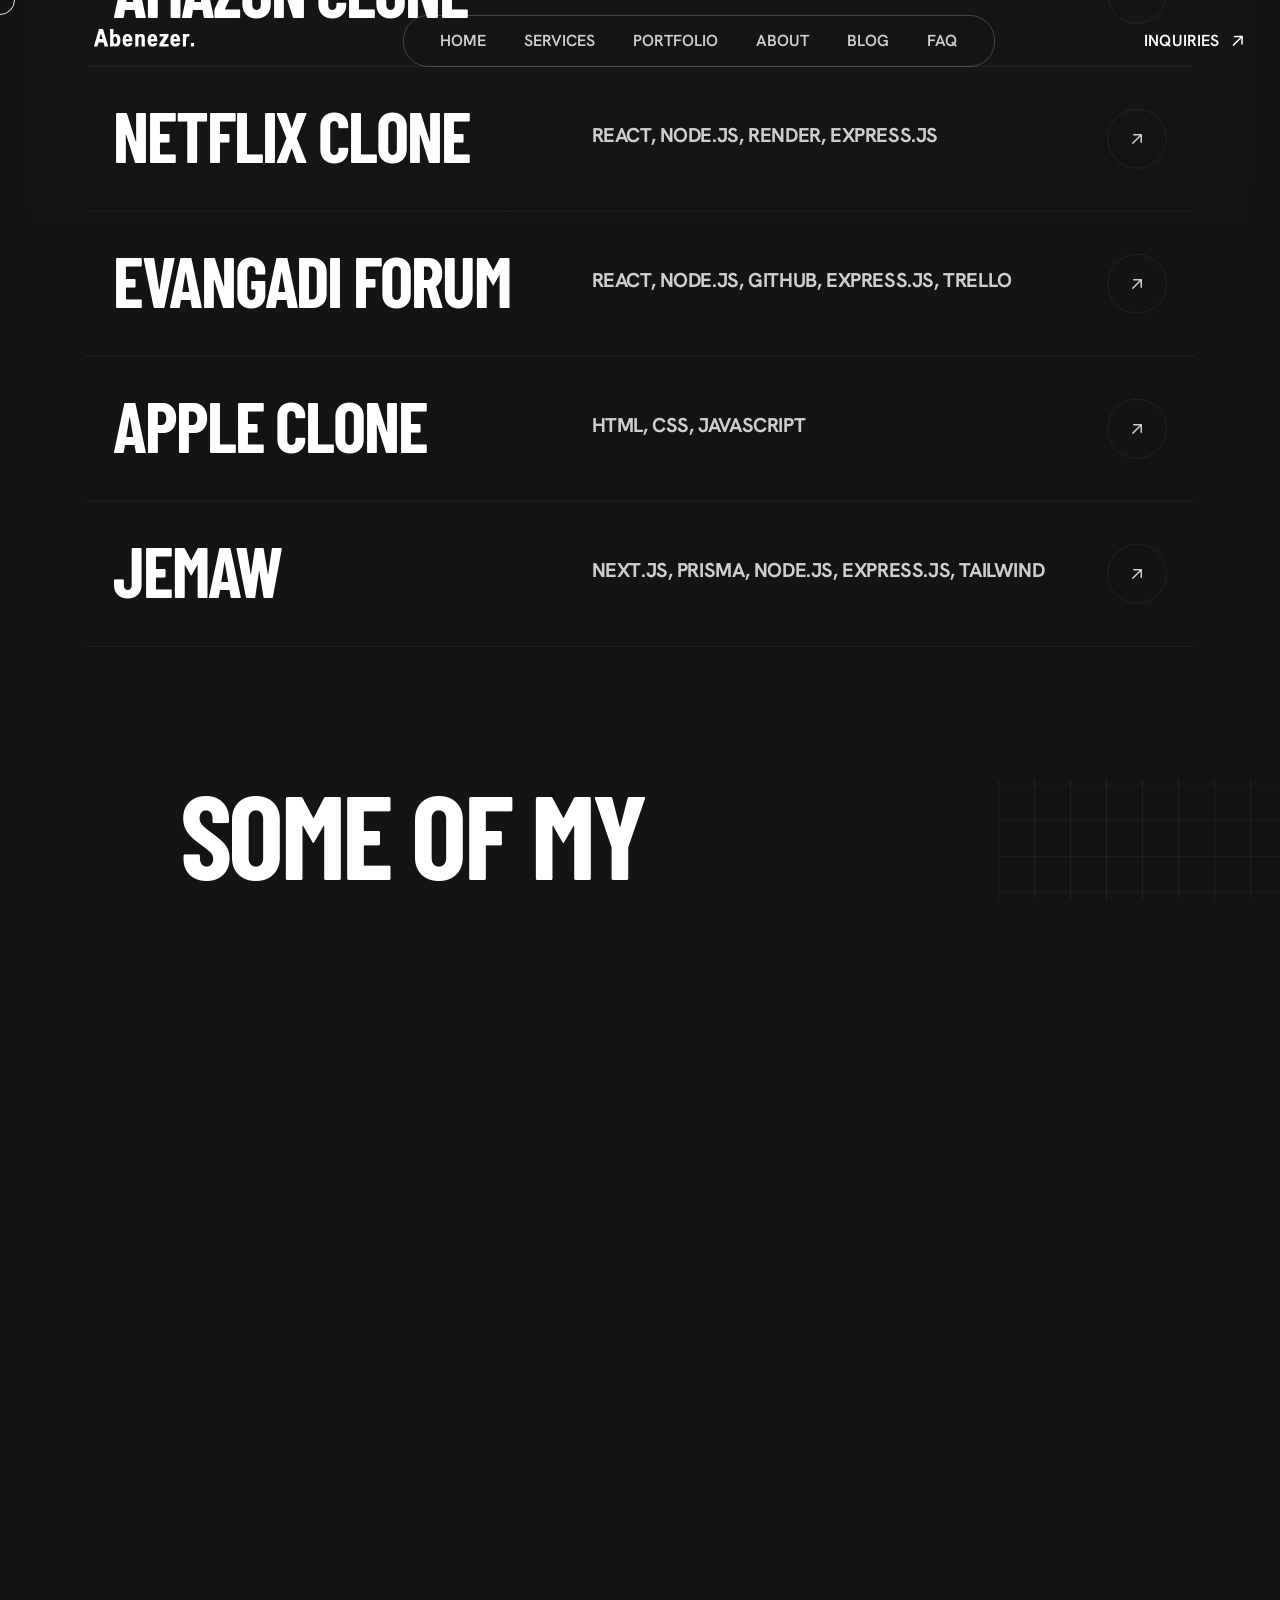
==== index.html @ 634b36fe "Full all in one personal portfolio codebase" ====
<!doctype html>
<html class="no-js" lang="zxx">

<head>
    <!-- ===================== BASIC ===================== -->
    <meta charset="utf-8">
    <meta http-equiv="x-ua-compatible" content="ie=edge">

    <title>Abenezer Zewge | Full-Stack Developer & Cloud Engineer</title>

    <meta name="description"
        content="Abenezer Zewge – Full-Stack Developer & Cloud Engineer. Building scalable, secure, and high-performance web applications with MERN, AWS, and DevOps.">

    <meta name="keywords"
        content="Abenezer Zewge, Full Stack Developer Ethiopia, AWS Engineer, MERN Stack, React Developer, Node.js, Cloud Engineer, DevOps, Software Engineer, Portfolio">

    <meta name="author" content="Abenezer Zewge">
    <meta name="language" content="en">
    <meta name="theme-color" content="#0a0a0a">

    <!-- ===================== VIEWPORT ===================== -->
    <meta name="viewport" content="width=device-width, initial-scale=1, viewport-fit=cover">

    <!-- ===================== CANONICAL ===================== -->
    <link rel="canonical" href="https://abenether.com/">

    <!-- ===================== ROBOTS ===================== -->
    <meta name="robots" content="index, follow, max-image-preview:large, max-snippet:-1, max-video-preview:-1">

    <!-- ===================== DNS PREFETCH ===================== -->
    <link rel="dns-prefetch" href="//fonts.googleapis.com">
    <link rel="dns-prefetch" href="//cdnjs.cloudflare.com">
    <link rel="preconnect" href="https://fonts.googleapis.com" crossorigin>

    <!-- ===================== CSS ===================== -->
    <link rel="stylesheet" href="assets/css/bootstrap.css">
    <link rel="stylesheet" href="assets/css/animate.css">
    <link rel="stylesheet" href="assets/css/swiper-bundle.css">
    <link rel="stylesheet" href="assets/css/slick.css">
    <link rel="stylesheet" href="assets/css/magnific-popup.css">
    <link rel="stylesheet" href="assets/css/font-awesome-pro.css">
    <link rel="stylesheet" href="assets/css/flaticon_omio.css">
    <link rel="stylesheet" href="assets/css/spacing.css">
    <link rel="stylesheet" href="assets/css/main.css">

    <!-- ===================== OPEN GRAPH (FACEBOOK / TELEGRAM / WHATSAPP) ===================== -->
    <meta property="og:type" content="website">
    <meta property="og:url" content="https://abenether.com/">
    <meta property="og:title" content="Abenezer Zewge | Full-Stack Developer & Cloud Engineer">
    <meta property="og:description"
        content="Explore projects, services, and cloud solutions by Abenezer Zewge. Building enterprise-grade web platforms.">

    <!-- IMPORTANT: This image controls Telegram/WhatsApp thumbnail -->
    <meta property="og:image" content="https://abenether.com/assets/img/og/og-cover.jpg">
    <meta property="og:image:secure_url" content="https://abenether.com/assets/img/og/og-cover.jpg">
    <meta property="og:image:width" content="1200">
    <meta property="og:image:height" content="630">

    <meta property="og:site_name" content="Abenezer Zewge Portfolio">
    <meta property="og:locale" content="en_US">

    <!-- ===================== TWITTER / X ===================== -->
    <meta name="twitter:card" content="summary_large_image">
    <meta name="twitter:url" content="https://abenether.com/">
    <meta name="twitter:title" content="Abenezer Zewge | Software Engineer Portfolio">
    <meta name="twitter:description" content="Full-stack developer & cloud engineer creating scalable web platforms.">

    <meta name="twitter:image" content="https://abenether.com/assets/img/og/og-cover.jpg">
    <meta name="twitter:creator" content="@abenether_">

    <!-- ===================== FAVICONS ===================== -->
    <link rel="icon" href="assets/img/icon/favicon.ico">
    <link rel="apple-touch-icon" href="assets/img/icon/apple-touch-icon.png">

    <!-- ===================== APP MANIFEST (PWA) ===================== -->
    <link rel="manifest" href="/manifest.json">

    <!-- ===================== STRUCTURED DATA: PERSON ===================== -->
    <script type="application/ld+json">
  {
    "@context": "https://schema.org",
    "@type": "Person",
    "name": "Abenezer Zewge",
    "url": "https://abenether.com/",
    "image": "https://abenether.com/assets/img/og/profile.jpg",
    "jobTitle": "Full-Stack Developer & Cloud Engineer",
    "description": "Full-stack developer specializing in MERN, AWS, DevOps, and scalable systems.",
    "email": "mailto:abenezerzewge0@gmail.com",
    "sameAs": [
      "https://github.com/abenezer365",
      "https://www.linkedin.com/in/abenezer-zewge/",
      "https://twitter.com/abenether_"
    ]
  }
  </script>

    <!-- ===================== STRUCTURED DATA: WEBSITE ===================== -->
    <script type="application/ld+json">
  {
    "@context": "https://schema.org",
    "@type": "WebSite",
    "name": "Abenezer Zewge Portfolio",
    "url": "https://abenether.com/",
    "potentialAction": {
      "@type": "SearchAction",
      "target": "https://abenether.com/search?q={search_term_string}",
      "query-input": "required name=search_term_string"
    }
  }
  </script>

    <!-- ===================== STRUCTURED DATA: NAVIGATION (SITELINKS) ===================== -->
    <script type="application/ld+json">
  {
    "@context": "https://schema.org",
    "@type": "SiteNavigationElement",
    "name": [
      "Home",
      "About",
      "Services",
      "Portfolio",
      "Blog",
      "FAQ",
      "Contact"
    ],
    "url": [
      "https://abenether.com/",
      "https://abenether.com/about.html",
      "https://abenether.com/services.html",
      "https://abenether.com/portfolio.html",
      "https://abenether.com/blog.html",
      "https://abenether.com/faq.html",
      "https://abenether.com/contact.html"
    ]
  }
  </script>

    <!-- ===================== STRUCTURED DATA: BREADCRUMBS ===================== -->
    <script type="application/ld+json">
  {
    "@context": "https://schema.org",
    "@type": "BreadcrumbList",
    "itemListElement": [
      {
        "@type": "ListItem",
        "position": 1,
        "name": "Home",
        "item": "https://abenether.com/"
      }
    ]
  }
  </script>

</head>

<body class="wt-magic-cursor">

    <!-- pre loader area start -->
    <!-- <div class="preloader">
        <svg viewBox="0 0 1000 1000" preserveAspectRatio="none">
            <path id="preloaderSvg" d="M0,1005S175,995,500,995s500,5,500,5V0H0Z"></path>
        </svg>
        <div class="preloader-heading">
            <div class="load-text">
                <span>L</span>
                <span>o</span>
                <span>a</span>
                <span>d</span>
                <span>i</span>
                <span>n</span>
                <span>g</span>
            </div>
        </div>
    </div> -->
    <!-- pre loader area end -->



    <!-- back to top start -->
    <div class="back-to-top-wrapper">
        <button id="back_to_top" type="button" class="back-to-top-btn">
            <svg width="12" height="7" viewBox="0 0 12 7" fill="none" xmlns="http://www.w3.org/2000/svg">
                <path d="M11 6L6 1L1 6" stroke="currentColor" stroke-width="1.5" stroke-linecap="round"
                    stroke-linejoin="round" />
            </svg>
        </button>
    </div>
    <!-- back to top end -->



    <!-- cursor to top start -->
    <div class="cursor"></div>
    <div class="cursor2"></div>
    <!-- cursor to top end -->


    <!-- Magic cursor start -->
    <div id="magic-cursor">
        <div id="ball"></div>
    </div>
    <!-- Magic cursor end -->



    <!-- offcanvas area end -->
    <div class="wt-offcanvas-2-area p-relative">
        <div class="wt-offcanvas-2-bg is-left left-box"></div>
        <div class="wt-offcanvas-2-bg is-right right-box d-none d-md-block"></div>
        <div class="wt-offcanvas-2-wrapper">
            <div class="wt-offcanvas-2-left left-box">
                <div class="wt-offcanvas-2-left-wrap d-flex justify-content-between align-items-center">
                    <div class="wtoffcanvas__logo">
                        <a class="logo-1" href="index.html"><img src="assets/img/logo/mobile-logo.png" alt=""></a>
                    </div>
                    <div class="wt-offcanvas-2-close d-md-none text-end">
                        <button class="wt-offcanvas-2-close-btn wt-offcanvas-2-close-btn">
                            <span class="text">
                                <span>close</span>
                            </span>
                            <span class="d-inline-block">
                                <span>
                                    <svg width="24" height="24" viewBox="0 0 24 24" fill="none"
                                        xmlns="http://www.w3.org/2000/svg">
                                        <rect width="32.621" height="1.00918"
                                            transform="matrix(0.704882 0.709325 -0.704882 0.709325 1.0061 0)"
                                            fill="currentcolor" />
                                        <rect width="32.621" height="1.00918"
                                            transform="matrix(0.704882 -0.709325 0.704882 0.709325 0 23.2842)"
                                            fill="currentcolor" />
                                    </svg>
                                </span>
                            </span>

                        </button>
                    </div>
                </div>
                <div class="wt-main-menu-mobile menu-hover-active counter-row">
                    <nav></nav>
                </div>
            </div>
            <div class="wt-offcanvas-2-right right-box d-none d-md-block p-relative">
                <div class="wt-offcanvas-2-close text-end">
                    <button class="wt-offcanvas-2-close-btn">
                        <span class="text">
                            <span>close</span>
                        </span>
                        <span class="d-inline-block">
                            <span>
                                <svg width="38" height="38" viewBox="0 0 38 38" fill="none"
                                    xmlns="http://www.w3.org/2000/svg">
                                    <path d="M9.80859 9.80762L28.1934 28.1924" stroke="currentColor" stroke-width="1.5"
                                        stroke-linecap="round" stroke-linejoin="round" />
                                    <path d="M9.80859 28.1924L28.1934 9.80761" stroke="currentColor" stroke-width="1.5"
                                        stroke-linecap="round" stroke-linejoin="round" />
                                </svg>
                            </span>
                        </span>

                    </button>
                </div>
                <div class="wt-offcanvas-2-right-inner d-flex flex-column justify-content-between h-100">
                    <div class="wtoffcanvas__contact-info">
                        <div class="wtoffcanvas__contact-title">
                            <h5>Contact me</h5>
                        </div>
                        <ul>
                            <li>
                                <i class="fa-solid fa-location-dot"></i>
                                <a href="https://maps.app.goo.gl/uPsVvgq1tiiRdGya8" target="_blank">Butajira, 02 Serana
                                    Hall, Ethiopia</a>
                            </li>
                            <li>
                                <i class="fas fa-envelope"></i>
                                <a href="mailto:abenezerzewge0@mail.com"><span
                                        class="__cf_email__">abenezerzewge0@mail.com</span></a>
                            </li>
                            <li>
                                <i class="fa-solid fa-phone-flip"></i>
                                <a href="tel:+251956049405">(+251) 956 049 405</a>
                            </li>
                        </ul>
                    </div>
                    <div class="wt-footer-2-social wt-footer-right-social d-none d-sm-block">
                        <ul>
                            <li>
                                <a href="https://www.facebook.com/share/18Hu3jeHpc/">
                                    <span class="active-media">Facebook</span>
                                    <span class="hover-media"><i class="fa-brands fa-facebook-f"></i></span>
                                </a>
                            </li>
                            <li>
                                <a href="https://www.linkedin.com/in/abenezer-zewge/">
                                    <span class="active-media">LnkedIn</span>
                                    <span class="hover-media"><i class="fa-brands fa-linkedin-in"></i></span>
                                </a>
                            </li>
                            <li>
                                <a href="https://www.behance.net/abenether">
                                    <span class="active-media">Behance</span>
                                    <span class="hover-media"><i class="fa-brands fa-behance"></i></span>
                                </a>
                            </li>
                            <li>
                                <a href="https://x.com/abenether_">
                                    <span class="active-media">Twitter</span>
                                    <span class="hover-media"><i class="fa-brands fa-twitter"></i></span>
                                </a>
                            </li>
                        </ul>
                    </div>
                </div>
            </div>
        </div>
    </div>
    <div class="body-overlay"></div>
    <!-- offcanvas area start -->

    <!-- header area start -->
    <header class="wt-header-height">
        <div id="header-sticky" class="wt-header-area wt-header-transparent">
            <div class="container-fluid">
                <div class="row align-items-center">
                    <div class="col">
                        <div class="wt-header-wrapper">

                            <!-- logo -->
                            <div class="wt-header-logo">
                                <a href="index.html"><img src="assets/img/logo/logo.png" alt=""></a>
                            </div>

                            <!-- menu -->
                            <div class="wt-header-main-menu d-none d-lg-block">
                                <nav class="wt-main-menu-content">
                                    <ul>
                                        <li><a href="index.html">Home</a></li>
                                        <li><a href="service.html">services</a></li>
                                        <li><a href="portfolio.html">portfolio</a></li>
                                        <li><a href="about.html">about</a></li>
                                        <li><a href="blog.html">Blog</a></li>
                                        <li><a href="faq.html">faq</a></li>
                                    </ul>
                                </nav>
                            </div>

                            <!-- Header Button -->
                            <div class="wt-header-buton icon_main d-none d-lg-block">
                                <a class="wt-header-btn" href="contact.html">Inquiries
                                    <span class="icon_box">
                                        <i class="icon_first fa-regular fa-arrow-right"></i>
                                        <i class="icon_second fa-regular fa-arrow-right"></i>
                                    </span>
                                </a>
                            </div>

                            <div class="wt-header-3-toggle d-lg-none">
                                <button class="wt-offcanvas-open-btn"><img src="assets/img/icon/menu.svg"
                                        alt=""></button>
                            </div>


                        </div>
                    </div>
                </div>
            </div>
        </div>
    </header>
    <!-- header area end -->



    <div id="smooth-wrapper">
        <div id="smooth-content">

            <main>
                <!-- Hero area start -->
                <section class="wt-hero-area fix">
                    <div class="container">
                        <div class="row">
                            <div class="col-xl-10">
                                <div class="wt-hero-content wt_fade_anim">
                                    <h4 class="wt-hero-subtitle">modernity <span></span> 2026</h4>
                                    <h1 class="wt-hero-title">ENGINEER. INNOVATE. EMPOWER.</h1>
                                    <div class="wt-hero-descr">
                                        <p class="wt-hero-paragraph">I’m a 16 year old DevOps and full stack engineer
                                            fascinated by forensic analytics, algorithms, and data processing; decoding
                                            digital evidence and thinking like a tech detective. Inspired by
                                            investigations and real world cases, I aim to build & explore tools aplied
                                            in actual crime scene.</p>
                                    </div>
                                </div>
                            </div>
                        </div>
                        <div class="row justify-content-center">
                            <div class="col-xl-2">
                                <div class="wt-hero-button">
                                    <div class="wt-hover-btn-wrapper text-center">
                                        <a class="wt-btn-circle wt-hover-btn-item wt-hover-btn" href="contact.html">
                                            <span class="wt-btn-circle-icon">
                                                <i class="fa-regular fa-arrow-up-right"></i>
                                            </span>
                                            <i class="wt-btn-circle-dot"></i>
                                        </a>
                                    </div>
                                </div>
                            </div>
                        </div>
                    </div>
                    <div class="wt-hero-shape">
                        <img class="wt-hero-shape-2" src="assets/img/hero/hero-bg-shape2.png" alt="">
                        <img class="wt-hero-shape-3" src="assets/img/hero/hero-bg-shape3.png" alt="">
                    </div>
                </section>
                <!-- Hero area end -->


                <!-- About area start-->
                <section id="#about-one-page" class="wt-about-area">
                    <div class="wt-about-top mb-100">
                        <div class="container">
                            <div class="row">
                                <div class="col-xl-5 col-lg-5">
                                    <div class="wt-section-wrapper wt_fade_anim" data-delay=".3">
                                        <h2 class="wt-section-title wt-text-invert">hello
                                            people’s</h2>
                                    </div>
                                </div>
                                <div class="col-xl-4 col-lg-4 col-md-6">
                                    <div class="wt-about-content wt_fade_anim" data-delay=".5">
                                        <p class="wt-about-paragraph">I’m Abenezer Zewge - a fullstack web developer
                                            blending code and creativity. My story began at 13 with graphic design
                                            visual storytelling sparked my curiosity and drive to create.

                                            That spark grew into a passion for building digital experiences and solving
                                            real-world problems through tech.</p>
                                    </div>
                                </div>
                                <div class="col-xl-3 col-lg-3 col-md-6">
                                    <div class="wt-about-content two wt_fade_anim" data-delay=".7">
                                        <p class="wt-about-paragraph">Now a MERN stack developer, I build everything
                                            from e-commerce clones to secure educational platforms. Projects like
                                            Evangadi Forum and a nationwide LMS prototype reflect my mission: building
                                            tools that matter.</p>
                                    </div>
                                </div>
                            </div>
                        </div>
                    </div>
                    <div class="wt-about-bottom">
                        <div class="container-fluid">
                            <div class="row">
                                <div class="col">
                                    <div class="wt-about-bottom-wrapper">
                                        <div class="wt-about-bottom-thumb text-center wt_fade_anim" data-delay=".3">
                                            <img src="assets/img/about/about-thumb.jpg" alt="">
                                        </div>
                                        <div class="wt-about-bottom-button">
                                            <div class="wt-hover-btn-wrapper">
                                                <a class="wt-btn-circle wt-hover-btn-item wt-hover-btn"
                                                    href="about.html">
                                                    <span class="wt-btn-circle-icon">
                                                        <i class="fa-regular fa-arrow-up-right"></i>
                                                    </span>
                                                    <i class="wt-btn-circle-dot"></i>
                                                </a>
                                            </div>
                                        </div>
                                        <div class="wt-about-bottom-content text-center">
                                            <h2 class="wt-about-title">Abenezer M. Zewge</h2>
                                        </div>
                                    </div>
                                </div>
                            </div>
                        </div>
                    </div>
                </section>
                <!-- About area end -->


                <!-- Project area start -->
                <section id="project-one-page" class="wt-project-area fix">
                    <div class="container">
                        <div class="row justify-content-center">
                            <div class="col-xl-9">
                                <div class="wt-section-wrapper mb-70 wt_fade_anim" data-delay=".3">
                                    <h2 class="wt-section-title wt-text-invert">Let’s Explore <br>
                                        Featured projects</h2>
                                    <div class="wt-section-descr">
                                        <p class="wt-section-paragraph">Here’s a look at some of my featured projects,
                                            highlighting the range of work I’ve done and the results I’ve delivered.</p>
                                    </div>
                                </div>
                            </div>
                        </div>
                        <div class="row">
                            <div class="col-xl-12">
                                <div class="wt-project-widgets wt-hover__widget p-relative">
                                    <div class="wt-project-item current wt-widget__item wt-hover__reveal-item">

                                        <div class="wt-project-content">
                                            <h3 class="wt-project-title">Olis</h3>
                                            <h3 class="wt-project-tag">MERN, Tailwind, AWS</h3>
                                            <div class="wt-project-action">
                                                <span><i class="fa-regular fa-arrow-up-right"></i></span>
                                            </div>
                                        </div>
                                        <div class="wt-hover__reveal-bg"
                                            data-background="assets/img/project/project-thumb.jpg"></div>
                                    </div>
                                    <div class="wt-project-item wt-widget__item wt-hover__reveal-item">

                                        <div class="wt-project-content">
                                            <h3 class="wt-project-title">Abe Garage</h3>
                                            <h3 class="wt-project-tag">MERN, Architecture, UI/UX</h3>
                                            <div class="wt-project-action">
                                                <span><i class="fa-regular fa-arrow-up-right"></i></span>
                                            </div>
                                        </div>

                                        <div class="wt-hover__reveal-bg"
                                            data-background="assets/img/project/project-thumb2.jpg"></div>
                                    </div>
                                    <div class="wt-project-item wt-widget__item wt-hover__reveal-item">
                                        <div class="wt-project-content">
                                            <h3 class="wt-project-title">Amazon Clone</h3>
                                            <h3 class="wt-project-tag">React, Node.js, Render, Express.js
                                            </h3>
                                            <div class="wt-project-action"><span><i
                                                        class="fa-regular fa-arrow-up-right"></i></span></div>
                                        </div>

                                        <div class="wt-hover__reveal-bg"
                                            data-background="assets/img/project/project-thumb3.jpg"></div>
                                    </div>
                                    <div class="wt-project-item wt-widget__item wt-hover__reveal-item">
                                        <div class="wt-project-content">
                                            <h3 class="wt-project-title">Netflix Clone</h3>
                                            <h3 class="wt-project-tag">React, Node.js, Render, Express.js
                                            </h3>
                                            <div class="wt-project-action">
                                                <span><i class="fa-regular fa-arrow-up-right"></i></span>
                                            </div>
                                        </div>

                                        <div class="wt-hover__reveal-bg"
                                            data-background="assets/img/project/project-thumb4.jpg"></div>
                                    </div>
                                    <div class="wt-project-item wt-widget__item wt-hover__reveal-item">
                                        <div class="wt-project-content">
                                            <h3 class="wt-project-title">Evangadi Forum</h3>
                                            <h3 class="wt-project-tag">React, Node.js, Github, Express.js, Trello
                                            </h3>
                                            <div class="wt-project-action">
                                                <span><i class="fa-regular fa-arrow-up-right"></i></span>
                                            </div>
                                        </div>

                                        <div class="wt-hover__reveal-bg"
                                            data-background="assets/img/project/project-thumb5.jpg"></div>
                                    </div>
                                    <div class="wt-project-item wt-widget__item wt-hover__reveal-item">
                                        <div class="wt-project-content">
                                            <h3 class="wt-project-title">Apple Clone</h3>
                                            <h3 class="wt-project-tag">HTML, CSS, JavaScript</h3>
                                            <div class="wt-project-action">
                                                <span><i class="fa-regular fa-arrow-up-right"></i></span>
                                            </div>
                                        </div>

                                        <div class="wt-hover__reveal-bg"
                                            data-background="assets/img/project/project-thumb6.jpg"></div>
                                    </div>
                                    <div class="wt-project-item wt-widget__item wt-hover__reveal-item">
                                        <div class="wt-project-content">
                                            <h3 class="wt-project-title">Jemaw</h3>
                                            <h3 class="wt-project-tag">Next.js, Prisma, Node.js, Express.js,
                                                Tailwind</h3>
                                            <div class="wt-project-action">
                                                <span><i class="fa-regular fa-arrow-up-right"></i></span>
                                            </div>
                                        </div>

                                        <div class="wt-hover__reveal-bg"
                                            data-background="assets/img/project/project-thumb7.jpg"></div>
                                    </div>
                                    <span class="active-bg"></span>
                                </div>
                            </div>
                        </div>
                    </div>
                </section>
                <!-- Project area end -->


                <!-- Certefication area start -->
                <section id="service-one-page" class="wt-service-area fix">
                    <div class="container">
                        <div class="row justify-content-center">
                            <div class="col-xl-10">
                                <div class="wt-section-wrapper mb-70 wt_fade_anim">
                                    <h2 class="wt-section-title wt-text-invert">some of my
                                        achievements</h2>
                                    <div class="wt-section-descr">
                                        <p class="wt-section-paragraph">Each achievement reflects dedication, hard work,
                                            and a passion for excellence. These milestones inspire me to continue
                                            pushing boundaries and delivering impactful results.
                                    </div>
                                </div>
                            </div>
                        </div>
                        <div class="row mb-100">
                            <div class="wt-service-wrapper wt_fade_anim">
                                <div class="wt-service-item">
                                    <div class="wt-service-number">
                                        <span>01</span>
                                        <h4 class="wt-service-bottom-title">evangadi</h4>
                                    </div>
                                    <div class="wt-service-thumb">
                                        <img src="assets/img/service/service-thumb.jpg" alt="">
                                    </div>
                                    <div class="wt-service-bottom">
                                        <h4 class="wt-service-bottom-title">Fullstack Dev</h4>
                                    </div>
                                </div>
                                <div class="wt-service-item two">
                                    <div class="wt-service-number">
                                        <span>02</span>
                                        <h4 class="wt-service-bottom-title">Udemy</h4>
                                    </div>
                                    <div class="wt-service-thumb">
                                        <img src="assets/img/service/service-thumb2.jpg" alt="">
                                    </div>
                                    <div class="wt-service-bottom">
                                        <h4 class="wt-service-bottom-title">Authentication</h4>
                                    </div>
                                </div>
                                <div class="wt-service-item three">
                                    <div class="wt-service-number">
                                        <span>03</span>
                                        <h4 class="wt-service-bottom-title">Udemy, Awaqi</h4>
                                    </div>
                                    <div class="wt-service-thumb">
                                        <img src="assets/img/service/service-thumb3.jpg" alt="">
                                    </div>
                                    <div class="wt-service-bottom">
                                        <h4 class="wt-service-bottom-title">Graphics Design</h4>
                                    </div>
                                </div>
                            </div>
                            <div class="wt-service-wrapper-2">
                                <div class="wt-service-item">
                                    <div class="wt-service-number">
                                        <span>06</span>
                                        <h4 class="wt-service-bottom-title">Udacity, Coursera, edX</h4>
                                    </div>
                                    <div class="wt-service-thumb">
                                        <img src="assets/img/service/service-thumb4.jpg" alt="">
                                    </div>
                                    <div class="wt-service-bottom">
                                        <h4 class="wt-service-bottom-title">Others</h4>
                                    </div>
                                </div>
                                <div class="wt-service-item two">
                                    <div class="wt-service-number">
                                        <span>05</span>
                                        <h4 class="wt-service-bottom-title">Phtoshop, Figma</h4>
                                    </div>
                                    <div class="wt-service-thumb">
                                        <img src="assets/img/service/service-thumb5.jpg" alt="">
                                    </div>
                                    <div class="wt-service-bottom">
                                        <h4 class="wt-service-bottom-title">UI/UX</h4>
                                    </div>
                                </div>
                                <div class="wt-service-item three">
                                    <div class="wt-service-number">
                                        <span>04</span>
                                        <h4 class="wt-service-bottom-title">Udacity
                                        </h4>
                                    </div>
                                    <div class="wt-service-thumb">
                                        <img src="assets/img/service/service-thumb6.jpg" alt="">
                                    </div>
                                    <div class="wt-service-bottom">
                                        <h4 class="wt-service-bottom-title">Programming Fundamentals</h4>
                                    </div>
                                </div>
                            </div>
                        </div>
                        <div class="row">
                            <div class="col-xl-6">
                                <div class="wt-service-bottom-content">
                                    <div class="wt-section-descr">
                                        <p class="wt-section-paragraph">I believe that great design is more than
                                            just
                                            visuals, it’s about creating connections and shaping perceptions. From
                                            sleek
                                            web interfaces to memorable brand </p>
                                    </div>
                                    <div class="wt-service-bottom-button">
                                        <div class="wt-hover-btn-wrapper">
                                            <a class="wt-btn-circle wt-hover-btn-item wt-hover-btn"
                                                href="portfolio.html">
                                                <span class="wt-btn-circle-icon">
                                                    <i class="fa-regular fa-arrow-up-right"></i>
                                                </span>
                                                <i class="wt-btn-circle-dot"></i>
                                            </a>
                                        </div>
                                    </div>
                                </div>
                            </div>
                        </div>
                    </div>
                    <div class="wt-service-shape">
                        <img class="wt-service-shape-1" src="assets/img/hero/hero-bg-shape2.png" alt="shape">
                        <img class="wt-service-shape-2" src="assets/img/hero/hero-bg-shape3.png" alt="shape">
                        <img class="wt-service-shape-3" src="assets/img/service/service-bg-shape.png" alt="shape">
                    </div>
                </section>
                <!-- Certefication area end -->


                <!-- Process area Start -->
                <section class="wt-process-area">
                    <div class="container">
                        <div class="row justify-content-center">
                            <div class="col-xl-7">
                                <div class="wt-section-wrapper mb-70 wt_fade_anim">
                                    <h2 class="wt-section-title wt-text-invert">how does <br>
                                        I complete my tasks</h2>
                                    <div class="wt-section-descr">
                                        <p class="wt-section-paragraph">Working at Company/Agency
                                            Name means embracing creativity, collaboration, and a drive for
                                            excellence
                                            every day. Here, each project is an opportunity.</p>
                                    </div>
                                </div>
                            </div>
                        </div>
                        <div class="row">
                            <div class="wt-process-wrapper">
                                <div class="wt-process-item wt_fade_anim" data-delay=".3">
                                    <div class="wt-process-number">
                                        <span>01</span>
                                    </div>
                                    <div class="wt-process-content">
                                        <h4 class="wt-process-title">Discovery & Strategy</h4>
                                        <p class="wt-process-paragraph">Dive deep. Understand the brand, goals, and
                                            audience like analyzing a film scene.</p>
                                        <div class="wt-process-thumb">
                                            <img src="assets/img/process/process-thumb.jpg" alt="">
                                        </div>
                                    </div>
                                </div>
                                <div class="wt-process-item wt_fade_anim" data-delay=".5">
                                    <div class="wt-process-number">
                                        <span>02</span>
                                    </div>
                                    <div class="wt-process-content">
                                        <h4 class="wt-process-title">Execution & Production</h4>
                                        <p class="wt-process-paragraph">Build smart. Code, design, and orchestrate
                                            solutions with precision.</p>
                                        <div class="wt-process-thumb">
                                            <img src="assets/img/process/process-thumb2.jpg" alt="">
                                        </div>
                                    </div>
                                </div>
                                <div class="wt-process-item wt_fade_anim" data-delay=".7">
                                    <div class="wt-process-number">
                                        <span>03</span>
                                    </div>
                                    <div class="wt-process-content">
                                        <h4 class="wt-process-title">Optimization & Growth</h4>
                                        <p class="wt-process-paragraph">Refine constantly. Improve systems, performance,
                                            and impact—director’s cut style.</p>
                                        <div class="wt-process-thumb">
                                            <img src="assets/img/process/process-thumb3.jpg" alt="">
                                        </div>
                                    </div>
                                </div>
                            </div>
                        </div>
                    </div>
                </section>
                <!-- Process area end -->


                <!-- Team area start -->
                <section id="team-one-page" class="wt-team-area">
                    <div class="container">
                        <div class="row justify-content-center">
                            <div class="col-xl-7">
                                <div class="wt-section-wrapper mb-70 wt_fade_anim">
                                    <h2 class="wt-section-title wt-text-invert">Capable of working along</h2>
                                    <div class="wt-section-descr">
                                        <p class="wt-section-paragraph">From frontend to cloud, backend to design, I
                                            bring a mix of technical expertise, creativity, and system thinking to every
                                            project. Every skill is a tool to build meaningful, scalable, and elegant
                                            solutions.</p>
                                    </div>
                                </div>
                            </div>
                        </div>
                        <div
                            class="row row-cols-xl-4 row-cols-xxl-4 row-cols-lg-2 row-cols-md-2 row-cols-sm-1 gx-0 mb-105">
                            <div class="col">
                                <div class="wt-team-wrapper wt_fade_anim" data-delay=".2">
                                    <div class="wt-team-top-content">
                                        <h6 class="wt-team-subtitle">2+ Years Expriance</h6>
                                    </div>
                                    <div class="wt-team-social">
                                        <div class="wt-team-btn">
                                            <button><i class="fa-classic fa-regular fa-plus fa-fw"></i></button>
                                        </div>
                                        <div class="wt-team-icon">
                                            <i class="fa-brands fa-css3"></i>
                                            <i class="fa-brands fa-react"></i>
                                            <i class="fa-brands fa-figma"></i>
                                            <i class="fa-brands fa-nextjs"></i>
                                            <i class="fa-brands fa-uikit"></i>
                                        </div>
                                    </div>
                                    <div class="wt-team-thumb">
                                        <a href="team-details.html"><img src="assets/img/team/team-thumb1.png"
                                                alt=""></a>
                                    </div>
                                    <div class="wt-team-content">
                                        <h6 class="wt-team-subtitle-2">React, TypeScript, Figma,
                                            TailwindCSS</h6>
                                        <h4 class="wt-team-title"><a href="team-details.html">Frontend & UI/UX</a></h4>
                                    </div>
                                </div>
                            </div>
                            <div class="col">
                                <div class="wt-team-wrapper wt_fade_anim" data-delay=".4">
                                    <div class="wt-team-top-content">
                                        <h6 class="wt-team-subtitle">1+ Years Expriance</h6>
                                    </div>
                                    <div class="wt-team-social">
                                        <div class="wt-team-btn">
                                            <button><i class="fa-classic fa-regular fa-plus fa-fw"></i></button>
                                        </div>
                                        <div class="wt-team-icon">
                                            <i class="fa-brands fa-node-js"></i>
                                            <i class="fa-brands fa-python"></i>
                                            <i class="fa-solid fa-database"></i>
                                            <i class="fa-regular fa-rectangle-api"></i>
                                            <i class="fa-brands fa-square-js"></i>
                                            <i class="fa-brands fa-servicestack"></i>
                                        </div>
                                    </div>
                                    <div class="wt-team-thumb">
                                        <img src="assets/img/team/team-thumb2.png" alt="">
                                    </div>
                                    <div class="wt-team-content">
                                        <h6 class="wt-team-subtitle-2">Node.js, Express, MySQL, Prisma, REST
                                            API & CI/CD</h6>
                                        <h4 class="wt-team-title">Backend Developement</h4>
                                    </div>
                                </div>
                            </div>
                            <div class="col">
                                <div class="wt-team-wrapper wt_fade_anim" data-delay=".6">
                                    <div class="wt-team-top-content">
                                        <h6 class="wt-team-subtitle">6+ Months Expriance</h6>
                                    </div>
                                    <div class="wt-team-social">
                                        <div class="wt-team-btn">
                                            <button><i class="fa-classic fa-regular fa-plus fa-fw"></i></button>
                                        </div>
                                        <div class="wt-team-icon">
                                            <i class="fa-brands fa-aws"></i>
                                            <i class="fa-brands fa-docker"></i>
                                            <i class="fa-brands fa-github"></i>
                                            <i class="fa-solid fa-photo-film"></i>
                                        </div>
                                    </div>
                                    <div class="wt-team-thumb">
                                        <img src="assets/img/team/team-thumb3.png" alt="">
                                    </div>
                                    <div class="wt-team-content">
                                        <h6 class="wt-team-subtitle-2">AWS, Docker, Kubernetes, Terraform,
                                            CI/CD</h6>
                                        <h4 class="wt-team-title"><a href="team-details.html">Cloud Engineering</a></h4>
                                    </div>
                                </div>
                            </div>
                            <div class="col">
                                <div class="wt-team-wrapper wt_fade_anim" data-delay=".8">
                                    <div class="wt-team-top-content">
                                        <h6 class="wt-team-subtitle">6+ Years Expriance</h6>
                                    </div>
                                    <div class="wt-team-social">
                                        <div class="wt-team-btn">
                                            <button><i class="fa-classic fa-regular fa-plus fa-fw"></i></button>
                                        </div>
                                        <div class="wt-team-icon">
                                            <i class="fa-brands fa-behance"></i>
                                            <i class="fa-brands fa-dribbble"></i>
                                            <i class="fa-brands fa-figma"></i>
                                            <i class="fa-brands fa-adobe"></i>
                                        </div>
                                    </div>
                                    <div class="wt-team-thumb">
                                        <img src="assets/img/team/team-thumb4.png" alt="">
                                    </div>
                                    <div class="wt-team-content">
                                        <h6 class="wt-team-subtitle-2">Adobe Photoshop, Illustrator &
                                            Midjourney</h6>
                                        <h4 class="wt-team-title"><a href="team-details.html">Graphics Design</a></h4>
                                    </div>
                                </div>
                            </div>
                        </div>
                        <div class="row justify-content-between">
                            <div class="col-xl-7 col-lg-7">
                                <div class="wt-section-wrapper mb-70 wt_fade_anim" data-delay=".3">
                                    <h2 class="wt-section-title wt-text-invert">why choose <br>
                                        <span>ME</span>
                                    </h2>
                                    <div class="wt-section-descr">
                                        <p class="wt-section-paragraph mb-50">I bring a unique blend of creativity,
                                            strategic insight, and technical expertise to deliver solutions that not
                                            only visually compelling also drive results.</p>
                                        <div class="wt-service-bottom-button text-center">
                                            <div class="wt-hover-btn-wrapper">
                                                <a class="wt-btn-circle wt-hover-btn-item wt-hover-btn"
                                                    href="contact.html">
                                                    <span class="wt-btn-circle-icon">
                                                        <i class="fa-regular fa-arrow-up-right"></i>
                                                    </span>
                                                    <i class="wt-btn-circle-dot"></i>
                                                </a>
                                            </div>
                                        </div>
                                    </div>
                                </div>
                            </div>
                            <div class="col-xl-5 col-lg-5">
                                <div class="wt-team-counter-wrapper wt_fade_anim" data-delay=".5">
                                    <div class="wt-team-counter-wrap">
                                        <div class="wt-team-counter-item">
                                            <div class="wt-team-counter-count">
                                                <h2 class="wt-team-counter-title"><span class="purecounter"
                                                        data-purecounter-duration="3" data-purecounter-end="31"></span>+
                                                </h2>
                                            </div>
                                            <div class="wt-team-counter-text">
                                                <p class="wt-team-counter-paragraph">Project Complete</p>
                                            </div>
                                        </div>
                                        <div class="wt-team-counter-item">
                                            <div class="wt-team-counter-count">
                                                <h2 class="wt-team-counter-title"><span class="purecounter"
                                                        data-purecounter-duration="5" data-purecounter-end="96"></span>%
                                                </h2>
                                            </div>
                                            <div class="wt-team-counter-text">
                                                <p class="wt-team-counter-paragraph">Clients Satisfied</p>
                                            </div>
                                        </div>
                                    </div>
                                </div>
                            </div>
                        </div>
                    </div>
                </section>
                <!-- Team area end -->


                <!-- Testimonial area start -->
                <section id="testimonial-one-page" class="wt-testimonial-area fix">
                    <div class="container">
                        <div class="row justify-content-center">
                            <div class="col-xl-7">
                                <div class="wt-section-wrapper mb-100 wt_fade_anim">
                                    <h2 class="wt-section-title wt-text-invert">What does people say about me</h2>
                                    <div class="wt-section-descr">
                                        <p class="wt-section-paragraph">Here are some testimonials from people who have
                                            worked with me on various projects, showcasing my dedication and
                                            expertise.</p>
                                    </div>
                                </div>
                            </div>
                        </div>
                        <div class="row mb-90">
                            <div class="col">
                                <div class="wt-testimonial-wrapper wt_fade_anim">
                                    <div class="wt-testimonial-item">
                                        <div class="wt-testimonial-top">
                                            <div class="wt-testimonial-img">
                                                <img src="assets/img/testimonial/testi1.png" alt="">
                                            </div>
                                            <div class="wt-testimonial-review">
                                                <div class="star-ratings">
                                                    <div class="fill-ratings" style="width: 88%">
                                                        <span>★★★★★</span>
                                                    </div>
                                                    <div class="empty-ratings">
                                                        <span>★★★★★</span>
                                                    </div>
                                                </div>
                                            </div>
                                        </div>
                                        <div class="wt-testimonial-content">
                                            <p class="wt-testimonial-paragraph">"Working with Abenezer was an absolute
                                                delight. His attention to detail and creative approach turned our vision
                                                into a stunning design that exceeded expectations. Highly recommend!"
                                            </p>
                                            <h5 class="wt-testimonial-name">Yordanos ZEWGE, SOFTWARE ENGINEER</h5>
                                        </div>
                                    </div>
                                    <div class="wt-testimonial-item">
                                        <div class="wt-testimonial-top">
                                            <div class="wt-testimonial-img">
                                                <img src="assets/img/testimonial/testi2.png" alt="">
                                            </div>
                                            <div class="wt-testimonial-review">
                                                <div class="star-ratings">
                                                    <div class="fill-ratings" style="width: 88%">
                                                        <span>★★★★★</span>
                                                    </div>
                                                    <div class="empty-ratings">
                                                        <span>★★★★★</span>
                                                    </div>
                                                </div>
                                            </div>
                                        </div>
                                        <div class="wt-testimonial-content">
                                            <p class="wt-testimonial-paragraph">"Abenezer’s innovative mindset has
                                                helped us create designs and platforms that drive tangible results. His
                                                contributions are an integral part of our success."</p>
                                            <h5 class="wt-testimonial-name">NEWAY MULUNEH, BSC. BUSINESS ADMINISTRATION
                                            </h5>
                                        </div>
                                    </div>
                                    <div class="wt-testimonial-item">
                                        <div class="wt-testimonial-top">
                                            <div class="wt-testimonial-img">
                                                <img src="assets/img/testimonial/testi3.png" alt="">
                                            </div>
                                            <div class="wt-testimonial-review">
                                                <div class="star-ratings">
                                                    <div class="fill-ratings" style="width: 88%">
                                                        <span>★★★★★</span>
                                                    </div>
                                                    <div class="empty-ratings">
                                                        <span>★★★★★</span>
                                                    </div>
                                                </div>
                                            </div>
                                        </div>
                                        <div class="wt-testimonial-content">
                                            <p class="wt-testimonial-paragraph">"Abenezer’s unwavering commitment to his
                                                projects reflects his genuine passion for design and development. He’s
                                                not just a hard worker he’s a game-changer."</p>
                                            <h5 class="wt-testimonial-name">AMANUEL ABEBE, FULL STACK DEVELOPER</h5>
                                        </div>
                                    </div>
                                    <div class="wt-testimonial-item">
                                        <div class="wt-testimonial-top">
                                            <div class="wt-testimonial-img">
                                                <img src="assets/img/testimonial/testi4.png" alt="">
                                            </div>
                                            <div class="wt-testimonial-review">
                                                <div class="star-ratings">
                                                    <div class="fill-ratings" style="width: 88%">
                                                        <span>★★★★★</span>
                                                    </div>
                                                    <div class="empty-ratings">
                                                        <span>★★★★★</span>
                                                    </div>
                                                </div>
                                            </div>
                                        </div>
                                        <div class="wt-testimonial-content">
                                            <p class="wt-testimonial-paragraph">"Abenezer led by example, always going
                                                the extra mile to ensure every club activity was successful. His
                                                dedication inspired others to give their best."</p>
                                            <h5 class="wt-testimonial-name">Abel Fikadu - Self-taught Web Wizard |
                                                Embadded Enginier | Robotics Maestro</h5>
                                        </div>
                                    </div>
                                </div>
                            </div>
                        </div>
                        <div class="row justify-content-center">
                            <div class="col-xl-2">
                                <div class="wt-service-bottom-button text-center">
                                    <div class="wt-hover-btn-wrapper">
                                        <a class="wt-btn-circle wt-hover-btn-item wt-hover-btn" href="contact.html">
                                            <span class="wt-btn-circle-icon">
                                                <i class="fa-regular fa-arrow-up-right"></i>
                                            </span>
                                            <i class="wt-btn-circle-dot"></i>
                                        </a>
                                    </div>
                                </div>
                            </div>
                        </div>
                    </div>
                    <div class="wt-testimonial-shape">
                        <img class="wt-testimonial-shape-1" src="assets/img/testimonial/testimonial-frame.png" alt="">
                        <img class="wt-testimonial-shape-2" src="assets/img/hero/hero-bg-shape2.png" alt="">
                        <img class="wt-testimonial-shape-3" src="assets/img/hero/hero-bg-shape3.png" alt="">
                    </div>
                </section>
                <!-- Testimonial area end -->



                <!-- Blog area start -->
                <section id="blog-one-page" class="wt-blog-area">
                    <div class="container">
                        <div class="row justify-content-center">
                            <div class="col-xl-7">
                                <div class="wt-section-wrapper mb-70 wt_fade_anim">
                                    <h2 class="wt-section-title wt-text-invert">read latest blog and inside</h2>
                                    <div class="wt-section-descr">
                                        <p class="wt-section-paragraph">My blog and behind-the-scenes insights
                                            offer a
                                            deeper look into the creative processes, industry trends, and strategic
                                            thinking that drive my work.</p>
                                    </div>
                                </div>
                            </div>
                        </div>
                        <div class="row">

                            <div class="col-xl-4 col-lg-6 col-md-6">
                                <div class="wt-blog-wrapper wt_fade_anim" data-delay=".5">
                                    <div class="wt-blog-thumb">
                                        <img src="assets/img/blog/blog-item1.jpg" alt="">
                                    </div>
                                    <div class="wt-blog-meta">
                                        <span>MERN Development</span>
                                        <span>October 2025</span>
                                    </div>
                                    <div class="wt-blog-content">
                                        <h4 class="wt-blog-title">Succesfully completed
                                            Olis's E-commerce app and shipped on time</h4>
                                    </div>
                                </div>
                            </div>
                            <div class="col-xl-4 col-lg-6 col-md-6">
                                <div class="wt-blog-wrapper wt_fade_anim" data-delay=".3">
                                    <div class="wt-blog-thumb">
                                        <img src="assets/img/blog/blog-item3.jpg" alt="">
                                    </div>
                                    <div class="wt-blog-meta">
                                        <span>Summer Camp</span>
                                        <span>August 2025</span>
                                    </div>
                                    <div class="wt-blog-content">
                                        <h4 class="wt-blog-title">This summer i went to a selective
                                            summer camp program in addis ababa university</h4>
                                    </div>
                                </div>
                            </div>
                            <div class="col-xl-4 col-lg-6 col-md-6">
                                <div class="wt-blog-wrapper wt_fade_anim" data-delay=".7">
                                    <div class="wt-blog-thumb">
                                        <img src="assets/img/blog/blog-item6.jpg" alt="">
                                    </div>
                                    <div class="wt-blog-meta">
                                        <span>Volunteering</span>
                                        <span>january 2024</span>
                                    </div>
                                    <div class="wt-blog-content">
                                        <h4 class="wt-blog-title">Me and my friends volunteered
                                            at Butajira Children Parliament</h4>
                                    </div>
                                </div>
                            </div>

                        </div>
                        <div class="wt-about-bottom-button">
                            <div class="wt-hover-btn-wrapper">
                                <a class="wt-btn-circle wt-hover-btn-item wt-hover-btn" href="blog.html">
                                    <span class="wt-btn-circle-icon">
                                        <i class="fa-regular fa-arrow-up-right"></i>
                                    </span>
                                    <i class="wt-btn-circle-dot"></i>
                                </a>
                            </div>
                        </div>
                    </div>
                    <div class="row justify-content-center">
                        <div class="col-xl-2">
                            <div class="wt-service-bottom-button text-center">
                                <div class="wt-hover-btn-wrapper">
                                    <a class="wt-btn-circle wt-hover-btn-item wt-hover-btn" href="blog.html">
                                        <span class="wt-btn-circle-icon">
                                            <i class="fa-regular fa-arrow-up-right"></i>
                                        </span>
                                        <i class="wt-btn-circle-dot"></i>
                                    </a>
                                </div>
                            </div>
                        </div>
                    </div>
                </section>
                <!-- Blog area end -->



                <!-- Brand area start -->
                <div class="wt-brand-area">
                    <div class="container">
                        <div class="row">
                            <div class="col">
                                <div class="wt-brand-wrapper">
                                    <div class="wt-brand-wrap">
                                        <div class="wt-brand-item">
                                            <div class="wt-brand-thumb">
                                                <img src="assets/img/brand/brand-thumb1.png" alt="">
                                            </div>
                                        </div>
                                        <div class="wt-brand-item">
                                            <div class="wt-brand-thumb">
                                                <img src="assets/img/brand/brand-thumb2.png" alt="">
                                            </div>
                                        </div>
                                        <div class="wt-brand-item">
                                            <div class="wt-brand-thumb">
                                                <img src="assets/img/brand/brand-thumb3.png" alt="">
                                            </div>
                                        </div>
                                    </div>
                                    <div class="wt-brand-wrap">
                                        <div class="wt-brand-item">
                                            <div class="wt-brand-thumb">
                                                <img src="assets/img/brand/brand-thumb4.png" alt="">
                                            </div>
                                        </div>
                                        <div class="wt-brand-item">
                                            <div class="wt-brand-thumb">
                                                <img src="assets/img/brand/brand-thumb5.png" alt="">
                                            </div>
                                        </div>
                                        <div class="wt-brand-item">
                                            <div class="wt-brand-thumb">
                                                <img src="assets/img/brand/brand-thumb6.png" alt="">
                                            </div>
                                        </div>
                                    </div>
                                    <div class="wt-brand-wrap">
                                        <div class="wt-brand-item">
                                            <div class="wt-brand-thumb">
                                                <img src="assets/img/brand/brand-thumb7.png" alt="">
                                            </div>
                                        </div>
                                        <div class="wt-brand-item">
                                            <div class="wt-brand-thumb">
                                                <img src="assets/img/brand/brand-thumb8.png" alt="">
                                            </div>
                                        </div>
                                    </div>
                                </div>
                            </div>
                        </div>
                    </div>
                </div>
                <!-- Brand area end -->

            </main>
            <!-- Footer area start -->
            <footer class="wt-footer-area fix">
                <div class="wt-footer-top">
                    <div class="container">
                        <div class="row">
                            <div class="col-xl-2 col-lg-2">
                                <div class="wt-footer-info mt-55 wt_fade_anim" data-delay=".3">
                                    <div class="wt-footer-logo mb-20">
                                        <a href="index.html">
                                            <h4>Abenezer.</h1>
                                        </a>
                                    </div>
                                    <div class="wt-footer-content">
                                        <p>Gen Evolver. </p>
                                    </div>
                                </div>
                            </div>
                            <div class="col-xl-9 col-lg-9">
                                <div class="wt-footer-widget-top text-center wt_fade_anim" data-delay=".5">
                                    <div class="wt-section-wrapper">
                                        <h2 class="wt-section-title wt-text-invert">interested in <br> working together
                                        </h2>
                                    </div>
                                    <div class="wt-footer-widget-border"></div>
                                    <div class="wt-footer-widget-mail">
                                        <h6>email me</h6>
                                        <a href="mailto:abenezerzewge0@gmail.com">abenezerzewge0@gmail.com</a>
                                    </div>
                                    <div class="wt-footer-right-social">
                                        <ul>
                                            <li>
                                                <a href="https://wa.me/251956049405" target="_blank">
                                                    <span class="active-media">Whatsapp</span>
                                                    <span class="hover-media"><i
                                                            class="fa-brands fa-whatsapp"></i></span>
                                                </a>
                                            </li>
                                            <li>
                                                <a href="https://linkedin.com/in/abenezer-zewge" target="_blank">
                                                    <span class="active-media">LinkedIn</span>
                                                    <span class="hover-media"><i
                                                            class="fa-brands fa-linkedin-in"></i></span>
                                                </a>
                                            </li>
                                            <li>
                                                <a href="https://github.com/abenezer365" target="_blank">
                                                    <span class="active-media">Github</span>
                                                    <span class="hover-media"><i class="fa-brands fa-github"></i></span>
                                                </a>
                                            </li>
                                            <li>
                                                <a href="https://x.com/abenether_" target="_blank">
                                                    <span class="active-media">Twitter</span>
                                                    <span class="hover-media"><i class="fa-brands fa-x"></i></span>
                                                </a>
                                            </li>
                                        </ul>
                                    </div>
                                </div>
                            </div>
                            <div class="col-xl-1 col-lg-1">
                                <div class="wt-footer-widget-menu">
                                    <div class="wt-header-menu mt-40 wt_fade_anim" data-delay=".7">
                                        <ul>
                                            <li>
                                                <h5><img src="assets/img/icon/menu.svg" alt=""> menu</h5>
                                                <ul class="submenu">
                                                    <li><a href="index.html">Home</a></li>
                                                    <li><a href="blog.html">Blog</a></li>
                                                    <li><a href="portfolio.html">Portfolio</a></li>
                                                    <li><a href="service.html">Services</a></li>
                                                    <li><a href="about.html">About</a></li>
                                                    <li><a href="faq.html">Faq</a></li>
                                                    <li><a href="contact.html">Contact</a></li>
                                                </ul>
                                            </li>
                                        </ul>
                                    </div>
                                </div>
                            </div>
                        </div>
                    </div>
                </div>
                <div class="wt-footer-center">
                    <div class="container-fluid">
                        <div class="row">
                            <div class="col">
                                <div class="wt-about-bottom-content text-center">
                                    <h2 class="wt-about-title">Abenezer M. Zewge</h2>
                                </div>
                            </div>
                        </div>
                    </div>
                </div>
                <div class="wt-footer-bottom">
                    <div class="container">
                        <div class="row justify-content-center">
                            <div class="col">
                                <div class="wt-footer-copyright text-center">
                                    <p class="wt-footer-copyright-pagaraph">Copyright © 2026 <a href="/">Abenezer M.
                                            Zewge</a>. All Rights Reserved.</p>
                                </div>
                            </div>
                        </div>
                    </div>
                </div>
            </footer>
            <!-- Footer area end -->


        </div>
    </div>


    <!-- JS here -->
    <script src="assets/js/vendor/jquery.js"></script>
    <script src="assets/js/vendor/waypoints.js"></script>
    <script src="assets/js/bootstrap-bundle.js"></script>

    <script src="assets/js/gsap/gsap.js"></script>
    <script src="assets/js/gsap/gsap-scroll-to-plugin.js"></script>
    <script src="assets/js/gsap/gsap-scroll-smoother.js"></script>
    <script src="assets/js/gsap/gsap-scroll-trigger.js"></script>
    <script src="assets/js/gsap/gsap-split-text.js"></script>
    <script src="assets/js/chroma.min.js"></script>
    <script src='assets/js/scroll-magic.js'></script>

    <script src="assets/js/countdown.js"></script>
    <script src="assets/js/swiper-bundle.js"></script>
    <script src="assets/js/text-slide.js"></script>
    <script src="assets/js/slick.js"></script>
    <script src="assets/js/range-slider.js"></script>
    <script src="assets/js/magnific-popup.js"></script>
    <script src="assets/js/nice-select.js"></script>
    <script src="assets/js/purecounter.js"></script>
    <script src="assets/js/wow.js"></script>
    <script src="assets/js/vanilla-tilt.min.js"></script>
    <script src="assets/js/isotope-pkgd.js"></script>
    <script src="assets/js/imagesloaded-pkgd.js"></script>
    <script src="assets/js/ajax-form.js"></script>
    <script src="assets/js/slider-active.js"></script>
    <script src="assets/js/main.js"></script>
    <script src="assets/js/wt-cursor.js"></script>
</body>

</html>
---- assets/css/flaticon_omio.css ----
/*!
*    ______ _       _   _
*    |  ____| |     | | (_)
*    | |__  | | __ _| |_ _  ___ ___  _ __
*    |  __| | |/ _` | __| |/ __/ _ \| '_ \
*    | |    | | (_| | |_| | (_| (_) | | | |
*    |_|    |_|\__,_|\__|_|\___\___/|_| |_|
*
*         https://www.flaticon.com
*/

@font-face {
    font-family: "flaticon_omio";
    src: url("../fonts/flaticon_omio.woff2") format("woff2"),
url("../fonts/flaticon_omio.woff") format("woff"),
url("../fonts/flaticon_omio.eot") format("embedded-opentype"),
url("../fonts/flaticon_omio.ttf") format("truetype"),
url("../fonts/flaticon_omio.svg") format("svg")
}

i[class^="flaticon-"]:before, i[class*=" flaticon-"]:before {
    font-family: flaticon_omio !important;
    font-style: normal;
    font-weight: normal !important;
    font-variant: normal;
    text-transform: none;
    line-height: 1;
    -webkit-font-smoothing: antialiased;
    -moz-osx-font-smoothing: grayscale;
}

.flaticon-check-mark:before {
    content: "\f101";
}
.flaticon-idea:before {
    content: "\f102";
}
.flaticon-vector:before {
    content: "\f103";
}
.flaticon-web-designing:before {
    content: "\f104";
}
.flaticon-editor:before {
    content: "\f105";
}
.flaticon-asterisk:before {
    content: "\f106";
}
.flaticon-email-marketing:before {
    content: "\f107";
}
.flaticon-sustainability:before {
    content: "\f108";
}
.flaticon-double-quotes:before {
    content: "\f109";
}
.flaticon-add:before {
    content: "\f10a";
}
.flaticon-ads:before {
    content: "\f10b";
}
---- assets/css/spacing.css ----
.mt-5{margin-top:5px !important}.mt-10{margin-top:10px}.mt-15{margin-top:15px}.mt-20{margin-top:20px}.mt-25{margin-top:25px}.mt-30{margin-top:30px}.mt-35{margin-top:35px}.mt-40{margin-top:40px}.mt-45{margin-top:45px}.mt-50{margin-top:50px}.mt-55{margin-top:55px}.mt-60{margin-top:60px}.mt-65{margin-top:65px}.mt-70{margin-top:70px}.mt-75{margin-top:75px}.mt-80{margin-top:80px}.mt-85{margin-top:85px}.mt-90{margin-top:90px}.mt-95{margin-top:95px}.mt-100{margin-top:100px}.mt-105{margin-top:105px}.mt-110{margin-top:110px}.mt-115{margin-top:115px}.mt-120{margin-top:120px}.mt-125{margin-top:125px}.mt-130{margin-top:130px}.mt-135{margin-top:135px}.mt-140{margin-top:140px}.mt-145{margin-top:145px}.mt-150{margin-top:150px}.mt-155{margin-top:155px}.mt-160{margin-top:160px}.mt-165{margin-top:165px}.mt-170{margin-top:170px}.mt-175{margin-top:175px}.mt-180{margin-top:180px}.mt-185{margin-top:185px}.mt-190{margin-top:190px}.mt-195{margin-top:195px}.mt-200{margin-top:200px}.mb-5{margin-bottom:5px !important}.mb-10{margin-bottom:10px}.mb-15{margin-bottom:15px}.mb-20{margin-bottom:20px}.mb-25{margin-bottom:25px}.mb-30{margin-bottom:30px}.mb-35{margin-bottom:35px}.mb-40{margin-bottom:40px}.mb-45{margin-bottom:45px}.mb-50{margin-bottom:50px}.mb-55{margin-bottom:55px}.mb-60{margin-bottom:60px}.mb-65{margin-bottom:65px}.mb-70{margin-bottom:70px}.mb-75{margin-bottom:75px}.mb-80{margin-bottom:80px}.mb-85{margin-bottom:85px}.mb-90{margin-bottom:90px}.mb-95{margin-bottom:95px}.mb-100{margin-bottom:100px}.mb-105{margin-bottom:105px}.mb-110{margin-bottom:110px}.mb-115{margin-bottom:115px}.mb-120{margin-bottom:120px}.mb-125{margin-bottom:125px}.mb-130{margin-bottom:130px}.mb-135{margin-bottom:135px}.mb-140{margin-bottom:140px}.mb-145{margin-bottom:145px}.mb-150{margin-bottom:150px}.mb-155{margin-bottom:155px}.mb-160{margin-bottom:160px}.mb-165{margin-bottom:165px}.mb-170{margin-bottom:170px}.mb-175{margin-bottom:175px}.mb-180{margin-bottom:180px}.mb-185{margin-bottom:185px}.mb-190{margin-bottom:190px}.mb-195{margin-bottom:195px}.mb-200{margin-bottom:200px}.ml-5{margin-left:5px}.ml-10{margin-left:10px}.ml-15{margin-left:15px}.ml-20{margin-left:20px}.ml-25{margin-left:25px}.ml-30{margin-left:30px}.ml-35{margin-left:35px}.ml-40{margin-left:40px}.ml-45{margin-left:45px}.ml-50{margin-left:50px}.ml-55{margin-left:55px}.ml-60{margin-left:60px}.ml-65{margin-left:65px}.ml-70{margin-left:70px}.ml-75{margin-left:75px}.ml-80{margin-left:80px}.ml-85{margin-left:85px}.ml-90{margin-left:90px}.ml-95{margin-left:95px}.ml-100{margin-left:100px}.ml-105{margin-left:105px}.ml-110{margin-left:110px}.ml-115{margin-left:115px}.ml-120{margin-left:120px}.ml-125{margin-left:125px}.ml-130{margin-left:130px}.ml-135{margin-left:135px}.ml-140{margin-left:140px}.ml-145{margin-left:145px}.ml-150{margin-left:150px}.ml-155{margin-left:155px}.ml-160{margin-left:160px}.ml-165{margin-left:165px}.ml-170{margin-left:170px}.ml-175{margin-left:175px}.ml-180{margin-left:180px}.ml-185{margin-left:185px}.ml-190{margin-left:190px}.ml-195{margin-left:195px}.ml-200{margin-left:200px}.mr-5{margin-right:5px}.mr-10{margin-right:10px}.mr-15{margin-right:15px}.mr-20{margin-right:20px}.mr-25{margin-right:25px}.mr-30{margin-right:30px}.mr-35{margin-right:35px}.mr-40{margin-right:40px}.mr-45{margin-right:45px}.mr-50{margin-right:50px}.mr-55{margin-right:55px}.mr-60{margin-right:60px}.mr-65{margin-right:65px}.mr-70{margin-right:70px}.mr-75{margin-right:75px}.mr-80{margin-right:80px}.mr-85{margin-right:85px}.mr-90{margin-right:90px}.mr-95{margin-right:95px}.mr-100{margin-right:100px}.mr-105{margin-right:105px}.mr-110{margin-right:110px}.mr-115{margin-right:115px}.mr-120{margin-right:120px}.mr-125{margin-right:125px}.mr-130{margin-right:130px}.mr-135{margin-right:135px}.mr-140{margin-right:140px}.mr-145{margin-right:145px}.mr-150{margin-right:150px}.mr-155{margin-right:155px}.mr-160{margin-right:160px}.mr-165{margin-right:165px}.mr-170{margin-right:170px}.mr-175{margin-right:175px}.mr-180{margin-right:180px}.mr-185{margin-right:185px}.mr-190{margin-right:190px}.mr-195{margin-right:195px}.mr-200{margin-right:200px}.pt-5{padding-top:5px !important}.pt-10{padding-top:10px}.pt-15{padding-top:15px}.pt-20{padding-top:20px}.pt-25{padding-top:25px}.pt-30{padding-top:30px}.pt-35{padding-top:35px}.pt-40{padding-top:40px}.pt-45{padding-top:45px}.pt-50{padding-top:50px}.pt-55{padding-top:55px}.pt-60{padding-top:60px}.pt-65{padding-top:65px}.pt-70{padding-top:70px}.pt-75{padding-top:75px}.pt-80{padding-top:80px}.pt-85{padding-top:85px}.pt-90{padding-top:90px}.pt-95{padding-top:95px}.pt-100{padding-top:100px}.pt-105{padding-top:105px}.pt-110{padding-top:110px}.pt-115{padding-top:115px}.pt-120{padding-top:120px}.pt-125{padding-top:125px}.pt-130{padding-top:130px}.pt-135{padding-top:135px}.pt-140{padding-top:140px}.pt-145{padding-top:145px}.pt-150{padding-top:150px}.pt-155{padding-top:155px}.pt-160{padding-top:160px}.pt-165{padding-top:165px}.pt-170{padding-top:170px}.pt-175{padding-top:175px}.pt-180{padding-top:180px}.pt-185{padding-top:185px}.pt-190{padding-top:190px}.pt-195{padding-top:195px}.pt-200{padding-top:200px}.pb-5{padding-bottom:5px !important}.pb-10{padding-bottom:10px}.pb-15{padding-bottom:15px}.pb-20{padding-bottom:20px}.pb-25{padding-bottom:25px}.pb-30{padding-bottom:30px}.pb-35{padding-bottom:35px}.pb-40{padding-bottom:40px}.pb-45{padding-bottom:45px}.pb-50{padding-bottom:50px}.pb-55{padding-bottom:55px}.pb-60{padding-bottom:60px}.pb-65{padding-bottom:65px}.pb-70{padding-bottom:70px}.pb-75{padding-bottom:75px}.pb-80{padding-bottom:80px}.pb-85{padding-bottom:85px}.pb-90{padding-bottom:90px}.pb-95{padding-bottom:95px}.pb-100{padding-bottom:100px}.pb-105{padding-bottom:105px}.pb-110{padding-bottom:110px}.pb-115{padding-bottom:115px}.pb-120{padding-bottom:120px}.pb-125{padding-bottom:125px}.pb-130{padding-bottom:130px}.pb-135{padding-bottom:135px}.pb-140{padding-bottom:140px}.pb-145{padding-bottom:145px}.pb-150{padding-bottom:150px}.pb-155{padding-bottom:155px}.pb-160{padding-bottom:160px}.pb-165{padding-bottom:165px}.pb-170{padding-bottom:170px}.pb-175{padding-bottom:175px}.pb-180{padding-bottom:180px}.pb-185{padding-bottom:185px}.pb-190{padding-bottom:190px}.pb-195{padding-bottom:195px}.pb-200{padding-bottom:200px}.pl-5{padding-left:5px}.pl-10{padding-left:10px}.pl-15{padding-left:15px}.pl-20{padding-left:20px}.pl-25{padding-left:25px}.pl-30{padding-left:30px}.pl-35{padding-left:35px}.pl-40{padding-left:40px}.pl-45{padding-left:45px}.pl-50{padding-left:50px}.pl-55{padding-left:55px}.pl-60{padding-left:60px}.pl-65{padding-left:65px}.pl-70{padding-left:70px}.pl-75{padding-left:75px}.pl-80{padding-left:80px}.pl-85{padding-left:85px}.pl-90{padding-left:90px}.pl-95{padding-left:95px}.pl-100{padding-left:100px}.pl-105{padding-left:105px}.pl-110{padding-left:110px}.pl-115{padding-left:115px}.pl-120{padding-left:120px}.pl-125{padding-left:125px}.pl-130{padding-left:130px}.pl-135{padding-left:135px}.pl-140{padding-left:140px}.pl-145{padding-left:145px}.pl-150{padding-left:150px}.pl-155{padding-left:155px}.pl-160{padding-left:160px}.pl-165{padding-left:165px}.pl-170{padding-left:170px}.pl-175{padding-left:175px}.pl-180{padding-left:180px}.pl-185{padding-left:185px}.pl-190{padding-left:190px}.pl-195{padding-left:195px}.pl-200{padding-left:200px}.pr-5{padding-right:5px}.pr-10{padding-right:10px}.pr-15{padding-right:15px}.pr-20{padding-right:20px}.pr-25{padding-right:25px}.pr-30{padding-right:30px}.pr-35{padding-right:35px}.pr-40{padding-right:40px}.pr-45{padding-right:45px}.pr-50{padding-right:50px}.pr-55{padding-right:55px}.pr-60{padding-right:60px}.pr-65{padding-right:65px}.pr-70{padding-right:70px}.pr-75{padding-right:75px}.pr-80{padding-right:80px}.pr-85{padding-right:85px}.pr-90{padding-right:90px}.pr-95{padding-right:95px}.pr-100{padding-right:100px}.pr-105{padding-right:105px}.pr-110{padding-right:110px}.pr-115{padding-right:115px}.pr-120{padding-right:120px}.pr-125{padding-right:125px}.pr-130{padding-right:130px}.pr-135{padding-right:135px}.pr-140{padding-right:140px}.pr-145{padding-right:145px}.pr-150{padding-right:150px}.pr-155{padding-right:155px}.pr-160{padding-right:160px}.pr-165{padding-right:165px}.pr-170{padding-right:170px}.pr-175{padding-right:175px}.pr-180{padding-right:180px}.pr-185{padding-right:185px}.pr-190{padding-right:190px}.pr-195{padding-right:195px}.pr-200{padding-right:200px}.ml-375{margin-left: -375px;}.pb-290{padding-bottom: 290px;}
---- assets/css/main.css ----
/*-----------------------------------------------------------------------------------

    Template Name: Omio - Creative Personal Portfolio HTML Template 
    Author: WebTend
    Template URI: https://webtend.net/demo/html/omio/
    Author URI:  https://webtend.net/
    Description: Omio - Creative Personal Portfolio HTML Template   
    Version: 1.0

-----------------------------------------------------------------------------------

/************ TABLE OF CONTENTS ***************

	-----------------
    01. THEME CSS
	-----------------
		1.1 Theme Default
		1.2 Common Classes
		1.3 Default Spacing

	-----------------
    02. COMPONENTS CSS
	-----------------
		2.1 Accordion
		2.2 Animations
		2.3 Background 
		2.4 Back to top
		2.5 Breadcrumb
		2.6 Buttons
		2.7 Carousel
		2.8 Contact Form
		2.9 cursor
		2.10 Hotspot
		2.11 Hover Animation
		2.12 Nice Select
		2.13 Offcanvas
		2.14 Pagination
		2.15 Preloader
		2.16 Search
		2.17 Section Title
		2.18 Tab

	-----------------
    03. HEADER CSS
	-----------------
		3.1 Header Style 1
		3.2 Header Style 2
		3.3 Header Style 3
		3.4 Header Style 4

    ---------------------------------
	04. MENU CSS
	---------------------------------
		4.1 Meanmenu Css
		4.2 Main menu Css
		4.3 Mobile Css

	---------------------------------
	05. BLOG CSS
	---------------------------------
		5.1 Blog Css
		5.2 Postbox Css
		5.3 Recent Post Css
		5.4 Sidebar Css

	---------------------------------
	06. FOOTER CSS
	---------------------------------
		6.1 Footer Style 1
		6.2 Footer Style 2
		6.3 Footer Style 3
		6.4 Footer Style 4
	---------------------------------
	07. PAGES CSS
	---------------------------------
		7.1 About Css
		7.2 Brand Css
		7.3 Error Css
		7.4 Exprience Css
		7.5 Hero Css
		7.6 Maps Css
		7.7 Maquee Css
		7.8 Portfolio Css
		7.9 Pricing Css
		7.10 Process Css
		7.11 Project Css
		7.12 Rusume Css
		7.13 Service Css
		7.14 Skill Css
		7.15 Team Css
		7.16 Testimonial Css


**********************************************/
/*----------------------------------------*/
/*  1.1 Theme Default
/*----------------------------------------*/
@import url("https://fonts.googleapis.com/css2?family=Barlow+Condensed:ital,wght@0,100;0,200;0,300;0,400;0,500;0,600;0,700;0,800;0,900;1,100;1,200;1,300;1,400;1,500;1,600;1,700;1,800;1,900&family=Hanken+Grotesk:ital,wght@0,100..900;1,100..900&display=swap");

.mean-container .mean-nav ul li>a.mean-expand i,
.wt-product-tab-2 .nav-tabs .nav-link .wt-product-tab-tooltip,
.wt-tab-line,
.wt-offcanvas-2-left,
.wt-offcanvas-2-right,
.wt-offcanvas-2-close,
.wt-offcanvas-2-close-btn .text,
.wt-offcanvas-2-close-btn .text span,
.wt-offcanvas__logo,
.wt-offcanvas__right-info,
.wt-offcanvas__social-link ul li a::before,
.wt-swiper-dot .swiper-pagination-bullet,
.wt-swiper-dot .swiper-pagination-bullet::after,
.wt-swiper-dot .swiper-pagination-bullet::before,
.wt-swiper-scrollbar,
.back-to-top-wrapper,
a,
button,
p,
input,
select,
textarea,
li,
.transition-3 {
  -webkit-transition: all 0.4s 0s ease-out;
  -moz-transition: all 0.4s 0s ease-out;
  -ms-transition: all 0.4s 0s ease-out;
  -o-transition: all 0.4s 0s ease-out;
  transition: all 0.4s 0s ease-out;
}

.wt-hotspot svg,
.wt-pagination ul li a svg,
.wt-pagination ul li span svg,
.wt-swiper-arrow button svg {
  -webkit-transform: translateY(-2px);
  -moz-transform: translateY(-2px);
  -ms-transform: translateY(-2px);
  -o-transform: translateY(-2px);
  transform: translateY(-2px);
}

.wt-offcanvas-2-close-btn {
  font-family: var(--wt-ff-dmsans);
}

/* transform */
.wt-product-tab-2 .nav-tabs .nav-link:not(:first-child)::after {
  -webkit-transform: translateY(-50%);
  -moz-transform: translateY(-50%);
  -ms-transform: translateY(-50%);
  -o-transform: translateY(-50%);
  transform: translateY(-50%);
}

:root {
  /**
  @color declaration
  */
  --wt-common-white: #ffffff;
  --wt-common-black: #141414;
  --wt-common-black-secondary: #212125;
  --wt-heading-primary: #141414;
  --wt-grey-1: #DED7C4;
  --wt-text-body: #cecece;
  --wt-text-p: #cecece;
  --wt-text-1: #5B5B5B;
  --wt-text-2: #bfbfbf;
  --wt-theme-primary: #7C02FF;
  --wt-theme-primary-3: #FFF033;
  --wt-theme-primary-4: #F1FF9D;
  --wt-border-primary: #7C02FF;
  /**
  @Font-Size Declaration
  */
  --wt-fz-body: 16px;
  --wt-fz-p: 16px;
  --wt-fz-h1: 74px;
  --wt-fz-h2: 48px;
  --wt-fz-h3: 38px;
  --wt-fz-h4: 24px;
  --wt-fz-h5: 20px;
  --wt-fz-h6: 16px;
  /**
  @font wight declaration
  */
  --wt-fw-normal: normal;
  --wt-fw-thin: 100;
  --wt-fw-elight: 200;
  --wt-fw-light: 300;
  --wt-fw-regular: 400;
  --wt-fw-medium: 500;
  --wt-fw-sbold: 600;
  --wt-fw-bold: 700;
  --wt-fw-ebold: 800;
  --wt-fw-black: 900;
  /**
  @font family declaration
  */
  --wt-ff-body: "Hanken Grotesk", sans-serif;
  --wt-ff-heading: "Barlow Condensed", sans-serif;
  --wt-ff-p: "Hanken Grotesk", sans-serif;
  --wt-ff-fontawesome: "Font Awesome 6 Pro";
}

* {
  margin: 0;
  padding: 0;
  box-sizing: border-box;
}

/*---------------------------------
	typography css start 
---------------------------------*/
body {
  background-color: var(--wt-common-black);
  color: var(--wt-text-body);
  font-size: var(--wt-fz-p);
  font-family: var(--wt-ff-p);
  font-weight: var(--wt-fw-regular);
  line-height: 30px;
}

body.grey-bg {
  background: var(--wt-common-black-secondary);
}

a {
  text-decoration: none;
}

h1,
h2,
h3,
h4,
h5,
h6 {
  color: var(--wt-common-white);
  font-weight: var(--wt-fw-bold);
  font-family: var(--wt-ff-heading);
  line-height: 1.2;
  letter-spacing: -0.02em;
  text-transform: uppercase;
  margin-top: 0px;
}

h1 {
  font-size: 80px;
}

h2 {
  font-size: 60px;
}

h3 {
  font-size: 50px;
}

h4 {
  font-size: var(--wt-fz-h4);
}

h5 {
  font-size: var(--wt-fz-h5);
}

h6 {
  font-size: var(--wt-fz-p);
}

ul {
  margin: 0px;
  padding: 0px;
}

p {
  font-family: var(--wt-ff-p);
  font-size: var(--wt-fz-p);
  font-weight: var(--wt-fw-regular);
  color: var(--wt-text-body);
  margin-bottom: 15px;
  line-height: 30px;
}

a:not([href]):not([class]),
a:not([href]):not([class]):hover {
  color: inherit;
  text-decoration: none;
}

a:focus,
.button:focus {
  text-decoration: none;
  outline: none;
}

a:focus,
a:hover {
  color: inherit;
  text-decoration: none;
}

a,
button {
  color: inherit;
  outline: none;
  border: none;
  background: transparent;
}

button:hover {
  cursor: pointer;
}

button:focus {
  outline: 0;
}

.uppercase {
  text-transform: uppercase;
}

.capitalize {
  text-transform: capitalize;
}

input[type=text],
input[type=email],
input[type=tel],
input[type=number],
input[type=password],
input[type=url],
textarea {
  outline: none;
  background-color: #fff;
  height: 60px;
  width: 100%;
  line-height: 56px;
  font-size: 14px;
  color: var(--wt-common-black);
  padding-left: 26px;
  padding-right: 26px;
  border: 1px solid #E0E2E3;
}

input[type=text]::-webkit-input-placeholder,
input[type=email]::-webkit-input-placeholder,
input[type=tel]::-webkit-input-placeholder,
input[type=number]::-webkit-input-placeholder,
input[type=password]::-webkit-input-placeholder,
input[type=url]::-webkit-input-placeholder,
textarea::-webkit-input-placeholder {
  /* Chrome/Opera/Safari */
  color: #95999D;
}

input[type=text]::-moz-placeholder,
input[type=email]::-moz-placeholder,
input[type=tel]::-moz-placeholder,
input[type=number]::-moz-placeholder,
input[type=password]::-moz-placeholder,
input[type=url]::-moz-placeholder,
textarea::-moz-placeholder {
  /* Firefox 19+ */
  color: #95999D;
}

input[type=text]:-moz-placeholder,
input[type=email]:-moz-placeholder,
input[type=tel]:-moz-placeholder,
input[type=number]:-moz-placeholder,
input[type=password]:-moz-placeholder,
input[type=url]:-moz-placeholder,
textarea:-moz-placeholder {
  /* Firefox 4-18 */
  color: #95999D;
}

input[type=text]:-ms-input-placeholder,
input[type=email]:-ms-input-placeholder,
input[type=tel]:-ms-input-placeholder,
input[type=number]:-ms-input-placeholder,
input[type=password]:-ms-input-placeholder,
input[type=url]:-ms-input-placeholder,
textarea:-ms-input-placeholder {
  /* IE 10+  Edge*/
  color: #95999D;
}

input[type=text]::placeholder,
input[type=email]::placeholder,
input[type=tel]::placeholder,
input[type=number]::placeholder,
input[type=password]::placeholder,
input[type=url]::placeholder,
textarea::placeholder {
  /* MODERN BROWSER */
  color: #95999D;
}

[dir=rtl] input[type=text],
[dir=rtl] input[type=email],
[dir=rtl] input[type=tel],
[dir=rtl] input[type=number],
[dir=rtl] input[type=password],
[dir=rtl] input[type=url],
[dir=rtl] textarea {
  text-align: right;
}

input[type=text]:focus,
input[type=email]:focus,
input[type=tel]:focus,
input[type=number]:focus,
input[type=password]:focus,
input[type=url]:focus,
textarea:focus {
  border-color: var(--wt-theme-primary);
}

input[type=text]:focus::placeholder,
input[type=email]:focus::placeholder,
input[type=tel]:focus::placeholder,
input[type=number]:focus::placeholder,
input[type=password]:focus::placeholder,
input[type=url]:focus::placeholder,
textarea:focus::placeholder {
  opacity: 0;
}

textarea {
  line-height: 1.4;
  padding-top: 17px;
  padding-bottom: 17px;
}

input[type=color] {
  appearance: none;
  -moz-appearance: none;
  -webkit-appearance: none;
  background: none;
  border: 0;
  cursor: pointer;
  height: 100%;
  width: 100%;
  padding: 0;
  border-radius: 50%;
}

*::-moz-selection {
  background: var(--wt-common-black);
  color: var(--wt-common-white);
  text-shadow: none;
}

::-moz-selection {
  background: var(--wt-common-black);
  color: var(--wt-common-white);
  text-shadow: none;
}

::selection {
  background: var(--wt-common-black);
  color: var(--wt-common-white);
  text-shadow: none;
}

*::-moz-placeholder {
  color: var(--wt-common-black);
  font-size: 14px;
  opacity: 1;
}

*::placeholder {
  color: var(--wt-common-black);
  font-size: 14px;
  opacity: 1;
}

.gx-20 {
  --bs-gutter-x: 20px;
}

.coustom-container-faq-inner {
  max-width: 1170px;
}

@media only screen and (min-width: 992px) and (max-width: 1199px) {
  .coustom-container-faq-inner {
    max-width: 900px;
  }
}

@media only screen and (min-width: 768px) and (max-width: 991px) {
  .coustom-container-faq-inner {
    max-width: 700px;
  }
}

@media (max-width: 767px) {
  .coustom-container-faq-inner {
    max-width: 360px;
  }
}

@media (max-width: 767px) {
  .coustom-container-faq-inner {
    max-width: 520px;
  }
}

/*---------------------------------
    1.2 Common Classes
---------------------------------*/
.w-img img {
  width: 100%;
}

.m-img img {
  max-width: 100%;
}

.fix {
  overflow: hidden;
}

.clear {
  clear: both;
}

.z-index-1 {
  position: relative;
  z-index: 1;
}

.z-index-11 {
  position: relative;
  z-index: 11;
}

.overflow-y-visible {
  overflow-x: hidden;
  overflow-y: visible;
}

.p-relative {
  position: relative;
}

.p-absolute {
  position: absolute;
}

.include-bg {
  background-position: center;
  background-size: cover;
  background-repeat: no-repeat;
}

.demo {
  -webkit-transition: color 0.3s 0s linear;
  -moz-transition: color 0.3s 0s linear;
  -ms-transition: color 0.3s 0s linear;
  -o-transition: color 0.3s 0s linear;
  transition: color 0.3s 0s linear;
  -webkit-transition: color 0.3s linear, transform 0.2s ease;
  -moz-transition: color 0.3s linear, transform 0.2s ease;
  -ms-transition: color 0.3s linear, transform 0.2s ease;
  -o-transition: color 0.3s linear, transform 0.2s ease;
  transition: color 0.3s linear, transform 0.2s ease;
}

[dir=rtl] .demo {
  margin-left: 0;
  margin-right: 15px;
}

div.demo img {
  margin-left: 10px;
}

[wt-theme=wt-theme-dark] .demo {
  color: yellow;
}

/*----------------------------------------
    Body Overlay 
-----------------------------------------*/
.body-overlay {
  background-color: var(--wt-common-black);
  height: 100%;
  width: 100%;
  position: fixed;
  top: 0;
  z-index: 9999;
  left: 0;
  opacity: 0;
  visibility: hidden;
  -webkit-transition: all 0.4s 0s ease-out;
  -moz-transition: all 0.4s 0s ease-out;
  -ms-transition: all 0.4s 0s ease-out;
  -o-transition: all 0.4s 0s ease-out;
  transition: all 0.4s 0s ease-out;
}

.body-overlay:hover {
  cursor: url("../img/icon/cross-out.png"), pointer;
}

.body-overlay.opened {
  opacity: 0.7;
  visibility: visible;
}

/* dropcap */
.wt-dropcap::first-letter {
  font-size: 90px;
  font-weight: var(--wt-fw-medium);
  float: left;
  text-align: center;
  color: var(--wt-common-black);
  margin-right: 5px;
  line-height: inherit;
  text-transform: capitalize;
}

.class {
  stroke-dasharray: 189px, 191px;
  stroke-dashoffset: 0px;
}

/* gutter for x axis */
.wt-gx-20 {
  --bs-gutter-x: 20px;
}

@media only screen and (min-width: 992px) and (max-width: 1199px) {
  .wt-gx-20 {
    --bs-gutter-x: 20px;
  }
}

@media only screen and (min-width: 768px) and (max-width: 991px) {
  .wt-gx-20 {
    --bs-gutter-x: 20px;
  }
}

@media only screen and (min-width: 576px) and (max-width: 767px) {
  .wt-gx-20 {
    --bs-gutter-x: 15px;
  }
}

@media (max-width: 767px) {
  .wt-gx-20 {
    --bs-gutter-x: 10px;
  }
}

.wt-gx-20 [class*=col-] {
  padding-right: calc(var(--bs-gutter-x) * 0.5);
  padding-left: calc(var(--bs-gutter-x) * 0.5);
  margin-top: var(--bs-gutter-y);
}

/* gutter for x axis */
.wt-gx-30 {
  --bs-gutter-x: 30px;
}

@media only screen and (min-width: 992px) and (max-width: 1199px) {
  .wt-gx-30 {
    --bs-gutter-x: 30px;
  }
}

@media only screen and (min-width: 768px) and (max-width: 991px) {
  .wt-gx-30 {
    --bs-gutter-x: 30px;
  }
}

@media only screen and (min-width: 576px) and (max-width: 767px) {
  .wt-gx-30 {
    --bs-gutter-x: 15px;
  }
}

@media (max-width: 767px) {
  .wt-gx-30 {
    --bs-gutter-x: 10px;
  }
}

.wt-gx-30 [class*=col-] {
  padding-right: calc(var(--bs-gutter-x) * 0.5);
  padding-left: calc(var(--bs-gutter-x) * 0.5);
  margin-top: var(--bs-gutter-y);
}

/* gutter for x axis */
.wt-gx-40 {
  --bs-gutter-x: 40px;
}

@media only screen and (min-width: 992px) and (max-width: 1199px) {
  .wt-gx-40 {
    --bs-gutter-x: 40px;
  }
}

@media only screen and (min-width: 768px) and (max-width: 991px) {
  .wt-gx-40 {
    --bs-gutter-x: 30px;
  }
}

@media only screen and (min-width: 576px) and (max-width: 767px) {
  .wt-gx-40 {
    --bs-gutter-x: 30px;
  }
}

@media (max-width: 767px) {
  .wt-gx-40 {
    --bs-gutter-x: 15px;
  }
}

.wt-gx-40 [class*=col-] {
  padding-right: calc(var(--bs-gutter-x) * 0.5);
  padding-left: calc(var(--bs-gutter-x) * 0.5);
  margin-top: var(--bs-gutter-y);
}

@media (min-width: 1400px) {
  .container-large {
    max-width: 1325px;
  }
}

/*---------------------------------
    1.3 Default Spacing
---------------------------------*/
.mt-5 {
  margin-top: 5px !important;
}

.mt-10 {
  margin-top: 10px;
}

.mt-15 {
  margin-top: 15px;
}

.mt-20 {
  margin-top: 20px;
}

.mt-25 {
  margin-top: 25px;
}

.mt-30 {
  margin-top: 30px;
}

.mt-35 {
  margin-top: 35px;
}

.mt-40 {
  margin-top: 40px;
}

.mt-45 {
  margin-top: 45px;
}

.mt-50 {
  margin-top: 50px;
}

.mt-55 {
  margin-top: 55px;
}

.mt-60 {
  margin-top: 60px;
}

.mt-65 {
  margin-top: 65px;
}

.mt-70 {
  margin-top: 70px;
}

.mt-75 {
  margin-top: 75px;
}

.mt-80 {
  margin-top: 80px;
}

.mt-85 {
  margin-top: 85px;
}

.mt-90 {
  margin-top: 90px;
}

.mt-95 {
  margin-top: 95px;
}

.mt-100 {
  margin-top: 100px;
}

.mt-105 {
  margin-top: 105px;
}

.mt-110 {
  margin-top: 110px;
}

.mt-115 {
  margin-top: 115px;
}

.mt-120 {
  margin-top: 120px;
}

.mt-125 {
  margin-top: 125px;
}

.mt-130 {
  margin-top: 130px;
}

.mt-135 {
  margin-top: 135px;
}

.mt-140 {
  margin-top: 140px;
}

.mt-145 {
  margin-top: 145px;
}

.mt-150 {
  margin-top: 150px;
}

.mt-155 {
  margin-top: 155px;
}

.mt-160 {
  margin-top: 160px;
}

.mt-165 {
  margin-top: 165px;
}

.mt-170 {
  margin-top: 170px;
}

.mt-175 {
  margin-top: 175px;
}

.mt-180 {
  margin-top: 180px;
}

.mt-185 {
  margin-top: 185px;
}

.mt-190 {
  margin-top: 190px;
}

.mt-195 {
  margin-top: 195px;
}

.mt-200 {
  margin-top: 200px;
}

.mb-5 {
  margin-bottom: 5px !important;
}

.mb-10 {
  margin-bottom: 10px;
}

.mb-15 {
  margin-bottom: 15px;
}

.mb-20 {
  margin-bottom: 20px;
}

.mb-25 {
  margin-bottom: 25px;
}

.mb-30 {
  margin-bottom: 30px;
}

.mb-35 {
  margin-bottom: 35px;
}

.mb-40 {
  margin-bottom: 40px;
}

.mb-45 {
  margin-bottom: 45px;
}

.mb-50 {
  margin-bottom: 50px;
}

.mb-55 {
  margin-bottom: 55px;
}

.mb-60 {
  margin-bottom: 60px;
}

.mb-65 {
  margin-bottom: 65px;
}

.mb-70 {
  margin-bottom: 70px;
}

.mb-75 {
  margin-bottom: 75px;
}

.mb-80 {
  margin-bottom: 80px;
}

.mb-85 {
  margin-bottom: 85px;
}

.mb-90 {
  margin-bottom: 90px;
}

.mb-95 {
  margin-bottom: 95px;
}

.mb-100 {
  margin-bottom: 100px;
}

.mb-105 {
  margin-bottom: 105px;
}

.mb-110 {
  margin-bottom: 110px;
}

.mb-115 {
  margin-bottom: 115px;
}

.mb-120 {
  margin-bottom: 120px;
}

.mb-125 {
  margin-bottom: 125px;
}

.mb-130 {
  margin-bottom: 130px;
}

.mb-135 {
  margin-bottom: 135px;
}

.mb-140 {
  margin-bottom: 140px;
}

.mb-145 {
  margin-bottom: 145px;
}

.mb-150 {
  margin-bottom: 150px;
}

.mb-155 {
  margin-bottom: 155px;
}

.mb-160 {
  margin-bottom: 160px;
}

.mb-165 {
  margin-bottom: 165px;
}

.mb-170 {
  margin-bottom: 170px;
}

.mb-175 {
  margin-bottom: 175px;
}

.mb-180 {
  margin-bottom: 180px;
}

.mb-185 {
  margin-bottom: 185px;
}

.mb-190 {
  margin-bottom: 190px;
}

.mb-195 {
  margin-bottom: 195px;
}

.mb-200 {
  margin-bottom: 200px;
}

.ml-5 {
  margin-left: 5px;
}

.ml-10 {
  margin-left: 10px;
}

.ml-15 {
  margin-left: 15px;
}

.ml-20 {
  margin-left: 20px;
}

.ml-25 {
  margin-left: 25px;
}

.ml-30 {
  margin-left: 30px;
}

.ml-35 {
  margin-left: 35px;
}

.ml-40 {
  margin-left: 40px;
}

.ml-45 {
  margin-left: 45px;
}

.ml-50 {
  margin-left: 50px;
}

.ml-55 {
  margin-left: 55px;
}

.ml-60 {
  margin-left: 60px;
}

.ml-65 {
  margin-left: 65px;
}

.ml-70 {
  margin-left: 70px;
}

.ml-75 {
  margin-left: 75px;
}

.ml-80 {
  margin-left: 80px;
}

.ml-85 {
  margin-left: 85px;
}

.ml-90 {
  margin-left: 90px;
}

.ml-95 {
  margin-left: 95px;
}

.ml-100 {
  margin-left: 100px;
}

.ml-105 {
  margin-left: 105px;
}

.ml-110 {
  margin-left: 110px;
}

.ml-115 {
  margin-left: 115px;
}

.ml-120 {
  margin-left: 120px;
}

.ml-125 {
  margin-left: 125px;
}

.ml-130 {
  margin-left: 130px;
}

.ml-135 {
  margin-left: 135px;
}

.ml-140 {
  margin-left: 140px;
}

.ml-145 {
  margin-left: 145px;
}

.ml-150 {
  margin-left: 150px;
}

.ml-155 {
  margin-left: 155px;
}

.ml-160 {
  margin-left: 160px;
}

.ml-165 {
  margin-left: 165px;
}

.ml-170 {
  margin-left: 170px;
}

.ml-175 {
  margin-left: 175px;
}

.ml-180 {
  margin-left: 180px;
}

.ml-185 {
  margin-left: 185px;
}

.ml-190 {
  margin-left: 190px;
}

.ml-195 {
  margin-left: 195px;
}

.ml-200 {
  margin-left: 200px;
}

.mr-5 {
  margin-right: 5px;
}

.mr-10 {
  margin-right: 10px;
}

.mr-15 {
  margin-right: 15px;
}

.mr-20 {
  margin-right: 20px;
}

.mr-25 {
  margin-right: 25px;
}

.mr-30 {
  margin-right: 30px;
}

.mr-35 {
  margin-right: 35px;
}

.mr-40 {
  margin-right: 40px;
}

.mr-45 {
  margin-right: 45px;
}

.mr-50 {
  margin-right: 50px;
}

.mr-55 {
  margin-right: 55px;
}

.mr-60 {
  margin-right: 60px;
}

.mr-65 {
  margin-right: 65px;
}

.mr-70 {
  margin-right: 70px;
}

.mr-75 {
  margin-right: 75px;
}

.mr-80 {
  margin-right: 80px;
}

.mr-85 {
  margin-right: 85px;
}

.mr-90 {
  margin-right: 90px;
}

.mr-95 {
  margin-right: 95px;
}

.mr-100 {
  margin-right: 100px;
}

.mr-105 {
  margin-right: 105px;
}

.mr-110 {
  margin-right: 110px;
}

.mr-115 {
  margin-right: 115px;
}

.mr-120 {
  margin-right: 120px;
}

.mr-125 {
  margin-right: 125px;
}

.mr-130 {
  margin-right: 130px;
}

.mr-135 {
  margin-right: 135px;
}

.mr-140 {
  margin-right: 140px;
}

.mr-145 {
  margin-right: 145px;
}

.mr-150 {
  margin-right: 150px;
}

.mr-155 {
  margin-right: 155px;
}

.mr-160 {
  margin-right: 160px;
}

.mr-165 {
  margin-right: 165px;
}

.mr-170 {
  margin-right: 170px;
}

.mr-175 {
  margin-right: 175px;
}

.mr-180 {
  margin-right: 180px;
}

.mr-185 {
  margin-right: 185px;
}

.mr-190 {
  margin-right: 190px;
}

.mr-195 {
  margin-right: 195px;
}

.mr-200 {
  margin-right: 200px;
}

.pt-5 {
  padding-top: 5px !important;
}

.pt-10 {
  padding-top: 10px;
}

.pt-15 {
  padding-top: 15px;
}

.pt-20 {
  padding-top: 20px;
}

.pt-25 {
  padding-top: 25px;
}

.pt-30 {
  padding-top: 30px;
}

.pt-35 {
  padding-top: 35px;
}

.pt-40 {
  padding-top: 40px;
}

.pt-45 {
  padding-top: 45px;
}

.pt-50 {
  padding-top: 50px;
}

.pt-55 {
  padding-top: 55px;
}

.pt-60 {
  padding-top: 60px;
}

.pt-65 {
  padding-top: 65px;
}

.pt-70 {
  padding-top: 70px;
}

.pt-75 {
  padding-top: 75px;
}

.pt-80 {
  padding-top: 80px;
}

.pt-85 {
  padding-top: 85px;
}

.pt-90 {
  padding-top: 90px;
}

.pt-95 {
  padding-top: 95px;
}

.pt-100 {
  padding-top: 100px;
}

.pt-105 {
  padding-top: 105px;
}

.pt-110 {
  padding-top: 110px;
}

.pt-115 {
  padding-top: 115px;
}

.pt-120 {
  padding-top: 120px;
}

.pt-125 {
  padding-top: 125px;
}

.pt-130 {
  padding-top: 130px;
}

.pt-135 {
  padding-top: 135px;
}

.pt-140 {
  padding-top: 140px;
}

.pt-145 {
  padding-top: 145px;
}

.pt-150 {
  padding-top: 150px;
}

.pt-155 {
  padding-top: 155px;
}

.pt-160 {
  padding-top: 160px;
}

.pt-165 {
  padding-top: 165px;
}

.pt-170 {
  padding-top: 170px;
}

.pt-175 {
  padding-top: 175px;
}

.pt-180 {
  padding-top: 180px;
}

.pt-185 {
  padding-top: 185px;
}

.pt-190 {
  padding-top: 190px;
}

.pt-195 {
  padding-top: 195px;
}

.pt-200 {
  padding-top: 200px;
}

.pt-205 {
  padding-top: 205px;
}

.pt-210 {
  padding-top: 210px;
}

.pt-215 {
  padding-top: 215px;
}

.pb-5 {
  padding-bottom: 5px !important;
}

.pb-10 {
  padding-bottom: 10px;
}

.pb-15 {
  padding-bottom: 15px;
}

.pb-20 {
  padding-bottom: 20px;
}

.pb-25 {
  padding-bottom: 25px;
}

.pb-30 {
  padding-bottom: 30px;
}

.pb-35 {
  padding-bottom: 35px;
}

.pb-40 {
  padding-bottom: 40px;
}

.pb-45 {
  padding-bottom: 45px;
}

.pb-50 {
  padding-bottom: 50px;
}

.pb-55 {
  padding-bottom: 55px;
}

.pb-60 {
  padding-bottom: 60px;
}

.pb-65 {
  padding-bottom: 65px;
}

.pb-70 {
  padding-bottom: 70px;
}

.pb-75 {
  padding-bottom: 75px;
}

.pb-80 {
  padding-bottom: 80px;
}

.pb-85 {
  padding-bottom: 85px;
}

.pb-90 {
  padding-bottom: 90px;
}

.pb-95 {
  padding-bottom: 95px;
}

.pb-100 {
  padding-bottom: 100px;
}

.pb-105 {
  padding-bottom: 105px;
}

.pb-110 {
  padding-bottom: 110px;
}

.pb-115 {
  padding-bottom: 115px;
}

.pb-120 {
  padding-bottom: 120px;
}

.pb-125 {
  padding-bottom: 125px;
}

.pb-130 {
  padding-bottom: 130px;
}

.pb-135 {
  padding-bottom: 135px;
}

.pb-140 {
  padding-bottom: 140px;
}

.pb-145 {
  padding-bottom: 145px;
}

.pb-150 {
  padding-bottom: 150px;
}

.pb-155 {
  padding-bottom: 155px;
}

.pb-160 {
  padding-bottom: 160px;
}

.pb-165 {
  padding-bottom: 165px;
}

.pb-170 {
  padding-bottom: 170px;
}

.pb-175 {
  padding-bottom: 175px;
}

.pb-180 {
  padding-bottom: 180px;
}

.pb-185 {
  padding-bottom: 185px;
}

.pb-190 {
  padding-bottom: 190px;
}

.pb-195 {
  padding-bottom: 195px;
}

.pb-200 {
  padding-bottom: 200px;
}

.pb-205 {
  padding-bottom: 200px;
}

.pb-200 {
  padding-bottom: 205px;
}

.pb-210 {
  padding-bottom: 210px;
}

.pb-215 {
  padding-bottom: 215px;
}

.pl-5 {
  padding-left: 5px;
}

.pl-10 {
  padding-left: 10px;
}

.pl-15 {
  padding-left: 15px;
}

.pl-20 {
  padding-left: 20px;
}

.pl-25 {
  padding-left: 25px;
}

.pl-30 {
  padding-left: 30px;
}

.pl-35 {
  padding-left: 35px;
}

.pl-40 {
  padding-left: 40px;
}

.pl-45 {
  padding-left: 45px;
}

.pl-50 {
  padding-left: 50px;
}

.pl-55 {
  padding-left: 55px;
}

.pl-60 {
  padding-left: 60px;
}

.pl-65 {
  padding-left: 65px;
}

.pl-70 {
  padding-left: 70px;
}

.pl-75 {
  padding-left: 75px;
}

.pl-80 {
  padding-left: 80px;
}

.pl-85 {
  padding-left: 85px;
}

.pl-90 {
  padding-left: 90px;
}

.pl-95 {
  padding-left: 95px;
}

.pl-100 {
  padding-left: 100px;
}

.pl-105 {
  padding-left: 105px;
}

.pl-110 {
  padding-left: 110px;
}

.pl-115 {
  padding-left: 115px;
}

.pl-120 {
  padding-left: 120px;
}

.pl-125 {
  padding-left: 125px;
}

.pl-130 {
  padding-left: 130px;
}

.pl-135 {
  padding-left: 135px;
}

.pl-140 {
  padding-left: 140px;
}

.pl-145 {
  padding-left: 145px;
}

.pl-150 {
  padding-left: 150px;
}

.pl-155 {
  padding-left: 155px;
}

.pl-160 {
  padding-left: 160px;
}

.pl-165 {
  padding-left: 165px;
}

.pl-170 {
  padding-left: 170px;
}

.pl-175 {
  padding-left: 175px;
}

.pl-180 {
  padding-left: 180px;
}

.pl-185 {
  padding-left: 185px;
}

.pl-190 {
  padding-left: 190px;
}

.pl-195 {
  padding-left: 195px;
}

.pl-200 {
  padding-left: 200px;
}

.pr-5 {
  padding-right: 5px;
}

.pr-10 {
  padding-right: 10px;
}

.pr-15 {
  padding-right: 15px;
}

.pr-20 {
  padding-right: 20px;
}

.pr-25 {
  padding-right: 25px;
}

.pr-30 {
  padding-right: 30px;
}

.pr-35 {
  padding-right: 35px;
}

.pr-40 {
  padding-right: 40px;
}

.pr-45 {
  padding-right: 45px;
}

.pr-50 {
  padding-right: 50px;
}

.pr-55 {
  padding-right: 55px;
}

.pr-60 {
  padding-right: 60px;
}

.pr-65 {
  padding-right: 65px;
}

.pr-70 {
  padding-right: 70px;
}

.pr-75 {
  padding-right: 75px;
}

.pr-80 {
  padding-right: 80px;
}

.pr-85 {
  padding-right: 85px;
}

.pr-90 {
  padding-right: 90px;
}

.pr-95 {
  padding-right: 95px;
}

.pr-100 {
  padding-right: 100px;
}

.pr-105 {
  padding-right: 105px;
}

.pr-110 {
  padding-right: 110px;
}

.pr-115 {
  padding-right: 115px;
}

.pr-120 {
  padding-right: 120px;
}

.pr-125 {
  padding-right: 125px;
}

.pr-130 {
  padding-right: 130px;
}

.pr-135 {
  padding-right: 135px;
}

.pr-140 {
  padding-right: 140px;
}

.pr-145 {
  padding-right: 145px;
}

.pr-150 {
  padding-right: 150px;
}

.pr-155 {
  padding-right: 155px;
}

.pr-160 {
  padding-right: 160px;
}

.pr-165 {
  padding-right: 165px;
}

.pr-170 {
  padding-right: 170px;
}

.pr-175 {
  padding-right: 175px;
}

.pr-180 {
  padding-right: 180px;
}

.pr-185 {
  padding-right: 185px;
}

.pr-190 {
  padding-right: 190px;
}

.pr-195 {
  padding-right: 195px;
}

.pr-200 {
  padding-right: 200px;
}

.ml-375 {
  margin-left: -375px;
}

.pb-290 {
  padding-bottom: 290px;
}

/*----------------------------------------*/
/*  2.4 Back to top
/*----------------------------------------*/
.back-to-top-wrapper {
  position: fixed;
  right: 50px;
  bottom: 0;
  height: 44px;
  width: 44px;
  cursor: pointer;
  display: block;
  border-radius: 50%;
  z-index: 99;
  opacity: 0;
  visibility: hidden;
}

@media (max-width: 767px) {
  .back-to-top-wrapper {
    right: 20px;
    bottom: 20px;
  }
}

.back-to-top-wrapper.back-to-top-btn-show {
  visibility: visible;
  opacity: 1;
  bottom: 50px;
}

.back-to-top-btn {
  display: inline-block;
  width: 44px;
  height: 44px;
  line-height: 44px;
  text-align: center;
  background: var(--wt-common-white);
  box-shadow: 0px 8px 16px rgba(3, 4, 28, 0.3);
  color: var(--wt-common-black);
  border-radius: 50%;
  -webkit-transition: all 0.3s 0s ease-out;
  -moz-transition: all 0.3s 0s ease-out;
  -ms-transition: all 0.3s 0s ease-out;
  -o-transition: all 0.3s 0s ease-out;
  transition: all 0.3s 0s ease-out;
}

.back-to-top-btn svg {
  -webkit-transform: translateY(-2px);
  -moz-transform: translateY(-2px);
  -ms-transform: translateY(-2px);
  -o-transform: translateY(-2px);
  transform: translateY(-2px);
}

.back-to-top-btn:hover {
  -webkit-transform: translateY(-4px);
  -moz-transform: translateY(-4px);
  -ms-transform: translateY(-4px);
  -o-transform: translateY(-4px);
  transform: translateY(-4px);
}

/*----------------------------------------*/
/*  2.6 Buttons
/*----------------------------------------*/
.wt-header-btn {
  color: var(--wt-common-white);
  text-transform: uppercase;
  font-weight: var(--wt-fw-sbold);
  display: inline-flex;
  gap: 12px;
  align-items: center;
  background-image: linear-gradient(to right, currentColor 0, currentColor 100%);
  background-position: 0 100%;
  background-repeat: no-repeat;
  background-size: 0 1px;
  transition: all 0.3s, background-size 0.8s;
}

.wt-header-btn:hover {
  background-size: 100% 1px;
}

.wt-btn-circle {
  width: 100px;
  height: 100px;
  line-height: 1;
  display: inline-flex;
  align-items: center;
  justify-content: center;
  color: var(--wt-common-white);
  border: 1px solid rgba(255, 255, 255, 0.3);
  border-radius: 50%;
  position: relative;
  overflow: hidden;
}

.wt-btn-circle .wt-btn-circle-icon {
  font-size: 20px;
  transition: 0.4s;
}

.wt-btn-circle .wt-hover-btn-wrapper {
  display: inline-block;
}

.wt-btn-circle .wt-btn-circle-dot {
  position: absolute;
  left: 42px;
  bottom: -15px;
  width: 20px;
  height: 20px;
  transition: all 0.6s;
  border-radius: 50%;
  background-color: var(--wt-common-white);
  transform: translate(-50%, -50%);
  z-index: -1;
}

.wt-btn-circle:hover {
  border: 1px solid transparent;
}

.wt-btn-circle:hover .wt-btn-circle-dot {
  width: 420px;
  height: 420px;
}

.wt-btn-circle:hover span {
  color: var(--wt-common-black);
}

.wt-cercal-sm-button a {
  width: 65px;
  height: 65px;
  line-height: 1;
  display: inline-flex;
  align-items: center;
  justify-content: center;
  color: var(--wt-common-black);
  border-radius: 50%;
  border: 1px solid rgba(20, 20, 20, 0.8);
}

.icon_box {
  position: relative;
  display: inline-flex;
  overflow: hidden;
  rotate: -45deg;
}

.icon_box .icon_first,
.icon_box .icon_second {
  color: var(--wt-common-white);
  font-size: 16px;
  transition: all 0.3s ease-in-out 0s;
  line-height: 1;
}

.icon_box .icon_second {
  position: absolute;
  transform: translateX(-150%);
}

.icon_main:hover .icon_box .icon_first {
  transform: translateX(150%);
}

.icon_main:hover .icon_box .icon_second {
  transform: translateX(0%);
}

/*----------------------------------------*/
/*  2.2 Animations
/*----------------------------------------*/
@keyframes bounce-thum-1 {
  0% {
    transform: translateX(0);
  }

  50% {
    transform: translateX(50px);
  }

  100% {
    transform: translateX(0);
  }
}

@keyframes bounce-thum-2 {
  0% {
    transform: rotate(5deg);
  }

  100% {
    transform: rotate(-5deg);
  }
}

@keyframes zoom-in-zoom-out {
  0% {
    transform: scale(0.3, 0.3);
  }

  50% {
    transform: scale(1, 1);
  }

  100% {
    transform: scale(0.3, 0.3);
  }
}

@keyframes rotate-thum {
  0% {
    transform: rotate(0);
  }

  50% {
    transform: rotate(160deg);
  }

  100% {
    transform: rotate(0);
  }
}

@keyframes moving {
  0% {
    transform: translatey(0px);
  }

  20% {
    transform: translateX(-40px);
  }

  50% {
    transform: translatey(-40px);
  }

  100% {
    transform: translatey(0px);
  }
}

@keyframes bounce-thum-3 {
  0% {
    -webkit-transform: translateY(-30px);
    -moz-transform: translateY(-30px);
    -ms-transform: translateY(-30px);
    -o-transform: translateY(-30px);
    transform: translateY(-30px);
  }

  100% {
    -webkit-transform: translateY(20px);
    -moz-transform: translateY(20px);
    -ms-transform: translateY(20px);
    -o-transform: translateY(20px);
    transform: translateY(20px);
  }
}

@keyframes rotate-infinte {
  0% {
    transform: rotate(0deg);
    filter: hue-rotate(0);
  }

  100% {
    transform: rotate(360deg);
    filter: hue-rotate(360deg);
  }
}

@keyframes bicycle {
  from {
    transform: translateX(-640px);
  }

  to {
    transform: translatex(1380px);
  }
}

@keyframes micro {
  from {
    transform: translateX(620px);
  }

  to {
    transform: translateX(-1500px);
  }
}

@-moz-keyframes fadeInDown {
  0% {
    margin-top: -150px;
  }

  100% {
    margin-top: 0;
  }
}

@-ms-keyframes fadeInDown {
  0% {
    margin-top: -150px;
  }

  100% {
    margin-top: 0;
  }
}

@-webkit-keyframes fadeInDown {
  0% {
    margin-top: -150px;
  }

  100% {
    margin-top: 0;
  }
}

@keyframes fadeInDown {
  0% {
    margin-top: -150px;
  }

  100% {
    margin-top: 0;
  }
}

@-webkit-keyframes tfLeftToRight {
  49% {
    transform: translateX(30%);
  }

  50% {
    opacity: 0;
    transform: translateX(-30%);
  }

  100% {
    opacity: 1;
  }
}

@-moz-keyframes tfLeftToRight {
  49% {
    transform: translateX(30%);
  }

  50% {
    opacity: 0;
    transform: translateX(-30%);
  }

  100% {
    opacity: 1;
  }
}

@-ms-keyframes tfLeftToRight {
  49% {
    transform: translateX(30%);
  }

  50% {
    opacity: 0;
    transform: translateX(-30%);
  }

  100% {
    opacity: 1;
  }
}

@keyframes tfLeftToRight {
  49% {
    transform: translateX(30%);
  }

  50% {
    opacity: 0;
    transform: translateX(-30%);
  }

  100% {
    opacity: 1;
  }
}

/*----------------------------------------*/
/*  2.15 Preloader
/*----------------------------------------*/
.preloader {
  position: fixed;
  height: 100vh;
  width: 100%;
  left: 0;
  top: 0;
  display: flex;
  overflow: hidden;
  align-items: center;
  justify-content: center;
  background: transparent;
  z-index: 999;
}

.preloader svg {
  position: absolute;
  top: 0;
  width: 100vw;
  height: 110vh;
  fill: #111;
  box-shadow: rgba(0, 0, 0, 0.5) 0px 8px 24px;
}

.preloader.two svg {
  fill: #1d1d22;
  box-shadow: rgba(0, 0, 0, 0.5) 0px 8px 24px;
}

.preloader .preloader-heading .load-text {
  font-size: 30px;
  font-weight: var(--wt-fw-regular);
  letter-spacing: 15px;
  font-family: var(--wt-ff-heading);
  text-transform: uppercase;
  z-index: 20;
}

.load-text span {
  -webkit-animation: loading 1s infinite alternate;
  animation: loading 1s infinite alternate;
}

.load-text span:nth-child(1) {
  -webkit-animation-delay: 0s;
  animation-delay: 0s;
}

.load-text span:nth-child(2) {
  -webkit-animation-delay: 0.1s;
  animation-delay: 0.1s;
}

.load-text span:nth-child(3) {
  -webkit-animation-delay: 0.2s;
  animation-delay: 0.2s;
}

.load-text span:nth-child(4) {
  -webkit-animation-delay: 0.3s;
  animation-delay: 0.3s;
}

.load-text span:nth-child(5) {
  -webkit-animation-delay: 0.4s;
  animation-delay: 0.4s;
}

.load-text span:nth-child(6) {
  -webkit-animation-delay: 0.5s;
  animation-delay: 0.5s;
}

.load-text span:nth-child(7) {
  -webkit-animation-delay: 0.6s;
  animation-delay: 0.6s;
}

@-webkit-keyframes loading {
  0% {
    opacity: 1;
  }

  100% {
    opacity: 0;
  }
}

@keyframes loading {
  0% {
    opacity: 1;
  }

  100% {
    opacity: 0;
  }
}

/*----------------------------------------*/
/*  2.3 Background 
/*----------------------------------------*/
.white-bg {
  background-color: var(--wt-common-white);
}

.black-bg {
  background-color: var(--wt-common-black);
}

.grey-dark-bg {
  background-color: var(--wt-common-grey-dark);
}

.primary-bg {
  background-color: var(--wt-theme-primary);
}

.secondary-bg {
  background-color: var(--wt-theme-secondary);
}

/*----------------------------------------*/
/*  2.7 Carousel
/*----------------------------------------*/
/* tp range slider css */
.wt-range-slider .inside-slider {
  padding-left: 7px;
  padding-right: 17px;
}

.wt-range-slider .noUi-target {
  background-color: #191C3C;
  border-radius: 12px;
  border: 0;
  box-shadow: none;
}

.wt-range-slider .noUi-connect {
  background-color: var(--wt-theme-primary);
}

.wt-range-slider .noUi-horizontal {
  height: 6px;
}

.wt-range-slider .noUi-handle {
  height: 24px;
  width: 24px;
  background-color: var(--wt-theme-primary);
  border-radius: 50%;
  border: 4px solid var(--wt-common-white);
  box-shadow: 0px 4px 10px rgba(5, 9, 43, 0.3);
  top: -9px;
}

.wt-range-slider .noUi-handle:hover {
  cursor: pointer;
}

.wt-range-slider .noUi-handle::before,
.wt-range-slider .noUi-handle::after {
  display: none;
}

.wt-range-slider-dark .noUi-handle {
  border: 4px solid #2D314B;
}

/* tp swiper slider dot */
.wt-swiper-dot .swiper-pagination-bullet {
  width: 4px;
  height: 40px;
  opacity: 1;
  background-color: transparent;
  margin: 0 4px;
  position: relative;
  border-radius: 0;
  position: relative;
}

.wt-swiper-dot .swiper-pagination-bullet::after {
  position: absolute;
  bottom: 0;
  left: 0;
  width: 100%;
  height: 50%;
  opacity: 1;
  content: "";
  display: inline-block;
}

.wt-swiper-dot .swiper-pagination-bullet::before {
  position: absolute;
  bottom: 0;
  left: 0;
  width: 100%;
  height: 60%;
  opacity: 1;
  content: "";
  display: inline-block;
  background-color: #c8cce6;
}

.wt-swiper-dot .swiper-pagination-bullet button {
  font-size: 0;
  display: none;
}

.wt-swiper-dot .swiper-pagination-bullet.swiper-pagination-bullet-active::after {
  background-color: var(--wt-theme-primary);
  width: 100%;
  height: 100%;
}

.wt-swiper-dot .swiper-pagination-bullet.swiper-pagination-bullet-active::before {
  background-color: transparent;
}

.wt-swiper-dot.wt-swiper-dot-style-darkRed .swiper-pagination-bullet.swiper-pagination-bullet-active {
  background-color: var(--wt-theme-secondary);
}

.wt-swiper-dot-border {
  line-height: 1;
}

.wt-swiper-dot-border .swiper-pagination-bullet {
  width: 12px;
  height: 12px;
  background-color: transparent;
  opacity: 1;
  margin: 0 3px;
  position: relative;
}

.wt-swiper-dot-border .swiper-pagination-bullet button {
  font-size: 0;
}

.wt-swiper-dot-border .swiper-pagination-bullet.swiper-pagination-bullet-active {
  background-color: var(--wt-common-black);
  border-color: var(--wt-common-black);
}

.wt-swiper-dot-border .swiper-pagination-bullet:hover {
  border-color: var(--wt-common-black);
}

.wt-swiper-dot-border.wt-swiper-dot-style-darkRed .swiper-pagination-bullet.swiper-pagination-bullet-active {
  background-color: var(--wt-theme-secondary);
}

.wt-swiper-arrow button {
  width: 40px;
  height: 40px;
  line-height: 38px;
  font-size: var(--wt-fz-h5);
  text-align: center;
  background-color: transparent;
  color: var(--wt-text-2);
  border-radius: 50%;
}

.wt-swiper-arrow button:hover {
  background-color: var(--wt-theme-primary);
  color: var(--wt-common-white);
}

/* tp swiper scrollbar */
.wt-swiper-scrollbar {
  background-color: #EDEFF2;
  height: 2px;
}

.wt-swiper-scrollbar .wt-swiper-scrollbar-drag {
  background-color: var(--wt-common-black);
  height: 100%;
}

.wt-swiper-scrollbar .wt-swiper-scrollbar-drag:hover {
  cursor: pointer;
}

.wt-swiper-scrollbar:hover,
.wt-swiper-scrollbar:focus {
  -webkit-transform: scaleY(3);
  -moz-transform: scaleY(3);
  -ms-transform: scaleY(3);
  -o-transform: scaleY(3);
  transform: scaleY(3);
}

/* tp slick arrow */
.wt-slick-dot .slick-dots li {
  display: inline-block;
  margin: 0 4px;
}

.wt-slick-dot .slick-dots li.slick-active button {
  background-color: var(--wt-common-white);
}

.wt-slick-dot .slick-dots li button {
  font-size: 0;
  width: 10px;
  height: 10px;
  border-radius: 50%;
}

.wt-slick-dot-blue .slick-dots li.slick-active button {
  background-color: var(--wt-theme-primary);
}

.wt-slick-dot-blue .slick-dots li button {
  background-color: var(--wt-grey-3);
}

/*----------------------------------------*/
/*  2.12 Nice Select
/*----------------------------------------*/
.nice-select {
  -webkit-tap-highlight-color: transparent;
  background-color: #fff;
  border-radius: 5px;
  border: solid 1px #e8e8e8;
  box-sizing: border-box;
  clear: both;
  cursor: pointer;
  display: block;
  float: left;
  font-family: inherit;
  font-size: 14px;
  font-weight: normal;
  height: 42px;
  line-height: 40px;
  outline: none;
  padding-left: 18px;
  padding-right: 30px;
  position: relative;
  text-align: left !important;
  -webkit-transition: all 0.2s ease-in-out;
  transition: all 0.2s ease-in-out;
  -webkit-user-select: none;
  -moz-user-select: none;
  -ms-user-select: none;
  user-select: none;
  white-space: nowrap;
  width: auto;
}

.nice-select:hover {
  border-color: #dbdbdb;
}

.nice-select:active,
.nice-select.open,
.nice-select:focus {
  border-color: #999;
}

.nice-select::after {
  position: absolute;
  content: "\f107";
  top: 50%;
  right: 0;
  font-family: var(--wt-ff-fontawesome);
  color: var(--wt-common-black);
  font-weight: var(--wt-fw-medium);
  pointer-events: none;
  -webkit-transition: all 0.15s ease-in-out;
  transition: all 0.15s ease-in-out;
  margin-top: 0;
  transform-origin: center;
  -webkit-transform: translateY(-50%);
  -moz-transform: translateY(-50%);
  -ms-transform: translateY(-50%);
  -o-transform: translateY(-50%);
  transform: translateY(-50%);
}

.nice-select.open::after {
  -webkit-transform: translateY(-50%) rotate(-180deg);
  -moz-transform: translateY(-50%) rotate(-180deg);
  -ms-transform: translateY(-50%) rotate(-180deg);
  -o-transform: translateY(-50%) rotate(-180deg);
  transform: translateY(-50%) rotate(-180deg);
}

.nice-select.open .list {
  opacity: 1;
  pointer-events: auto;
  -webkit-transform: scale(1) translateY(0);
  -ms-transform: scale(1) translateY(0);
  transform: scale(1) translateY(0);
}

.nice-select.disabled {
  border-color: #ededed;
  color: #999;
  pointer-events: none;
}

.nice-select.disabled::after {
  border-color: #cccccc;
}

.nice-select.wide {
  width: 100%;
}

.nice-select.wide .list {
  left: 0 !important;
  right: 0 !important;
}

.nice-select.right {
  float: right;
}

.nice-select.right .list {
  left: auto;
  right: 0;
}

.nice-select.small {
  font-size: 12px;
  height: 36px;
  line-height: 34px;
}

.nice-select.small::after {
  height: 4px;
  width: 4px;
}

.nice-select.small .option {
  line-height: 34px;
  min-height: 34px;
}

.nice-select .list {
  background-color: #fff;
  border-radius: 5px;
  box-shadow: 0 0 0 1px rgba(68, 68, 68, 0.11);
  box-sizing: border-box;
  margin-top: 4px;
  opacity: 0;
  overflow: hidden;
  padding: 0;
  pointer-events: none;
  position: absolute;
  top: 100%;
  left: 0;
  -webkit-transform-origin: 50% 0;
  -ms-transform-origin: 50% 0;
  transform-origin: 50% 0;
  -webkit-transform: scale(0.75) translateY(-21px);
  -ms-transform: scale(0.75) translateY(-21px);
  transform: scale(0.75) translateY(-21px);
  -webkit-transition: all 0.2s cubic-bezier(0.5, 0, 0, 1.25), opacity 0.15s ease-out;
  transition: all 0.2s cubic-bezier(0.5, 0, 0, 1.25), opacity 0.15s ease-out;
  z-index: 9;
}

.nice-select .option {
  cursor: pointer;
  font-weight: var(--wt-fw-regular);
  line-height: 40px;
  list-style: none;
  min-height: 40px;
  outline: none;
  padding-left: 18px;
  padding-right: 29px;
  text-align: left;
  -webkit-transition: all 0.2s;
  transition: all 0.2s;
}

.nice-select .option.selected {
  font-weight: bold;
}

.nice-select .option.disabled {
  background-color: transparent;
  color: #999;
  cursor: default;
}

.no-csspointerevents .nice-select .list {
  display: none;
}

.no-csspointerevents .nice-select.open .list {
  display: block;
}

.wt-shop-filter-box .nice-select {
  width: 420px;
  height: 60px;
  border-radius: 0;
  line-height: 60px;
}

@media only screen and (min-width: 1200px) and (max-width: 1399px) {
  .wt-shop-filter-box .nice-select {
    width: 400px;
  }
}

@media only screen and (min-width: 992px) and (max-width: 1199px) {
  .wt-shop-filter-box .nice-select {
    width: 290px;
  }
}

@media only screen and (min-width: 768px) and (max-width: 991px) {
  .wt-shop-filter-box .nice-select {
    width: 330px;
  }
}

@media (max-width: 767px) {
  .wt-shop-filter-box .nice-select {
    width: 350px;
  }
}

@media only screen and (min-width: 576px) and (max-width: 767px) {
  .wt-shop-filter-box .nice-select {
    width: 510px;
  }
}

.wt-shop-filter-box .nice-select::after {
  right: 30px;
}

.wt-shop-filter-box .nice-select.open .list {
  width: 100%;
  top: 95%;
  border-radius: 0;
}

.wt-shop-filter-box .nice-select:active,
.wt-shop-filter-box .nice-select.open,
.wt-shop-filter-box .nice-select:focus {
  border-color: #999;
}

/*----------------------------------------*/
/*  2.14 Pagination
/*----------------------------------------*/
.wt-pagination ul {
  display: -webkit-box;
  display: -moz-box;
  display: -ms-flexbox;
  display: -webkit-flex;
  display: flex;
}

.wt-pagination ul li {
  display: inline-block;
}

.wt-pagination ul li:not(:last-child) {
  margin-right: 6px;
}

.wt-pagination ul li a,
.wt-pagination ul li span {
  display: inline-block;
  width: 40px;
  height: 40px;
  line-height: 38px;
  text-align: center;
  font-size: var(--wt-fz-p);
  font-weight: var(--wt-fw-medium);
  color: var(--wt-text-body);
}

.wt-pagination ul li a:hover,
.wt-pagination ul li a.current,
.wt-pagination ul li span:hover,
.wt-pagination ul li span.current {
  background: var(--wt-theme-primary);
  border-color: var(--wt-theme-primary);
  color: var(--wt-common-white);
}

/*----------------------------------------*/
/*  2.13 Offcanvas
/*----------------------------------------*/
.body-overlay {
  position: fixed;
  top: 0;
  left: 0;
  z-index: 9999;
  width: 100%;
  height: 100%;
  background: rgb(24, 24, 24);
  visibility: hidden;
  opacity: 0;
  transition: 0.45s ease-in-out;
}

.body-overlay.apply {
  opacity: 0.7;
  visibility: visible;
}

.body-overlay:hover {
  cursor: url(../img/cross-out.png), pointer;
}

.wtoffcanvas {
  background-position: center;
  background-size: cover;
  background-repeat: no-repeat;
  position: fixed;
  top: 0;
  right: -100%;
  width: 420px;
  bottom: 0;
  box-shadow: rgba(0, 0, 0, 0.4) 0px 8px 24px;
  background-color: var(--wt-common-black);
  z-index: 999999;
  padding: 50px;
  scrollbar-width: none;
  opacity: 0;
  visibility: hidden;
  transition: 0.45s ease-in-out;
  overflow-y: scroll;
}

@media only screen and (min-width: 992px) and (max-width: 1199px),
only screen and (min-width: 768px) and (max-width: 991px) {
  .wtoffcanvas {
    width: 480px;
  }
}

.wtoffcanvas .homemenu {
  margin-bottom: 30px;
}

.wtoffcanvas .homemenu-title {
  color: var(--wt-heading-primary);
  font-size: var(--wt-fz-p);
  font-weight: var(--wt-fw-sbold);
  font-family: var(--wt-ff-p);
}

.wtoffcanvas .homemenu-title:hover {
  color: var(--wt-theme-primary);
}

.wtoffcanvas .wt-main-menu-mobile {
  margin-bottom: 50px;
}

.wtoffcanvas .wt-main-menu-mobile {
  margin-bottom: 50px;
}

.wtoffcanvas.opened {
  opacity: 1;
  visibility: visible;
}

@media (max-width: 767px) {
  .wtoffcanvas {
    width: 100%;
    padding: 40px 35px;
  }
}

@media only screen and (min-width: 576px) and (max-width: 767px) {
  .wtoffcanvas {
    width: 400px;
    padding: 40px;
  }
}

.wtoffcanvas.opened {
  right: 0;
  -webkit-transition: all 0.4s cubic-bezier(0.785, 0.135, 0.15, 0.86);
  -moz-transition: all 0.4s cubic-bezier(0.785, 0.135, 0.15, 0.86);
  transition: all 0.4s cubic-bezier(0.785, 0.135, 0.15, 0.86);
  transition-duration: 0.6s;
}

.wtoffcanvas__title p {
  margin-bottom: 50px;
  color: rgba(255, 255, 255, 0.6);
}

@media (max-width: 767px) {
  .wtoffcanvas__title p {
    font-size: 17px;
  }
}

.wtoffcanvas__contact-title h5 {
  font-size: var(--wt-fz-h4);
  text-transform: uppercase;
  margin-bottom: 30px;
  display: inline-block;
  color: var(--wt-common-white);
}

.wtoffcanvas__input-title h4 {
  font-size: 24px;
  text-transform: uppercase;
  margin-bottom: 30px;
  display: inline-block;
  color: var(--wt-common-white);
  letter-spacing: 1px;
}

.wtoffcanvas__input {
  margin-bottom: 100px;
}

.wtoffcanvas__input input {
  background: transparent;
  border: transparent;
  height: 60px;
  width: 100%;
  padding-left: 20px;
  padding-right: 80px;
  color: var(--wt-common-white);
  border: 1px solid #EAEAEF;
}

.wtoffcanvas__input input:focus {
  border-color: var(--wt-theme-primary);
}

.wtoffcanvas__input button {
  height: 62px;
  width: 60px;
  background-color: var(--wt-theme-primary);
  color: var(--wt-common-white);
  font-size: var(--wt-fz-p);
  position: absolute;
  top: 50%;
  right: 0;
  border: 1px solid var(--wt-theme-primary);
  transform: translateY(-50%);
}

.wtoffcanvas__contact-info {
  margin-bottom: 50px;
}

.wtoffcanvas__contact-info ul li {
  font-size: var(--wt-fz-p);
  color: var(--wt-common-white);
  margin-bottom: 15px;
  list-style-type: none;
}

@media (max-width: 767px) {
  .wtoffcanvas__contact-info ul li {
    font-size: 14px;
  }
}

.wtoffcanvas__contact-info ul li:last-child {
  margin-bottom: 0;
}

.wtoffcanvas__contact-info ul li a {
  margin-left: 10px;
  color: var(--wt-common-white);
  background-image: linear-gradient(to right, currentColor 0, currentColor 100%);
  background-position: 0 100%;
  background-repeat: no-repeat;
  background-size: 0 1px;
  transition: all 0.3s, background-size 0.8s;
}

.wtoffcanvas__contact-info ul li a:hover {
  background-size: 100% 1px;
}

.wtoffcanvas__logo {
  margin-bottom: 60px;
  max-width: 180px;
  width: 100%;
}

@media only screen and (min-width: 768px) and (max-width: 991px) {
  .wtoffcanvas__logo {
    padding-top: 0;
  }
}

@media (max-width: 767px) {
  .wtoffcanvas__logo {
    padding-top: 0;
  }
}

.wtoffcanvas__close-btn button {
  position: absolute;
  right: 40px;
  top: 50px;
  transition: 1s;
  -webkit-transition: all 0.4s cubic-bezier(0.785, 0.135, 0.15, 0.86);
  -moz-transition: all 0.4s cubic-bezier(0.785, 0.135, 0.15, 0.86);
  transition: all 0.4s cubic-bezier(0.785, 0.135, 0.15, 0.86);
  transition-duration: 0.3s;
  height: 40px;
  width: 40px;
  line-height: 45px;
  background-color: var(--wt-theme-primary);
  color: var(--wt-common-white);
}

.wtoffcanvas__close-btn button:hover i {
  transform: rotate(360deg);
}

.wtoffcanvas__close-btn button i {
  font-weight: var(--wt-fw-light);
  font-size: var(--wt-fz-h5);
  transition: 0.9s;
}

.wtoffcanvas__social {
  margin-top: 30px;
}

.wtoffcanvas__social .social-icon a {
  height: 40px;
  width: 40px;
  line-height: 1;
  font-size: var(--wt-fz-p);
  background-color: transparent;
  color: var(--wt-common-white);
  margin-right: 10px;
  transition: 0.3s;
  border: 1px solid #EAEAEF;
  display: inline-flex;
  align-items: center;
  justify-content: center;
}

@media (max-width: 767px) {
  .wtoffcanvas__social .social-icon a {
    margin-right: 3px;
    height: 50px;
    width: 50px;
    line-height: 53px;
    font-size: 15px;
  }
}

.wtoffcanvas__social .social-icon a:hover {
  background: var(--wt-theme-primary);
  color: var(--wt-common-white);
  border-color: var(--wt-theme-primary);
}

.wt-offcanvas-2-area {
  position: relative;
  z-index: 99999;
}

.wt-offcanvas-2-area.opened .animated-text>nav>ul>li a::after {
  visibility: visible;
  opacity: 1;
  bottom: 35px;
}

.wt-offcanvas-2-area.opened .animated-text>nav>ul>li a::before {
  width: 100%;
}

.wt-offcanvas-2-area.opened .animated-text>nav>ul>li a .wt-text-hover-effect-word .single-char span {
  -webkit-transform: translateZ(0.1px);
  -moz-transform: translateZ(0.1px);
  -ms-transform: translateZ(0.1px);
  -o-transform: translateZ(0.1px);
  transform: translateZ(0.1px);
}

.wt-offcanvas-2-area.opened .wt-offcanvas-2-left,
.wt-offcanvas-2-area.opened .wt-offcanvas-2-right {
  visibility: visible;
  opacity: 1;
}

.wt-offcanvas-2-area.opened .wt-offcanvas-2-wrapper {
  visibility: visible;
  opacity: 1;
}

.wt-offcanvas-2-area.opened .wt-offcanvas-2-bg.is-left,
.wt-offcanvas-2-area.opened .wt-offcanvas-2-bg.is-right {
  -webkit-transform: scale(1, 1);
  -moz-transform: scale(1, 1);
  -ms-transform: scale(1, 1);
  -o-transform: scale(1, 1);
  transform: scale(1, 1);
  transition-delay: 0s;
}

.wt-offcanvas-2-area.opened .wt-offcanvas-2-menu {
  transition-delay: 0s;
}

.wt-offcanvas-2-area.opened .wt-offcanvas-2-close {
  visibility: visible;
  opacity: 1;
  -webkit-transform: translateY(0);
  -moz-transform: translateY(0);
  -ms-transform: translateY(0);
  -o-transform: translateY(0);
  transform: translateY(0);
  transition-delay: 0.9s;
}

.wt-offcanvas-2-area.opened .wt-offcanvas__right-info,
.wt-offcanvas-2-area.opened .wt-offcanvas__social-link,
.wt-offcanvas-2-area.opened .wt-offcanvas__logo {
  visibility: visible;
  opacity: 1;
  -webkit-transform: translateY(0);
  -moz-transform: translateY(0);
  -ms-transform: translateY(0);
  -o-transform: translateY(0);
  transform: translateY(0);
}

.wt-offcanvas-2-area.opened .wt-offcanvas__right-info {
  transition-delay: 0.9s;
}

.wt-offcanvas-2-area.opened .wt-offcanvas__social-link {
  transition-delay: 0.7s;
}

.wt-offcanvas-2-area.opened .wt-offcanvas__logo {
  transition-delay: 0.3s;
}

.wt-offcanvas-2-area.opened .wt-offcanvas__logo img {
  flex: 0 0 auto;
}

.wt-offcanvas-2-area .wt-main-menu-mobile {
  padding-left: 90px;
  padding-right: 130px;
}

@media only screen and (min-width: 1200px) and (max-width: 1399px) {
  .wt-offcanvas-2-area .wt-main-menu-mobile {
    padding-left: 50px;
    padding-right: 50px;
  }
}

@media only screen and (min-width: 992px) and (max-width: 1199px) {
  .wt-offcanvas-2-area .wt-main-menu-mobile {
    padding-left: 30px;
    padding-right: 30px;
  }
}

@media only screen and (min-width: 768px) and (max-width: 991px),
(max-width: 767px) {
  .wt-offcanvas-2-area .wt-main-menu-mobile {
    padding: 30px;
  }
}

.wt-offcanvas-2-area .wt-main-menu-mobile>nav>ul {
  margin-bottom: 10px;
}

.wt-offcanvas-2-area .wt-main-menu-mobile>nav>ul>li>a {
  padding: 24px 0 30px;
  padding-left: 85px;
  position: relative;
  font-size: 48px;
  font-weight: var(--wt-fw-sbold);
  position: relative;
  text-transform: uppercase;
  font-family: var(--wt-ff-heading);
}

@media only screen and (min-width: 992px) and (max-width: 1199px) {
  .wt-offcanvas-2-area .wt-main-menu-mobile>nav>ul>li>a {
    font-size: 34px;
    padding-left: 30px;
  }
}

@media only screen and (min-width: 768px) and (max-width: 991px) {
  .wt-offcanvas-2-area .wt-main-menu-mobile>nav>ul>li>a {
    font-size: 30px;
    padding-left: 0;
  }
}

@media (max-width: 767px) {
  .wt-offcanvas-2-area .wt-main-menu-mobile>nav>ul>li>a {
    font-size: 24px;
    padding-left: 0;
  }
}

.wt-offcanvas-2-area .wt-main-menu-mobile>nav>ul>li>a::after {
  left: 30px;
  top: 35px;
  font-size: 18px;
  font-weight: 400;
  position: absolute;
  content: "0" counter(count);
  counter-increment: count;
  color: var(--wt-common-black);
  transform: rotate(270deg) translateY(100%);
  display: none;
}

.wt-offcanvas-2-area .wt-main-menu-mobile>nav>ul>li ul {
  padding: 20px 40px 50px 0;
}

.wt-offcanvas-2-area .wt-main-menu-mobile>nav>ul>li ul li {
  padding-left: 85px;
}

@media only screen and (min-width: 768px) and (max-width: 991px),
(max-width: 767px) {
  .wt-offcanvas-2-area .wt-main-menu-mobile>nav>ul>li ul li {
    padding-left: 30px;
  }
}

.wt-offcanvas-2-area .wt-main-menu-mobile>nav>ul>li ul li a {
  width: 100%;
  font-size: 26px;
  font-weight: 500;
  border-bottom: 0;
  padding: 12px 0;
  text-transform: uppercase;
  transition: 0.4s;
}

@media only screen and (min-width: 768px) and (max-width: 991px) {
  .wt-offcanvas-2-area .wt-main-menu-mobile>nav>ul>li ul li a {
    font-size: 20px;
  }
}

@media (max-width: 767px) {
  .wt-offcanvas-2-area .wt-main-menu-mobile>nav>ul>li ul li a {
    font-size: 18px;
  }
}

.wt-offcanvas-2-area .wt-main-menu-mobile>nav>ul>li ul li a:hover {
  padding-left: 20px;
}

.wt-offcanvas-2-area .wt-main-menu-mobile nav ul li.has-dropdown>a .dropdown-toggle-btn {
  top: 41%;
}

.wt-offcanvas-2-area .wt-main-menu-mobile nav>ul>li {
  border-bottom: 1px solid rgba(49, 49, 55, 0.4);
}

.wt-offcanvas-2-area .wt-submenu.submenu.dark.has-homemenu {
  padding: 30px 30px 20px;
  box-shadow: rgba(0, 0, 0, 0.2) 0px 8px 24px;
  margin-bottom: 30px;
}

.wt-offcanvas-2-area .homemenu-thumb {
  box-shadow: rgba(0, 0, 0, 0.2) 0px 8px 24px;
}

.wt-offcanvas-2-area .wtoffcanvas__logo {
  padding-left: 90px;
  padding-top: 40px;
}

@media only screen and (min-width: 1200px) and (max-width: 1399px),
only screen and (min-width: 992px) and (max-width: 1199px) {
  .wt-offcanvas-2-area .wtoffcanvas__logo {
    max-width: 180px;
    width: 100%;
  }
}

@media only screen and (min-width: 768px) and (max-width: 991px),
(max-width: 767px) {
  .wt-offcanvas-2-area .wtoffcanvas__logo {
    padding-left: 30px;
    max-width: 100px;
    width: 100%;
  }
}

@media only screen and (min-width: 1200px) and (max-width: 1399px),
only screen and (min-width: 992px) and (max-width: 1199px),
only screen and (min-width: 768px) and (max-width: 991px),
(max-width: 767px) {
  .wt-offcanvas-2-area .wtoffcanvas__logo img {
    width: 100%;
  }
}

.wt-offcanvas-2-area .wtoffcanvas__contact-info {
  margin-bottom: 50px;
  margin-left: auto;
}

@media only screen and (min-width: 1200px) and (max-width: 1399px) {
  .wt-offcanvas-2-area .wt-footer-right-social ul li a {
    padding: 8px 16px 11px;
    margin-right: 10px;
    font-size: 15px;
  }
}

.wt-offcanvas-2-area .wt-main-menu-mobile nav ul li:not(:last-child) a {
  border-bottom: 0;
}

.wt-offcanvas-2-area .wt-main-menu-mobile>nav>ul>li ul.submenu {
  border-top: 1px solid rgba(6, 7, 40, 0.1);
}

.wt-offcanvas-2-area .wt-main-menu-mobile nav ul li.has-dropdown>a .dropdown-toggle-btn {
  font-size: 22px;
}

.wt-offcanvas-2-bg.left-box {
  position: fixed;
  top: 0;
  height: 100%;
  width: 60%;
  -webkit-transition: all 1s cubic-bezier(0.77, 0, 0.175, 1);
  -moz-transition: all 1s cubic-bezier(0.77, 0, 0.175, 1);
  -ms-transition: all 1s cubic-bezier(0.77, 0, 0.175, 1);
  -o-transition: all 1s cubic-bezier(0.77, 0, 0.175, 1);
  transition: all 1s cubic-bezier(0.77, 0, 0.175, 1);
  z-index: 1111;
}

@media (max-width: 767px) {
  .wt-offcanvas-2-bg.left-box {
    width: 100%;
  }
}

.wt-offcanvas-2-bg.right-box {
  position: fixed;
  top: 0;
  height: 100%;
  width: 40%;
  -webkit-transition: all 1s cubic-bezier(0.77, 0, 0.175, 1);
  -moz-transition: all 1s cubic-bezier(0.77, 0, 0.175, 1);
  -ms-transition: all 1s cubic-bezier(0.77, 0, 0.175, 1);
  -o-transition: all 1s cubic-bezier(0.77, 0, 0.175, 1);
  transition: all 1s cubic-bezier(0.77, 0, 0.175, 1);
  z-index: 1111;
}

@media (max-width: 767px) {
  .wt-offcanvas-2-bg.right-box {
    width: 100%;
  }
}

.wt-offcanvas-2-bg.is-left {
  left: 0;
  -webkit-transform: scale(1, 0);
  -moz-transform: scale(1, 0);
  -ms-transform: scale(1, 0);
  -o-transform: scale(1, 0);
  transform: scale(1, 0);
  transform-origin: top center;
  background: var(--wt-common-black);
  transition-delay: 1s;
}

.wt-offcanvas-2-bg.is-right {
  right: 0;
  transform-origin: bottom center;
  -webkit-transform: scale(1, 0);
  -moz-transform: scale(1, 0);
  -ms-transform: scale(1, 0);
  -o-transform: scale(1, 0);
  transform: scale(1, 0);
  background-color: #171717;
  transition-delay: 1s;
}

.wt-offcanvas-2-wrapper .wt-offcanvas-2-left {
  overflow-y: scroll;
}

.wt-offcanvas-2-wrapper .left-box {
  position: fixed;
  top: 0;
  width: 60%;
  height: 100vh;
  overscroll-behavior-y: contain;
  scrollbar-width: none;
  z-index: 9999;
  padding-bottom: 50px;
}

.wt-offcanvas-2-wrapper .left-box::-webkit-scrollbar {
  display: none;
}

@media (max-width: 767px) {
  .wt-offcanvas-2-wrapper .left-box {
    width: 100%;
  }
}

.wt-offcanvas-2-wrapper .right-box {
  position: fixed;
  top: 0;
  width: 40%;
  height: 100vh;
  overscroll-behavior-y: contain;
  scrollbar-width: none;
  z-index: 9999;
  padding-bottom: 50px;
}

.wt-offcanvas-2-wrapper .right-box::-webkit-scrollbar {
  display: none;
}

@media (max-width: 767px) {
  .wt-offcanvas-2-wrapper .right-box {
    width: 100%;
  }
}

.wt-offcanvas-2-left {
  visibility: hidden;
  opacity: 0;
  left: 0;
  transition-delay: 1.2s;
}

.wt-offcanvas-2-right {
  visibility: hidden;
  opacity: 0;
  right: 0;
  transition-delay: 1.2s;
}

.wt-offcanvas-2-right-inner {
  padding: 100px;
}

@media only screen and (min-width: 1600px) and (max-width: 1700px) {
  .wt-offcanvas-2-right-inner {
    padding: 100px 60px 100px 60px;
  }
}

@media only screen and (min-width: 1400px) and (max-width: 1599px) {
  .wt-offcanvas-2-right-inner {
    padding: 100px 40px 100px;
  }
}

@media only screen and (min-width: 1200px) and (max-width: 1399px) {
  .wt-offcanvas-2-right-inner {
    padding: 100px 40px 100px;
  }
}

@media only screen and (min-width: 992px) and (max-width: 1199px) {
  .wt-offcanvas-2-right-inner {
    padding: 100px 40px 100px;
  }
}

@media only screen and (min-width: 768px) and (max-width: 991px) {
  .wt-offcanvas-2-right-inner {
    padding: 100px 30px 100px;
  }
}

.wt-offcanvas-2-close {
  padding-top: 30px;
  padding-right: 90px;
  visibility: hidden;
  opacity: 0;
  -webkit-transform: translateY(20px);
  -moz-transform: translateY(20px);
  -ms-transform: translateY(20px);
  -o-transform: translateY(20px);
  transform: translateY(20px);
  transition-delay: 0.9s;
}

@media only screen and (min-width: 768px) and (max-width: 991px) {
  .wt-offcanvas-2-close {
    padding-right: 30px;
  }
}

@media (max-width: 767px) {
  .wt-offcanvas-2-close {
    padding-right: 30px;
    padding-top: 0;
  }
}

.wt-offcanvas-2-close-btn {
  color: var(--wt-common-white);
  text-transform: uppercase;
  font-size: 14px;
  font-weight: 500;
}

.wt-offcanvas-2-close-btn .text {
  width: 60px;
  height: 20px;
  overflow: hidden;
  color: var(--wt-common-white);
  display: inline-block;
  transform: translateY(4px);
}

.wt-offcanvas-2-close-btn .text span {
  display: inline-block;
  -webkit-transform: translateX(120%);
  -moz-transform: translateX(120%);
  -ms-transform: translateX(120%);
  -o-transform: translateX(120%);
  transform: translateX(120%);
}

.wt-offcanvas-2-close-btn:hover .text span {
  transform: translateX(0%);
}

.wt-offcanvas-2-close-btn:hover span svg {
  -webkit-transform: rotate(90deg);
  -moz-transform: rotate(90deg);
  -ms-transform: rotate(90deg);
  -o-transform: rotate(90deg);
  transform: rotate(90deg);
}

.wt-offcanvas-2-text {
  right: 0;
  bottom: 0;
  position: absolute;
  transform: rotate(-90deg) translateY(100%);
}

.wt-offcanvas-2-text span {
  font-size: 320px;
  font-weight: 700;
  color: rgba(33, 35, 41, 0.3);
  font-family: var(--wt-ff-shoulders);
}

.wt-offcanvas__logo {
  opacity: 0;
  padding-left: 90px;
  padding-top: 35px;
  visibility: hidden;
  transition-delay: 0s;
  -webkit-transform: translateY(30px);
  -moz-transform: translateY(30px);
  -ms-transform: translateY(30px);
  -o-transform: translateY(30px);
  transform: translateY(30px);
}

@media only screen and (min-width: 768px) and (max-width: 991px),
(max-width: 767px) {
  .wt-offcanvas__logo {
    padding-left: 30px;
  }
}

.wt-offcanvas__logo img {
  width: 85px;
  height: 100%;
}

.wt-offcanvas__right-wrap {
  height: 100%;
  padding: 100px;
  padding-right: 60px;
}

.wt-offcanvas__right-info {
  opacity: 0;
  text-align: right;
  visibility: hidden;
  transition-delay: 0.6s;
  -webkit-transform: translateY(60px);
  -moz-transform: translateY(60px);
  -ms-transform: translateY(60px);
  -o-transform: translateY(60px);
  transform: translateY(60px);
}

.wt-offcanvas__tel a,
.wt-offcanvas__mail a,
.wt-offcanvas__text p {
  padding: 8px 0px;
  font-weight: 300;
  font-size: 22px;
  line-height: 20px;
  letter-spacing: 0.04em;
  color: var(--wt-common-black);
  display: inline-block;
}

@media only screen and (min-width: 768px) and (max-width: 991px) {

  .wt-offcanvas__tel a,
  .wt-offcanvas__mail a,
  .wt-offcanvas__text p {
    font-size: 18px;
  }
}

.wt-offcanvas__social-link {
  visibility: hidden;
  opacity: 0;
  -webkit-transform: translateY(60px);
  -moz-transform: translateY(60px);
  -ms-transform: translateY(60px);
  -o-transform: translateY(60px);
  transform: translateY(60px);
  transition-delay: 0.9s;
  -webkit-transition: all 1s ease-in-out;
  -moz-transition: all 1s ease-in-out;
  -ms-transition: all 1s ease-in-out;
  -o-transition: all 1s ease-in-out;
  transition: all 1s ease-in-out;
}

.wt-offcanvas__social-link ul li {
  list-style: none;
}

.wt-offcanvas__social-link ul li:not(:last-child) {
  margin-bottom: 10px;
}

.wt-offcanvas__social-link ul li a {
  display: inline-block;
  font-weight: 300;
  font-size: 20px;
  line-height: 1.3;
  position: relative;
  padding-left: 16px;
  color: var(--wt-common-black);
}

@media only screen and (min-width: 768px) and (max-width: 991px) {
  .wt-offcanvas__social-link ul li a {
    font-size: 22px;
  }
}

.wt-offcanvas__social-link ul li a::before {
  position: absolute;
  content: "";
  left: 16px;
  bottom: 3px;
  width: 0;
  height: 1px;
  background-color: var(--wt-common-black);
}

.wt-offcanvas__social-link ul li a:hover::before {
  width: calc(100% - 16px);
}

/*----------------------------------------*/
/*  2.5 Breadcrumb
/*----------------------------------------*/
@media only screen and (min-width: 768px) and (max-width: 991px),
(max-width: 767px) {
  .wt-breadcrumb-area {
    padding: 120px 0 60px;
  }
}

.wt-breadcrumb-wrapper.single-service {
  display: flex;
  align-items: end;
}

@media only screen and (min-width: 992px) and (max-width: 1199px),
only screen and (min-width: 768px) and (max-width: 991px),
(max-width: 767px) {
  .wt-breadcrumb-wrapper.single-service {
    flex-wrap: wrap;
  }
}

.wt-breadcrumb-content {
  max-width: 768px;
  width: 100%;
}

.wt-breadcrumb-subtile {
  font-family: var(--wt-ff-heading);
  font-weight: var(--wt-fw-sbold);
  font-size: 20px;
  text-transform: uppercase;
}

.wt-breadcrumb-title {
  font-size: 120px;
  line-height: 0.92;
  letter-spacing: -0.03em;
  margin-bottom: 50px;
}

@media only screen and (min-width: 1200px) and (max-width: 1399px) {
  .wt-breadcrumb-title {
    font-size: 100px;
  }
}

@media only screen and (min-width: 768px) and (max-width: 991px) {
  .wt-breadcrumb-title {
    font-size: 105px;
  }
}

@media (max-width: 767px) {
  .wt-breadcrumb-title {
    font-size: 54px;
  }
}

@media only screen and (min-width: 576px) and (max-width: 767px) {
  .wt-breadcrumb-title {
    font-size: 60px;
  }
}

.wt-breadcrumb-descri {
  max-width: 410px;
  width: 100%;
  margin-left: 110px;
}

@media (max-width: 767px) {
  .wt-breadcrumb-descri {
    margin-left: 0;
  }
}

.wt-breadcrumb-paragraph {
  font-family: var(--wt-ff-heading);
  font-weight: var(--wt-fw-medium);
  font-size: 20px;
  max-width: 631px;
  margin-bottom: 50px;
}

@media only screen and (min-width: 992px) and (max-width: 1199px),
only screen and (min-width: 768px) and (max-width: 991px),
(max-width: 767px) {
  .wt-breadcrumb-paragraph {
    margin-bottom: 0;
  }
}

.wt-breadcrumb-list {
  margin-top: 60px;
}

@media only screen and (min-width: 1200px) and (max-width: 1399px) {
  .wt-breadcrumb-list {
    margin-left: -90px;
  }
}

.wt-breadcrumb-list ul li {
  list-style: none;
  display: flex;
  align-items: center;
  gap: 10px;
  margin-bottom: 17px;
  font-weight: var(--wt-fw-medium);
  font-size: 18px;
}

@media (max-width: 767px) {
  .wt-breadcrumb-list ul li {
    font-size: 14px;
  }
}

.wt-breadcrumb-list ul li:last-child {
  margin-bottom: 0;
}

.wt-breadcrumb-list ul li span {
  display: inline-block;
  line-height: 1;
  font-size: 20px;
}

.wt-breadcrumb-list ul li span i {
  line-height: 1;
  display: inline-block;
}

/*----------------------------------------*/
/*  2.1 Accordion
/*----------------------------------------*/
.wt-faq-accordion-item {
  border-bottom: 1px solid rgba(255, 255, 255, 0.1);
  padding: 3px 0 10px;
}

.wt-faq-accordion-item:first-child {
  border-top: 1px solid rgba(255, 255, 255, 0.1) !important;
}

.wt-faq-accordion-item:last-child {
  border-bottom: 1px solid rgba(255, 255, 255, 0.1) !important;
}

.wt-faq-accordion-title {
  font-family: var(--wt-ff-heading);
  font-weight: var(--wt-fw-bold);
  font-size: 30px;
  letter-spacing: -0.02em;
  text-transform: uppercase;
}

@media (max-width: 767px) {
  .wt-faq-accordion-title {
    font-size: 21px;
  }
}

.wt-faq-accordion-title.collapsed::before {
  transform: rotate(0);
}

.wt-faq-accordion-title::before {
  position: absolute;
  content: "\e09f";
  font-family: "Font Awesome 6 Pro";
  right: 0;
  transform: rotate(90deg);
  color: var(--wt-common-white);
  font-size: 18px;
  font-weight: 400;
  transition: 0.6s;
}

.wt-faq-accordion-title:not(.collapsed) {
  color: var(--wt-common-white);
  background: none;
}

.wt-faq-accordion-descri {
  padding: 30px 90px 16px 30px;
}

@media (max-width: 767px) {
  .wt-faq-accordion-descri {
    padding: 30px 20px 16px 30px;
  }
}

.wt-faq-accordion-paragraph {
  margin-bottom: 22px;
}

.wt-faq-accordion-list ul li {
  list-style: none;
  display: flex;
  align-items: end;
  gap: 10px;
  margin-bottom: 4px;
}

.wt-faq-accordion-list ul li span {
  display: inline-block;
  line-height: 1;
  font-size: 20px;
}

.wt-faq-accordion-list ul li span i {
  line-height: 1;
  display: inline-block;
}

.wt-faq-page-area .wt-faq-accordion-descri {
  padding-right: 0 !important;
}

.wt-faq-page-area .wt-faq-accordion {
  padding-bottom: 130px;
}

/*----------------------------------------*/
/*  2.18 Tab
/*----------------------------------------*/
.wt-tab .nav-tabs {
  padding: 0;
  margin: 0;
  border: 0;
}

.wt-tab .nav-tabs .nav-link {
  padding: 0;
  margin: 0;
  border: 0;
}

.wt-product-tab-2 .nav-tabs .nav-link {
  font-size: var(--wt-fz-h5);
  color: #A0A2A4;
  position: relative;
}

@media (max-width: 767px) {
  .wt-product-tab-2 .nav-tabs .nav-link {
    font-size: 15px;
  }
}

.wt-product-tab-2 .nav-tabs .nav-link:not(:first-child) {
  margin-left: 28px;
}

.wt-product-tab-2 .nav-tabs .nav-link:not(:first-child)::after {
  position: absolute;
  left: -17px;
  top: 50%;
  content: "";
  width: 6px;
  height: 6px;
  border-radius: 50%;
  background-color: #CED2D6;
}

.wt-product-tab-2 .nav-tabs .nav-link.active {
  color: var(--wt-theme-secondary);
}

.wt-product-tab-2 .nav-tabs .nav-link.active .wt-product-tab-tooltip {
  opacity: 1;
  visibility: visible;
}

.wt-product-tab-2 .nav-tabs .nav-link .wt-product-tab-tooltip {
  position: absolute;
  top: -24px;
  right: 0;
  background-color: var(--wt-theme-secondary);
  color: var(--wt-common-white);
  font-size: 12px;
  line-height: 1;
  display: inline-block;
  padding: 4px 9px;
  border-radius: 4px;
  visibility: hidden;
  opacity: 0;
  font-weight: var(--wt-fw-bold);
}

.wt-product-tab-2 .nav-tabs .nav-link .wt-product-tab-tooltip::after {
  position: absolute;
  content: "";
  bottom: 0;
  bottom: -5px;
  left: 7px;
  width: 13px;
  height: 6px;
  background-color: var(--wt-theme-secondary);
  clip-path: polygon(100% 0, 0 0, 28% 100%);
}

.wt-product-tab-3 .nav-tabs .nav-link {
  font-size: var(--wt-fz-p);
  padding: 0 0;
}

@media (max-width: 767px) {
  .wt-product-tab-3 .nav-tabs .nav-link {
    font-size: 15px;
  }
}

.wt-product-tab-3 .nav-tabs .nav-link:not(:first-child) {
  margin-left: 23px;
}

.wt-product-tab-3 .nav-tabs .nav-link:not(:first-child)::after {
  width: 4px;
  height: 4px;
  left: -14px;
}

.wt-product-tab-3 .nav-tabs .nav-link.active {
  color: var(--wt-common-black);
}

.wt-product-tab-3 .nav-tabs .nav-link.active .wt-product-tab-tooltip {
  opacity: 1;
  visibility: visible;
}

.wt-product-tab-3 .nav-tabs .nav-link .wt-product-tab-tooltip {
  background-color: var(--wt-theme-primary);
}

.wt-product-tab-3 .nav-tabs .nav-link .wt-product-tab-tooltip::after {
  background-color: var(--wt-theme-primary);
}

.wt-product-tab-5 .nav-tabs .nav-link {
  padding: 0 5px;
}

@media (max-width: 767px) {
  .wt-product-tab-5 .nav-tabs .nav-link {
    font-size: 15px;
  }
}

.wt-product-tab-5 .nav-tabs .nav-link:not(:last-child)::after {
  left: -15px;
}

.wt-product-tab-5 .nav-tabs .nav-link:not(:first-child) {
  margin-left: 22px;
}

.wt-product-tab-5 .nav-tabs .nav-link.active {
  color: var(--wt-common-black);
}

.wt-product-tab-5 .nav-tabs .nav-link.active .wt-product-tab-tooltip {
  opacity: 1;
  visibility: visible;
}

.wt-product-tab-5 .nav-tabs .nav-link .wt-product-tab-tooltip {
  background-color: var(--wt-theme-green);
}

.wt-product-tab-5 .nav-tabs .nav-link .wt-product-tab-tooltip::after {
  background-color: var(--wt-theme-green);
}

.wt-tab-line {
  position: absolute;
  content: "";
  left: 0;
  bottom: -1px;
  width: 38%;
  height: 2px;
  background-color: var(--wt-common-black);
}

/*----------------------------------------*/
/*  2.17 Section Title
/*----------------------------------------*/
.wt-section-title {
  font-weight: var(--wt-fw-bold);
  font-size: 120px;
  line-height: 0.92;
  letter-spacing: -0.03em;
  margin-bottom: 50px;
}

@media only screen and (min-width: 1200px) and (max-width: 1399px) {
  .wt-section-title {
    font-size: 118px;
  }
}

@media only screen and (min-width: 768px) and (max-width: 991px) {
  .wt-section-title {
    font-size: 90px;
  }
}

@media (max-width: 767px) {
  .wt-section-title {
    font-size: 49px;
  }
}

@media only screen and (min-width: 576px) and (max-width: 767px) {
  .wt-section-title {
    font-size: 70px;
  }
}

@media only screen and (min-width: 768px) and (max-width: 991px),
(max-width: 767px) {
  .wt-section-title br {
    display: none;
  }
}

.wt-section-descr {
  max-width: 300px;
  width: 100%;
  margin-left: 222px;
}

@media (max-width: 767px) {
  .wt-section-descr {
    margin-left: 0;
  }
}

.wt-section-paragraph {
  font-weight: var(--wt-fw-regular);
  font-size: 18px;
}

.wt-section-2-descr {
  max-width: 308px;
}

.wt-section-3-title {
  font-size: 85px;
  line-height: 1;
}

@media only screen and (min-width: 1200px) and (max-width: 1399px) {
  .wt-section-3-title {
    font-size: 75px;
  }
}

@media only screen and (min-width: 992px) and (max-width: 1199px) {
  .wt-section-3-title {
    font-size: 70px;
  }
}

@media only screen and (min-width: 768px) and (max-width: 991px) {
  .wt-section-3-title {
    font-size: 65px;
  }
}

@media (max-width: 767px) {
  .wt-section-3-title {
    font-size: 54px;
  }
}

@media only screen and (min-width: 576px) and (max-width: 767px) {
  .wt-section-3-title {
    font-size: 75px;
  }
}

.wt-section-3-paragraph {
  max-width: 265px;
  width: 100%;
  font-size: 16px;
}

.wt-section-4-title {
  font-size: 85px;
  letter-spacing: -0.03em;
  margin-bottom: 40px;
}

@media only screen and (min-width: 992px) and (max-width: 1199px) {
  .wt-section-4-title {
    font-size: 70px;
  }
}

@media only screen and (min-width: 768px) and (max-width: 991px) {
  .wt-section-4-title {
    font-size: 65px;
  }
}

@media (max-width: 767px) {
  .wt-section-4-title {
    font-size: 50px;
  }
}

.wt-section-4-descr {
  max-width: 455px;
  margin-left: 110px;
}

.wt-section-4-paragraph {
  font-size: 18px;
}

.wt-text-invert>div {
  background-size: 200% 100%;
  background-position-x: 100%;
  color: transparent;
  background-clip: text;
  -webkit-background-clip: text;
  background-image: linear-gradient(to right, rgb(255, 255, 255) 50%, rgba(255, 255, 255, 0.35) 50%);
}

.wt-reveal-line {
  overflow: hidden;
  display: block;
}

/*----------------------------------------*/
/*  2.16 Search
/*----------------------------------------*/
.search-popup {
  position: fixed;
  left: 0;
  top: 0;
  height: 100vh;
  width: 100%;
  z-index: 99999;
  margin-top: -540px;
  transform: translateY(-100%);
  background-color: rgba(0, 0, 0, 0.9);
  -webkit-transition: all 500ms cubic-bezier(0.86, 0, 0.07, 1);
  -moz-transition: all 500ms cubic-bezier(0.86, 0, 0.07, 1);
  -o-transition: all 500ms cubic-bezier(0.86, 0, 0.07, 1);
  transition: all 1500ms cubic-bezier(0.86, 0, 0.07, 1);
  /* easeInOutQuint */
  -webkit-transition-timing-function: cubic-bezier(0.86, 0, 0.07, 1);
  -moz-transition-timing-function: cubic-bezier(0.86, 0, 0.07, 1);
  -o-transition-timing-function: cubic-bezier(0.86, 0, 0.07, 1);
  transition-timing-function: cubic-bezier(0.86, 0, 0.07, 1);
  /* easeInOutQuint */
}

.search-popup {
  width: 100%;
}

.search-active .search-popup {
  transform: translateY(0%);
  margin-top: 0;
}

.search-popup .close-search {
  position: absolute;
  left: 0;
  right: 0;
  margin: 0 auto;
  margin-top: -200px;
  border-radius: 50%;
  text-align: center;
  background-color: var(--wt-theme-primary);
  width: 70px;
  cursor: pointer;
  box-shadow: 0 0 10px rgba(0, 0, 0, 0.05);
  border-bottom: 3px solid var(--wt-common-white);
  border-top: 3px solid var(--wt-common-white);
  border-right: 3px solid rgba(0, 0, 0, 0.9);
  border-left: 3px solid rgba(0, 0, 0, 0.9);
  -webkit-transition: all 500ms ease;
  transition: all 500ms ease;
  height: 70px;
  line-height: 70px;
  text-align: center;
}

.search-active .search-popup .close-search {
  visibility: visible;
  opacity: 1;
  top: 50%;
  -webkit-transition-delay: 1500ms;
  -moz-transition-delay: 1500ms;
  -ms-transition-delay: 1500ms;
  -o-transition-delay: 1500ms;
  transition-delay: 1500ms;
}

.search-popup form {
  position: absolute;
  max-width: 700px;
  top: 50%;
  left: 15px;
  right: 15px;
  margin: -35px auto 0;
  transform: scaleX(0);
  transform-origin: center;
  background-color: #111111;
  -webkit-transition: all 300ms ease;
  -moz-transition: all 300ms ease;
  -ms-transition: all 300ms ease;
  -o-transition: all 300ms ease;
  transition: all 300ms ease;
}

.search-active .search-popup form {
  transform: scaleX(1);
  -webkit-transition-delay: 1200ms;
  -moz-transition-delay: 1200ms;
  -ms-transition-delay: 1200ms;
  -o-transition-delay: 1200ms;
  transition-delay: 1200ms;
}

.search-popup .form-group {
  position: relative;
  margin: 0px;
  overflow: hidden;
}

.search-popup .form-group input[type=text],
.search-popup .form-group input[type=search] {
  position: relative;
  display: block;
  font-size: 18px;
  line-height: 50px;
  color: var(--wt-common-white);
  height: 70px;
  width: 100%;
  padding: 10px 30px;
  background-color: transparent;
  -webkit-transition: all 500ms ease;
  -moz-transition: all 500ms ease;
  -ms-transition: all 500ms ease;
  -o-transition: all 500ms ease;
  transition: all 500ms ease;
  font-weight: var(--wt-fw-medium);
  text-transform: capitalize;
  border: none;
  border-bottom: 1px solid var(--wt-theme-primary);
  outline: 0;
}

.search-popup .form-group input[type=search] {
  padding: 10px 70px 10px 30px;
}

.search-popup .form-group input[type=submit],
.search-popup .form-group button {
  position: absolute;
  right: 30px;
  top: 0px;
  height: 70px;
  line-height: 70px;
  background: transparent;
  text-align: center;
  font-size: var(--wt-fz-h4);
  color: var(--wt-common-white);
  padding: 0;
  cursor: pointer;
  -webkit-transition: all 500ms ease;
  transition: all 500ms ease;
  border: none;
}

.search-popup .form-group input[type=submit]:hover,
.search-popup .form-group button:hover {
  color: var(--wt-theme-primary);
}

.search-popup input::placeholder,
.search-popup textarea::placeholder {
  color: var(--wt-common-white);
  border: none;
}

.search-popup .close-search.style-two {
  position: absolute;
  right: 25px;
  left: auto;
  color: var(--wt-common-white);
  width: auto;
  height: auto;
  top: 25px;
  margin: 0px;
  border: none;
  background: none !important;
  box-shadow: none !important;
  -webkit-transition: all 500ms ease;
  -moz-transition: all 500ms ease;
  -ms-transition: all 500ms ease;
  -o-transition: all 500ms ease;
  transition: all 500ms ease;
}

.search-box-btn {
  display: inline-block;
  padding-left: 22px;
}

.search-box-btn i {
  display: inline-block;
  color: var(--wt-common-white);
  line-height: 30px;
  text-align: center;
  font-size: 18px;
  cursor: pointer;
  transition: 0.5s;
}

.upp.search-box-btn i {
  color: #9E9FA1;
}

.search-box-btn.search-box-outer span i {
  font-size: var(--wt-fz-h5);
  display: inline-block;
  color: var(--wt-common-white);
  padding-left: 17px;
  position: relative;
  z-index: 1;
}

.upp.search-box-btn.search-box-outer span i {
  color: #9E9FA1;
}

.search-box-btn.search-box-outer span i:after {
  position: absolute;
  content: "0";
  right: -10px;
  top: -4px;
  width: 16px;
  height: 16px;
  line-height: 16px;
  text-align: center;
  background: #1552F6;
  color: var(--wt-common-white);
  border-radius: 50%;
  display: inline-block;
  font-size: 12px;
}

.flaticon-multiply:before {
  content: inherit;
}

button.close-search i {
  font-size: 25px;
  color: var(--wt-common-white);
  display: inline-block;
}

span.flaticon-multiply i {
  display: inline-block;
  color: var(--wt-common-white);
}

/*----------------------------------------*/
/*  2.10 Hotspot
/*----------------------------------------*/
.wt-hotspot {
  display: inline-block;
  width: 44px;
  height: 44px;
  line-height: 44px;
  text-align: center;
  font-size: var(--wt-fz-p);
  color: var(--wt-common-black);
  border-radius: 50%;
  background-color: var(--wt-common-white);
  position: absolute;
  z-index: 1;
}

.wt-hotspot:hover {
  cursor: pointer;
}

/*----------------------------------------*/
/*  2.9 cursor
/*----------------------------------------*/
.cursor {
  position: fixed;
  top: 0;
  left: 0;
  width: 30px;
  height: 30px;
  background: transparent;
  mix-blend-mode: difference;
  border-radius: 50%;
  pointer-events: none;
  transform: translate(-50%, -50%);
  z-index: 1000;
  transition: 0.15s;
  border: 1px solid var(--wt-common-white);
}

.grow,
.grow-small {
  transform: scale(2);
  background: var(--wt-common-white);
  mix-blend-mode: difference;
  border: none;
  transition: 0.5s;
  opacity: 0;
}

body.wt-magic-cursor #magic-cursor {
  display: block;
}

#magic-cursor {
  position: absolute;
  display: none;
  width: 10px;
  height: 10px;
  pointer-events: none;
  z-index: 99999;
  opacity: 0;
}

#ball {
  position: fixed;
  display: flex;
  align-items: center;
  pointer-events: none;
  background-color: var(--wt-common-white) !important;
  border-radius: 50%;
  justify-content: center;
  mix-blend-mode: difference;
  color: transparent;
}

/* Ball view 
============= */
#ball .ball-view {
  position: absolute;
  opacity: 0;
  visibility: hidden;
  padding: 0 5px;
  line-height: 1.1;
  text-align: center;
  transform: scale(0);
  font-family: var(--wt-ff-common);
  font-weight: var(--wt-fw-regular);
  font-size: var(--wt-fz-p);
  text-transform: capitalize;
  color: var(--wt-common-black);
}

/* Ball drag 
============= */
#ball .ball-drag {
  position: absolute;
  display: block;
  width: 100%;
  padding: 0 5px;
  font-size: 15px;
  font-weight: var(--wt-fw-sbold);
  color: #000;
  line-height: 1.2;
  text-align: center;
  transition: all 0.3s;
}

#ball .ball-drag::before,
#ball .ball-drag::after {
  position: absolute;
  top: 50%;
  margin-top: -5px;
  font-size: 19px;
  color: var(--wt-common-white);
  height: 10px;
  line-height: 10px;
  font-family: "Font Awesome 6 Pro";
  font-weight: var(--wt-fw-black);
  display: inline-block;
  font-style: normal;
  font-variant: normal;
  text-rendering: auto;
  -webkit-font-smoothing: antialiased;
}

#ball .ball-drag::before {
  content: "\f104";
  /* Font Awesome */
  left: 0;
  transform: translate3d(-30px, 0, 0);
  transition: all 0.25s;
}

#ball .ball-drag::after {
  content: "\f105";
  /* Font Awesome */
  right: 0;
  transform: translate3d(30px, 0, 0);
  transition: all 0.25s;
}

#ball.with-blur {
  -webkit-backdrop-filter: blur(5px);
  backdrop-filter: blur(5px);
  -webkit-transform: translate3d(0, 0, 0);
  transform: translate3d(0, 0, 0);
}

/* Ball close 
============== */
#ball.ball-close-enabled {
  opacity: 1 !important;
}

#ball .ball-close {
  position: absolute;
  padding: 0 5px;
  font-size: 14px;
  font-weight: var(--wt-fw-sbold);
  color: #000;
  line-height: 1;
  text-align: center;
}

.wt-magnetic-wrap {
  display: flex;
  justify-content: center;
  align-items: center;
}

/*----------------------------------------*/
/*  2.11 Hover Animation
/*----------------------------------------*/
.wt-hover__reveal-item {
  position: relative;
}

.wt-hover__reveal-item:hover .wt-hover__reveal-bg {
  opacity: 1;
}

.wt-hover__reveal-bg {
  position: absolute;
  top: 0;
  left: 0;
  width: 405px;
  height: 270px;
  opacity: 0;
  margin: -150px 0 0 -150px;
  overflow: hidden;
  pointer-events: none;
  background-position: center;
  background-size: cover;
  background-repeat: no-repeat;
  transition: opacity 0.3s, transform 0.5s cubic-bezier(0.215, 0.61, 0.355, 1), -webkit-transform 0.5s cubic-bezier(0.215, 0.61, 0.355, 1);
  z-index: 5;
}

@media (max-width: 767px) {
  .wt-hover__reveal-bg {
    width: 285px;
    height: 200px;
  }
}

.wt-hover__widget {
  position: relative;
  z-index: 5;
}

.wt-hover__widget .active-bg {
  position: absolute;
  width: 1300px;
  height: 165px !important;
  bottom: 0;
  right: 0;
  mask-image: url(../img/project/project-shape.svg);
  background: var(--wt-theme-primary);
  mask-repeat: no-repeat;
  mask-position: center;
  mask-size: contain;
  backdrop-filter: blur(80px);
  z-index: -1;
  transition: all 0.5s ease;
}

@media only screen and (min-width: 1200px) and (max-width: 1399px) {
  .wt-hover__widget .active-bg {
    width: 1170px;
    height: 145px !important;
  }
}

@media only screen and (min-width: 992px) and (max-width: 1199px) {
  .wt-hover__widget .active-bg {
    width: 975px;
    height: 121px !important;
  }
}

@media (max-width: 767px) {
  .wt-hover__widget .active-bg {
    width: 1380px;
    height: 172px !important;
  }
}

@media only screen and (min-width: 576px) and (max-width: 767px) {
  .wt-hover__widget .active-bg {
    width: 888px;
    height: 111px !important;
  }
}

.wt-hover__btn {
  font-weight: 700;
  font-size: 16px;
  width: 213px;
  height: 213px;
  line-height: 178px;
  text-align: center;
  border-radius: 100%;
  display: inline-block;
  backdrop-filter: blur(80px);
  color: var(--wt-common-white);
  border: 1px solid var(--wt-common-white);
}

.wt-hover__btn-wrap {
  display: inline-block;
}

/*----------------------------------------*/
/*   2.8 Contact Form 
/*----------------------------------------*/
.wt-contact-form-wrapper {
  background: transparent;
  border: 1px solid rgba(255, 255, 255, 0.1);
  padding: 50px 80px 50px;
  margin-left: 115px;
}

@media only screen and (min-width: 1200px) and (max-width: 1399px) {
  .wt-contact-form-wrapper {
    margin-left: 60px;
  }
}

@media only screen and (min-width: 992px) and (max-width: 1199px) {
  .wt-contact-form-wrapper {
    padding: 50px 30px 50px;
    margin-left: 0;
  }
}

@media only screen and (min-width: 768px) and (max-width: 991px) {
  .wt-contact-form-wrapper {
    margin-left: 0;
    margin-top: 40px;
  }
}

@media (max-width: 767px) {
  .wt-contact-form-wrapper {
    padding: 50px 20px 50px;
    margin-left: 0;
    margin-top: 40px;
  }
}

.wt-contact-section-title {
  font-family: var(--wt-ff-heading);
  font-weight: var(--wt-fw-bold);
  font-size: 30px;
  color: var(--wt-common-white);
  margin-bottom: 30px;
}

.wt-contact-button .wt-btn-circle .wt-btn-circle-dot {
  background-color: var(--wt-theme-primary-4);
}

@media only screen and (min-width: 768px) and (max-width: 991px),
(max-width: 767px) {
  .wt-contact-innerpage-area {
    padding: 100px 0 60px;
  }
}

.form-input {
  margin-bottom: 35px;
}

.form-input label {
  font-family: var(--wt-ff-heading);
  font-weight: var(--wt-fw-sbold);
  font-size: 24px;
  text-transform: uppercase;
  color: var(--wt-common-white);
  margin-bottom: 25px;
}

.form-input input {
  background: rgba(255, 255, 255, 0.03) !important;
  border: transparent;
  color: #616161;
  font-size: 16px;
}

.form-input input::placeholder {
  color: #616161;
  font-size: 16px;
}

.form-input input:focus {
  border-color: var(--wt-theme-primary-4);
}

.form-input textarea {
  background: rgba(255, 255, 255, 0.03) !important;
  border: transparent;
  resize: none;
  font-size: 16px;
  color: #616161;
}

.form-input textarea::placeholder {
  color: #616161;
  font-size: 16px;
}

.form-input textarea:focus {
  border-color: var(--wt-theme-primary-4);
}

.wt-nice-select-box .nice-select {
  width: 100%;
  height: 60px;
  line-height: 1;
  display: flex;
  align-items: center;
  margin-bottom: 30px;
  background: rgba(255, 255, 255, 0.03);
  color: #616161;
  border: transparent;
  font-size: 16px;
  border-radius: 0;
}

.wt-nice-select-box .nice-select::after {
  color: #616161;
  font-size: 22px;
  font-weight: 200;
  right: 20px;
}

.wt-nice-select-box .nice-select .list {
  width: 100%;
  margin-top: 0;
  border-radius: 0;
  transform: scaleY(0);
  transform-origin: top center;
  text-align: start;
}

.wt-nice-select-box .nice-select.open .list {
  opacity: 1;
  pointer-events: auto;
  transform: scaleY(1) !important;
}

/* HEADER CSS */
/*----------------------------------------*/
/*  3.1 Header Style 1
/*----------------------------------------*/
.wt-header-height {
  position: relative;
  z-index: 99;
}

.wt-header-area {
  padding: 10px 84px;
}

@media only screen and (min-width: 1200px) and (max-width: 1399px) {
  .wt-header-area {
    padding: 7px 20px;
  }
}

@media only screen and (min-width: 992px) and (max-width: 1199px),
only screen and (min-width: 768px) and (max-width: 991px),
only screen and (min-width: 576px) and (max-width: 767px),
(max-width: 767px) {
  .wt-header-area {
    padding: 5px 0;
  }
}

.wt-header-logo {
  margin-top: -8px;
}

.wt-header-wrapper {
  display: flex;
  align-items: center;
  justify-content: space-between;
  flex-wrap: wrap;
}

.wt-header-wrapper.wt-header-menu {
  transform: translateY(4px);
}

.wt-header-menu button {
  font-family: var(--wt-ff-heading);
  font-weight: var(--wt-fw-sbold);
  font-size: 22px;
  text-transform: uppercase;
  color: var(--wt-common-white);
  display: flex;
  align-items: center;
  gap: 12px;
}

.wt-header-menu button span {
  display: inline-flex;
  align-items: center;
}

.wt-header-menu ul li {
  list-style: none;
  position: relative;
}

.wt-header-menu ul li a {
  color: var(--wt-common-white);
  font-weight: var(--wt-fw-sbold);
  display: inline-flex;
  gap: 12px;
  text-transform: uppercase;
}

.wt-header-menu ul li .submenu {
  position: absolute;
  top: 100%;
  left: 0;
  width: 160px;
  padding: 20px 0;
  transform: scaleY(0);
  transform-origin: top center;
  text-align: start;
  transition: 0.4s;
  visibility: hidden;
  z-index: 9;
}

.wt-header-menu ul li .submenu li {
  margin-bottom: 6px;
}

.wt-header-menu ul li:hover .submenu {
  transform: scaleY(1);
  top: 100%;
  opacity: 1;
  visibility: visible;
}

.wt-header-mail a {
  color: var(--wt-common-white);
  font-weight: var(--wt-fw-medium);
  font-size: 27px;
  font-family: var(--wt-ff-heading);
  text-transform: uppercase;
  background-image: linear-gradient(to right, currentColor 0, currentColor 100%);
  background-position: 0 100%;
  background-repeat: no-repeat;
  background-size: 0 1px;
  transition: all 0.3s, background-size 0.8s;
}

.wt-header-mail a:hover {
  background-size: 100% 1px;
}

.wt-header-social ul li {
  list-style: none;
  position: relative;
}

.wt-header-social ul li a {
  color: var(--wt-common-white);
  font-weight: var(--wt-fw-sbold);
  text-transform: uppercase;
  display: flex;
  align-items: center;
  gap: 12px;
}

.wt-header-social ul li .submenu {
  position: absolute;
  top: 100%;
  left: 0;
  width: 160px;
  padding: 20px 0;
  transform: scaleY(0);
  transform-origin: top center;
  text-align: start;
  transition: 0.4s;
  visibility: hidden;
  z-index: 9;
}

.wt-header-social ul li .submenu li {
  margin-bottom: 6px;
}

.wt-header-social ul li .wt-header-check-btn {
  width: 60px;
  height: 60px;
  position: absolute;
  top: 50%;
  z-index: 11;
  cursor: pointer;
  display: inline-block;
  left: 50%;
  transform: translate(-50%, -50%);
  opacity: 0;
}

.wt-header-social .wt-header-check-btn:checked~.submenu {
  transform: scaleY(1);
  top: 100%;
  opacity: 1;
  visibility: visible;
}

.wt-header-transparent {
  position: absolute !important;
  left: 0;
  margin: auto;
  top: 0;
  width: 100%;
  z-index: 99;
  background: transparent;
}

.header-sticky {
  position: fixed !important;
  top: 0;
  left: 0;
  right: 0;
  opacity: 1;
  visibility: visible;
  width: 100%;
  z-index: 999;
  background-color: var(--wt-common-black);
  animation: 0.95s ease 0s normal forwards 1 running fadeInDown;
  box-shadow: rgba(0, 0, 0, 0.2) 0px 8px 24px;
  transition: 0.3s ease;
  border-bottom: none;
}

.header-sticky .wt-header-menu ul li .submenu,
.header-sticky .wt-header-social ul li .submenu {
  background: var(--wt-common-black);
  box-shadow: rgba(0, 0, 0, 0.2) 0px 8px 24px;
}

.header-sticky .wt-header-menu ul li .submenu li a,
.header-sticky .wt-header-social ul li .submenu li a {
  padding: 0px 0px 0px 32px;
  position: relative;
}

.header-sticky .wt-header-menu ul li .submenu li a::before,
.header-sticky .wt-header-social ul li .submenu li a::before {
  content: "";
  position: absolute;
  width: 0px;
  height: 2px;
  background: var(--wt-theme-primary);
  left: 14px;
  top: 50%;
  transition: all 0.4s ease-in-out;
  transform: translateY(-50%);
}

.header-sticky .wt-header-menu ul li .submenu li a:hover,
.header-sticky .wt-header-social ul li .submenu li a:hover {
  color: var(--wt-theme-primary);
  margin-left: 10px;
}

.header-sticky .wt-header-menu ul li .submenu li a:hover::before,
.header-sticky .wt-header-social ul li .submenu li a:hover::before {
  width: 10px;
}

/*----------------------------------------*/
/*  3.2 Header Style 2
/*----------------------------------------*/
.wt-header-2-area {
  background: var(--wt-common-black);
  padding: 29px 54px;
}

@media only screen and (min-width: 768px) and (max-width: 991px),
(max-width: 767px) {
  .wt-header-2-area {
    padding: 29px 0;
  }
}

.wt-header-2-wrapper {
  display: flex;
  justify-content: space-between;
  align-items: center;
  flex-wrap: wrap;
  row-gap: 10px;
}

.wt-header-2-left {
  display: flex;
  align-items: center;
  flex-wrap: wrap;
  row-gap: 10px;
  max-width: 400px;
  width: 100%;
}

@media (max-width: 767px) {
  .wt-header-2-left {
    justify-content: space-between;
    max-width: 100%;
  }
}

.wt-header-2-logo {
  max-width: 250px;
  width: 100%;
}

@media only screen and (min-width: 992px) and (max-width: 1199px) {
  .wt-header-2-logo {
    max-width: 200px;
  }
}

@media only screen and (min-width: 768px) and (max-width: 991px) {
  .wt-header-2-logo {
    max-width: 300px;
  }
}

.wt-header-2-menu ul li a {
  font-size: 27px;
  font-family: var(--wt-ff-heading);
  text-transform: uppercase;
}

.wt-header-2-right {
  display: flex;
  align-items: center;
  flex-wrap: wrap;
  row-gap: 10px;
}

@media (max-width: 767px) {
  .wt-header-2-right {
    display: none;
  }
}

.wt-header-2-dots {
  width: 5px;
  height: 5px;
  background: var(--wt-common-white);
  border-radius: 50%;
  margin: 0 42px 0;
}

@media only screen and (min-width: 768px) and (max-width: 991px),
only screen and (min-width: 576px) and (max-width: 767px),
(max-width: 767px) {
  .wt-header-2-dots {
    display: none;
  }
}

/*----------------------------------------*/
/*  3.3 Header Style 3
/*----------------------------------------*/
.wt-header-3-area {
  background: var(--wt-common-black-secondary);
  padding: 20px 0 20px;
}

/*----------------------------------------*/
/*  3.4 Header Style 4
/*----------------------------------------*/
.wt-header-4-area {
  background: var(--wt-common-black-secondary);
}

/*----------------------------------------*/
/*  4.2 Main menu Css
/*----------------------------------------*/
.wt-header-main-menu {
  border: 1px solid rgba(255, 255, 255, 0.2);
  border-radius: 25px;
  padding: 0px 36px;
}

.wt-header-main-menu>nav>ul {
  display: flex;
  align-items: center;
}

.wt-header-main-menu>nav>ul>li {
  list-style: none;
  display: inline-block;
  position: relative;
}

.wt-header-main-menu>nav>ul>li:hover a {
  color: var(--wt-theme-primary);
}

.wt-header-main-menu>nav>ul>li:hover a::before {
  visibility: visible;
  opacity: 1;
}

.wt-header-main-menu>nav>ul>li:hover a::after {
  width: 100%;
}

.wt-header-main-menu>nav>ul>li:not(:last-child) {
  margin-right: 38px;
}

.wt-header-main-menu>nav>ul>li>a {
  display: inline-block;
  padding: 10px 0;
  font-weight: var(--wt-fw-sbold);
  position: relative;
  text-transform: uppercase;
  color: var(--wt-text-body);
}

.wt-header-main-menu>nav>ul>li>a::before {
  content: "\e09f";
  position: absolute;
  left: -18px;
  top: 50%;
  transform: translateY(-50%);
  font-family: var(--wt-ff-fontawesome);
  opacity: 0;
  visibility: hidden;
}

.wt-header-main-menu>nav>ul>li>a::after {
  content: "";
  position: absolute;
  width: 0;
  height: 1px;
  left: 0;
  bottom: 16px;
  background: var(--wt-theme-primary);
  transition: 0.4s;
}

.wt-header-main-menu>nav>ul>li>a.color-active {
  color: var(--wt-theme-primary);
}

.wt-header-main-menu>nav>ul>li:hover .submenu {
  transform: scaleY(1);
  top: 100%;
  opacity: 1;
  visibility: visible;
  top: 139%;
}

.wt-header-main-menu>nav>ul>li:last-child {
  margin-right: 0;
}

.wt-header-main-menu>nav>ul .submenu {
  position: absolute;
  left: 0;
  width: 260px;
  background: var(--wt-common-white);
  border-top: 6px solid var(--wt-theme-primary);
  padding: 20px 0;
  transform: scaleY(0);
  transform-origin: top center;
  text-align: start;
  transition: 0.4s;
  visibility: hidden;
  z-index: 9;
  box-shadow: rgba(149, 157, 165, 0.2) 0px 8px 16px;
  top: 139%;
}

.wt-header-main-menu>nav>ul .submenu.dark {
  background: var(--wt-common-black);
  box-shadow: rgba(0, 0, 0, 0.4) 0px 8px 24px;
}

.wt-header-main-menu>nav>ul .submenu.dark li a {
  color: var(--wt-common-white);
}

.wt-header-main-menu>nav>ul .submenu>li {
  display: block;
}

.wt-header-main-menu>nav>ul .submenu>li:hover>.submenu {
  visibility: visible;
  opacity: 1;
  left: 100%;
}

.wt-header-main-menu>nav>ul .submenu>li:hover>a {
  color: var(--wt-heading-primary);
}

.wt-header-main-menu>nav>ul .submenu>li>a {
  line-height: 38px;
  padding: 0px 0px 0px 32px;
  margin: 0px 0 0 0;
  display: block;
  text-transform: capitalize;
  font-size: var(--wt-fz-p);
  color: var(--wt-heading-primary);
  font-weight: var(--wt-fw-bold);
  position: relative;
  text-transform: uppercase;
}

.wt-header-main-menu>nav>ul .submenu>li>a::before {
  content: "";
  position: absolute;
  width: 0px;
  height: 2px;
  background: var(--wt-theme-primary);
  left: 14px;
  bottom: 18px;
  transition: all 0.4s ease-in-out;
}

.wt-header-main-menu>nav>ul .submenu>li>a:hover {
  color: var(--wt-theme-primary);
  margin-left: 10px;
}

.wt-header-main-menu>nav>ul .submenu>li>a:hover::before {
  width: 10px;
}

.wt-header-main-menu>nav>ul .submenu>li>.submenu {
  left: 120%;
  top: 25px;
  opacity: 0;
  visibility: hidden;
}

.wt-header-main-menu>nav>ul .submenu>li>.submenu>li:hover .submenu {
  visibility: visible;
  opacity: 1;
}

.wt-header-main-menu>nav>ul .submenu>li>.submenu>li:hover>a {
  color: var(--wt-heading-primary);
}

.wt-header-main-menu>nav>ul .submenu>li>.submenu>li>.submenu {
  visibility: hidden;
  opacity: 0;
}

.wt-header-main-menu>nav>ul.wt-onepage-menu li a.active {
  color: var(--wt-theme-primary);
}

.wt-header-main-menu ul li .wt-submenu.submenu.has-homemenu {
  top: 139%;
  width: 1170px;
  padding: 30px 30px 10px 30px;
  background-color: var(--wt-common-white);
  box-shadow: rgba(149, 157, 165, 0.2) 0px 8px 24px;
  left: -356px;
}

@media only screen and (min-width: 1600px) and (max-width: 1700px) {
  .wt-header-main-menu ul li .wt-submenu.submenu.has-homemenu {
    left: -200px;
  }
}

@media only screen and (min-width: 1400px) and (max-width: 1599px) {
  .wt-header-main-menu ul li .wt-submenu.submenu.has-homemenu {
    left: -200px;
    width: 1070px;
  }
}

@media only screen and (min-width: 1200px) and (max-width: 1399px) {
  .wt-header-main-menu ul li .wt-submenu.submenu.has-homemenu {
    left: -250px;
    width: 1070px;
  }
}

@media only screen and (min-width: 992px) and (max-width: 1199px) {
  .wt-header-main-menu ul li .wt-submenu.submenu.has-homemenu {
    width: 900px;
    left: -220px;
  }
}

.wt-header-main-menu ul li .wt-submenu.submenu.has-homemenu .homemenu {
  position: relative;
  padding: 0px 10px;
  margin-bottom: 20px;
}

.wt-header-main-menu ul li .wt-submenu.submenu.has-homemenu .homemenu-thumb {
  position: relative;
}

.wt-header-main-menu ul li .wt-submenu.submenu.has-homemenu .homemenu-thumb::before {
  position: absolute;
  content: "";
  top: 0;
  left: 0;
  height: 100%;
  width: 100%;
  opacity: 0;
  background: rgba(38, 34, 33, 0.7);
  transition: all 0.3s 0s ease-out;
}

.wt-header-main-menu ul li .wt-submenu.submenu.has-homemenu .homemenu-thumb img {
  width: 100%;
}

.wt-header-main-menu ul li .wt-submenu.submenu.has-homemenu .homemenu-thumb:hover::before {
  opacity: 1;
}

.wt-header-main-menu ul li .wt-submenu.submenu.has-homemenu .homemenu-thumb:hover .homemenu-btn {
  opacity: 1;
  visibility: visible;
}

.wt-header-main-menu ul li .wt-submenu.submenu.has-homemenu .homemenu-thumb:hover .homemenu-btn .menu-btn.show-1 {
  transform: translateY(0);
}

.wt-header-main-menu ul li .wt-submenu.submenu.has-homemenu .homemenu-thumb:hover .homemenu-btn .menu-btn.show-2 {
  transform: translateY(0);
}

.wt-header-main-menu ul li .wt-submenu.submenu.has-homemenu .homemenu-thumb:hover .homemenu-btn .menu-btn::before {
  display: none;
}

.wt-header-main-menu ul li .wt-submenu.submenu.has-homemenu .homemenu-title {
  font-size: 18px;
  font-weight: var(--wt-fw-sbold);
}

.wt-header-main-menu ul li .wt-submenu.submenu.has-homemenu .homemenu-title a {
  color: var(--wt-heading-primary);
}

.wt-header-main-menu ul li .wt-submenu.submenu.has-homemenu .homemenu-title a:hover {
  color: var(--wt-theme-primary);
}

.wt-header-main-menu ul li .wt-submenu.submenu.has-homemenu .homemenu-title a:hover::before {
  display: none;
}

.wt-header-main-menu ul li .wt-submenu.submenu.has-homemenu .homemenu-btn {
  position: absolute;
  opacity: 0;
  text-align: center;
  visibility: hidden;
  transition: all 0.3s 0s ease-out;
  top: 50%;
  left: 50%;
  transform: translate(-50%, -50%);
}

.wt-header-main-menu ul li .wt-submenu.submenu.has-homemenu .homemenu-btn .menu-btn {
  font-size: 14px;
  text-transform: capitalize;
  padding: 8px 14px;
  color: var(--wt-common-white);
  background: var(--wt-theme-primary);
  display: block;
  margin-bottom: 10px;
  width: 140px;
  font-weight: var(--wt-fw-medium);
  font-family: var(--wt-ff-body);
}

.wt-header-main-menu ul li .wt-submenu.submenu.has-homemenu .homemenu-btn .menu-btn:hover {
  background: var(--wt-common-black);
}

.wt-header-main-menu ul li .wt-submenu.submenu.has-homemenu .homemenu-btn .menu-btn.show-1 {
  transform: translateY(15px);
}

.wt-header-main-menu ul li .wt-submenu.submenu.has-homemenu .homemenu-btn .menu-btn.show-2 {
  transform: translateY(20px);
  color: var(--wt-common-white);
  background: var(--wt-theme-primary);
}

.wt-header-main-menu ul li .wt-submenu.submenu.has-homemenu .homemenu-btn .menu-btn.show-2:hover {
  background: var(--wt-common-black);
  color: var(--wt-common-white);
}

.wt-header-main-menu ul li .wt-submenu.submenu.has-homemenu.dark {
  background: var(--wt-common-black);
  box-shadow: rgba(0, 0, 0, 0.4) 0px 8px 24px;
}

.wt-header-main-menu ul li .wt-submenu.submenu.has-homemenu.dark .homemenu-thumb {
  box-shadow: rgba(0, 0, 0, 0.4) 0px 8px 24px;
}

.wt-header-main-menu ul li .wt-submenu.submenu.has-homemenu.dark .homemenu-title a {
  color: var(--wt-common-white);
}

.wt-header-main-menu ul li.p-static {
  position: static;
}

.wt-header-main-menu ul li.p-static .wt-submenu.submenu.has-homemenu {
  left: 0;
  width: 100%;
}

/*----------------------------------------*/
/*  4.1 Meanmenu css
/*----------------------------------------*/
.mean-remove {
  display: none !important;
}

.mean-container {
  margin-bottom: 40px;
}

.mean-container a.meanmenu-reveal {
  width: 22px;
  height: 22px;
  padding: 13px 13px 11px 13px;
  position: absolute;
  top: 0;
  right: 0;
  cursor: pointer;
  color: #fff;
  text-decoration: none;
  font-size: var(--wt-fz-p);
  text-indent: -9999em;
  line-height: 22px;
  font-size: 1px;
  font-weight: var(--wt-fw-bold);
  display: none !important;
}

.mean-container a.meanmenu-reveal span {
  display: block;
  background: #fff;
  height: 3px;
  margin-top: 3px;
}

.mean-container .mean-push {
  float: left;
  width: 100%;
  padding: 0;
  margin: 0;
  clear: both;
}

.mean-container .mean-nav {
  background: none;
  margin-top: 0;
  float: left;
  width: 100%;
  background: transparent;
}

.mean-container .mean-nav .wrapper {
  width: 100%;
  padding: 0;
  margin: 0;
}

.mean-container .mean-nav>ul {
  padding: 0;
  margin: 0;
  width: 100%;
  list-style-type: none;
  display: block !important;
}

.mean-container .mean-nav>ul>li:first-child>a {
  border-top: 0;
}

.mean-container .mean-nav ul {
  padding: 0;
  margin: 0;
  width: 100%;
  list-style-type: none;
}

.mean-container .mean-nav ul li {
  position: relative;
  float: left;
  width: 100%;
}

.mean-container .mean-nav ul li.dropdown-opened>a,
.mean-container .mean-nav ul li.dropdown-opened>span {
  color: var(--wt-theme-primary);
}

.mean-container .mean-nav ul li.dropdown-opened>a.mean-expand.mean-clicked,
.mean-container .mean-nav ul li.dropdown-opened>span.mean-expand.mean-clicked {
  color: var(--wt-theme-primary);
  -webkit-transform: rotate(90deg);
  -moz-transform: rotate(90deg);
  -ms-transform: rotate(90deg);
  -o-transform: rotate(90deg);
  transform: rotate(90deg);
}

.mean-container .mean-nav ul li.dropdown-opened>a.mean-expand.mean-clicked i,
.mean-container .mean-nav ul li.dropdown-opened>span.mean-expand.mean-clicked i {
  color: var(--wt-theme-primary);
}

.mean-container .mean-nav ul li.has-dropdown:hover>a {
  color: var(--wt-theme-primary);
}

.mean-container .mean-nav ul li.has-dropdown:hover .mean-expand {
  color: var(--wt-theme-primary);
}

.mean-container .mean-nav ul li.mean-last {
  border-bottom: none;
  margin-bottom: 0;
}

.mean-container .mean-nav ul li>a.mean-expand i {
  display: inline-block;
}

.mean-container .mean-nav ul li>a>i {
  display: none;
}

.mean-container .mean-nav ul li a {
  display: block;
  float: left;
  width: 90%;
  padding: 10px 5%;
  margin: 0;
  text-align: left;
  color: #fff;
  border-top: 1px solid #e0e3ed;
  text-decoration: none;
  width: 100%;
  padding: 10px 0;
  color: var(--wt-common-black);
  border-top: 1px solid #ebebeb;
  font-size: 14px;
  line-height: 1.5;
  font-weight: var(--wt-fw-medium);
}

[dir=rtl] .mean-container .mean-nav ul li a {
  float: right;
  text-align: right;
}

.mean-container .mean-nav ul li a:hover {
  color: var(--wt-theme-primary);
}

.mean-container .mean-nav ul li a:hover i {
  color: var(--wt-common-white);
}

.mean-container .mean-nav ul li a.mean-expand {
  margin-top: 1px;
  text-align: center;
  position: absolute;
  right: 0;
  top: 0;
  z-index: 2;
  font-weight: var(--wt-fw-bold);
  background: transparent;
  border: none !important;
  font-size: 14px;
  margin-top: 5px;
  padding: 0 !important;
  line-height: 14px;
  height: 30px;
  width: auto;
  line-height: 30px;
  color: var(--wt-common-black);
  line-height: 30px;
  top: 0;
  font-weight: var(--wt-fw-regular);
}

[dir=rtl] .mean-container .mean-nav ul li a.mean-expand {
  right: auto;
  left: 0;
  text-align: center;
}

.mean-container .mean-nav ul li a.mean-expand:hover {
  color: var(--wt-theme-primary);
  border-color: var(--wt-theme-primary);
}

.mean-container .mean-nav ul li a.mean-expand:hover i {
  color: var(--wt-theme-primary);
}

.mean-container .mean-nav ul li a.mean-expand.mean-clicked {
  color: var(--wt-theme-primary);
}

.mean-container .mean-nav ul li a.mean-expand.mean-clicked:hover {
  color: var(--wt-theme-primary);
}

.mean-container .mean-nav ul li a.mean-expand.mean-clicked:hover i {
  color: var(--wt-theme-primary);
}

.mean-container .mean-nav ul li li a {
  width: 80%;
  padding: 10px 10%;
  text-shadow: none !important;
  visibility: visible;
}

.mean-container .mean-nav ul li li li a {
  width: 70%;
  padding: 10px 15%;
}

.mean-container .mean-nav ul li li li li a {
  width: 60%;
  padding: 10px 20%;
}

.mean-container .mean-nav ul li li li li li a {
  width: 50%;
  padding: 10px 25%;
}

.mean-container .mean-bar,
.mean-container .mean-bar * {
  /* Fix for box sizing on Foundation Framework etc. */
  -webkit-box-sizing: content-box;
  -moz-box-sizing: content-box;
  box-sizing: content-box;
}

/*----------------------------------------*/
/*  4.3 Mobile Css
/*----------------------------------------*/
.wt-main-menu-mobile .wt-submenu {
  display: none;
}

.wt-main-menu-mobile .header-icon {
  display: none;
}

.wt-main-menu-mobile ul {
  position: static;
  display: block;
  box-shadow: none;
}

.wt-main-menu-mobile ul li {
  list-style: none;
  position: relative;
  width: 100%;
  padding: 0;
}

.wt-main-menu-mobile ul li:not(:last-child)>a {
  border-bottom: 1px solid rgba(255, 255, 255, 0.1);
}

.wt-main-menu-mobile ul li.has-dropdown>a .dropdown-toggle-btn {
  position: absolute;
  right: 0;
  top: 30%;
  -webkit-transform: translateY(-2px);
  -moz-transform: translateY(-2px);
  -ms-transform: translateY(-2px);
  -o-transform: translateY(-2px);
  transform: translateY(-2px);
  font-size: 18px;
  color: var(--wt-common-white);
  font-family: "Font Awesome 5 Pro";
  transition: all 0.3s ease-in-out;
  z-index: 1;
  width: 25px;
  height: 25px;
  line-height: 22px;
  text-align: center;
  border: 1px solid #ebebeb !important;
  transition: background-color 0.3s ease-in-out, border-color 0.3s ease-in-out, color 0.3s ease-in-out;
}

.wt-main-menu-mobile ul li.has-dropdown>a .dropdown-toggle-btn i {
  transition: all 0.3s ease-in-out;
}

.wt-main-menu-mobile ul li.has-dropdown>a .dropdown-toggle-btn.dropdown-opened i {
  -webkit-transform: rotate(90deg);
  -moz-transform: rotate(90deg);
  -ms-transform: rotate(90deg);
  -o-transform: rotate(90deg);
  transform: rotate(90deg);
}

.wt-main-menu-mobile ul li.has-dropdown>a .dropdown-toggle-btn:hover {
  background-color: var(--wt-theme-primary);
  border-color: var(--wt-border-secondary);
  color: var(--wt-common-white);
}

.wt-main-menu-mobile ul li.has-dropdown>a .dropdown-toggle-btn:hover i {
  color: var(--wt-common-white);
}

.wt-main-menu-mobile ul li.has-dropdown>a.expanded {
  color: var(--wt-theme-primary);
}

.wt-main-menu-mobile ul li.has-dropdown>a.expanded .dropdown-toggle-btn.dropdown-opened {
  background-color: var(--wt-theme-primary);
  border-color: var(--wt-theme-primary) !important;
  color: var(--wt-common-white);
}

.wt-main-menu-mobile ul li.has-dropdown>a.expanded .dropdown-toggle-btn.dropdown-opened i {
  color: var(--wt-common-white);
}

.wt-main-menu-mobile ul li.has-dropdown:hover>a::after {
  color: var(--wt-theme-green);
}

.wt-main-menu-mobile ul li:last-child a span {
  border-bottom: 0;
}

.wt-main-menu-mobile ul li>a {
  display: block;
  font-size: var(--wt-fz-p);
  color: var(--wt-common-white);
  position: relative;
  padding: 10px 0;
  padding-right: 0px;
  padding-right: 0px;
  padding-right: 20px;
  text-transform: capitalize;
  font-weight: var(--wt-fw-sbold);
}

.wt-main-menu-mobile ul li>a svg {
  -webkit-transform: translateY(-2px);
  -moz-transform: translateY(-2px);
  -ms-transform: translateY(-2px);
  -o-transform: translateY(-2px);
  transform: translateY(-2px);
}

.wt-main-menu-mobile ul li>a>i {
  display: inline-block;
  width: 11%;
  margin-right: 13px;
  -webkit-transform: translateY(4px);
  -moz-transform: translateY(4px);
  -ms-transform: translateY(4px);
  -o-transform: translateY(4px);
  transform: translateY(4px);
  font-size: 21px;
  line-height: 1;
}

.wt-main-menu-mobile ul li>a .menu-text {
  font-size: var(--wt-fz-p);
  line-height: 11px;
  border-bottom: 1px solid #EAEBED;
  width: 82%;
  display: inline-block;
  padding: 19px 0 17px;
}

.wt-main-menu-mobile ul li img {
  width: 100%;
}

.wt-main-menu-mobile ul li ul {
  padding: 0;
}

.wt-main-menu-mobile ul li ul li {
  padding: 0;
}

.wt-main-menu-mobile ul li ul li a {
  margin-left: auto;
  width: 93%;
  padding: 8px 5%;
  text-shadow: none !important;
  visibility: visible;
  padding-left: 0;
  padding-right: 20px;
}

.wt-main-menu-mobile ul li ul li li a {
  width: 88%;
  padding: 10px 7%;
  padding-left: 0;
  padding-right: 20px;
}

.wt-main-menu-mobile ul li ul li li li a {
  width: 83%;
  padding: 10px 9%;
  padding-left: 0;
  padding-right: 20px;
}

.wt-main-menu-mobile ul li ul li li li li a {
  width: 68%;
  padding: 10px 11%;
  padding-left: 0;
  padding-right: 20px;
}

.wt-main-menu-mobile ul li:hover>a {
  color: var(--wt-theme-primary);
}

.wt-main-menu-mobile ul li:hover>a::after {
  color: var(--wt-theme-1);
}

.wt-main-menu-mobile ul li:hover>a .dropdown-toggle-btn i {
  color: var(--wt-theme-1);
}

.wt-main-menu-mobile ul li:hover .mega-menu {
  visibility: visible;
  opacity: 1;
  top: 0;
}

.wt-main-menu-mobile ul li .mega-menu,
.wt-main-menu-mobile ul li .submenu {
  position: static;
  min-width: 100%;
  padding: 0;
  box-shadow: none;
  visibility: visible;
  opacity: 1;
  display: none;
}

.wt-main-menu-mobile ul li .mega-menu li,
.wt-main-menu-mobile ul li .submenu li {
  float: none;
  display: block;
  width: 100%;
  padding: 0;
}

.wt-main-menu-mobile ul li .mega-menu li:hover a .dropdown-toggle-btn,
.wt-main-menu-mobile ul li .submenu li:hover a .dropdown-toggle-btn {
  color: var(--wt-theme-1);
}

.wt-main-menu-mobile .wt-main-menu-content ul li:not(:last-child) .home-menu-title a {
  border-bottom: none;
}

.wt-main-menu-mobile * ul,
.wt-main-menu-mobile * li {
  transition: none !important;
}

.wt-main-menu-mobile .homemenu-thumb {
  position: relative;
}

.wt-main-menu-mobile .homemenu-thumb::before {
  position: absolute;
  content: "";
  top: 0;
  left: 0;
  height: 100%;
  width: 100%;
  opacity: 0;
  background: rgba(38, 34, 33, 0.9);
  transition: all 0.3s 0s ease-out;
}

.wt-main-menu-mobile .homemenu-thumb:hover::before {
  opacity: 1;
}

.wt-main-menu-mobile .homemenu-thumb:hover .homemenu-btn {
  opacity: 1;
  visibility: visible;
}

.wt-main-menu-mobile .homemenu-thumb:hover .homemenu-btn .menu-btn.show-1 {
  transform: translateY(0);
}

.wt-main-menu-mobile .homemenu-thumb:hover .homemenu-btn .menu-btn.show-2 {
  transform: translateY(0);
}

.wt-main-menu-mobile .homemenu-thumb .homemenu-btn {
  position: absolute;
  opacity: 0;
  text-align: center;
  visibility: hidden;
  transition: all 0.3s 0s ease-out;
  top: 50%;
  left: 50%;
  transform: translate(-50%, -50%);
}

.wt-main-menu-mobile .homemenu-thumb .homemenu-btn .menu-btn {
  font-size: 14px;
  text-transform: capitalize;
  padding: 8px 14px;
  color: var(--wt-common-white);
  background: var(--wt-theme-primary);
  display: block;
  margin-bottom: 10px;
  width: 140px;
  letter-spacing: 1px;
  font-weight: var(--wt-fw-medium);
}

.wt-main-menu-mobile .homemenu-thumb .homemenu-btn .menu-btn:hover {
  background: var(--wt-heading-primary);
  color: var(--wt-common-white);
}

.wt-main-menu-mobile .homemenu-thumb .homemenu-btn .menu-btn.show-1 {
  transform: translateY(15px);
}

.wt-main-menu-mobile .homemenu-thumb .homemenu-btn .menu-btn.show-2 {
  transform: translateY(20px);
  background: var(--wt-common-white);
  color: var(--wt-heading-primary);
}

.wt-main-menu-mobile .homemenu-thumb .homemenu-btn .menu-btn.show-2:hover {
  background: var(--wt-heading-primary);
  color: var(--wt-common-white);
}

/*----------------------------------------*/
/*   5.1 Blog Css
/*----------------------------------------*/
.wt-blog-area {
  padding: 130px 0 100px;
}

@media only screen and (min-width: 768px) and (max-width: 991px),
(max-width: 767px) {
  .wt-blog-area {
    padding: 70px 0 50px;
  }
}

.wt-blog-area.inner-page {
  padding: 80px 0 100px;
}

@media only screen and (min-width: 768px) and (max-width: 991px),
(max-width: 767px) {
  .wt-blog-area.inner-page {
    padding: 0 0 100px;
  }
}

.wt-blog-wrapper {
  margin-bottom: 30px;
}

.wt-blog-wrapper:hover .wt-blog-thumb img {
  transform: scale(1.2);
}

.wt-blog-thumb {
  overflow: hidden;
  margin-bottom: 24px;
}

.wt-blog-thumb img {
  width: 100%;
  height: 100%;
  object-fit: cover;
  transition: 0.6s;
}

.wt-blog-meta {
  display: flex;
  align-items: center;
  flex-wrap: wrap;
  gap: 18px;
  row-gap: 10px;
  margin-bottom: 24px;
}

.wt-blog-meta span {
  border: 1px solid rgba(255, 255, 255, 0.07);
  border-radius: 20px;
  padding: 2px 15px;
  font-weight: var(--wt-fw-regular);
  transition: 0.4s;
}

.wt-blog-meta span:hover:first-child {
  background: rgba(255, 255, 255, 0.07);
  border-color: rgba(255, 255, 255, 0.07);
  color: var(--wt-common-white);
}

.wt-blog-title {
  font-size: 30px;
}

@media only screen and (min-width: 1200px) and (max-width: 1399px) {
  .wt-blog-title {
    font-size: 27px;
  }
}

.wt-blog-title a {
  background-image: linear-gradient(to right, currentColor 0, currentColor 100%);
  background-position: 0 100%;
  background-repeat: no-repeat;
  background-size: 0 1px;
  transition: all 0.3s, background-size 0.8s;
}

.wt-blog-title a:hover {
  background-size: 100% 1px;
}

.wt-blog-2-area {
  padding: 0 0 120px;
}

.wt-blog-2-wrapper {
  border: 1px solid rgba(255, 255, 255, 0.1);
  padding: 50px 40px 50px;
  margin-bottom: 30px;
  position: relative;
  z-index: 1;
  transition: 0.4s;
}

@media only screen and (min-width: 1200px) and (max-width: 1399px) {
  .wt-blog-2-wrapper {
    padding: 50px 25px 50px;
  }
}

@media only screen and (min-width: 768px) and (max-width: 991px) {
  .wt-blog-2-wrapper {
    padding: 50px 25px 50px;
  }
}

@media (max-width: 767px) {
  .wt-blog-2-wrapper {
    padding: 50px 15px 50px 30px;
  }
}

.wt-blog-2-wrapper::after {
  content: "";
  position: absolute;
  width: 100%;
  height: 100%;
  top: 0;
  left: 0;
  background: rgba(20, 20, 20, 0.7);
  z-index: -1;
  opacity: 0;
  visibility: hidden;
  transition: 0.4s;
}

.wt-blog-2-wrapper:hover {
  border: 1px solid transparent;
}

.wt-blog-2-wrapper:hover::after {
  opacity: 1;
  visibility: visible;
}

.wt-blog-2-wrapper:hover .wt-blog-2-thumb {
  visibility: visible;
  opacity: 1;
}

.wt-blog-2-meta {
  margin-bottom: 180px;
}

@media only screen and (min-width: 768px) and (max-width: 991px),
(max-width: 767px) {
  .wt-blog-2-meta {
    margin-bottom: 100px;
  }
}

.wt-blog-2-meta span {
  transition: 0.4s;
}

.wt-blog-2-meta span:hover:first-child {
  background: transparent;
  border: 1px solid rgb(255, 255, 255);
  color: var(--wt-common-white);
}

.wt-blog-2-title {
  margin-bottom: 30px;
}

@media only screen and (min-width: 992px) and (max-width: 1199px) {
  .wt-blog-2-title {
    font-size: 31px;
  }
}

@media only screen and (min-width: 768px) and (max-width: 991px) {
  .wt-blog-2-title {
    font-size: 26px;
  }
}

.wt-blog-2-button a {
  border-color: rgba(255, 255, 255, 0.3);
  color: var(--wt-common-white);
}

.wt-blog-2-button a:hover {
  background: var(--wt-common-white);
  color: var(--wt-common-black);
}

.wt-blog-2-thumb {
  position: absolute;
  top: 0;
  left: 0;
  max-width: 100%;
  width: 100%;
  height: 100%;
  z-index: -1;
  opacity: 0;
  visibility: visible;
  transition: 0.4s;
}

.wt-blog-2-thumb img {
  width: 100%;
  height: 100%;
  object-fit: cover;
}

.wt-blog-3-area {
  padding: 0 0 130px;
}

@media only screen and (min-width: 768px) and (max-width: 991px),
only screen and (min-width: 576px) and (max-width: 767px),
(max-width: 767px) {
  .wt-blog-3-area {
    padding: 0 0 60px;
  }
}

@media only screen and (min-width: 992px) and (max-width: 1199px),
only screen and (min-width: 768px) and (max-width: 991px) {
  .wt-blog-3-area .wt-section-3-wrapper {
    display: flex;
    justify-content: space-between;
    align-items: center;
  }
}

.wt-blog-3-area .wt-section-3-paragraph {
  max-width: 291px;
}

.wt-blog-3-meta span {
  transition: 0.4s;
}

.wt-blog-3-meta span:hover:first-child {
  background: var(--wt-theme-primary-3);
  border-color: 1px solid var(--wt-theme-primary-3);
  color: var(--wt-common-black);
}

.wt-blog-4-area {
  padding: 120px 0 120px;
}

@media only screen and (min-width: 768px) and (max-width: 991px),
(max-width: 767px) {
  .wt-blog-4-area {
    padding: 60px 0 60px;
  }
}

.wt-blog-4-sectitle-row {
  margin-bottom: 50px;
}

.wt-blog-4-item:hover .wt-blog-4-title a {
  background-size: 100% 1px;
}

.wt-blog-4-item:hover .wt-blog-4-meta span:first-child {
  background: var(--wt-theme-primary-4);
  border-color: var(--wt-theme-primary-4);
  color: var(--wt-common-black);
}

.wt-blog-4-meta {
  margin-bottom: 0;
}

@media only screen and (min-width: 768px) and (max-width: 991px) {
  .wt-blog-4-meta {
    flex-direction: column;
  }
}

.wt-blog-4-title {
  font-size: 30px;
  max-width: 400px;
  width: 100%;
}

@media (max-width: 767px) {
  .wt-blog-4-title {
    font-size: 28px;
  }
}

.wt-blog-4-title a {
  background-image: linear-gradient(to right, currentColor 0, currentColor 100%);
  background-position: 0 100%;
  background-repeat: no-repeat;
  background-size: 0 1px;
  transition: all 0.3s, background-size 0.8s;
}

/*----------------------------------------*/
/*  5.2 Postbox Css
/*----------------------------------------*/
.blog-details-content h2 {
  font-size: 85px;
  line-height: 1;
  letter-spacing: -0.03em;
  margin-bottom: 52px;
}

@media only screen and (min-width: 1200px) and (max-width: 1399px) {
  .blog-details-content h2 {
    font-size: 74px;
  }
}

@media only screen and (min-width: 992px) and (max-width: 1199px) {
  .blog-details-content h2 {
    font-size: 61px;
  }
}

@media only screen and (min-width: 768px) and (max-width: 991px) {
  .blog-details-content h2 {
    font-size: 70px;
  }
}

@media (max-width: 767px) {
  .blog-details-content h2 {
    font-size: 35px;
  }
}

@media only screen and (min-width: 576px) and (max-width: 767px) {
  .blog-details-content h2 {
    font-size: 52px;
  }
}

.blog-details-content h4 {
  font-size: 30px;
  margin-bottom: 20px;
}

@media (max-width: 767px) {
  .blog-details-content h4 {
    margin-top: 30px;
  }
}

@media (max-width: 767px) {
  .blog-details-content .image {
    margin-bottom: 30px;
  }
}

@media only screen and (min-width: 576px) and (max-width: 767px) {
  .blog-details-content .image {
    margin-bottom: 0;
  }
}

.blog-details-wrapper {
  padding-bottom: 20px;
  border-bottom: 1px solid rgba(255, 255, 255, 0.1);
}

.blog-details-button .wt-btn-circle {
  width: 50px;
  height: 50px;
}

.blog-details-button .wt-btn-circle .wt-btn-circle-icon {
  font-size: 12px;
  transition: 0.4s;
}

blockquote {
  background: rgba(255, 255, 255, 0.05);
  padding: 28px 50px 28px;
}

@media (max-width: 767px) {
  blockquote {
    padding: 28px 30px 28px;
  }
}

blockquote .text {
  font-family: var(--wt-ff-heading);
  font-weight: var(--wt-fw-bold);
  font-size: 30px;
  letter-spacing: -0.02em;
  text-transform: uppercase;
  color: var(--wt-common-white);
  margin-bottom: 15px;
  line-height: 1.1;
}

@media (max-width: 767px) {
  blockquote .text {
    font-size: 20px;
  }
}

blockquote .blockquote-wrap {
  display: flex;
  align-items: center;
  justify-content: space-between;
}

blockquote .blockquote-footer {
  margin-top: 0;
  margin-bottom: 0;
  font-family: var(--wt-ff-heading);
  font-weight: var(--wt-fw-sbold);
  font-size: 24px;
  letter-spacing: -0.02em;
  text-transform: uppercase;
  color: var(--wt-common-white);
  padding-left: 70px;
  position: relative;
}

blockquote .blockquote-footer::before {
  display: none;
}

blockquote .blockquote-footer::after {
  content: "";
  position: absolute;
  width: 50px;
  height: 3px;
  top: 50%;
  left: 0;
  transform: translateY(-50%);
  background: var(--wt-theme-primary-4);
}

blockquote i {
  font-size: 60px;
  color: rgba(255, 255, 255, 0.1);
}

/* Comments */
.admin-comment {
  background: rgba(255, 255, 255, 0.05);
}

.comment-body {
  display: flex;
  gap: 50px;
  row-gap: 50px;
  padding: 34px 30px 26px;
  flex-wrap: wrap;
  row-gap: 10px;
}

.comment-body .author-thumb.admin {
  max-width: 130px;
  width: 100%;
  height: 130px;
  margin-bottom: 15px;
}

.comment-body .author-thumb.admin img {
  width: 100%;
  height: 100%;
  border-radius: 50%;
}

@media only screen and (min-width: 1200px) and (max-width: 1399px) {
  .comment-body .content {
    max-width: 470px;
    width: 100%;
  }
}

@media only screen and (min-width: 992px) and (max-width: 1199px) {
  .comment-body .content {
    max-width: 360px;
    width: 100%;
  }
}

@media only screen and (min-width: 768px) and (max-width: 991px) {
  .comment-body .content {
    max-width: 445px;
    width: 100%;
  }
}

.comment-body .content h5 {
  font-size: 20px;
  margin-bottom: 16px;
}

.comment-body .content p {
  max-width: 542px;
}

.comment-body .social-icons {
  display: flex;
  align-items: center;
  gap: 26px;
}

.comment-body .social-icons a:hover {
  color: var(--wt-theme-primary-4);
}

/* Next Prev Blog */
.next-prev-blog {
  display: flex;
  justify-content: space-between;
  flex-wrap: wrap;
  row-gap: 20px;
  border-bottom: 1px solid rgba(255, 255, 255, 0.1);
  padding: 70px 0 30px;
  margin-bottom: 70px;
}

.next-prev-blog .item {
  display: flex;
  max-width: 365px;
  width: 100%;
  align-items: center;
  margin-bottom: 30px;
  gap: 30px;
  flex-wrap: wrap;
  row-gap: 10px;
}

.next-prev-blog .item .content {
  max-width: 225px;
  width: 100%;
}

.next-prev-blog .item .image {
  max-width: 100px;
  width: 100%;
  height: 100px;
}

.next-prev-blog .item .image img {
  width: 100%;
  height: 100%;
}

.next-prev-blog .item h6 {
  font-weight: var(--wt-fw-sbold);
  font-size: 20px;
  line-height: 1.5;
  margin-bottom: 6px;
}

.next-prev-blog .item .date {
  display: block;
  margin-bottom: 5px;
}

/* Comments Author */
.comment-body.comments {
  padding: 34px 40px 26px 0;
}

.comment-body:not(:last-child) {
  margin-bottom: 35px;
}

.comment-body .author-thumb {
  max-width: 85px;
  width: 100%;
  height: 85px;
  margin-top: 5px;
  margin-right: 0;
  margin-bottom: 15px;
}

.comment-body .author-thumb img {
  width: 100%;
  height: 100%;
  border-radius: 50%;
}

.comment-body .content h6 {
  font-size: 20px;
  margin-bottom: 20px;
}

.comment-body .content .date {
  line-height: 1;
  margin-right: 15px;
  margin-bottom: 15px;
  display: inline-block;
}

.comment-body .content .date i {
  margin-right: 5px;
}

.comment-body .content .ratting {
  margin-bottom: 15px;
  -webkit-transform: translateY(-3px);
  -ms-transform: translateY(-3px);
  transform: translateY(-3px);
}

.comment-body .content .ratting i {
  font-size: 12px;
  margin: 0 5px 0 0;
}

.comment-body .content p {
  margin-bottom: 5px;
}

.comment-body .content .read-more {
  text-decoration: none;
  color: var(--wt-text-p);
  font-weight: var(--wt-fw-black);
}

.comment-body .content .read-more i {
  margin-top: 10px;
}

.comment-body.comment-child {
  padding-top: 0;
  border-top: none;
  padding-left: 90px;
}

.admin-comment {
  border-radius: 7px;
  border: 1px solid rgba(255, 255, 255, 0.03);
}

.admin-comment .comment-body {
  max-width: none;
  margin-bottom: 0;
  padding: 30px 40px;
  -webkit-box-align: center;
  -ms-flex-align: center;
  align-items: center;
}

.admin-comment .comment-body .content h5 {
  margin-bottom: 8px;
}

.admin-comment .comment-body .content .social-icons {
  margin-top: 10px;
}

.admin-comment .comment-body .content .social-icons a {
  margin-right: 20px;
}

.admin-comment .comment-body .content .social-icons a:hover {
  color: var(--wt-text-p);
}

/* Comment Form */
.comment-form h4 {
  font-size: 30px;
}

.comment-form p {
  margin-bottom: 30px;
}

.comment-form .form-group {
  margin-bottom: 20px;
}

.comment-form input {
  background: rgba(255, 255, 255, 0.03) !important;
  border: transparent;
  font-size: 16px;
  border-radius: 0;
  transition: 0.4s;
}

.comment-form input:focus {
  color: var(--wt-common-white);
  box-shadow: none;
  transition: 0.4s;
  border: 1px solid var(--wt-theme-primary-4);
}

.comment-form input::placeholder {
  color: var(--wt-text-p);
}

.comment-form textarea {
  background: rgba(255, 255, 255, 0.03) !important;
  border: transparent;
  resize: none;
  font-size: 16px;
  height: 170px;
  border-radius: 0;
  padding: 16px 25px !important;
}

.comment-form textarea::placeholder {
  color: var(--wt-text-p);
}

.comment-form textarea:focus {
  color: var(--wt-common-white);
  box-shadow: none;
  border: 1px solid var(--wt-theme-primary-4);
}

@media only screen and (min-width: 768px) and (max-width: 991px),
(max-width: 767px) {
  .widget-pagination {
    margin-bottom: 60px;
  }
}

.widget-pagination ul {
  display: flex;
  gap: 10px;
  align-items: center;
}

.widget-pagination ul li {
  cursor: pointer;
  transition: 0.4s;
}

.widget-pagination ul li:first-child {
  margin-right: 20px;
}

.widget-pagination ul li:last-child {
  margin-left: 20px;
}

.widget-pagination ul li:hover {
  color: var(--wt-theme-primary-4);
}

.widget-pagination ul li i {
  font-size: 14px;
}

.widget-pagination ul li a {
  width: 44px;
  height: 44px;
  line-height: 1;
  display: inline-flex;
  justify-content: center;
  align-items: center;
  border-radius: 50%;
  background: rgba(255, 255, 255, 0.03);
  color: var(--wt-common-white);
  border: none;
}

/*----------------------------------------*/
/*  5.3 Recent Post Css
/*----------------------------------------*/
.widget-news li {
  display: flex;
  align-items: center;
  gap: 30px;
}

.widget-news li:not(:last-child) {
  margin-bottom: 20px;
}

.widget-news li .image {
  max-width: 100px;
  width: 100%;
  height: 100px;
}

.widget-news li .image img {
  width: 100%;
  height: 100%;
}

.widget-news li .content h6 {
  font-weight: var(--wt-fw-sbold);
  font-size: 20px;
  line-height: 1.5;
  margin-bottom: 8px;
}

@media only screen and (min-width: 1200px) and (max-width: 1399px),
only screen and (min-width: 992px) and (max-width: 1199px) {
  .widget-news li .content h6 {
    font-size: 16px;
  }
}

.widget-news li .content h6 a {
  background-image: linear-gradient(to right, currentColor 0, currentColor 100%);
  background-position: 0 100%;
  background-repeat: no-repeat;
  background-size: 0 1px;
  transition: all 0.3s, background-size 0.8s;
}

.widget-news li .content h6:hover a {
  background-size: 100% 1px;
}

.widget-news li .content .date {
  display: block;
  margin-top: -3px;
  margin-bottom: 5px;
}

@media only screen and (min-width: 1200px) and (max-width: 1399px) {
  .widget-news li .content .date {
    font-size: 14px;
  }
}

.widget-news li .content .date i {
  margin-right: 5px;
}

.tag-clouds {
  display: flex;
  align-items: center;
  gap: 10px;
  flex-wrap: wrap;
  row-gap: 10px;
}

.tag-clouds a {
  border: 1px solid rgba(255, 255, 255, 0.1);
  border-radius: 20px;
  padding: 3px 18px;
  display: inline-block;
}

.tag-clouds a:hover {
  background: var(--wt-theme-primary-4);
  color: var(--wt-common-black);
}

/* Tag Cloud */
.tag-share {
  flex-wrap: wrap;
  display: flex;
  align-items: center;
  justify-content: space-between;
  border-top: 1px solid rgba(255, 255, 255, 0.1);
}

.tag-share .item {
  display: flex;
  align-items: center;
  margin-bottom: 15px;
}

.tag-share .item h6 {
  margin-right: 15px;
  margin-bottom: 0;
  font-weight: var(--wt-fw-sbold);
  font-size: 20px;
}

.tag-share .social a {
  font-size: 12px;
  margin-right: 6px;
  transition: all 0.3s 0s ease-out;
  color: var(--wt-common-white);
  width: 35px;
  height: 35px;
  line-height: 1;
  border-radius: 25px;
  border: 1px solid rgba(255, 255, 255, 0.1);
  display: inline-flex;
  justify-content: center;
  align-items: center;
}

.tag-share .social a:hover {
  background: var(--wt-theme-primary);
  color: var(--wt-common-white);
  border: 1px solid var(--wt-theme-primary);
}

/*----------------------------------------*/
/*   5.4 Sidebar Css
/*----------------------------------------*/
.widget:not(:last-child) {
  margin-bottom: 50px;
}

.widget-title {
  font-size: 30px;
  letter-spacing: -0.02em;
  text-transform: uppercase;
  margin-bottom: 20px;
}

.widget-search form {
  position: relative;
}

.widget-search form input {
  background: rgba(255, 255, 255, 0.05);
  border: 1px solid rgba(255, 255, 255, 0.1);
  color: var(--wt-common-white);
}

.widget-search form input:focus {
  box-shadow: none;
  border: 1px solid var(--wt-theme-primary-4);
}

.widget-search form button {
  position: absolute;
  top: 50%;
  right: 20px;
  transform: translateY(-50%);
}

.widget-category li {
  font-weight: var(--wt-fw-medium);
  list-style: none;
}

.widget-category li:not(:last-child) {
  margin-bottom: 10px;
}

.widget-category li a {
  display: flex;
  justify-content: space-between;
  background-image: linear-gradient(to right, currentColor 0, currentColor 100%);
  background-position: 0 100%;
  background-repeat: no-repeat;
  background-size: 0 1px;
  transition: all 0.3s, background-size 0.8s;
}

.widget-category li a:hover {
  color: var(--wt-theme-primary-4);
  background-size: 100% 1px;
}

.widget-info {
  background: var(--wt-theme-primary-4);
}

.widget-info-wrap {
  padding: 0 5px 0 30px;
}

.widget-info-content {
  max-width: 186px;
  width: 100%;
  padding: 32px 0 30px;
}

.widget-info-content h4 {
  color: var(--wt-common-black);
  font-size: 30px;
  margin-bottom: 30px;
}

.widget-info-shape-1 {
  position: absolute;
  bottom: 0;
  right: 5px;
  z-index: -1;
}

.widget-info-shape-2 {
  position: absolute;
  bottom: 0;
  right: 0;
  z-index: -2;
}

.widget-info-button .wt-btn-circle {
  width: 65px;
  height: 65px;
  color: var(--wt-common-black);
  border: 1px solid var(--wt-common-black);
}

.widget-info-button .wt-btn-circle .wt-btn-circle-dot {
  background-color: var(--wt-common-black);
}

.widget-info-button .wt-btn-circle .wt-btn-circle-icon i {
  transition: 0.4s;
}

.widget-info-button .wt-btn-circle:hover .wt-btn-circle-icon i {
  color: var(--wt-common-white);
}

/*----------------------------------------*/
/*   6.1 Footer Style 1
/*----------------------------------------*/
.wt-footer-area {
  background: linear-gradient(180deg, rgba(255, 255, 255, 0.03) 0%, rgba(255, 255, 255, 0) 100%);
  margin: 0 70px 0;
  padding: 130px 0 80px;
  position: relative;
  z-index: 1;
}

@media only screen and (min-width: 1200px) and (max-width: 1399px) {
  .wt-footer-area {
    margin: 0 30px 0;
  }
}

@media only screen and (min-width: 992px) and (max-width: 1199px),
only screen and (min-width: 768px) and (max-width: 991px),
only screen and (min-width: 576px) and (max-width: 767px),
(max-width: 767px) {
  .wt-footer-area {
    margin: 0;
  }
}

@media only screen and (min-width: 768px) and (max-width: 991px),
(max-width: 767px) {
  .wt-footer-area {
    padding: 15px 0 20px;
  }
}

.wt-footer-area::after {
  content: "";
  position: absolute;
  width: 1450px;
  height: 790px;
  bottom: -120px;
  right: -240px;
  mask-image: url(../img/footer/footer-shape.svg);
  background: #340f5b;
  mask-repeat: no-repeat;
  mask-position: center;
  mask-size: contain;
  backdrop-filter: blur(80px);
  z-index: -1;
}

.wt-footer-area .wt-about-bottom-content {
  margin-top: -44px;
}

@media only screen and (min-width: 992px) and (max-width: 1199px) {
  .wt-footer-info {
    margin-top: 0;
  }
}

.wt-footer-widget-top {
  margin-left: -50px;
}

@media (max-width: 767px) {
  .wt-footer-widget-top {
    margin-left: 0;
  }
}

@media only screen and (min-width: 992px) and (max-width: 1199px) {
  .wt-footer-widget-top .wt-section-title {
    font-size: 74px;
  }
}

@media only screen and (min-width: 992px) and (max-width: 1199px),
only screen and (min-width: 768px) and (max-width: 991px),
only screen and (min-width: 576px) and (max-width: 767px),
(max-width: 767px) {
  .wt-footer-widget-top .wt-section-title br {
    display: none;
  }
}

.wt-footer-widget-border {
  width: 2px;
  height: 100px;
  background: var(--wt-common-white);
  margin: auto;
  margin-bottom: 52px;
}

.wt-footer-widget-mail {
  margin-bottom: 40px;
}

.wt-footer-widget-mail h6 {
  font-weight: var(--wt-fw-bold);
  font-size: 24px;
  letter-spacing: -0.03em;
  color: var(--wt-text-p);
  font-family: var(--wt-ff-p);
  margin-bottom: 34px;
}

.wt-footer-widget-mail a {
  font-weight: var(--wt-fw-sbold);
  font-size: 44px;
  letter-spacing: -0.03em;
  background-image: linear-gradient(to right, currentColor 0, currentColor 100%);
  background-position: 0 100%;
  background-repeat: no-repeat;
  background-size: 0 1px;
  transition: all 0.3s, background-size 0.8s;
}

.wt-footer-widget-mail a:hover {
  background-size: 100% 1px;
}

@media (max-width: 767px) {
  .wt-footer-widget-mail a {
    font-size: 32px;
  }
}

@media only screen and (min-width: 1200px) and (max-width: 1399px),
only screen and (min-width: 992px) and (max-width: 1199px) {
  .wt-footer-widget-menu {
    margin-left: -30px;
  }
}

@media only screen and (min-width: 768px) and (max-width: 991px) {
  .wt-footer-widget-menu {
    position: absolute;
    top: 4%;
    right: 5%;
  }
}

@media (max-width: 767px) {
  .wt-footer-widget-menu {
    position: absolute;
    top: 4%;
    right: 6%;
  }
}

@media only screen and (min-width: 992px) and (max-width: 1199px) {
  .wt-footer-widget-menu .wt-header-menu {
    margin-top: 0;
  }
}

@media only screen and (min-width: 768px) and (max-width: 991px),
(max-width: 767px) {
  .wt-footer-widget-menu .wt-header-menu ul li .submenu {
    background: var(--wt-common-black);
    padding-left: 16px;
    width: 105px;
  }
}

.wt-footer-right-social ul {
  margin: 0;
  padding: 0;
  list-style: none;
  display: flex;
  align-items: center;
  justify-content: center;
  row-gap: 10px;
  flex-wrap: wrap;
}

.wt-footer-right-social ul li {
  line-height: 1;
}

.wt-footer-right-social ul li:last-child {
  margin-right: 0;
}

.wt-footer-right-social ul li a {
  display: inline-flex;
  align-items: center;
  justify-content: center;
  transition: all 0.4s ease-in-out 0s;
  border: 1px solid rgba(255, 255, 255, 0.07);
  background: transparent;
  padding: 8px 18px 11px;
  margin-right: 20px;
  border-radius: 20px;
  color: var(--wt-text-p);
}

@media only screen and (min-width: 1200px) and (max-width: 1399px) {
  .wt-footer-right-social ul li a {
    padding: 8px 14px;
    margin-right: 7px;
    font-size: 14px;
  }
}

.wt-footer-right-social ul li a .active-media {
  transition: all 0.7s ease-in-out;
  transform: translateY(0%);
}

.wt-footer-right-social ul li a .hover-media {
  display: inline-flex;
  align-items: center;
  justify-content: center;
  width: 35px;
  height: 35px;
  line-height: 1;
  font-size: 16px;
  opacity: 0;
  visibility: hidden;
  transition: all 0.7s ease-in-out;
  transform: translateY(30%);
  border-radius: 50%;
  position: absolute;
}

.wt-footer-right-social ul li a .hover-media i {
  position: relative;
  left: 1px;
}

.wt-footer-right-social ul li a:hover .active-media {
  opacity: 0;
  visibility: hidden;
  transition: all 0.3s ease-in-out;
  transform: translateY(-100%);
}

.wt-footer-right-social ul li a:hover .hover-media {
  opacity: 1;
  visibility: visible;
  transform: translateY(0);
}

.wt-footer-copyright-pagaraph a {
  background-image: linear-gradient(to right, currentColor 0, currentColor 100%);
  background-position: 0 100%;
  background-repeat: no-repeat;
  background-size: 0 1px;
  transition: all 0.3s, background-size 0.8s;
}

.wt-footer-copyright-pagaraph a:hover {
  background-size: 100% 1px;
  color: var(--wt-common-white);
  font-weight: var(--wt-fw-bold);
}

/*----------------------------------------*/
/*   6.2 Footer Style 2
/*----------------------------------------*/
.wt-footer-2-area {
  position: relative;
  z-index: 1;
}

.wt-footer-2-area::after {
  content: "";
  position: absolute;
  width: 1000px;
  height: 528px;
  left: 0;
  bottom: -10%;
  mask-image: url(../img/service/service-2-bg-shape.svg);
  background: var(--wt-theme-primary);
  mask-repeat: no-repeat;
  mask-position: center;
  mask-size: contain;
  backdrop-filter: blur(300px);
  z-index: -1;
}

@media (max-width: 767px) {
  .wt-footer-2-area::after {
    bottom: -24%;
  }
}

@media only screen and (min-width: 992px) and (max-width: 1199px) {
  .wt-footer-2-area .wt-section-title {
    font-size: 90px;
  }
}

@media only screen and (min-width: 768px) and (max-width: 991px) {
  .wt-footer-2-area .wt-section-title {
    font-size: 66px;
  }
}

.wt-footer-2-top {
  background: linear-gradient(180deg, rgba(255, 255, 255, 0.03) 0%, rgba(255, 255, 255, 0) 100%);
  padding: 80px 0 50px;
  border-bottom: 1px solid rgba(255, 255, 255, 0.1);
}

@media only screen and (min-width: 768px) and (max-width: 991px),
only screen and (min-width: 576px) and (max-width: 767px),
(max-width: 767px) {
  .wt-footer-2-top {
    padding: 40px 0 20px;
  }
}

.wt-footer-2-center {
  padding: 120px 0 50px;
}

@media only screen and (min-width: 768px) and (max-width: 991px),
only screen and (min-width: 576px) and (max-width: 767px),
(max-width: 767px) {
  .wt-footer-2-center {
    padding: 70px 0 50px;
  }
}

.wt-footer-2-social {
  transform: translateX(-25px);
  margin-top: 22px;
}

@media only screen and (min-width: 576px) and (max-width: 767px) {
  .wt-footer-2-social {
    margin-bottom: 40px;
  }
}

.wt-footer-2-social ul li a:hover {
  border: 1px solid rgb(255, 255, 255);
}

.wt-footer-2-widget-menu {
  display: flex;
  justify-content: end;
  margin-top: 22px;
}

@media only screen and (min-width: 1200px) and (max-width: 1399px) {
  .wt-footer-2-widget-menu {
    justify-content: center;
  }
}

@media only screen and (min-width: 992px) and (max-width: 1199px) {
  .wt-footer-2-widget-menu {
    justify-content: left;
  }
}

@media (max-width: 767px) {
  .wt-footer-2-widget-menu {
    position: absolute;
    right: 25px;
    top: 30%;
  }
}

.wt-footer-2-widget-mail h6 {
  color: var(--wt-common-white);
  margin-bottom: 24px;
}

@media (max-width: 767px) {
  .wt-footer-2-widget-mail h6 {
    font-size: 16px;
  }
}

.wt-footer-2-widget-mail a {
  color: var(--wt-common-white);
}

@media (max-width: 767px) {
  .wt-footer-2-widget-mail a {
    font-size: 32px;
  }
}

.wt-footer-2-bottom {
  padding-bottom: 40px;
}

.wt-footer-2-animated-title {
  opacity: 0.3 !important;
}

.wt-footer-2-shape-1 {
  position: absolute;
  bottom: 23%;
  right: 19%;
  width: 280px;
  animation: bounce-thum-2 1s ease-in-out 0.1s forwards infinite alternate;
  z-index: -1;
}

@media only screen and (min-width: 768px) and (max-width: 991px) {
  .wt-footer-2-shape-1 {
    bottom: 10%;
  }
}

@media (max-width: 767px) {
  .wt-footer-2-shape-1 {
    display: none;
  }
}

/*----------------------------------------*/
/*   6.3 Footer Style 3
/*----------------------------------------*/
.wt-footer-3-area::after {
  content: "";
  position: absolute;
  width: 1000px;
  height: 528px;
  left: 0;
  bottom: -10%;
  mask-image: url(../img/service/service-2-bg-shape.svg);
  background: var(--wt-theme-primary);
  mask-repeat: no-repeat;
  mask-position: center;
  mask-size: contain;
  backdrop-filter: blur(300px);
  z-index: -1;
  display: none;
}

/*----------------------------------------*/
/*   6.4 Footer Style 4 
/*----------------------------------------*/
.wt-footer-4-top {
  border-bottom: 1px solid rgba(255, 255, 255, 0.1);
  padding-bottom: 100px;
}

@media only screen and (min-width: 768px) and (max-width: 991px),
(max-width: 767px) {
  .wt-footer-4-top {
    padding-bottom: 35px;
  }
}

.wt-footer-4-center {
  padding: 120px 0 120px;
}

@media only screen and (min-width: 768px) and (max-width: 991px),
(max-width: 767px) {
  .wt-footer-4-center {
    padding: 60px 0 60px;
  }
}

.wt-footer-4-widget-mail h6 {
  font-size: 16px;
  font-weight: var(--wt-fw-sbold);
  margin-bottom: 22px;
}

.wt-footer-4-widget-mail a {
  font-size: 30px;
  color: var(--wt-common-white);
  font-family: var(--wt-ff-heading);
}

@media only screen and (min-width: 992px) and (max-width: 1199px) {
  .wt-footer-4-right-social {
    margin-left: 30px;
  }
}

/*----------------------------------------*/
/*  7.5 Hero Css
/*----------------------------------------*/
.wt-hero-area {
  background: var(--wt-common-black);
  padding: 180px 0 150px;
  position: relative;
  z-index: 1;
}

@media only screen and (min-width: 768px) and (max-width: 991px) {
  .wt-hero-area {
    padding: 230px 0 180px;
  }
}

@media (max-width: 767px) {
  .wt-hero-area {
    padding: 160px 0 80px;
  }
}

.wt-hero-area::before {
  content: "";
  position: absolute;
  width: 600px;
  height: 476px;
  top: 0;
  left: 0px;
  mask-image: url(../img/hero/hero-bg-shape1.svg);
  background: var(--wt-theme-primary);
  mask-repeat: no-repeat;
  mask-position: center;
  mask-size: contain;
  backdrop-filter: blur(300px);
}

.wt-hero-area::after {
  content: "";
  position: absolute;
  width: 1500px;
  height: 759px;
  bottom: 0;
  right: -150px;
  mask-image: url(../img/hero/hero-bg-shape2.svg);
  background: #391263;
  mask-repeat: no-repeat;
  mask-position: center;
  mask-size: contain;
  backdrop-filter: blur(80px);
  z-index: -1;
}

.wt-hero-content {
  padding: 24px 0 20px 50px;
  margin-left: 60px;
  margin-bottom: 130px;
  position: relative;
  z-index: 1;
}

@media only screen and (min-width: 768px) and (max-width: 991px) {
  .wt-hero-content {
    padding: 24px 0 20px 0;
    margin-left: 0;
  }
}

@media only screen and (min-width: 576px) and (max-width: 767px),
(max-width: 767px) {
  .wt-hero-content {
    padding: 24px 0 20px 0;
    margin-left: 0;
    margin-bottom: 0;
  }
}

.wt-hero-content::before {
  content: "";
  position: absolute;
  top: 0;
  left: 0;
  width: 100%;
  height: 100%;
  background: url(../img/hero/hero-content-shape.png);
  background-size: contain;
  background-repeat: no-repeat;
  z-index: -1;
}

.wt-hero-subtitle {
  font-size: 20px;
  text-transform: uppercase;
  font-weight: var(--wt-fw-sbold);
}

.wt-hero-subtitle span {
  width: 50px;
  display: inline-block;
  height: 1px;
  background: var(--wt-common-white);
  margin: 0 24px;
}

.wt-hero-title {
  font-weight: var(--wt-fw-bold);
  font-size: 150px;
  line-height: 0.9;
}

@media only screen and (min-width: 1200px) and (max-width: 1399px) {
  .wt-hero-title {
    font-size: 140px;
  }
}

@media only screen and (min-width: 992px) and (max-width: 1199px) {
  .wt-hero-title {
    font-size: 145px;
  }
}

@media only screen and (min-width: 768px) and (max-width: 991px) {
  .wt-hero-title {
    font-size: 116px;
  }
}

@media (max-width: 767px) {
  .wt-hero-title {
    font-size: 75px;
  }
}

@media only screen and (min-width: 576px) and (max-width: 767px) {
  .wt-hero-title {
    font-size: 100px;
  }
}

.wt-hero-descr {
  max-width: 413px;
  width: 100%;
  position: absolute;
  right: -7%;
  bottom: 6%;
}

@media only screen and (min-width: 1200px) and (max-width: 1399px) {
  .wt-hero-descr {
    right: -19%;
  }
}

@media only screen and (min-width: 992px) and (max-width: 1199px) {
  .wt-hero-descr {
    right: -3%;
  }
}

@media only screen and (min-width: 768px) and (max-width: 991px) {
  .wt-hero-descr {
    max-width: 330px;
    right: 0;
    bottom: 0;
  }
}

@media (max-width: 767px) {
  .wt-hero-descr {
    position: static;
    margin-top: 36px;
  }
}

.wt-hero-paragraph {
  font-weight: var(--wt-fw-medium);
  font-size: 20px;
  font-family: var(--wt-ff-heading);
  line-height: 125%;
  margin-left: 100px;
}

@media only screen and (min-width: 768px) and (max-width: 991px) {
  .wt-hero-paragraph {
    font-size: 16px;
  }
}

.wt-hero-scroll {
  display: flex;
  justify-content: center;
}

.wt-hero-scroll .down {
  width: 100px;
  height: 100px;
  line-height: 1;
  display: inline-flex;
  align-items: center;
  justify-content: center;
  border: 1px solid var(--wt-common-white);
  border-radius: 50%;
  font-size: 18px;
}

.wt-hero-shape-2 {
  position: absolute;
  top: 20%;
  right: 10%;
  z-index: -1;
  animation: moving 7s linear infinite;
}

@media (max-width: 767px) {
  .wt-hero-shape-2 {
    display: none;
  }
}

.wt-hero-shape-3 {
  position: absolute;
  left: 7%;
  bottom: 12%;
  z-index: -1;
  animation: bounce-thum-3 2s forwards infinite alternate;
}

@media (max-width: 767px) {
  .wt-hero-shape-3 {
    display: none;
  }
}

.wt-hero-2-area {
  padding: 165px 54px 100px;
  position: relative;
  z-index: 1;
}

@media only screen and (min-width: 768px) and (max-width: 991px),
(max-width: 767px) {
  .wt-hero-2-area {
    padding: 130px 0 80px;
  }
}

.wt-hero-2-area::before {
  content: "";
  position: absolute;
  width: 885px;
  height: 297px;
  right: 16%;
  bottom: 0;
  mask-image: url(../img/hero/hero-2-bg-shape1.svg);
  background: var(--wt-theme-primary);
  mask-repeat: no-repeat;
  mask-position: center;
  mask-size: contain;
  backdrop-filter: blur(300px);
  z-index: -1;
}

.wt-hero-2-area::after {
  content: "";
  position: absolute;
  width: 100%;
  height: 520px;
  bottom: 0;
  left: 0;
  background: linear-gradient(180deg, rgba(255, 255, 255, 0) 70%, rgba(255, 255, 255, 0.03) 100%);
  z-index: -1;
}

.wt-hero-2-wrapper {
  display: flex;
  align-items: end;
  justify-content: space-between;
}

@media only screen and (min-width: 992px) and (max-width: 1199px) {
  .wt-hero-2-wrapper {
    flex-wrap: wrap;
    row-gap: 40px;
  }
}

@media only screen and (min-width: 768px) and (max-width: 991px) {
  .wt-hero-2-wrapper {
    flex-wrap: wrap;
    row-gap: 40px;
  }
}

@media (max-width: 767px) {
  .wt-hero-2-wrapper {
    flex-wrap: wrap;
    row-gap: 40px;
  }
}

@media only screen and (min-width: 576px) and (max-width: 767px) {
  .wt-hero-2-wrapper {
    flex-wrap: wrap;
    row-gap: 40px;
  }
}

.wt-hero-2-title {
  font-size: 200px;
  line-height: 0.9;
  margin-bottom: 90px;
}

@media only screen and (min-width: 1700px) and (max-width: 1800px) {
  .wt-hero-2-title {
    font-size: 170px;
  }
}

@media only screen and (min-width: 1600px) and (max-width: 1700px) {
  .wt-hero-2-title {
    font-size: 155px;
  }
}

@media only screen and (min-width: 1400px) and (max-width: 1599px) {
  .wt-hero-2-title {
    font-size: 138px;
  }
}

@media only screen and (min-width: 1200px) and (max-width: 1399px) {
  .wt-hero-2-title {
    font-size: 118px;
  }
}

@media only screen and (min-width: 992px) and (max-width: 1199px) {
  .wt-hero-2-title {
    font-size: 140px;
  }
}

@media only screen and (min-width: 768px) and (max-width: 991px) {
  .wt-hero-2-title {
    font-size: 111px;
  }
}

@media (max-width: 767px) {
  .wt-hero-2-title {
    font-size: 60px;
    margin-bottom: 40px;
  }
}

@media only screen and (min-width: 576px) and (max-width: 767px) {
  .wt-hero-2-title {
    font-size: 95px;
  }
}

.wt-hero-2-wrap {
  display: flex;
  gap: 130px;
}

@media only screen and (min-width: 1400px) and (max-width: 1599px),
only screen and (min-width: 1200px) and (max-width: 1399px) {
  .wt-hero-2-wrap {
    gap: 60px;
  }
}

@media only screen and (min-width: 768px) and (max-width: 991px) {
  .wt-hero-2-wrap {
    gap: 30px;
  }
}

@media (max-width: 767px) {
  .wt-hero-2-wrap {
    gap: 30px;
    flex-wrap: wrap;
  }
}

@media only screen and (min-width: 576px) and (max-width: 767px) {
  .wt-hero-2-wrap {
    gap: 30px;
    flex-wrap: wrap;
  }
}

.wt-hero-2-wrap-paragaraph {
  font-family: var(--wt-ff-heading);
  font-size: 20px;
  line-height: 125%;
  color: var(--wt-common-white);
  max-width: 399px;
  width: 100%;
  margin-bottom: 50px;
}

@media only screen and (min-width: 1200px) and (max-width: 1399px) {
  .wt-hero-2-wrap-paragaraph {
    max-width: 340px;
  }
}

@media (max-width: 767px) {
  .wt-hero-2-wrap-thumb {
    max-width: 100%;
    width: 100%;
  }
}

@media (max-width: 767px) {
  .wt-hero-2-wrap-thumb img {
    width: 100%;
  }
}

.wt-hero-2-thumb {
  max-width: 545px;
  width: 100%;
  height: 770px;
  margin-left: auto;
}

@media only screen and (min-width: 1400px) and (max-width: 1599px) {
  .wt-hero-2-thumb {
    max-width: 460px;
  }
}

@media only screen and (min-width: 1200px) and (max-width: 1399px) {
  .wt-hero-2-thumb {
    max-width: 350px;
    height: 600px;
  }
}

@media (max-width: 767px) {
  .wt-hero-2-thumb {
    height: 485px;
  }
}

.wt-hero-2-thumb img {
  width: 100%;
  height: 100%;
  object-fit: cover;
}

.wt-hero-3-area {
  padding: 175px 0 0;
  position: relative;
  z-index: 1;
}

@media only screen and (min-width: 768px) and (max-width: 991px) {
  .wt-hero-3-area {
    padding: 130px 0 0;
  }
}

@media (max-width: 767px) {
  .wt-hero-3-area {
    padding: 100px 0 0;
  }
}

.wt-hero-3-area::before {
  content: "";
  position: absolute;
  width: 100%;
  height: 330px;
  bottom: 0;
  left: 0;
  background: linear-gradient(180deg, rgba(255, 255, 255, 0) 80%, rgba(255, 255, 255, 0.03) 100%);
  z-index: -1;
}

.wt-hero-3-title {
  font-size: 120px;
  line-height: 0.92;
  letter-spacing: -0.03em;
  text-transform: uppercase;
  text-align: center;
  margin-bottom: 103px;
}

@media only screen and (min-width: 1200px) and (max-width: 1399px) {
  .wt-hero-3-title {
    font-size: 105px;
  }
}

@media only screen and (min-width: 992px) and (max-width: 1199px) {
  .wt-hero-3-title {
    font-size: 118px;
  }
}

@media only screen and (min-width: 768px) and (max-width: 991px) {
  .wt-hero-3-title {
    font-size: 87px;
    margin-bottom: 50px;
  }
}

@media (max-width: 767px) {
  .wt-hero-3-title {
    font-size: 44px;
    margin-bottom: 40px;
  }
}

@media only screen and (min-width: 576px) and (max-width: 767px) {
  .wt-hero-3-title {
    font-size: 65px;
  }
}

.wt-hero-3-title span.weight {
  font-weight: 250;
}

.wt-hero-3-title span.color {
  color: var(--wt-theme-primary-3);
}

.wt-hero-3-top-wrap {
  max-width: 190px;
  width: 100%;
}

@media only screen and (min-width: 992px) and (max-width: 1199px) {
  .wt-hero-3-top-wrap {
    position: relative;
    z-index: 2;
  }
}

@media only screen and (min-width: 768px) and (max-width: 991px) {
  .wt-hero-3-top-wrap {
    display: flex;
    gap: 120px;
    max-width: inherit;
    width: inherit;
    margin-top: 0;
  }
}

@media (max-width: 767px) {
  .wt-hero-3-top-wrap {
    display: none;
  }
}

.wt-hero-3-play-btn {
  display: flex;
  align-items: center;
  gap: 20px;
  flex-wrap: wrap;
  row-gap: 16px;
  border-bottom: 1px solid rgba(255, 255, 255, 0.2);
  padding-bottom: 70px;
  margin-bottom: 70px;
}

@media only screen and (min-width: 768px) and (max-width: 991px) {
  .wt-hero-3-play-btn {
    border-bottom: 0 solid rgba(255, 255, 255, 0.2);
    padding-bottom: 0;
    margin-bottom: 0;
  }
}

.wt-hero-3-play-btn a {
  width: 65px;
  height: 65px;
  line-height: 1;
  display: inline-flex;
  justify-content: center;
  align-items: center;
  color: var(--wt-theme-primary-3);
  border: 1px solid rgba(255, 255, 255, 0.2);
  border-radius: 50%;
}

.wt-hero-3-play-btn p {
  margin-bottom: 0;
}

@media only screen and (min-width: 768px) and (max-width: 991px) {
  .wt-hero-3-play-btn p {
    margin-bottom: 50px;
  }
}

.wt-hero-3-top-paragraph {
  font-family: var(--wt-ff-heading);
  font-weight: var(--wt-fw-medium);
  font-size: 20px;
  line-height: 1.25;
  color: #BFBFBF;
  margin-bottom: 70px;
}

.wt-hero-3-thumb {
  max-width: 528px;
  height: 790px;
  width: 100%;
  margin: auto;
  position: relative;
  z-index: 1;
}

@media only screen and (min-width: 992px) and (max-width: 1199px) {
  .wt-hero-3-thumb {
    max-width: 430px;
    height: 640px;
  }
}

@media (max-width: 767px) {
  .wt-hero-3-thumb {
    max-width: 350px;
    height: 515px;
  }
}

@media only screen and (min-width: 576px) and (max-width: 767px) {
  .wt-hero-3-thumb {
    max-width: 400px;
    height: 570px;
  }
}

.wt-hero-3-thumb::before {
  content: "";
  position: absolute;
  width: 950px;
  height: 400px;
  bottom: 0;
  left: 50%;
  transform: translateX(-50%);
  mask-image: url(../img/hero/hero-3-thumb-shape.svg);
  background: var(--wt-theme-primary-3);
  mask-repeat: no-repeat;
  mask-position: center;
  mask-size: contain;
  backdrop-filter: blur(300px);
  z-index: -2;
}

@media only screen and (min-width: 992px) and (max-width: 1199px) {
  .wt-hero-3-thumb::before {
    width: 800px;
    height: 340px;
  }
}

@media only screen and (min-width: 768px) and (max-width: 991px) {
  .wt-hero-3-thumb::before {
    width: 700px;
    height: 300px;
  }
}

@media (max-width: 767px) {
  .wt-hero-3-thumb::before {
    width: 350px;
    height: 155px;
  }
}

@media only screen and (min-width: 576px) and (max-width: 767px) {
  .wt-hero-3-thumb::before {
    width: 480px;
    height: 212px;
  }
}

.wt-hero-3-thumb img {
  width: 100%;
  height: 100%;
  object-fit: cover;
}

@media only screen and (min-width: 768px) and (max-width: 991px),
(max-width: 767px) {
  .wt-hero-3-counter {
    display: none;
  }
}

.wt-hero-3-counter .wt-team-counter-item {
  margin-right: 0;
  margin-bottom: 70px;
}

.wt-hero-3-counter .wt-team-counter-item:first-child {
  border-bottom: 1px solid rgba(255, 255, 255, 0.2);
  padding-bottom: 70px;
}

.wt-hero-3-counter .wt-team-counter-item:last-child {
  margin-bottom: 0;
}

.wt-hero-3-counter .wt-team-counter-title {
  font-size: 120px;
  font-weight: var(--wt-fw-medium);
  line-height: 0.92;
  margin-bottom: 17px;
}

.wt-hero-3-counter .wt-team-counter-paragraph {
  font-weight: var(--wt-fw-medium);
  font-size: 16px;
  margin-bottom: 0;
}

.wt-hero-3-social {
  position: absolute;
  bottom: 4%;
  right: 4%;
  z-index: 2;
}

@media only screen and (min-width: 1400px) and (max-width: 1599px),
only screen and (min-width: 1200px) and (max-width: 1399px) {
  .wt-hero-3-social {
    right: 0;
  }
}

@media only screen and (min-width: 992px) and (max-width: 1199px),
only screen and (min-width: 768px) and (max-width: 991px),
(max-width: 767px) {
  .wt-hero-3-social {
    display: none;
  }
}

.wt-hero-3-social ul {
  flex-wrap: inherit;
}

.wt-hero-3-social ul li a:hover {
  border-color: var(--wt-common-white);
}

.wt-hero-4-area {
  padding: 130px 0 10px;
  border-bottom: 1px solid rgba(255, 255, 255, 0.1);
}

@media only screen and (min-width: 768px) and (max-width: 991px),
(max-width: 767px) {
  .wt-hero-4-area {
    padding: 60px 0 10px;
  }
}

.wt-hero-4-wrapper {
  display: flex;
  gap: 147px;
  flex-wrap: wrap;
  row-gap: 30px;
  max-width: 1520px;
  width: 100%;
  margin: auto;
}

@media only screen and (min-width: 1400px) and (max-width: 1599px),
only screen and (min-width: 1200px) and (max-width: 1399px) {
  .wt-hero-4-wrapper {
    gap: 70px;
  }
}

.wt-hero-4-content {
  max-width: 828px;
  width: 100%;
  margin-top: 50px;
}

@media only screen and (min-width: 1200px) and (max-width: 1399px) {
  .wt-hero-4-content {
    max-width: 670px;
  }
}

.wt-hero-4-title {
  font-size: 150px;
  line-height: 0.87;
  letter-spacing: -0.03em;
  color: var(--wt-common-white);
  margin-bottom: 70px;
}

@media only screen and (min-width: 1400px) and (max-width: 1599px) {
  .wt-hero-4-title {
    font-size: 135px;
  }
}

@media only screen and (min-width: 1200px) and (max-width: 1399px) {
  .wt-hero-4-title {
    font-size: 120px;
  }
}

@media only screen and (min-width: 768px) and (max-width: 991px) {
  .wt-hero-4-title {
    font-size: 130px;
  }
}

@media (max-width: 767px) {
  .wt-hero-4-title {
    font-size: 68px;
    margin-bottom: 40px;
  }
}

@media only screen and (min-width: 576px) and (max-width: 767px) {
  .wt-hero-4-title {
    font-size: 77px;
  }
}

.wt-hero-4-title span {
  line-height: 1;
  display: inline-flex;
}

@media (max-width: 767px) {
  .wt-hero-4-title span {
    display: none;
  }
}

.wt-hero-4-thumb {
  max-width: 533px;
  width: 100%;
  height: 750px;
  position: relative;
  z-index: 1;
}

@media only screen and (min-width: 1400px) and (max-width: 1599px) {
  .wt-hero-4-thumb {
    max-width: 470px;
    height: 660px;
  }
}

@media only screen and (min-width: 1200px) and (max-width: 1399px) {
  .wt-hero-4-thumb {
    max-width: 425px;
    height: 600px;
  }
}

@media only screen and (min-width: 992px) and (max-width: 1199px),
only screen and (min-width: 768px) and (max-width: 991px) {
  .wt-hero-4-thumb {
    margin: auto;
  }
}

@media (max-width: 767px) {
  .wt-hero-4-thumb {
    max-width: 350px;
    height: 500px;
    margin: auto;
  }
}

.wt-hero-4-thumb::before {
  content: "";
  position: absolute;
  width: 103%;
  height: 84%;
  left: 50%;
  bottom: 0;
  transform: translateX(-50%);
  background: var(--wt-theme-primary-4);
  z-index: -1;
  border-radius: 275px 275px 0 0;
}

.wt-hero-4-thumb img {
  width: 100%;
  height: 100%;
  object-fit: cover;
}

.wt-hero-4-descrip {
  display: flex;
  align-items: center;
  gap: 100px;
  flex-wrap: wrap;
  row-gap: 30px;
  margin-left: 140px;
}

@media (max-width: 767px) {
  .wt-hero-4-descrip {
    gap: 20px;
    margin-left: 0;
  }
}

@media only screen and (min-width: 576px) and (max-width: 767px) {
  .wt-hero-4-descrip {
    gap: 100px;
  }
}

.wt-hero-4-paragraph {
  font-family: var(--wt-ff-heading);
  font-weight: var(--wt-fw-medium);
  font-size: 20px;
  line-height: 125%;
  max-width: 243px;
  width: 100%;
  margin-bottom: 0;
}

@media (max-width: 767px) {
  .wt-hero-4-paragraph {
    font-size: 16px;
    max-width: 230px;
  }
}

@media only screen and (min-width: 576px) and (max-width: 767px) {
  .wt-hero-4-paragraph {
    font-size: 20px;
    max-width: 243px;
  }
}

/*----------------------------------------*/
/*  7.1 About Css
/*----------------------------------------*/
.wt-about-area {
  background: var(--wt-common-black);
  padding: 130px 0 90px;
  position: relative;
  z-index: 1;
}

@media only screen and (min-width: 768px) and (max-width: 991px),
(max-width: 767px) {
  .wt-about-area {
    padding: 70px 0 65px;
  }
}

.wt-about-area::before {
  content: "";
  position: absolute;
  top: 42%;
  left: 12%;
  transform: translateY(-50%);
  width: 820px;
  height: 615px;
  background: url(../img/hero/hero-content-shape.png);
  background-size: cover;
  background-repeat: no-repeat;
  opacity: 0.3;
  z-index: -1;
}

@media only screen and (min-width: 768px) and (max-width: 991px) {
  .wt-about-area::before {
    top: 42%;
    left: 2%;
    width: 718px;
  }
}

@media (max-width: 767px) {
  .wt-about-area::before {
    left: 1%;
    width: 365px;
    height: 546px;
  }
}

.wt-about-content {
  max-width: 295px;
  width: 100%;
  margin-top: 35px;
}

.wt-about-paragraph {
  font-size: 18px;
  font-weight: var(--wt-fw-medium);
}

@media only screen and (min-width: 992px) and (max-width: 1199px) {
  .wt-about-paragraph {
    font-size: 14px;
  }
}

.wt-about-bottom-content {
  margin-top: -98px;
  position: relative;
  z-index: -1;
}

@media only screen and (min-width: 992px) and (max-width: 1199px) {
  .wt-about-bottom-content {
    margin-top: -50px;
  }
}

@media only screen and (min-width: 768px) and (max-width: 991px) {
  .wt-about-bottom-content {
    margin-top: 0;
  }
}

.wt-about-bottom-button {
  position: absolute;
  top: 57%;
  right: 19%;
  transform: translateY(-50%);
}

@media only screen and (min-width: 1200px) and (max-width: 1399px),
only screen and (min-width: 992px) and (max-width: 1199px) {
  .wt-about-bottom-button {
    right: 6%;
  }
}

@media only screen and (min-width: 768px) and (max-width: 991px),
only screen and (min-width: 576px) and (max-width: 767px),
(max-width: 767px) {
  .wt-about-bottom-button {
    position: static;
    transform: translateY(0);
    margin-top: 50px;
    text-align: center;
  }
}

@media (max-width: 767px) {
  .wt-about-bottom-thumb img {
    width: 100%;
  }
}

.wt-about-title {
  font-size: 200px;
  color: #1b1b1b;
  white-space: nowrap;
}

@media only screen and (min-width: 1600px) and (max-width: 1700px) {
  .wt-about-title {
    font-size: 194px;
  }
}

@media only screen and (min-width: 1400px) and (max-width: 1599px) {
  .wt-about-title {
    font-size: 169px;
  }
}

@media only screen and (min-width: 1200px) and (max-width: 1399px) {
  .wt-about-title {
    font-size: 144px;
  }
}

@media only screen and (min-width: 992px) and (max-width: 1199px) {
  .wt-about-title {
    font-size: 118px;
  }
}

@media only screen and (min-width: 768px) and (max-width: 991px) {
  .wt-about-title {
    font-size: 90px;
  }
}

@media (max-width: 767px) {
  .wt-about-title {
    font-size: 44px;
  }
}

@media only screen and (min-width: 576px) and (max-width: 767px) {
  .wt-about-title {
    font-size: 67px;
  }
}

.wt-about-3-area {
  padding: 120px 0 140px;
}

@media only screen and (min-width: 768px) and (max-width: 991px),
only screen and (min-width: 576px) and (max-width: 767px),
(max-width: 767px) {
  .wt-about-3-area {
    padding: 62px 0 62px;
  }
}

.wt-about-3-wrapper {
  margin-left: 70px;
}

@media only screen and (min-width: 768px) and (max-width: 991px),
only screen and (min-width: 576px) and (max-width: 767px),
(max-width: 767px) {
  .wt-about-3-wrapper {
    margin-left: 0;
  }
}

.wt-about-3-paragraph {
  font-size: 20px;
  line-height: 175%;
  text-transform: uppercase;
  margin-bottom: 53px;
}

.wt-about-3-paragraph span {
  color: var(--wt-theme-primary-3);
  font-weight: var(--wt-fw-bold);
}

.wt-about-3-bottom {
  display: flex;
  align-items: center;
  gap: 150px;
}

@media (max-width: 767px) {
  .wt-about-3-bottom {
    gap: 30px;
    flex-wrap: wrap;
  }
}

@media only screen and (min-width: 992px) and (max-width: 1199px) {
  .wt-about-3-thumb {
    text-align: center;
    margin-bottom: 40px;
  }
}

@media only screen and (min-width: 768px) and (max-width: 991px),
(max-width: 767px) {
  .wt-about-3-thumb {
    text-align: center;
    margin-bottom: 30px;
  }
}

@media (max-width: 767px) {
  .wt-about-3-thumb img {
    width: 100%;
  }
}

.wt-about-3-member-title {
  font-weight: var(--wt-fw-sbold);
  font-size: 30px;
  text-transform: uppercase;
  color: var(--wt-common-white);
  margin-bottom: 22px;
}

.wt-about-3-member ul {
  display: flex;
}

.wt-about-3-member ul li {
  list-style: none;
  margin-left: -22px;
  transition: ease-out 0.4s;
  border: 2px solid var(--wt-common-white);
  border-radius: 50%;
}

.wt-about-3-member ul li:first-child {
  margin-left: 0;
}

.wt-about-3-member ul li:last-child {
  border: none;
}

.wt-about-3-member ul:hover li {
  margin-left: -15px;
}

.wt-about-3-member ul:hover li:first-child {
  margin-left: 0;
}

.wt-about-4-area {
  padding: 120px 0 120px;
  border-bottom: 1px solid rgba(255, 255, 255, 0.1);
}

@media only screen and (min-width: 768px) and (max-width: 991px),
(max-width: 767px) {
  .wt-about-4-area {
    padding: 60px 0 60px;
  }
}

.wt-about-4-title {
  font-size: 85px;
  letter-spacing: -0.03em;
  max-width: 1160px;
  width: 100%;
  margin-bottom: 66px;
}

@media only screen and (min-width: 768px) and (max-width: 991px) {
  .wt-about-4-title {
    font-size: 59px;
  }
}

@media (max-width: 767px) {
  .wt-about-4-title {
    font-size: 30px;
  }
}

.wt-about-4-title .color {
  color: var(--wt-theme-primary-4);
}

.wt-about-4-title .font-weight {
  font-weight: 250;
}

.wt-about-4-wrap {
  display: flex;
  align-items: center;
  gap: 175px;
  max-width: 680px;
  margin-left: auto;
  margin-bottom: 28px;
}

@media (max-width: 767px) {
  .wt-about-4-wrap {
    gap: 0;
    flex-wrap: wrap;
    row-gap: 15px;
  }
}

.wt-about-4-descri {
  max-width: 406px;
  width: 100%;
}

.wt-about-4-paragraph {
  font-size: 18px;
}

@media (max-width: 767px) {
  .wt-about-4-paragraph {
    font-size: 16px;
  }
}

.wt-about-4-counter {
  display: flex;
  justify-content: space-between;
  flex-wrap: wrap;
  row-gap: 30px;
}

.wt-about-4-counter-title {
  font-family: var(--wt-ff-heading);
  font-weight: var(--wt-fw-sbold);
  font-size: 200px;
  letter-spacing: -0.03em;
  margin-bottom: -12px;
}

@media only screen and (min-width: 1200px) and (max-width: 1399px),
only screen and (min-width: 992px) and (max-width: 1199px) {
  .wt-about-4-counter-title {
    font-size: 160px;
  }
}

@media only screen and (min-width: 768px) and (max-width: 991px) {
  .wt-about-4-counter-title {
    font-size: 100px;
  }
}

@media (max-width: 767px) {
  .wt-about-4-counter-title {
    font-size: 80px;
  }
}

.wt-about-4-counter-paragraph {
  font-weight: 500;
  font-size: 24px;
}

@media only screen and (min-width: 768px) and (max-width: 991px) {
  .wt-about-4-counter-paragraph {
    font-size: 18px;
  }
}

@media (max-width: 767px) {
  .wt-about-4-counter-paragraph {
    font-size: 20px;
  }
}

@media only screen and (min-width: 576px) and (max-width: 767px) {
  .wt-about-4-counter-paragraph {
    font-size: 16px;
  }
}

.wt-about-inr-wrapper {
  max-width: 740px;
  width: 100%;
  margin-left: auto;
}

.wt-about-inr-hero-area {
  padding: 211px 0 125px;
  position: relative;
  z-index: 1;
}

@media only screen and (min-width: 768px) and (max-width: 991px),
(max-width: 767px) {
  .wt-about-inr-hero-area {
    padding: 120px 0 60px;
  }
}

.wt-about-inr-hero-area::before {
  content: "";
  position: absolute;
  bottom: 0;
  left: 50%;
  transform: translateX(-50%);
  width: 67%;
  height: 1px;
  background-color: rgba(255, 255, 255, 0.1);
  z-index: -1;
}

.wt-about-inr-hero-title {
  font-weight: var(--wt-fw-bold);
  font-size: 150px;
  line-height: 0.87;
  letter-spacing: -0.03em;
}

@media only screen and (min-width: 768px) and (max-width: 991px) {
  .wt-about-inr-hero-title {
    margin-bottom: 40px;
  }
}

@media (max-width: 767px) {
  .wt-about-inr-hero-title {
    font-size: 100px;
    margin-bottom: 40px;
  }
}

@media only screen and (min-width: 576px) and (max-width: 767px) {
  .wt-about-inr-hero-title {
    font-size: 139px;
  }
}

.wt-about-inr-hero-title .weight {
  font-weight: 250;
}

.wt-about-inr-hero-title .color {
  color: var(--wt-theme-primary-4);
}

.wt-about-inr-hero-thumb {
  max-width: 630px;
  width: 100%;
  height: 370px;
}

.wt-about-inr-hero-thumb img {
  width: 100%;
  height: 100%;
  object-fit: cover;
}

.wt-about-inr-area {
  border: none;
}

.wt-about-inr-area .wt-about-4-title {
  margin-bottom: 46px;
}

.wt-about-inr-area .wt-about-4-counter {
  margin-bottom: 116px;
}

.wt-about-inr-area .wt-section-4-descr {
  margin-left: 0;
}

.wt-about-inr-area .wt-skill-4-left {
  margin-right: 0;
}

/*----------------------------------------*/
/*   7.11 Project Css 
/*----------------------------------------*/
.wt-project-area {
  background: linear-gradient(180deg, rgba(255, 255, 255, 0.02) 0%, rgba(255, 255, 255, 0) 100%);
  padding: 140px 0 132px;
  margin: 0 70px;
}

@media only screen and (min-width: 1200px) and (max-width: 1399px) {
  .wt-project-area {
    margin: 0 30px;
  }
}

@media only screen and (min-width: 992px) and (max-width: 1199px) {
  .wt-project-area {
    margin: 0 0;
  }
}

@media only screen and (min-width: 768px) and (max-width: 991px),
(max-width: 767px) {
  .wt-project-area {
    padding: 65px 0 65px;
    margin: 0 0;
  }
}

.wt-project-item {
  position: relative;
  border-bottom: 1px solid rgba(255, 255, 255, 0.07);
}

.wt-project-item:first-child {
  border-top: 1px solid rgba(255, 255, 255, 0.07);
}

.wt-project-item:hover .wt-project-action span {
  border: 1px solid rgb(255, 255, 255);
}

.wt-project-item:hover .wt-project-action.blog-action span {
  border: 1px solid var(--wt-common-white);
  background: transparent;
}

.wt-project-item .wt-hover-reveal-bg {
  background-size: inherit;
  background-position: center;
  background-repeat: no-repeat;
}

.wt-project-content {
  display: flex;
  align-items: center;
  justify-content: space-between;
  flex-wrap: wrap;
  padding: 26px 28px;
  transition: 0.3s;
}

@media (max-width: 767px) {
  .wt-project-content {
    row-gap: 15px;
    display: flex;
    padding: 26px 10px;
  }
}

.wt-project-content.wt-blog-4-content {
  padding-left: 0;
  padding-right: 0;
}

.wt-project-title {
  font-size: 85px;
  letter-spacing: -0.03em;
  max-width: 480px;
  width: 100%;
}

@media only screen and (min-width: 1200px) and (max-width: 1399px) {
  .wt-project-title {
    font-size: 70px;
    max-width: 428px;
  }
}

@media only screen and (min-width: 992px) and (max-width: 1199px) {
  .wt-project-title {
    font-size: 50px;
    max-width: 340px;
  }
}

@media only screen and (min-width: 768px) and (max-width: 991px) {
  .wt-project-title {
    font-size: 36px;
    max-width: 190px;
  }
}

@media (max-width: 767px) {
  .wt-project-title {
    font-size: 30px;
    max-width: 160px;
  }
}

@media only screen and (min-width: 576px) and (max-width: 767px) {
  .wt-project-title {
    max-width: 158px;
  }
}

.wt-project-tag {
  font-family: var(--wt-ff-body);
  font-size: 20px;
  color: var(--wt-text-p);
  max-width: 465px;
  width: 100%;
}

@media (max-width: 767px) {
  .wt-project-tag {
    font-size: 16px;
  }
}

@media (max-width: 767px) {
  .wt-project-tag {
    font-size: 16px;
    max-width: 190px;
  }
}

@media only screen and (min-width: 576px) and (max-width: 767px) {
  .wt-project-tag {
    max-width: 200px;
  }
}

@media only screen and (min-width: 768px) and (max-width: 991px) {
  .wt-project-action {
    transform: translateY(-25px);
  }
}

@media (max-width: 767px) {
  .wt-project-action {
    transform: translateY(-29px);
  }
}

@media only screen and (min-width: 576px) and (max-width: 767px) {
  .wt-project-action {
    transform: translateY(0);
  }
}

.wt-project-action span {
  width: 60px;
  height: 60px;
  line-height: 1;
  display: inline-flex;
  justify-content: center;
  align-items: center;
  border: 1px solid rgba(255, 255, 255, 0.07);
  border-radius: 50%;
  transition: 0.4s;
}

@media only screen and (min-width: 768px) and (max-width: 991px) {
  .wt-project-action.blog-action {
    transform: translateY(0);
  }
}

@media (max-width: 767px) {
  .wt-project-action.blog-action {
    transform: translateY(0);
  }
}

.wt-project-2-area {
  padding: 0 0 132px;
  border-bottom: 1px solid rgba(255, 255, 255, 0.1);
}

@media only screen and (min-width: 768px) and (max-width: 991px),
(max-width: 767px) {
  .wt-project-2-area {
    padding: 0 0 80px;
  }
}

@media (max-width: 767px) {
  .wt-project-2-area .row.mb-30 {
    margin-bottom: 0;
  }
}

.wt-project-2-item {
  margin-bottom: 70px;
}

@media (max-width: 767px) {
  .wt-project-2-item {
    margin-bottom: 30px;
  }
}

@media only screen and (min-width: 768px) and (max-width: 991px),
(max-width: 767px) {
  .wt-project-2-item.mt-50 {
    margin-top: 0;
  }
}

.wt-project-2-thumb {
  margin-bottom: 28px;
}

.wt-project-2-thumb img {
  width: 100%;
}

.wt-project-2-subtitle {
  font-weight: var(--wt-fw-regular);
  line-height: 1.87;
  color: var(--wt-text-p);
  font-family: var(--wt-ff-body);
  margin-bottom: 0;
}

.wt-project-2-title {
  font-size: 30px;
  background-image: linear-gradient(to right, currentColor 0, currentColor 100%);
  background-position: 0 100%;
  background-repeat: no-repeat;
  background-size: 0 1px;
  transition: all 0.3s, background-size 0.8s;
  display: inline-block;
}

@media only screen and (min-width: 768px) and (max-width: 991px) {
  .wt-project-2-title {
    font-size: 24px;
  }
}

.wt-project-2-title:hover {
  background-size: 100% 1px;
}

.wt-project-2-button {
  margin-left: 125px;
}

.wt-project-4-area {
  padding: 0 0 140px;
}

@media only screen and (min-width: 768px) and (max-width: 991px),
(max-width: 767px) {
  .wt-project-4-area {
    padding: 0 0 60px;
  }
}

.wt-project-4-content {
  padding-left: 0;
  padding-right: 0;
}

.wt-project-4-paragraph {
  display: flex;
  align-items: center;
  margin-bottom: 0;
  gap: 10px;
}

@media (max-width: 767px) {
  .wt-project-4-paragraph {
    width: 100%;
    display: block;
  }
}

.wt-project-4-title {
  font-size: 30px;
  margin-bottom: 0;
}

@media (max-width: 767px) {
  .wt-project-4-title {
    font-size: 24px;
  }
}

.wt-project-4-action h6 {
  font-family: var(--wt-ff-p);
  font-weight: 400;
  color: var(--wt-theme-primary-4);
}

.wt-project-list-wrap {
  max-width: 320px;
  width: 100%;
}

@media only screen and (min-width: 768px) and (max-width: 991px),
(max-width: 767px) {
  .wt-project-list-wrap {
    max-width: 450px;
    margin-bottom: 30px;
  }
}

.wt-project-list-wrap.two {
  margin-left: auto;
}

@media only screen and (min-width: 768px) and (max-width: 991px),
(max-width: 767px) {
  .wt-project-list-wrap.two {
    margin-left: 0;
  }
}

.wt-project-list-wrap.four {
  margin-left: auto;
}

@media only screen and (min-width: 768px) and (max-width: 991px),
(max-width: 767px) {
  .wt-project-list-wrap.four {
    margin-left: 0;
  }
}

.wt-project-list-wrap.six {
  margin-left: auto;
}

@media only screen and (min-width: 768px) and (max-width: 991px),
(max-width: 767px) {
  .wt-project-list-wrap.six {
    margin-left: 0;
    margin-bottom: 40px;
  }
}

.wt-project-list-item {
  margin-bottom: 70px;
}

@media only screen and (min-width: 1400px) and (max-width: 1599px),
only screen and (min-width: 1200px) and (max-width: 1399px),
only screen and (min-width: 992px) and (max-width: 1199px),
only screen and (min-width: 768px) and (max-width: 991px),
(max-width: 767px) {
  .wt-project-list-thumb img {
    width: 100%;
  }
}

.wt-project-list-content-top {
  margin-bottom: 120px;
}

@media only screen and (min-width: 1400px) and (max-width: 1599px),
only screen and (min-width: 1200px) and (max-width: 1399px) {
  .wt-project-list-content-top {
    margin-bottom: 60px;
  }
}

@media only screen and (min-width: 992px) and (max-width: 1199px) {
  .wt-project-list-content-top {
    margin-bottom: 50px;
  }
}

@media only screen and (min-width: 768px) and (max-width: 991px),
(max-width: 767px) {
  .wt-project-list-content-top {
    margin-bottom: 40px;
  }
}

.wt-project-list-subtitle {
  margin-bottom: 12px;
  display: inline-block;
}

.wt-project-list-title {
  font-size: 44px;
}

@media only screen and (min-width: 992px) and (max-width: 1199px) {
  .wt-project-list-title {
    font-size: 28px;
  }
}

.wt-project-list-title a {
  background-image: linear-gradient(to right, currentColor 0, currentColor 100%);
  background-position: 0 100%;
  background-repeat: no-repeat;
  background-size: 0 1px;
  transition: all 0.3s, background-size 0.8s;
}

.wt-project-list-title:hover a {
  background-size: 100% 1px;
}

.wt-project-list-paragraph {
  font-size: 18px;
  margin-bottom: 41px;
}

.wt-project-list-button .wt-btn-circle {
  width: 65px;
  height: 65px;
}

.wt-project-list-button .wt-btn-circle .wt-btn-circle-icon {
  font-size: 16px;
}

.wt-project-list-button .wt-btn-circle .wt-btn-circle-dot {
  background-color: var(--wt-theme-primary-4);
}

/*----------------------------------------*/
/*   7.13 Service Css 
/*----------------------------------------*/
.wt-service-area {
  background: var(--wt-common-black);
  padding: 0 0 110px;
  position: relative;
  z-index: 1;
}

@media only screen and (min-width: 768px) and (max-width: 991px),
(max-width: 767px) {
  .wt-service-area {
    padding: 0 0 55px;
  }
}

.wt-service-area::before {
  content: "";
  position: absolute;
  width: 100%;
  height: 100%;
  top: 0;
  left: 0;
  background-image: linear-gradient(180deg, rgba(255, 255, 255, 0) 0%, rgba(255, 255, 255, 0.02) 100%);
  background-position: center center;
  background-size: cover;
  background-repeat: no-repeat;
  z-index: -1;
}

.wt-service-area::after {
  content: "";
  position: absolute;
  width: 1450px;
  height: 768px;
  bottom: 0;
  right: -240px;
  mask-image: url(../img/service/service-bg-shape2.svg);
  background: #340f5b;
  mask-repeat: no-repeat;
  mask-position: center;
  mask-size: contain;
  backdrop-filter: blur(80px);
  z-index: -1;
}

.wt-service-area .wt-section-descr {
  max-width: 302px;
}

.wt-service-item {
  max-width: 323px;
  width: 100%;
  height: 350px;
  border: 1px solid rgba(255, 255, 255, 0.07);
  padding: 40px 30px 30px;
  display: flex;
  justify-content: space-between;
  flex-direction: column;
}

@media only screen and (min-width: 992px) and (max-width: 1199px) {
  .wt-service-item {
    max-width: 465px;
  }
}

@media only screen and (min-width: 768px) and (max-width: 991px) {
  .wt-service-item {
    max-width: 345px;
  }
}

@media (max-width: 767px) {
  .wt-service-item {
    max-width: 100%;
  }
}

.wt-service-item.three {
  max-width: 644px;
}

@media only screen and (min-width: 1200px) and (max-width: 1399px) {
  .wt-service-item.three {
    max-width: 464px;
  }
}

@media only screen and (min-width: 992px) and (max-width: 1199px),
only screen and (min-width: 768px) and (max-width: 991px) {
  .wt-service-item.three {
    max-width: 100%;
  }
}

.wt-service-item:nth-child(2) {
  border-left: none;
}

@media (max-width: 767px) {
  .wt-service-item:nth-child(2) {
    border-left: 1px solid rgba(255, 255, 255, 0.07);
  }
}

.wt-service-item:nth-child(3) {
  border-left: none;
}

@media only screen and (min-width: 992px) and (max-width: 1199px),
only screen and (min-width: 768px) and (max-width: 991px) {
  .wt-service-item:nth-child(3) {
    border-left: 1px solid rgba(255, 255, 255, 0.07);
  }
}

@media (max-width: 767px) {
  .wt-service-item:nth-child(3) {
    border-left: 1px solid rgba(255, 255, 255, 0.07);
  }
}

.wt-service-item:hover .wt-service-bottom h4 {
  opacity: 0;
  visibility: hidden;
}

.wt-service-item:hover .wt-service-number h4 {
  opacity: 1;
  visibility: visible;
}

.wt-service-item:hover .wt-service-thumb img {
  transform: perspective(500px) rotateX(0deg);
}

.wt-service-wrapper {
  display: flex;
  flex-wrap: wrap;
}

.wt-service-wrapper-2 {
  display: flex;
  flex-wrap: wrap;
  flex-direction: row-reverse;
}

.wt-service-wrapper-2 .wt-service-item:nth-child(1) {
  border-top: none;
}

.wt-service-wrapper-2 .wt-service-item:nth-child(2) {
  border-left: 1px solid rgba(255, 255, 255, 0.07);
  border-right: none;
  border-top: none;
}

@media (max-width: 767px) {
  .wt-service-wrapper-2 .wt-service-item:nth-child(2) {
    border-right: 1px solid rgba(255, 255, 255, 0.07);
  }
}

.wt-service-wrapper-2 .wt-service-item:nth-child(3) {
  border-left: 1px solid rgba(255, 255, 255, 0.07);
  border-right: none;
  border-top: none;
}

@media only screen and (min-width: 992px) and (max-width: 1199px),
only screen and (min-width: 768px) and (max-width: 991px) {
  .wt-service-wrapper-2 .wt-service-item:nth-child(3) {
    border-right: 1px solid rgba(255, 255, 255, 0.07);
  }
}

@media (max-width: 767px) {
  .wt-service-wrapper-2 .wt-service-item:nth-child(3) {
    border-right: 1px solid rgba(255, 255, 255, 0.07);
  }
}

.wt-service-number {
  display: flex;
  align-items: center;
  justify-content: space-between;
  flex-wrap: wrap;
  margin-bottom: 83px;
}

.wt-service-number span {
  font-weight: var(--wt-fw-sbold);
  font-size: 18px;
  color: var(--wt-text-1);
}

.wt-service-number h4 {
  transition: all 0.4s 0s ease-out;
  opacity: 0;
  visibility: hidden;
  transform: translateY(30px);
  background-image: linear-gradient(to right, currentColor 0, currentColor 100%);
  background-position: 0 100%;
  background-repeat: no-repeat;
  background-size: 0 1px;
  transition: all 0.3s, background-size 0.8s;
}

.wt-service-number h4:hover {
  background-size: 100% 1px;
}

.wt-service-title {
  font-size: 44px;
}

.wt-service-thumb {
  max-width: 100%;
  width: 100%;
  height: auto;
}

.wt-service-thumb img {
  width: 100%;
  height: 100%;
  object-fit: cover;
  transform: perspective(500px) rotateX(90deg);
  transition: 0.6s ease-in-out;
}

.wt-service-bottom-title {
  font-size: 36px;
  transition: all 0.4s 0s ease-out;
  margin-top: -60px;
}

@media (max-width: 767px) {
  .wt-service-bottom-title {
    font-size: 30px;
  }
}

.wt-service-bottom-content {
  display: flex;
  align-items: center;
  column-gap: 125px;
}

@media (max-width: 767px) {
  .wt-service-bottom-content {
    flex-direction: column;
  }
}

.wt-service-bottom-content .wt-section-descr {
  margin-left: 100px;
}

@media only screen and (min-width: 1200px) and (max-width: 1399px) {
  .wt-service-bottom-content .wt-section-descr {
    margin-left: 50px;
  }
}

@media (max-width: 767px) {
  .wt-service-bottom-content .wt-section-descr {
    margin-left: 0;
  }
}

.wt-service-shape-1 {
  position: absolute;
  top: 45px;
  left: 130px;
  z-index: -1;
  animation: bounce-thum-3 2s forwards infinite alternate;
}

@media only screen and (min-width: 1700px) and (max-width: 1800px) {
  .wt-service-shape-1 {
    top: 185px;
    left: 100px;
  }
}

@media only screen and (min-width: 1600px) and (max-width: 1700px) {
  .wt-service-shape-1 {
    top: 245px;
    left: 100px;
  }
}

@media only screen and (min-width: 1400px) and (max-width: 1599px) {
  .wt-service-shape-1 {
    top: 260px;
    left: 100px;
  }
}

@media only screen and (min-width: 1200px) and (max-width: 1399px) {
  .wt-service-shape-1 {
    top: 285px;
    left: 30px;
  }
}

@media only screen and (min-width: 992px) and (max-width: 1199px) {
  .wt-service-shape-1 {
    top: 281px;
    left: 28px;
  }
}

@media only screen and (min-width: 768px) and (max-width: 991px),
only screen and (min-width: 576px) and (max-width: 767px),
(max-width: 767px) {
  .wt-service-shape-1 {
    display: none;
  }
}

.wt-service-shape-2 {
  position: absolute;
  top: 10%;
  right: 10%;
  animation: moving 7s linear infinite;
}

@media only screen and (min-width: 768px) and (max-width: 991px),
only screen and (min-width: 576px) and (max-width: 767px),
(max-width: 767px) {
  .wt-service-shape-2 {
    display: none;
  }
}

.wt-service-shape-3 {
  position: absolute;
  top: -54px;
  right: 0;
  z-index: -1;
}

@media only screen and (min-width: 1200px) and (max-width: 1399px) {
  .wt-service-shape-3 {
    top: -70px;
    width: 22%;
  }
}

@media only screen and (min-width: 768px) and (max-width: 991px),
only screen and (min-width: 576px) and (max-width: 767px),
(max-width: 767px) {
  .wt-service-shape-3 {
    display: none;
  }
}

.wt-service-2-area {
  padding: 130px 0 120px;
  position: relative;
  z-index: 1;
  border-bottom: 1px solid rgba(255, 255, 255, 0.1);
}

@media only screen and (min-width: 768px) and (max-width: 991px),
(max-width: 767px) {
  .wt-service-2-area {
    padding: 70px 0 70px;
  }
}

.wt-service-2-area::before {
  content: "";
  position: absolute;
  width: 1000px;
  height: 528px;
  left: 0;
  bottom: 0;
  mask-image: url(../img/service/service-2-bg-shape.svg);
  background: var(--wt-theme-primary);
  mask-repeat: no-repeat;
  mask-position: center;
  mask-size: contain;
  backdrop-filter: blur(300px);
  z-index: -1;
}

@media only screen and (min-width: 992px) and (max-width: 1199px) {
  .wt-service-2-area::before {
    width: 988px;
    height: 521px;
  }
}

@media only screen and (min-width: 768px) and (max-width: 991px) {
  .wt-service-2-area::before {
    width: 767px;
    height: 406px;
  }
}

@media (max-width: 767px) {
  .wt-service-2-area::before {
    width: 380px;
    height: 204px;
  }
}

@media only screen and (min-width: 576px) and (max-width: 767px) {
  .wt-service-2-area::before {
    width: 550px;
    height: 285px;
  }
}

@media only screen and (min-width: 992px) and (max-width: 1199px),
only screen and (min-width: 768px) and (max-width: 991px) {
  .wt-service-2-thumb {
    margin-bottom: 60px;
    text-align: center;
  }
}

@media (max-width: 767px) {
  .wt-service-2-thumb {
    margin-top: 0;
    margin-bottom: 60px;
    text-align: center;
  }
}

@media only screen and (min-width: 992px) and (max-width: 1199px),
only screen and (min-width: 768px) and (max-width: 991px) {
  .wt-service-2-thumb img {
    width: 75%;
  }
}

@media (max-width: 767px) {
  .wt-service-2-thumb img {
    width: 60%;
  }
}

.wt-service-3-area {
  padding: 130px 0 120px;
}

@media only screen and (min-width: 768px) and (max-width: 991px),
only screen and (min-width: 576px) and (max-width: 767px),
(max-width: 767px) {
  .wt-service-3-area {
    padding: 62px 0 60px;
  }
}

.wt-service-3-area .wt-section-wrapper {
  margin-bottom: 150px;
}

@media only screen and (min-width: 768px) and (max-width: 991px) {
  .wt-service-3-area .wt-section-wrapper {
    display: flex;
    justify-content: space-between;
    margin-bottom: 50px;
  }
}

@media only screen and (min-width: 576px) and (max-width: 767px),
(max-width: 767px) {
  .wt-service-3-area .wt-section-wrapper {
    margin-bottom: 50px;
  }
}

.wt-service-3-item {
  display: flex;
  gap: 65px;
  background: rgba(255, 255, 255, 0.03);
  padding: 40px 72px;
  border: 1px solid rgba(255, 255, 255, 0.1);
  margin-bottom: 20px;
}

@media only screen and (min-width: 1200px) and (max-width: 1399px) {
  .wt-service-3-item {
    padding: 40px 50px;
  }
}

@media only screen and (min-width: 992px) and (max-width: 1199px) {
  .wt-service-3-item {
    gap: 30px;
    padding: 30px 40px;
    flex-wrap: wrap;
  }
}

@media (max-width: 767px) {
  .wt-service-3-item {
    gap: 30px;
    padding: 40px 30px;
    flex-wrap: wrap;
  }
}

.wt-service-3-item:hover .wt-service-3-button {
  margin-top: 0;
  visibility: visible;
  opacity: 1;
}

.wt-service-3-item.active .wt-service-3-button {
  margin-top: 0;
  visibility: visible;
  opacity: 1;
}

.wt-service-3-left-wrapper {
  max-width: 427px;
  width: 100%;
  height: 325px;
}

@media only screen and (min-width: 768px) and (max-width: 991px) {
  .wt-service-3-left-wrapper {
    margin-bottom: 60px;
  }
}

@media (max-width: 767px) {
  .wt-service-3-left-wrapper {
    margin-bottom: 30px;
  }
}

.wt-service-3-left-item.one {
  position: absolute;
  top: 0;
  left: 50px;
}

.wt-service-3-left-item.one span {
  background: #FFF033;
}

.wt-service-3-left-item.two {
  position: absolute;
  bottom: 55px;
  left: 50%;
  transform: translateX(-50%);
  z-index: 1;
}

.wt-service-3-left-item.two span {
  background: #91D983;
}

.wt-service-3-left-item.three {
  position: absolute;
  bottom: 0;
  right: 0;
}

.wt-service-3-left-item.three span {
  background: #00E5FF;
}

.wt-service-3-left-item.four {
  position: absolute;
  top: 0;
  right: 50px;
}

.wt-service-3-left-item.four span {
  background: #B088E9;
}

.wt-service-3-left-item.five {
  position: absolute;
  bottom: 30px;
  left: 0;
}

.wt-service-3-left-item.five span {
  background: #F2879E;
}

.wt-service-3-left-item span {
  width: 150px;
  height: 150px;
  line-height: 1;
  display: inline-flex;
  justify-content: center;
  align-items: center;
  text-transform: uppercase;
  color: var(--wt-common-black);
  border-radius: 50%;
  background: #F2879E;
  font-family: var(--wt-ff-heading);
  font-weight: var(--wt-fw-medium);
  font-size: 30px;
  letter-spacing: -0.02em;
}

.wt-service-3-icon span {
  color: var(--wt-theme-primary-3);
  font-size: 56px;
  display: inline-block;
}

.wt-service-3-content {
  margin-top: -8px;
}

.wt-service-3-title {
  font-size: 30px;
  margin-bottom: 22px;
  background-image: linear-gradient(to right, currentColor 0, currentColor 100%);
  background-position: 0 100%;
  background-repeat: no-repeat;
  background-size: 0 1px;
  transition: all 0.3s, background-size 0.8s;
  display: inline-block;
}

.wt-service-3-title:hover {
  background-size: 100% 1px;
}

.wt-service-3-paragraph {
  color: #bfbfbf;
  margin-bottom: 36px;
}

.wt-service-3-button {
  margin-top: -110px;
  opacity: 0;
  visibility: hidden;
  transition: 0.6s ease-in-out;
}

.wt-service-3-button a {
  color: var(--wt-common-white);
  border: 1px solid rgba(255, 255, 255, 0.3);
}

.wt-service-3-button a:hover {
  background: var(--wt-common-white);
  color: var(--wt-common-black);
}

.wt-service-4-area {
  padding: 120px 0 100px;
}

@media only screen and (min-width: 768px) and (max-width: 991px),
(max-width: 767px) {
  .wt-service-4-area {
    padding: 60px 0 62px;
  }
}

.wt-service-4-wrapper {
  background: rgba(255, 255, 255, 0.03);
  padding: 50px 60px 50px;
  margin-bottom: 30px;
}

@media only screen and (min-width: 1200px) and (max-width: 1399px) {
  .wt-service-4-wrapper {
    padding: 50px 45px 50px;
  }
}

@media only screen and (min-width: 768px) and (max-width: 991px),
(max-width: 767px) {
  .wt-service-4-wrapper {
    padding: 50px 45px 30px;
  }
}

.wt-service-4-top {
  border-bottom: 1px solid rgba(255, 255, 255, 0.1);
  padding-bottom: 60px;
  margin-bottom: 70px;
}

@media only screen and (min-width: 768px) and (max-width: 991px),
(max-width: 767px) {
  .wt-service-4-top {
    padding-bottom: 20px;
    margin-bottom: 20px;
  }
}

.wt-service-4-icon {
  margin-bottom: 30px;
}

.wt-service-4-icon span {
  color: var(--wt-theme-primary-4);
  font-size: 56px;
  line-height: 1;
  display: inline-block;
}

.wt-service-4-title {
  font-size: 30px;
  background-image: linear-gradient(to right, currentColor 0, currentColor 100%);
  background-position: 0 100%;
  background-repeat: no-repeat;
  background-size: 0 1px;
  transition: all 0.3s, background-size 0.8s;
  display: inline-block;
}

@media only screen and (min-width: 768px) and (max-width: 991px) {
  .wt-service-4-title {
    font-size: 28px;
  }
}

.wt-service-4-title:hover {
  background-size: 100% 1px;
}

.wt-service-hero-area {
  padding: 210px 0 130px;
}

@media only screen and (min-width: 768px) and (max-width: 991px),
(max-width: 767px) {
  .wt-service-hero-area {
    padding: 120px 0 80px;
  }
}

@media only screen and (min-width: 768px) and (max-width: 991px),
(max-width: 767px) {
  .wt-service-hero-content {
    margin-bottom: 60px;
  }
}

.wt-service-hero-title {
  font-size: 120px;
  line-height: 0.92;
  letter-spacing: -0.03em;
  margin-bottom: 50px;
}

@media only screen and (min-width: 1200px) and (max-width: 1399px) {
  .wt-service-hero-title {
    font-size: 110px;
  }
}

@media only screen and (min-width: 992px) and (max-width: 1199px) {
  .wt-service-hero-title {
    font-size: 90px;
  }
}

@media (max-width: 767px) {
  .wt-service-hero-title {
    font-size: 65px;
  }
}

@media only screen and (min-width: 576px) and (max-width: 767px) {
  .wt-service-hero-title {
    font-size: 100px;
  }
}

.wt-service-hero-paragraph {
  font-weight: var(--wt-fw-medium);
  font-size: 20px;
  font-family: var(--wt-ff-heading);
  max-width: 316px;
  width: 100%;
  margin-left: 105px;
}

@media (max-width: 767px) {
  .wt-service-hero-paragraph {
    margin-left: 0;
  }
}

.wt-service-hero-thumb {
  max-width: 520px;
  width: 100%;
  height: 670px;
  margin-left: auto;
}

@media only screen and (min-width: 992px) and (max-width: 1199px) {
  .wt-service-hero-thumb {
    height: 565px;
  }
}

@media (max-width: 767px) {
  .wt-service-hero-thumb {
    height: 440px;
  }
}

@media only screen and (min-width: 576px) and (max-width: 767px) {
  .wt-service-hero-thumb {
    height: 600px;
  }
}

.wt-service-hero-thumb img {
  width: 100%;
  height: 100%;
  object-fit: cover;
}

.wt-service-brand-area {
  padding-bottom: 120px;
}

@media only screen and (min-width: 768px) and (max-width: 991px),
(max-width: 767px) {
  .wt-service-brand-area {
    padding: 0 0 60px;
  }
}

.wt-service-single-details-area {
  padding: 0 0 100px;
}

@media only screen and (min-width: 768px) and (max-width: 991px),
(max-width: 767px) {
  .wt-service-single-details-area {
    padding: 0 0 30px;
  }
}

.wt-service-single-details-area .wt-faq-accordion-item {
  padding: 17px 0 24px;
}

.wt-service-single-details-area .wt-faq-accordion-title::before {
  transform: rotate(45deg);
}

.wt-service-single-details-area .wt-faq-accordion-title.collapsed::before {
  transform: rotate(0);
}

.wt-service-single-details-area .wt-faq-accordion-title {
  font-size: 24px;
  letter-spacing: -0.02em;
}

@media (max-width: 767px) {
  .wt-service-single-details-area .wt-faq-accordion-title {
    font-size: 19px;
  }
}

.wt-service-single-details-area .wt-faq-accordion-title .number {
  max-width: 138px;
  width: 100%;
}

@media (max-width: 767px) {
  .wt-service-single-details-area .wt-faq-accordion-title .number {
    max-width: 60px;
  }
}

.wt-service-single-details-area .wt-faq-accordion-descri {
  padding: 20px 90px 0 0;
}

@media (max-width: 767px) {
  .wt-service-single-details-area .wt-faq-accordion-descri {
    padding: 20px 30px 0 0;
  }
}

.wt-service-single-details-area .wt-faq-accordion-paragraph {
  margin-bottom: 0;
  margin-left: 139px;
}

@media (max-width: 767px) {
  .wt-service-single-details-area .wt-faq-accordion-paragraph {
    margin-left: 60px;
  }
}

.wt-service-single-details-thumb {
  margin-bottom: 65px;
}

@media only screen and (min-width: 1200px) and (max-width: 1399px),
only screen and (min-width: 992px) and (max-width: 1199px),
only screen and (min-width: 768px) and (max-width: 991px),
(max-width: 767px) {
  .wt-service-single-details-thumb img {
    width: 100%;
  }
}

.wt-service-single-details-title {
  font-size: 44px;
  margin-bottom: 40px;
}

@media (max-width: 767px) {
  .wt-service-single-details-title {
    font-size: 30px;
  }
}

.wt-service-single-details-paragraph {
  margin-bottom: 30px;
}

.wt-service-single-details-nav {
  display: flex;
  align-items: center;
  justify-content: space-between;
  margin-top: 60px;
}

@media (max-width: 767px) {
  .wt-service-single-details-nav {
    display: none;
  }
}

.wt-service-single-details-button {
  display: flex;
  align-items: center;
  gap: 52px;
}

@media only screen and (min-width: 992px) and (max-width: 1199px) {
  .wt-service-single-details-button {
    gap: 15px;
  }
}

@media only screen and (min-width: 768px) and (max-width: 991px),
(max-width: 767px) {
  .wt-service-single-details-button {
    gap: 20px;
  }
}

.wt-service-single-details-button:hover .wt-service-single-details-btn {
  visibility: visible;
  opacity: 1;
  margin-top: 0;
}

.wt-service-single-details-button-cnt h4 {
  font-size: 30px;
}

@media only screen and (min-width: 992px) and (max-width: 1199px) {
  .wt-service-single-details-button-cnt h4 {
    font-size: 24px;
  }
}

@media only screen and (min-width: 768px) and (max-width: 991px) {
  .wt-service-single-details-button-cnt h4 {
    font-size: 22px;
  }
}

@media only screen and (min-width: 768px) and (max-width: 991px) {
  .wt-service-single-details-button-img img {
    width: 130px;
  }
}

.wt-service-single-details-btn {
  margin-top: -30px;
  opacity: 0;
  visibility: hidden;
  transition: all 0.4s ease-in-out 0s;
}

/*----------------------------------------*/
/*   7.10 Process Css 
/*----------------------------------------*/
.wt-process-area {
  padding: 120px 0 110px;
}

@media only screen and (min-width: 768px) and (max-width: 991px),
(max-width: 767px) {
  .wt-process-area {
    padding: 70px 0 50px;
  }
}

.wt-process-area .wt-section-descr {
  max-width: 285px;
}

.wt-process-wrapper {
  display: flex;
  gap: 30px;
  flex-wrap: wrap;
}

.wt-process-item {
  margin-bottom: 30px;
}

@media (max-width: 767px) {
  .wt-process-item {
    margin-bottom: 0;
  }
}

.wt-process-item:hover .wt-process-number span {
  background: rgba(255, 255, 255, 0.03);
  border: 1px solid rgba(255, 255, 255, 0.03);
}

.wt-process-item:hover .wt-process-thumb {
  transform: scale(1);
}

.wt-process-number span {
  width: 80px;
  height: 80px;
  line-height: 1;
  display: inline-flex;
  justify-content: center;
  align-items: center;
  background: transparent;
  border: 1px solid rgba(255, 255, 255, 0.07);
  font-weight: var(--wt-fw-sbold);
  font-family: var(--wt-ff-heading);
  font-size: 35px;
  transition: 0.4s;
}

@media only screen and (min-width: 1200px) and (max-width: 1399px) {
  .wt-process-number span {
    width: 60px;
    height: 60px;
    font-size: 30px;
  }
}

@media only screen and (min-width: 768px) and (max-width: 991px) {
  .wt-process-number span {
    width: 60px;
    height: 60px;
    font-size: 28px;
  }
}

.wt-process-content {
  max-width: 331px;
  width: 100%;
  border: 1px solid rgba(255, 255, 255, 0.07);
  padding: 40px 50px 40px 45px;
  margin-left: 79px;
  position: relative;
  z-index: 1;
  overflow: hidden;
}

@media only screen and (min-width: 1200px) and (max-width: 1399px) {
  .wt-process-content {
    max-width: 291px;
    padding: 40px 28px;
    margin-left: 59px;
  }
}

@media only screen and (min-width: 768px) and (max-width: 991px) {
  .wt-process-content {
    max-width: 330px;
    padding: 40px 40px;
    margin-left: 0;
  }
}

@media (max-width: 767px) {
  .wt-process-content {
    margin-left: 0;
    max-width: 100%;
  }
}

@media only screen and (min-width: 576px) and (max-width: 767px) {
  .wt-process-content {
    max-width: 100%;
    padding: 40px 66px;
  }
}

.wt-process-title {
  font-size: 30px;
  border-bottom: 1px solid rgba(255, 255, 255, 0.07);
  padding-bottom: 45px;
  margin-bottom: 42px;
}

@media only screen and (min-width: 768px) and (max-width: 991px) {
  .wt-process-title {
    font-size: 28px;
  }
}

.wt-process-paragraph {
  margin-bottom: 0;
  font-weight: var(--wt-fw-medium);
  line-height: 187%;
}

.wt-process-thumb {
  position: absolute;
  top: 0;
  left: 0;
  transform: scale(0);
  width: 100%;
  height: 100%;
  transform-origin: left top;
  transition: all 0.5s 0s ease-out;
  z-index: -1;
}

@media (max-width: 767px) {
  .wt-process-thumb img {
    width: 100%;
  }
}

/*----------------------------------------*/
/*   7.15 Team Css 
/*----------------------------------------*/
.wt-team-area {
  background-image: linear-gradient(180deg, rgba(255, 255, 255, 0.03) 0%, rgba(255, 255, 255, 0) 100%);
  padding: 130px 0 60px;
  margin: 0 70px;
}

@media only screen and (min-width: 1200px) and (max-width: 1399px) {
  .wt-team-area {
    margin: 0 30px;
  }
}

@media only screen and (min-width: 992px) and (max-width: 1199px),
only screen and (min-width: 768px) and (max-width: 991px),
(max-width: 767px),
only screen and (min-width: 576px) and (max-width: 767px) {
  .wt-team-area {
    margin: 0;
  }
}

@media only screen and (min-width: 768px) and (max-width: 991px),
(max-width: 767px) {
  .wt-team-area {
    padding: 70px 0 15px;
  }
}

.wt-team-area .wt-section-title span {
  position: relative;
  z-index: 1;
  color: var(--wt-common-black);
}

.wt-team-area .wt-section-title span::before {
  content: "";
  position: absolute;
  width: 112%;
  height: 74%;
  top: 52%;
  left: -10px;
  background: #FFF033;
  z-index: -1;
  transform: translateY(-50%);
}

.wt-team-area .wt-section-descr {
  max-width: 298px;
}

@media only screen and (min-width: 768px) and (max-width: 991px),
(max-width: 767px) {
  .wt-team-area .row.mb-105 {
    margin-bottom: 35px;
  }
}

.wt-team-wrapper {
  background: rgba(255, 255, 255, 0.03);
  padding: 40px 20px 40px 50px;
  margin-bottom: 30px;
  border: 1px solid rgba(255, 255, 255, 0.07);
  overflow: hidden;
  position: relative;
  z-index: 1;
}

@media only screen and (min-width: 1200px) and (max-width: 1399px) {
  .wt-team-wrapper {
    padding: 40px 20px 40px 20px;
  }
}

.wt-team-wrapper::before {
  content: "";
  position: absolute;
  width: 322px;
  height: 450px;
  bottom: -75%;
  right: 0;
  mask-image: url(../img/team/team-shape.svg);
  background: var(--wt-theme-primary);
  mask-repeat: no-repeat;
  mask-position: center;
  mask-size: contain;
  backdrop-filter: blur(80px);
  z-index: -1;
  transition: 0.4s ease-in-out;
}

@media only screen and (min-width: 992px) and (max-width: 1199px) {
  .wt-team-wrapper::before {
    width: 100%;
    height: 647px;
    bottom: -100%;
  }
}

@media only screen and (min-width: 768px) and (max-width: 991px) {
  .wt-team-wrapper::before {
    width: 360px;
    height: 500px;
  }
}

@media (max-width: 767px) {
  .wt-team-wrapper::before {
    width: 385px;
    height: 537px;
  }
}

@media only screen and (min-width: 576px) and (max-width: 767px) {
  .wt-team-wrapper::before {
    width: 562px;
    height: 783px;
    bottom: -95%;
  }
}

.wt-team-wrapper:hover::before {
  bottom: 0;
}

.wt-team-wrapper:hover .wt-team-icon {
  top: 130%;
  opacity: 1;
}

.wt-team-wrapper:hover .wt-team-thumb img {
  transform: scale(1);
}

.wt-team-wrapper:hover .wt-team-title {
  color: var(--wt-common-black);
}

.wt-team-wrapper:hover .wt-team-subtitle {
  transform: perspective(500px) rotateY(0deg);
}

.wt-team-wrapper:hover .wt-team-subtitle-2 {
  color: var(--wt-common-black);
  opacity: 0;
  visibility: hidden;
}

.wt-team-top-content {
  margin-bottom: 43px;
}

.wt-team-subtitle {
  font-family: var(--wt-ff-body);
  font-weight: var(--wt-fw-bold);
  color: var(--wt-text-p);
  text-transform: capitalize;
  transition: 0.5s ease-in-out;
  transform: perspective(500px) rotateY(-90deg);
}

.wt-team-subtitle-2 {
  font-family: var(--wt-ff-body);
  font-weight: var(--wt-fw-bold);
  color: var(--wt-text-p);
  text-transform: capitalize;
  transition: 0.4s ease-in-out;
  margin-bottom: 0;
}

.wt-team-socail ul li {
  list-style: none;
}

.wt-team-socail ul li a {
  display: inline-block;
  margin-bottom: 6px;
}

.wt-team-thumb {
  max-width: 200px;
  width: 100%;
  margin-bottom: 32px;
}

@media only screen and (min-width: 992px) and (max-width: 1199px) {
  .wt-team-thumb {
    max-width: 290px;
    width: 100%;
    margin: auto;
    margin-bottom: 32px;
  }
}

@media only screen and (min-width: 576px) and (max-width: 767px) {
  .wt-team-thumb {
    max-width: 70%;
    margin: auto;
    margin-bottom: 32px;
  }
}

.wt-team-thumb img {
  width: 100%;
  height: 100%;
  border-radius: 50%;
  object-fit: cover;
  transform: scale(0);
  transition: 0.6s ease-in-out;
}

.wt-team-title {
  font-size: 44px;
  margin-bottom: 0;
}

.wt-team-title:hover {
  color: var(--wt-common-white) !important;
}

.wt-team-social {
  position: absolute;
  right: 20px;
  top: 30px;
  z-index: 1;
}

.wt-team-btn button {
  height: 40px;
  width: 40px;
  line-height: 1;
  display: inline-flex;
  align-items: center;
  justify-content: center;
  font-size: 16px;
  color: var(--wt-common-white);
  border: 1px solid rgba(255, 255, 255, 0.1);
}

.wt-team-icon {
  position: absolute;
  top: 0;
  left: 50%;
  height: 38px;
  opacity: 0;
  transition: all 0.3s 0s ease-out;
  z-index: -1;
  transform: translateX(-50%);
  text-align: center;
}

.wt-team-icon a {
  display: inline-block;
  font-size: 16px;
  color: var(--wt-common-white);
  margin-bottom: 6px;
}

.wt-team-counter-wrapper {
  display: flex;
  justify-content: end;
  margin-top: -63px;
}

@media only screen and (min-width: 768px) and (max-width: 991px) {
  .wt-team-counter-wrap {
    display: none;
  }
}

.wt-team-counter-item {
  margin-bottom: 50px;
  margin-right: 80px;
}

.wt-team-counter-title {
  font-family: var(--wt-ff-heading);
  font-weight: var(--wt-fw-sbold);
  font-size: 200px;
  letter-spacing: -0.03em;
  margin-bottom: 0;
}

@media only screen and (min-width: 992px) and (max-width: 1199px) {
  .wt-team-counter-title {
    font-size: 130px;
  }
}

@media only screen and (min-width: 768px) and (max-width: 991px) {
  .wt-team-counter-title {
    font-size: 168px;
  }
}

@media (max-width: 767px) {
  .wt-team-counter-title {
    font-size: 100px;
  }
}

.wt-team-counter-paragraph {
  font-weight: var(--wt-fw-medium);
  font-size: 24px;
  margin-bottom: 0;
}

.wt-team-details-top {
  height: 352px;
  background: var(--wt-theme-primary);
}

.wt-team-details-information {
  filter: drop-shadow(0px 4px 40px rgba(30, 22, 22, 0.06));
  background-color: var(--wt-common-black);
}

.wt-team-details-wrapper {
  padding: 0 40px 0 32px;
}

@media only screen and (min-width: 992px) and (max-width: 1199px) {
  .wt-team-details-wrapper {
    padding: 0 40px 0 15px;
  }
}

@media only screen and (min-width: 768px) and (max-width: 991px) {
  .wt-team-details-wrapper {
    padding: 0 0 60px 74px;
  }
}

@media (max-width: 767px) {
  .wt-team-details-wrapper {
    padding: 0 0 60px 20px;
  }
}

.wt-team-details-wrapper p {
  color: var(--wt-text-body);
  line-height: 26px;
  margin-bottom: 30px;
}

@media only screen and (min-width: 992px) and (max-width: 1199px) {
  .wt-team-details-wrapper p {
    margin-bottom: 15px;
    font-size: 16px;
  }
}

@media (max-width: 767px) {
  .wt-team-details-wrapper p {
    display: none;
  }
}

@media only screen and (min-width: 992px) and (max-width: 1199px) {
  .wt-team-details-wrapper p br {
    display: none;
  }
}

.wt-team-details-thumb {
  background-color: #e3dbff;
  padding: 30px 30px 0 30px;
  filter: drop-shadow(0px 4px 40px rgba(30, 22, 22, 0.06));
}

@media only screen and (min-width: 768px) and (max-width: 991px),
(max-width: 767px) {
  .wt-team-details-thumb {
    text-align: center;
    margin-bottom: 40px;
  }
}

@media only screen and (min-width: 992px) and (max-width: 1199px),
(max-width: 767px) {
  .wt-team-details-thumb img {
    width: 100%;
  }
}

.wt-team-details-title {
  font-size: 40px;
  letter-spacing: -1px;
  margin-bottom: 14px;
}

@media only screen and (min-width: 992px) and (max-width: 1199px) {
  .wt-team-details-title {
    font-size: 32px;
    margin-bottom: 0;
  }
}

.wt-team-details-subtitle {
  display: inline-block;
  margin-bottom: 22px;
  font-size: 18px;
  color: var(--wt-text-2);
}

@media only screen and (min-width: 992px) and (max-width: 1199px) {
  .wt-team-details-subtitle {
    margin-bottom: 10px;
  }
}

.wt-team-details-info {
  position: relative;
  color: var(--wt-text-body);
  text-transform: capitalize;
  font-family: var(--wt-ff-body);
}

.wt-team-details-info:not(:last-of-type) {
  margin-bottom: 20px;
}

@media only screen and (min-width: 992px) and (max-width: 1199px) {
  .wt-team-details-info:not(:last-of-type) {
    margin-bottom: 10px;
  }
}

.wt-team-details-info span {
  position: absolute;
  left: 0;
  top: 2px;
  font-size: 18px;
  font-weight: var(--wt-fw-bold);
  font-family: var(--wt-ff-heading);
}

.wt-team-details-info a {
  font-size: 16px;
  font-weight: var(--wt-fw-regular);
  margin-left: 155px;
  text-transform: lowercase;
  background-image: linear-gradient(to right, currentColor 0, currentColor 100%);
  background-position: 0 100%;
  background-repeat: no-repeat;
  background-size: 0 1px;
  transition: all 0.3s, background-size 0.8s;
}

.wt-team-details-info a:hover {
  background-size: 100% 1px;
}

.wt-team-details-info-title {
  font-size: 36px;
  letter-spacing: -1px;
  margin-bottom: 20px;
  margin-top: 55px;
}

.wt-team-details-social {
  margin-top: 40px;
}

@media only screen and (min-width: 992px) and (max-width: 1199px) {
  .wt-team-details-social {
    margin-top: 20px;
  }
}

.wt-team-details-social a {
  font-size: 14px;
  margin-right: 6px;
  transition: all 0.3s 0s ease-out;
  color: var(--wt-common-white);
  width: 38px;
  height: 38px;
  line-height: 1;
  border-radius: 25px;
  border: 1px solid rgba(255, 255, 255, 0.2);
  display: inline-flex;
  justify-content: center;
  align-items: center;
}

.wt-team-details-social a:hover {
  background: var(--wt-theme-primary);
  color: var(--wt-common-white);
  border: 1px solid var(--wt-theme-primary);
}

.wt-team-details-wrap p {
  color: var(--wt-text-body);
  width: 98%;
  margin-bottom: 28px;
}

.wt-team-details-elaborate-wrap {
  padding-left: 14px;
  margin-bottom: 45px;
}

.wt-team-details-elaborate-wrap ul li {
  color: var(--wt-text-body);
  margin-bottom: 10px;
}

.wt-team-details-form p {
  font-size: 14px;
  margin-bottom: 32px;
}

.wt-team-details-form-title {
  font-size: 36px;
  font-weight: 800;
  margin-bottom: 2px;
  color: var(--wt-theme-primary);
}

/*----------------------------------------*/
/*   7.16 Testimonial Css 
/*----------------------------------------*/
.wt-testimonial-area {
  background: var(--wt-common-black);
  border-top: 1px solid rgba(255, 255, 255, 0.07);
  padding: 120px 0 130px;
  position: relative;
  z-index: 1;
}

@media only screen and (min-width: 768px) and (max-width: 991px),
(max-width: 767px) {
  .wt-testimonial-area {
    padding: 65px 0 80px;
  }
}

.wt-testimonial-area::before {
  content: "";
  position: absolute;
  width: 100%;
  height: 100%;
  bottom: 0;
  left: 0;
  background: linear-gradient(180deg, rgba(255, 255, 255, 0) 0%, rgba(255, 255, 255, 0.02) 100%);
  z-index: -1;
}

.wt-testimonial-area::after {
  content: "";
  position: absolute;
  width: 1450px;
  height: 768px;
  bottom: 0;
  right: -240px;
  mask-image: url(../img/service/service-bg-shape2.svg);
  background: #340f5b;
  mask-repeat: no-repeat;
  mask-position: center;
  mask-size: contain;
  backdrop-filter: blur(80px);
  z-index: -1;
}

.wt-testimonial-area .wt-section-descr {
  max-width: 290px;
}

.wt-testimonial-item {
  max-width: 850px;
  width: 100%;
  background: #91D983;
  padding: 30px 85px 30px;
  margin-bottom: 2px;
}

@media only screen and (min-width: 1200px) and (max-width: 1399px) {
  .wt-testimonial-item {
    max-width: 740px;
    padding: 30px 40px 30px;
  }
}

@media only screen and (min-width: 768px) and (max-width: 991px) {
  .wt-testimonial-item {
    padding: 30px 40px 30px;
  }
}

@media (max-width: 767px) {
  .wt-testimonial-item {
    padding: 30px 30px 30px;
  }
}

.wt-testimonial-item:nth-child(odd) {
  rotate: -3deg;
  margin-left: 100px;
}

@media only screen and (min-width: 992px) and (max-width: 1199px),
only screen and (min-width: 768px) and (max-width: 991px),
only screen and (min-width: 576px) and (max-width: 767px),
(max-width: 767px) {
  .wt-testimonial-item:nth-child(odd) {
    margin-left: 0;
  }
}

.wt-testimonial-item:nth-child(even) {
  margin-left: 410px;
  rotate: 3deg;
}

@media only screen and (min-width: 1200px) and (max-width: 1399px) {
  .wt-testimonial-item:nth-child(even) {
    margin-left: 300px;
  }
}

@media only screen and (min-width: 992px) and (max-width: 1199px) {
  .wt-testimonial-item:nth-child(even) {
    margin-left: 70px;
  }
}

@media only screen and (min-width: 768px) and (max-width: 991px),
(max-width: 767px) {
  .wt-testimonial-item:nth-child(even) {
    margin-left: 0;
  }
}

.wt-testimonial-item:nth-child(2) {
  background: #B088E9;
}

.wt-testimonial-item:nth-child(3) {
  background: #D9CF83;
}

.wt-testimonial-item:nth-child(4) {
  background: #F2879E;
}

.wt-testimonial-top {
  display: flex;
  align-items: center;
  justify-content: space-between;
  flex-wrap: wrap;
  row-gap: 10px;
  margin-bottom: 34px;
}

.wt-testimonial-img {
  max-width: 80px;
  width: 100%;
}

.wt-testimonial-img img {
  width: 100%;
  height: 100%;
  object-fit: cover;
  border-radius: 50%;
}

.wt-testimonial-paragraph {
  font-weight: var(--wt-fw-bold);
  font-size: 30px;
  color: var(--wt-common-black);
  line-height: 38px;
  margin-bottom: 23px;
}

@media only screen and (min-width: 768px) and (max-width: 991px) {
  .wt-testimonial-paragraph {
    font-size: 21px;
  }
}

@media (max-width: 767px) {
  .wt-testimonial-paragraph {
    font-size: 16px;
    line-height: 30px;
  }
}

.wt-testimonial-name {
  font-weight: var(--wt-fw-sbold);
  font-size: 24px;
  color: var(--wt-common-black);
  position: relative;
  padding-left: 70px;
}

.wt-testimonial-name::before {
  content: "";
  position: absolute;
  width: 50px;
  height: 3px;
  top: 50%;
  left: 0;
  transform: translateY(-50%);
  background: var(--wt-common-black);
}

.wt-testimonial-shape-1 {
  position: absolute;
  top: 0;
  right: 0;
  z-index: -1;
}

@media only screen and (min-width: 1200px) and (max-width: 1399px) {
  .wt-testimonial-shape-1 {
    width: 23%;
  }
}

.wt-testimonial-shape-2 {
  position: absolute;
  top: 20%;
  left: 7%;
  z-index: -1;
  animation: bounce-thum-3 2s forwards infinite alternate;
}

@media only screen and (min-width: 1700px) and (max-width: 1800px) {
  .wt-testimonial-shape-2 {
    top: 12%;
  }
}

@media only screen and (min-width: 1600px) and (max-width: 1700px) {
  .wt-testimonial-shape-2 {
    top: 14%;
  }
}

@media only screen and (min-width: 1400px) and (max-width: 1599px) {
  .wt-testimonial-shape-2 {
    top: 16%;
  }
}

@media only screen and (min-width: 1200px) and (max-width: 1399px) {
  .wt-testimonial-shape-2 {
    top: 17%;
  }
}

@media only screen and (min-width: 992px) and (max-width: 1199px) {
  .wt-testimonial-shape-2 {
    top: 16%;
    left: 3%;
  }
}

@media only screen and (min-width: 768px) and (max-width: 991px),
only screen and (min-width: 576px) and (max-width: 767px),
(max-width: 767px) {
  .wt-testimonial-shape-2 {
    display: none;
  }
}

.wt-testimonial-shape-3 {
  position: absolute;
  right: 10%;
  top: 25%;
  z-index: -1;
  animation: moving 7s linear infinite;
}

@media only screen and (min-width: 1200px) and (max-width: 1399px) {
  .wt-testimonial-shape-3 {
    right: 5%;
    top: 16%;
  }
}

@media only screen and (min-width: 992px) and (max-width: 1199px) {
  .wt-testimonial-shape-3 {
    top: 17%;
  }
}

@media only screen and (min-width: 768px) and (max-width: 991px),
only screen and (min-width: 576px) and (max-width: 767px),
(max-width: 767px) {
  .wt-testimonial-shape-3 {
    display: none;
  }
}

.wt-testimonial-2-area {
  padding: 0 0 130px;
  padding: 0 0 70px;
}

@media only screen and (min-width: 768px) and (max-width: 991px),
(max-width: 767px) {
  .wt-testimonial-2-area {
    padding: 0 0 70px;
  }
}

.wt-testimonial-2-area.inner-page {
  padding-top: 120px;
}

.wt-testimonial-2-slider-section {
  margin-left: 110px;
}

@media only screen and (min-width: 992px) and (max-width: 1199px) {
  .wt-testimonial-2-slider-section {
    margin-left: 0;
  }
}

@media only screen and (min-width: 768px) and (max-width: 991px) {
  .wt-testimonial-2-slider-section {
    margin-left: 0;
    margin-bottom: 40px;
  }
}

@media (max-width: 767px) {
  .wt-testimonial-2-slider-section {
    margin-left: 0;
  }
}

.wt-testimonial-2-active {
  margin-bottom: 75px;
}

.wt-testimonial-2-review {
  margin-bottom: 46px;
}

.wt-testimonial-2-review h4 {
  font-weight: var(--wt-fw-sbold);
  font-size: 30px;
}

.wt-testimonial-2-review .star-ratings {
  -webkit-text-stroke: 1px #FFF033;
}

.wt-testimonial-2-review .star-ratings .fill-ratings {
  color: #FFF033;
}

.wt-testimonial-2-img {
  max-width: 80px;
  width: 100%;
  height: 80px;
  margin-bottom: 25px;
}

.wt-testimonial-2-img img {
  width: 100%;
  height: 100%;
  object-fit: cover;
  border-radius: 50%;
}

.wt-testimonial-2-paragraph {
  font-weight: var(--wt-fw-sbold);
  font-size: 30px;
  text-transform: uppercase;
  color: var(--wt-common-white);
  line-height: 34px;
  margin-bottom: 40px;
}

@media only screen and (min-width: 1200px) and (max-width: 1399px) {
  .wt-testimonial-2-paragraph {
    font-size: 19px;
  }
}

@media (max-width: 767px) {
  .wt-testimonial-2-paragraph {
    font-size: 16px;
  }
}

.wt-testimonial-2-name {
  position: relative;
  padding-left: 80px;
}

.wt-testimonial-2-name::before {
  content: "";
  position: absolute;
  width: 50px;
  height: 3px;
  top: 50%;
  left: 0;
  transform: translateY(-50%);
  background: var(--wt-common-white);
}

.wt-testimonial-2-name-title {
  font-weight: var(--wt-fw-sbold);
  font-size: 24px;
  color: var(--wt-common-white);
  text-transform: capitalize;
  margin-bottom: 0;
}

.wt-testimonial-2-name-paragraph {
  font-weight: var(--wt-fw-medium);
  font-family: var(--wt-ff-heading);
  text-transform: uppercase;
  margin-bottom: 0;
}

.wt-testimonial-2-thumb {
  max-width: 520px;
  width: 100%;
  height: 770px;
  margin-left: 110px;
}

@media only screen and (min-width: 992px) and (max-width: 1199px),
only screen and (min-width: 768px) and (max-width: 991px) {
  .wt-testimonial-2-thumb {
    margin-left: 0;
  }
}

@media (max-width: 767px) {
  .wt-testimonial-2-thumb {
    height: 380px;
    margin-left: 0;
    margin-top: 30px;
  }
}

.wt-testimonial-2-arrow button {
  width: 50px;
  height: 50px;
  line-height: 1;
  display: inline-flex;
  justify-content: center;
  align-items: center;
  background: transparent;
  border-radius: 50%;
  border: 1px solid rgba(255, 255, 255, 0.1);
  margin-right: 20px;
  transition: 0.4s;
}

.wt-testimonial-2-arrow button:hover {
  border-color: var(--wt-common-white);
}

.wt-testimonial-2-arrow button:last-child {
  margin-right: 0;
}

.wt-testimonial-3-area {
  background: rgba(255, 255, 255, 0.03);
  padding: 130px 0 130px;
  position: relative;
  z-index: 1;
}

@media only screen and (min-width: 768px) and (max-width: 991px),
only screen and (min-width: 576px) and (max-width: 767px),
(max-width: 767px) {
  .wt-testimonial-3-area {
    padding: 68px 0 75px;
  }
}

.wt-testimonial-3-wrapper {
  text-align: center;
}

.wt-testimonial-3-img {
  margin: auto;
  margin-bottom: 25px;
}

.wt-testimonial-3-review .star-ratings-3 {
  max-width: 200px;
  width: 100%;
  margin: auto;
}

.wt-testimonial-3-name-title {
  margin-bottom: 0;
}

.wt-testimonial-3-name-paragraph {
  margin-bottom: 0;
}

@media only screen and (min-width: 1200px) and (max-width: 1399px) {
  .wt-testimonial-3-paragraph {
    font-size: 29px;
  }
}

@media only screen and (min-width: 768px) and (max-width: 991px) {
  .wt-testimonial-3-paragraph {
    font-size: 25px;
  }
}

@media (max-width: 767px) {
  .wt-testimonial-3-paragraph {
    font-size: 14px;
  }
}

@media only screen and (min-width: 576px) and (max-width: 767px) {
  .wt-testimonial-3-paragraph {
    font-size: 20px;
  }
}

.wt-testimonial-3-arrow-box button {
  width: 65px;
  height: 65px;
  line-height: 1;
  display: flex;
  align-items: center;
  justify-content: center;
  font-size: 24px;
  border-radius: 50%;
  transition: all 0.3s ease 0s;
  background: transparent;
  color: var(--wt-common-white);
  border: 1px solid var(--wt-common-white);
  position: absolute;
  left: -220px;
  top: 50%;
  transform: translateY(-50%);
  z-index: 5;
}

@media only screen and (min-width: 992px) and (max-width: 1199px) {
  .wt-testimonial-3-arrow-box button {
    left: -80px;
  }
}

@media only screen and (min-width: 768px) and (max-width: 991px) {
  .wt-testimonial-3-arrow-box button {
    left: -50px;
  }
}

@media (max-width: 767px) {
  .wt-testimonial-3-arrow-box button {
    left: 0;
    top: 35%;
  }
}

.wt-testimonial-3-arrow-box button.slider-next {
  left: auto;
  right: -220px;
}

@media only screen and (min-width: 992px) and (max-width: 1199px) {
  .wt-testimonial-3-arrow-box button.slider-next {
    right: -80px;
  }
}

@media only screen and (min-width: 768px) and (max-width: 991px) {
  .wt-testimonial-3-arrow-box button.slider-next {
    right: -50px;
  }
}

@media (max-width: 767px) {
  .wt-testimonial-3-arrow-box button.slider-next {
    right: 0px;
  }
}

.wt-testimonial-3-arrow-box button {
  transition: 0.4s;
}

.wt-testimonial-3-arrow-box button:hover {
  background: var(--wt-common-white);
  color: var(--wt-common-black);
}

.wt-testimonial-3-shape-1 {
  position: absolute;
  top: 22%;
  left: 12%;
  z-index: -1;
  animation: moving 5s linear infinite;
}

@media only screen and (min-width: 992px) and (max-width: 1199px) {
  .wt-testimonial-3-shape-1 {
    top: 8%;
    left: 4%;
  }
}

@media only screen and (min-width: 768px) and (max-width: 991px) {
  .wt-testimonial-3-shape-1 {
    top: 30%;
  }
}

@media (max-width: 767px) {
  .wt-testimonial-3-shape-1 {
    display: none;
  }
}

.wt-testimonial-3-shape-2 {
  position: absolute;
  top: 15%;
  right: 10%;
  z-index: -1;
  animation: moving 7s linear infinite;
}

@media only screen and (min-width: 992px) and (max-width: 1199px) {
  .wt-testimonial-3-shape-2 {
    top: 8%;
    right: 4%;
  }
}

@media only screen and (min-width: 768px) and (max-width: 991px) {
  .wt-testimonial-3-shape-2 {
    top: 30%;
  }
}

@media (max-width: 767px) {
  .wt-testimonial-3-shape-2 {
    display: none;
  }
}

.wt-testimonial-3-shape-3 {
  position: absolute;
  bottom: 13%;
  left: 7%;
  animation: moving 9s linear infinite;
}

@media (max-width: 767px) {
  .wt-testimonial-3-shape-3 {
    display: none;
  }
}

.wt-testimonial-3-shape-4 {
  position: absolute;
  right: 10%;
  bottom: 18%;
  z-index: -1;
  animation: moving 11s linear infinite;
}

@media only screen and (min-width: 992px) and (max-width: 1199px) {
  .wt-testimonial-3-shape-4 {
    bottom: 14%;
  }
}

@media only screen and (min-width: 768px) and (max-width: 991px) {
  .wt-testimonial-3-shape-4 {
    bottom: 4%;
  }
}

@media (max-width: 767px) {
  .wt-testimonial-3-shape-4 {
    display: none;
  }
}

.wt-testimonial-3-shape img {
  width: 50px;
  height: 50px;
  border-radius: 50%;
  object-fit: cover;
  border: 2px solid var(--wt-common-white);
}

.wt-testimonial-4-area {
  background: rgba(255, 255, 255, 0.03);
  padding: 120px 0 230px;
}

@media only screen and (min-width: 768px) and (max-width: 991px),
(max-width: 767px) {
  .wt-testimonial-4-area {
    padding: 60px 0 190px;
  }
}

.wt-testimonial-4-active {
  margin-right: -400px;
}

.wt-testimonial-4-wrapper {
  background: #91D983;
  padding: 30px 40px 30px;
}

.wt-testimonial-4-wrapper.two {
  background: #B088E9;
}

.wt-testimonial-4-wrapper.three {
  background: #D9CF83;
}

.wt-testimonial-4-wrapper.four {
  background: #F2879E;
}

.wt-testimonial-4-wrapper.five {
  background: #6175e6;
}

.wt-testimonial-4-paragraph {
  font-size: 24px;
  text-transform: uppercase;
}

@media only screen and (min-width: 1200px) and (max-width: 1399px) {
  .wt-testimonial-4-paragraph {
    font-size: 21px;
  }
}

@media only screen and (min-width: 768px) and (max-width: 991px) {
  .wt-testimonial-4-paragraph {
    font-size: 19px;
  }
}

@media (max-width: 767px) {
  .wt-testimonial-4-paragraph {
    font-size: 17px;
  }
}

.wt-testimonial-4-arrow-box {
  position: relative;
}

.wt-testimonial-4-arrow-box button {
  width: 50px;
  height: 50px;
  line-height: 1;
  display: inline-flex;
  align-items: center;
  justify-content: center;
  position: absolute;
  left: 0;
  bottom: -127px;
  z-index: 5;
  font-size: 16px;
  color: var(--wt-common-white);
  transition: 0.3s;
  border: 1px solid rgba(255, 255, 255, 0.1);
  border-radius: 50%;
}

.wt-testimonial-4-arrow-box button:hover {
  border: 1px solid rgb(255, 255, 255);
}

.wt-testimonial-4-arrow-box button.slider-next {
  left: auto;
  right: -54px;
}

@media only screen and (min-width: 1400px) and (max-width: 1599px),
only screen and (min-width: 1200px) and (max-width: 1399px),
only screen and (min-width: 992px) and (max-width: 1199px),
only screen and (min-width: 768px) and (max-width: 991px),
(max-width: 767px) {
  .wt-testimonial-4-arrow-box button.slider-next {
    right: 0;
  }
}

.wt-testimonial-4-dot {
  position: absolute;
  bottom: -118px;
  left: 52%;
  transform: translateX(-50%);
}

.wt-testimonial-4-dot .swiper-pagination-bullet {
  width: 80px;
  height: 2px;
  background: var(--wt-common-white);
  opacity: 0.1;
  border-radius: 0;
  transition: 0.4s;
}

@media only screen and (min-width: 768px) and (max-width: 991px) {
  .wt-testimonial-4-dot .swiper-pagination-bullet {
    width: 65px;
  }
}

@media (max-width: 767px) {
  .wt-testimonial-4-dot .swiper-pagination-bullet {
    width: 30px;
  }
}

.wt-testimonial-4-dot .swiper-pagination-bullet-active {
  opacity: 1;
  background: var(--wt-theme-primary-4);
}

.wt-testimonial-4-dot .swiper-pagination-bullet button {
  display: none !important;
}

.star-ratings {
  unicode-bidi: bidi-override;
  font-size: 28px;
  letter-spacing: 4px;
  line-height: 1;
  position: relative;
  margin: 0;
  margin-bottom: 0px;
  padding: 0;
  -webkit-text-stroke: 1px var(--wt-common-black);
  margin-bottom: 10px;
}

.star-ratings .fill-ratings {
  color: var(--wt-common-black);
  padding: 0;
  position: absolute;
  z-index: 1;
  display: block;
  top: 0;
  left: 0;
  overflow: hidden;
}

.star-ratings .fill-ratings span {
  display: inline-block;
}

.star-ratings .empty-ratings {
  padding: 0;
  display: block;
  z-index: 0;
  color: transparent;
}

/*----------------------------------------*/
/*   7.2 Brand Css 
/*----------------------------------------*/
.wt-brand-area {
  padding: 0 0 130px;
}

.wt-brand-wrapper {
  margin-left: 110px;
}

@media only screen and (min-width: 1200px) and (max-width: 1399px),
only screen and (min-width: 992px) and (max-width: 1199px),
only screen and (min-width: 768px) and (max-width: 991px),
only screen and (min-width: 576px) and (max-width: 767px),
(max-width: 767px) {
  .wt-brand-wrapper {
    margin-left: 0;
  }
}

.wt-brand-wrap {
  display: flex;
  align-items: center;
  flex-wrap: wrap;
}

.wt-brand-wrap:nth-child(2),
.wt-brand-wrap:nth-child(3) {
  margin-left: 268px;
}

@media only screen and (min-width: 992px) and (max-width: 1199px) {

  .wt-brand-wrap:nth-child(2),
  .wt-brand-wrap:nth-child(3) {
    margin-left: 229px;
  }
}

@media only screen and (min-width: 768px) and (max-width: 991px),
(max-width: 767px) {

  .wt-brand-wrap:nth-child(2),
  .wt-brand-wrap:nth-child(3) {
    margin-left: 0;
  }
}

.wt-brand-item {
  max-width: 268px;
  width: 100%;
  border: 1px solid rgba(255, 255, 255, 0.07);
  display: flex;
  justify-content: center;
  align-items: center;
  padding: 82px 0;
}

@media only screen and (min-width: 992px) and (max-width: 1199px) {
  .wt-brand-item {
    max-width: 230px;
  }
}

@media only screen and (min-width: 768px) and (max-width: 991px) {
  .wt-brand-item {
    max-width: 230px;
    padding: 60px 0;
  }
}

@media (max-width: 767px) {
  .wt-brand-item {
    max-width: 100%;
  }
}

.wt-brand-item:hover .wt-brand-thumb img {
  filter: brightness(0) invert(1);
}

.wt-brand-thumb img {
  transition: 0.3s;
}

.wt-brand-2-thumb img {
  margin: 0px 38px;
  cursor: pointer;
  transition: 0.4s;
  margin-bottom: 30px;
}

.wt-brand-2-thumb img:hover {
  filter: brightness(0) invert(1);
}

.wt-brand-2-active .swiper-slide-active .wt-brand-2-thumb img {
  filter: brightness(0) invert(1);
}

/*----------------------------------------*/
/*   7.14 Skill Css */
/*----------------------------------------*/
.wt-skill-2-area {
  padding: 130px 0 100px;
  position: relative;
  z-index: 1;
}

@media only screen and (min-width: 768px) and (max-width: 991px),
(max-width: 767px) {
  .wt-skill-2-area {
    padding: 70px 0 60px;
  }
}

.wt-skill-2-area .wt-section-2-descr {
  max-width: 300px;
}

.wt-skill-2-wrapper {
  background: #1f1f1f;
  border-radius: 95px;
  padding: 60px 0 32px;
  margin-bottom: 30px;
  text-align: center;
}

.wt-skill-2-thumb {
  margin-bottom: 16px;
}

@media only screen and (min-width: 1200px) and (max-width: 1399px) {
  .wt-skill-2-thumb {
    margin-left: -20px;
  }
}

@media only screen and (min-width: 768px) and (max-width: 991px) {
  .wt-skill-2-thumb {
    margin-bottom: 60px;
    margin-top: -30px;
  }
}

.wt-skill-2-thumb img {
  animation: bounce-thum-2 1s ease-in-out 0.1s forwards infinite alternate;
}

@media (max-width: 767px) {
  .wt-skill-2-thumb img {
    max-width: 300px;
    margin-bottom: 40px;
  }
}

.wt-skill-2-counter-title {
  font-family: var(--wt-ff-heading);
  font-weight: 600;
  font-size: 55px;
}

.wt-skill-4-area {
  padding: 0 0 130px;
}

@media only screen and (min-width: 768px) and (max-width: 991px),
(max-width: 767px) {
  .wt-skill-4-area {
    padding: 0 0 80px;
  }
}

.wt-skill-4-area .progress-lavel {
  font-family: var(--wt-ff-heading);
  font-weight: var(--wt-fw-sbold);
  font-size: 27px;
  letter-spacing: -0.02em;
  text-transform: uppercase;
  color: var(--wt-common-white);
  margin-bottom: 28px;
}

.wt-skill-4-area .progress-item {
  position: relative;
  background: var(--wt-common-white);
  margin-top: 20px;
  z-index: 1;
}

.wt-skill-4-area .progress-item .item_value {
  position: absolute;
  top: -50px;
  right: 0;
  font-family: var(--wt-ff-heading);
  font-weight: 600;
  font-size: 27px;
  letter-spacing: -0.02em;
  text-transform: uppercase;
  color: var(--wt-common-white);
}

.wt-skill-4-area .progress-item .item_bar {
  position: relative;
  height: 2px;
  background-color: rgba(255, 255, 255, 0.2);
}

.wt-skill-4-area .progress-item .item_bar .progress {
  position: absolute;
  left: 0;
  top: 50%;
  bottom: 0;
  width: 0;
  height: 4px;
  margin: 0;
  transform: translateY(-50%);
  border-radius: 0px;
  overflow: visible;
  background-color: #00ff38;
  transition: width 100ms ease;
}

/* Conditional color for Research */
.wt-skill-4-area .progress-item .item_bar .progress.research {
  background-color: #ffcc00;
  /* yellow for Research */
}

/* Conditional color for Research */
.wt-skill-4-area .progress-item .item_bar .progress.debugging {
  background-color: rgb(225, 255, 0);
  /* yellow for Research */
}

.wt-skill-4-left {
  margin-right: 128px;
}

@media only screen and (min-width: 1200px) and (max-width: 1399px) {
  .wt-skill-4-left {
    margin-right: 0;
  }
}

@media only screen and (min-width: 992px) and (max-width: 1199px) {
  .wt-skill-4-left {
    margin-bottom: 40px;
  }
}

@media only screen and (min-width: 768px) and (max-width: 991px) {
  .wt-skill-4-left {
    margin-right: 0;
    margin-bottom: 40px;
  }
}

@media (max-width: 767px) {
  .wt-skill-4-left {
    margin-right: 0;
    margin-bottom: 40px;
  }
}

.wt-skill-4-item {
  margin-bottom: 44px;
}

.wt-skill-4-item:last-child {
  margin-bottom: 0;
}

.wt-skill-4-thumb {
  margin-left: auto;
}

/*----------------------------------------*/
/*   7.12 Rusume Css 
/*----------------------------------------*/
.wt-resume-2-area {
  background: linear-gradient(180deg, rgba(255, 255, 255, 0) 0%, rgba(255, 255, 255, 0.03) 100%);
  padding: 140px 0 120px;
  margin: 0 70px 0;
  position: relative;
  z-index: 1;
}

@media only screen and (min-width: 992px) and (max-width: 1199px) {
  .wt-resume-2-area {
    margin: 0;
  }
}

@media only screen and (min-width: 768px) and (max-width: 991px),
(max-width: 767px) {
  .wt-resume-2-area {
    padding: 70px 0 70px;
    margin: 0;
  }
}

.wt-resume-2-area::before {
  content: "";
  position: absolute;
  width: 1000px;
  height: 488px;
  right: 0;
  bottom: 0;
  mask-image: url(../img/resume/resume-bg-shape.svg);
  background: var(--wt-theme-primary);
  mask-repeat: no-repeat;
  mask-position: center;
  mask-size: contain;
  backdrop-filter: blur(300px);
  z-index: -1;
}

@media only screen and (min-width: 768px) and (max-width: 991px) {
  .wt-resume-2-area::before {
    width: 880px;
    height: 427px;
  }
}

.wt-resume-2-area .wt-section-2-descr {
  max-width: 325px;
}

.wt-resume-2-thumb {
  max-width: 410px;
  width: 100%;
  height: 600px;
  margin-left: auto;
}

@media only screen and (min-width: 768px) and (max-width: 991px) {
  .wt-resume-2-thumb {
    margin: auto;
  }
}

@media (max-width: 767px) {
  .wt-resume-2-thumb {
    margin-top: 0;
    height: 450px;
  }
}

.wt-resume-2-thumb img {
  width: 100%;
  height: 100%;
  object-fit: cover;
}

.wt-resume-2-section-wrapper {
  margin-left: 220px;
}

@media only screen and (min-width: 1200px) and (max-width: 1399px) {
  .wt-resume-2-section-wrapper {
    margin-left: 100px;
  }
}

@media only screen and (min-width: 992px) and (max-width: 1199px),
only screen and (min-width: 768px) and (max-width: 991px),
(max-width: 767px) {
  .wt-resume-2-section-wrapper {
    margin-left: 0;
  }
}

.wt-resume-2-wrapper {
  margin-top: -180px;
  margin-left: 110px;
}

@media only screen and (min-width: 992px) and (max-width: 1199px) {
  .wt-resume-2-wrapper {
    margin-left: 0;
  }
}

@media only screen and (min-width: 768px) and (max-width: 991px) {
  .wt-resume-2-wrapper {
    margin-left: 0;
    margin-top: 60px;
  }
}

@media (max-width: 767px) {
  .wt-resume-2-wrapper {
    margin-left: 0;
    margin-top: 40px;
  }
}

.wt-resume-2-shape-thumb {
  margin-left: 60px;
  margin-top: -95px;
  text-align: center;
}

@media only screen and (min-width: 992px) and (max-width: 1199px) {
  .wt-resume-2-shape-thumb {
    margin-left: 0;
  }
}

@media only screen and (min-width: 768px) and (max-width: 991px) {
  .wt-resume-2-shape-thumb {
    margin-left: 0;
    margin-top: 0;
  }
}

@media (max-width: 767px) {
  .wt-resume-2-shape-thumb {
    margin-left: 0;
    margin-top: 0;
  }
}

.wt-resume-2-shape-thumb img {
  animation: bounce-thum-2 1s ease-in-out 0.1s forwards infinite alternate;
}

@media (max-width: 767px) {
  .wt-resume-2-shape-thumb img {
    width: 100%;
  }
}

.wt-resume-2-tab-nav-tabs {
  border-bottom: none;
  --bs-nav-tabs-border-radius: 0;
  --bs-nav-link-color: var(--wt-common-white);
  --bs-nav-link-hover-color: var(--wt-common-white);
}

.wt-resume-2-tab-nav-item {
  --bs-nav-tabs-link-active-bg: transparent;
  --bs-nav-tabs-link-active-color: var(--wt-common-white);
  font-family: var(--wt-ff-heading);
  font-weight: var(--wt-fw-bold);
  font-size: 24px;
  text-transform: uppercase;
  margin-right: 20px;
}

.wt-resume-2-tab-nav-link {
  text-transform: uppercase;
  border: 1px solid rgba(255, 255, 255, 0.1) !important;
  padding: 13px 28px;
}

@media (max-width: 767px) {
  .wt-resume-2-tab-nav-link {
    padding: 12px 24px;
  }
}

.wt-resume-2-tab-nav-link.active {
  border-color: var(--wt-common-white) !important;
}

.wt-resume-2-tab-nav-link:hover {
  border-color: none;
}

.wt-resume-2-tab-item {
  background: var(--wt-common-black);
  border: 1px solid rgba(255, 255, 255, 0.07);
  padding: 23px 80px 24px 52px;
  margin-bottom: 10px;
  transition: 0.5s;
}

@media only screen and (min-width: 1200px) and (max-width: 1399px) {
  .wt-resume-2-tab-item {
    padding: 23px 30px 12px 30px;
  }
}

.wt-resume-2-tab-item:hover {
  background: rgba(255, 255, 255, 0.05);
}

.wt-resume-2-tab-date span {
  display: flex;
  align-items: center;
  gap: 10px;
  margin-bottom: 4px;
}

.wt-resume-2-tab-title {
  margin-bottom: 12px;
}

.wt-resume-2-tab-subtitle {
  font-family: var(--wt-ff-body);
  font-weight: var(--wt-fw-medium);
  font-size: 16px;
  margin-bottom: 33px;
  text-transform: capitalize;
}

/*----------------------------------------*/
/*   7.9 Pricing Css 
/*----------------------------------------*/
.wt-pricing-2-area {
  padding: 130px 0 110px;
}

@media only screen and (min-width: 768px) and (max-width: 991px),
(max-width: 767px) {
  .wt-pricing-2-area {
    padding: 70px 0 50px;
  }
}

@media (max-width: 767px) {
  .wt-pricing-2-area .wt-section-wrapper {
    margin-bottom: 0;
  }
}

.wt-pricing-2-area .wt-section-2-descr {
  max-width: 310px;
}

@media (max-width: 767px) {
  .wt-pricing-2-area .wt-skill-2-thumb {
    margin-bottom: 0;
    margin-top: 20px;
  }
}

.wt-pricing-2-wrapper {
  background: #91D983;
  padding: 50px 52px 50px;
  margin-bottom: 30px;
}

@media only screen and (min-width: 1200px) and (max-width: 1399px) {
  .wt-pricing-2-wrapper {
    padding: 50px 20px 50px 30px;
  }
}

@media (max-width: 767px) {
  .wt-pricing-2-wrapper {
    padding: 50px 18px 50px 30px;
  }
}

.wt-pricing-2-wrapper.two {
  background: #D9CF83;
}

.wt-pricing-2-wrapper.three {
  background: #F2879E;
}

.wt-pricing-2-subtitle {
  font-family: var(--wt-ff-body);
  font-weight: var(--wt-fw-bold);
  text-transform: uppercase;
  color: var(--wt-common-black);
  margin-bottom: 0;
}

.wt-pricing-2-title {
  font-weight: var(--wt-fw-sbold);
  font-size: 60px;
  letter-spacing: -0.03em;
  color: var(--wt-common-black);
  margin-bottom: 18px;
}

.wt-pricing-2-paragraph {
  font-weight: var(--wt-fw-medium);
  font-size: 18px;
  color: var(--wt-common-black);
  margin-bottom: 40px;
}

.wt-pricing-2-thumb {
  margin-left: 125px;
}

@media only screen and (min-width: 1400px) and (max-width: 1599px) {
  .wt-pricing-2-thumb {
    margin-left: 50px;
  }
}

@media only screen and (min-width: 1200px) and (max-width: 1399px) {
  .wt-pricing-2-thumb {
    margin-left: 0;
  }
}

@media only screen and (min-width: 992px) and (max-width: 1199px) {
  .wt-pricing-2-thumb {
    margin-left: -80px;
  }
}

@media (max-width: 767px) {
  .wt-pricing-2-thumb {
    margin-left: 0;
  }
}

.wt-pricing-2-list {
  margin-bottom: 46px;
}

.wt-pricing-2-list ul li {
  color: var(--wt-common-black);
  list-style: none;
  display: flex;
  align-items: end;
  gap: 10px;
  font-weight: var(--wt-fw-sbold);
  font-size: 18px;
  margin-bottom: 12px;
}

.wt-pricing-2-list ul li span {
  display: inline-block;
  line-height: 1;
  font-size: 20px;
}

.wt-pricing-2-list ul li span i {
  line-height: 1;
  display: inline-block;
}

.wt-pricing-2-button a:hover {
  background: var(--wt-common-black);
}

.wt-pricing-2-button a:hover i {
  color: var(--wt-common-white);
}

.wt-pricing-3-area {
  padding: 130px 0 130px;
}

@media only screen and (min-width: 768px) and (max-width: 991px),
only screen and (min-width: 576px) and (max-width: 767px),
(max-width: 767px) {
  .wt-pricing-3-area {
    padding: 65px 0 40px;
  }
}

.wt-pricing-3-area .wt-portfolio-3-paragraph {
  max-width: 357px;
}

@media only screen and (min-width: 768px) and (max-width: 991px),
(max-width: 767px) {
  .wt-pricing-3-area .wt-section-3-wrapper {
    margin-bottom: 0;
  }
}

@media only screen and (min-width: 768px) and (max-width: 991px),
(max-width: 767px) {
  .wt-pricing-3-area .wt-section-title {
    margin-bottom: 0;
  }
}

.wt-pricing-3-wrapper {
  display: flex;
  align-items: center;
  justify-content: space-between;
  padding: 38px 52px 22px;
}

@media only screen and (min-width: 992px) and (max-width: 1199px) {
  .wt-pricing-3-wrapper {
    padding: 38px 20px 22px;
  }
}

@media only screen and (min-width: 768px) and (max-width: 991px),
only screen and (min-width: 576px) and (max-width: 767px) {
  .wt-pricing-3-wrapper {
    padding: 38px 60px 22px;
    flex-wrap: wrap;
    flex-direction: column;
    justify-content: left;
    align-items: stretch;
    row-gap: 20px;
  }
}

@media (max-width: 767px) {
  .wt-pricing-3-wrapper {
    padding: 38px 30px 22px;
    flex-wrap: wrap;
    flex-direction: column;
    justify-content: left;
    align-items: stretch;
    row-gap: 20px;
  }
}

@media only screen and (min-width: 992px) and (max-width: 1199px) {
  .wt-pricing-3-wrapper .wt-pricing-2-title {
    font-size: 50px;
  }
}

@media only screen and (min-width: 992px) and (max-width: 1199px) {
  .wt-pricing-3-wrapper .wt-pricing-2-list ul li {
    font-size: 16px;
  }
}

.wt-pricing-3-top {
  max-width: 305px;
  width: 100%;
}

@media only screen and (min-width: 1200px) and (max-width: 1399px) {
  .wt-pricing-3-top {
    max-width: 230px;
  }
}

@media only screen and (min-width: 992px) and (max-width: 1199px) {
  .wt-pricing-3-top {
    max-width: 180px;
  }
}

.wt-pricing-3-list {
  margin-bottom: 0;
}

.wt-pricing-3-list ul li {
  float: left;
  width: 44%;
}

@media only screen and (min-width: 768px) and (max-width: 991px),
(max-width: 767px) {
  .wt-pricing-3-list ul li {
    float: inherit;
    width: inherit;
  }
}

.wt-pricing-3-button a:hover {
  background: var(--wt-common-black);
  color: var(--wt-common-white);
}

@media only screen and (min-width: 768px) and (max-width: 991px),
(max-width: 767px) {
  .wt-pricing-page-area {
    padding: 120px 0 20px;
  }
}

.wt-pricing-page-area .wt-section-descr {
  max-width: 310px;
}

/*----------------------------------------*/
/*  7.7 Marquee Css 
/*----------------------------------------*/
.wt-maquee-3-area {
  background: var(--wt-theme-primary-3);
  padding: 16px 0;
  rotate: -3deg;
}

.wt-maquee-3-transition {
  transition-timing-function: linear;
}

.wt-maquee-3-item {
  display: flex;
  white-space: nowrap;
}

.wt-maquee-3-box {
  display: flex;
  align-items: center;
  gap: 20px;
  width: auto;
}

.wt-maquee-3-icon span {
  animation: rotate-infinte 6s infinite linear;
  display: inline-block;
  color: var(--wt-common-black);
  font-size: 30px;
}

.wt-maquee-3-icon span i {
  display: inline-block;
  line-height: 1;
}

.wt-maquee-3-title {
  color: var(--wt-common-black);
  margin-bottom: 0;
  font-weight: var(--wt-fw-sbold);
  font-size: 44px;
}

@media only screen and (min-width: 768px) and (max-width: 991px) {
  .wt-maquee-3-title {
    font-size: 30px;
  }
}

@media (max-width: 767px) {
  .wt-maquee-3-title {
    font-size: 20px;
  }
}

/* !END: Theme Maquee CSS */
/*----------------------------------------*/
/*   7.8 Portfolio Css
/*----------------------------------------*/
.wt-portfolio-3-area {
  padding: 0 0 60px;
}

@media only screen and (min-width: 768px) and (max-width: 991px),
only screen and (min-width: 576px) and (max-width: 767px),
(max-width: 767px) {
  .wt-portfolio-3-area {
    padding: 0 0 0;
  }
}

@media only screen and (min-width: 768px) and (max-width: 991px),
only screen and (min-width: 576px) and (max-width: 767px),
(max-width: 767px) {
  .wt-portfolio-3-area .wt-section-wrapper {
    margin-bottom: 0;
  }
}

@media only screen and (min-width: 768px) and (max-width: 991px),
only screen and (min-width: 576px) and (max-width: 767px),
(max-width: 767px) {
  .wt-portfolio-3-area .wt-section-title {
    margin-bottom: 0;
  }
}

.wt-portfolio-3-paragraph p {
  font-size: 18px;
}

@media (max-width: 767px) {
  .wt-portfolio-3-filter {
    display: flex;
    flex-wrap: wrap;
    row-gap: 20px;
  }
}

.wt-portfolio-3-filter button {
  color: var(--wt-text-2);
  border: 1px solid rgba(255, 255, 255, 0.1);
  border-radius: 20px;
  padding: 0px 18px 4px;
  margin-right: 15px;
  display: inline-block;
}

@media only screen and (min-width: 576px) and (max-width: 767px) {
  .wt-portfolio-3-filter button {
    padding: 0px 12px 4px;
  }
}

.wt-portfolio-3-filter button:hover {
  background: var(--wt-theme-primary-3);
  border-color: var(--wt-theme-primary-3);
  color: var(--wt-common-black);
}

.wt-portfolio-3-filter button.active {
  background: var(--wt-theme-primary-3);
  border-color: var(--wt-theme-primary-3);
  color: var(--wt-common-black);
}

.wt-portfolio-3-filter button:last-child {
  margin-right: 0;
}

.wt-portfolio-3-wrapper {
  margin-bottom: 65px;
}

.wt-portfolio-3-thumb {
  margin-bottom: 22px;
}

.wt-portfolio-3-thumb img {
  width: 100%;
}

.wt-portfolio-3-top-paragraph {
  max-width: 410px;
  margin-left: auto;
}

@media only screen and (min-width: 768px) and (max-width: 991px),
(max-width: 767px) {
  .wt-portfolio-3-top-paragraph {
    margin-left: 0;
    margin-bottom: 40px;
  }
}

.wt-portfolio-3-top-paragraph p {
  font-size: 18px;
}

@media only screen and (min-width: 768px) and (max-width: 991px),
only screen and (min-width: 576px) and (max-width: 767px),
(max-width: 767px) {
  .wt-portfolio-3-paragraph.mt-40 {
    margin-bottom: 40px;
  }
}

.wt-portfolio-3-paragraph {
  color: var(--wt-text-2);
  margin-bottom: 6px;
}

@media only screen and (min-width: 768px) and (max-width: 991px) {
  .wt-portfolio-3-paragraph {
    margin-top: 0;
  }
}

.wt-portfolio-3-title {
  font-size: 30px;
}

.wt-portfolio-3-title a {
  background-image: linear-gradient(to right, currentColor 0, currentColor 100%);
  background-position: 0 100%;
  background-repeat: no-repeat;
  background-size: 0 1px;
  transition: all 0.3s, background-size 0.8s;
}

.wt-portfolio-3-title:hover a {
  background-size: 100% 1px;
}

.wt-portfolio-4-area {
  padding: 0 0 120px;
  margin: 0 45px 0;
}

@media only screen and (min-width: 1700px) and (max-width: 1800px),
only screen and (min-width: 1600px) and (max-width: 1700px),
only screen and (min-width: 1400px) and (max-width: 1599px),
only screen and (min-width: 1400px) and (max-width: 1599px),
only screen and (min-width: 992px) and (max-width: 1199px),
only screen and (min-width: 768px) and (max-width: 991px),
(max-width: 767px) {
  .wt-portfolio-4-area {
    margin: 0;
  }
}

@media only screen and (min-width: 992px) and (max-width: 1199px) {
  .wt-portfolio-4-area {
    padding: 0 0 180px;
  }
}

@media only screen and (min-width: 768px) and (max-width: 991px),
(max-width: 767px) {
  .wt-portfolio-4-area {
    padding: 0 0 30px;
  }
}

@media only screen and (min-width: 768px) and (max-width: 991px),
(max-width: 767px) {
  .wt-portfolio-4-area .wt-section-4-wrapper {
    margin-bottom: 20px;
  }
}

@media only screen and (min-width: 768px) and (max-width: 991px),
(max-width: 767px) {
  .wt-portfolio-4-area .wt-section-4-title {
    margin-bottom: 0px;
  }
}

@media only screen and (min-width: 768px) and (max-width: 991px),
(max-width: 767px) {
  .wt-portfolio-4-area .wt-portfolio-4-top-descri {
    margin-bottom: 40px;
  }
}

.wt-portfolio-4-top-paragraph {
  font-size: 18px;
  max-width: 360px;
  width: 100%;
  margin-left: auto;
}

@media only screen and (min-width: 768px) and (max-width: 991px),
(max-width: 767px) {
  .wt-portfolio-4-top-paragraph {
    margin-left: 0;
    max-width: 400px;
  }
}

.wt-portfolio-4-wrapper:hover .wt-portfolio-4-box {
  opacity: 1;
  visibility: visible;
  transform: translateY(0);
}

.wt-portfolio-4-thumb {
  margin-bottom: 30px;
  position: relative;
  z-index: 2;
}

.wt-portfolio-4-box {
  display: flex;
  align-items: center;
  justify-content: space-between;
  opacity: 0;
  visibility: hidden;
  transform: translateY(-100px);
  transition: 0.6s ease-in-out;
  position: relative;
  z-index: 1;
}

.wt-portfolio-4-icon a {
  width: 60px;
  height: 60px;
  line-height: 1;
  display: inline-flex;
  justify-content: center;
  align-items: center;
  background: var(--wt-theme-primary-4);
  color: var(--wt-common-black);
  border-radius: 50%;
  margin-bottom: 25px;
  font-size: 20px;
}

@media only screen and (min-width: 768px) and (max-width: 991px),
(max-width: 767px) {
  .wt-portfolio-4-icon a {
    width: 40px;
    height: 40px;
    font-size: 16px;
  }
}

.wt-portfolio-4-icon a i {
  display: inline-flex;
  line-height: 1;
  transition: all 0.3s ease-in-out 0s;
}

.wt-portfolio-4-icon a:hover {
  background: var(--wt-common-white);
  color: var(--wt-common-black);
}

.wt-portfolio-4-title {
  color: var(--wt-common-white);
  margin-bottom: 0;
  font-size: 30px;
  background-image: linear-gradient(to right, currentColor 0, currentColor 100%);
  background-position: 0 100%;
  background-repeat: no-repeat;
  background-size: 0 1px;
  transition: all 0.3s, background-size 0.8s;
  display: inline-block;
}

@media only screen and (min-width: 768px) and (max-width: 991px),
(max-width: 767px) {
  .wt-portfolio-4-title {
    font-size: 20px;
  }
}

.wt-portfolio-4-title:hover {
  background-size: 100% 1px;
}

.wt-portfolio-4-paragraph {
  margin-bottom: 0;
}

@media only screen and (min-width: 992px) and (max-width: 1199px),
only screen and (min-width: 768px) and (max-width: 991px),
(max-width: 767px) {
  .wt-portfolio-4-paragraph {
    font-size: 14px;
  }
}

.wt-portfolio-single-details {
  border-top: 1px solid rgba(255, 255, 255, 0.1);
  padding-top: 60px;
}

.wt-portfolio-single-details ul {
  display: flex;
  justify-content: space-between;
  list-style: none;
  flex-wrap: wrap;
  row-gap: 30px;
}

.wt-portfolio-single-details ul li {
  font-family: var(--wt-ff-heading);
  font-weight: var(--wt-fw-bold);
  font-size: 30px;
  letter-spacing: -0.02em;
  text-transform: uppercase;
  color: var(--wt-common-white);
}

@media only screen and (min-width: 768px) and (max-width: 991px) {
  .wt-portfolio-single-details ul li {
    font-size: 26px;
  }
}

@media (max-width: 767px) {
  .wt-portfolio-single-details ul li {
    font-size: 26px;
  }
}

@media only screen and (min-width: 576px) and (max-width: 767px) {
  .wt-portfolio-single-details ul li {
    font-size: 30px;
  }
}

.wt-portfolio-single-details ul li span {
  font-size: 18px;
  font-family: var(--wt-ff-body);
  font-weight: var(--wt-fw-regular);
  display: block;
  text-transform: capitalize;
  margin-bottom: 10px;
}

@media (max-width: 767px) {
  .wt-portfolio-single-area {
    padding-bottom: 20px;
  }
}

@media only screen and (min-width: 768px) and (max-width: 991px),
(max-width: 767px) {
  .wt-portfolio-single-top-thumb {
    margin-bottom: 30px;
  }
}

.wt-portfolio-single-title {
  font-size: 44px;
}

.wt-portfolio-single-paragraph {
  font-size: 18px;
  line-height: 167%;
}

.wt-portfolio-single-paragraph {
  font-size: 18px;
  line-height: 167%;
  margin-bottom: 31px;
}

.wt-portfolio-single-nav {
  border-top: 1px solid rgba(255, 255, 255, 0.1);
  padding-top: 130px;
}

@media only screen and (min-width: 768px) and (max-width: 991px),
(max-width: 767px) {
  .wt-portfolio-gellary-area {
    padding: 120px 0 40px;
  }
}

@media (max-width: 767px) {
  .wt-portfolio-gellary-area .row.mb-30 {
    margin-bottom: 0;
  }
}

@media only screen and (min-width: 768px) and (max-width: 991px),
(max-width: 767px) {
  .wt-portfolio-list-area {
    padding: 120px 0 40px;
  }
}

.wt-portfolio-list-row {
  margin-bottom: 70px;
}

@media only screen and (min-width: 1200px) and (max-width: 1399px) {
  .wt-portfolio-list-row {
    margin-bottom: 0;
  }
}


/* Portfolio Live & GitHub Links */

.wt-portfolio-links {
  display: flex;
  float: right;
  gap: 16px;
  margin-top: -10px;
  margin-right: 10px;
}

.wt-portfolio-links a {
  font-size: 20px;
  color: var(--wt-text-2);
  transition: all 0.3s ease;
}

.wt-portfolio-links a:hover {
  font-size: 22px;
  color: white;
  transform: translateY(-2px);
  transform: translateX(-2px);
}


/*----------------------------------------*/
/*  7.4 Experience Css 
/*----------------------------------------*/
.wt-experience-3-area {
  padding: 0 0 110px;
}

@media only screen and (min-width: 768px) and (max-width: 991px),
only screen and (min-width: 576px) and (max-width: 767px),
(max-width: 767px) {
  .wt-experience-3-area {
    padding: 0 0 50px;
  }
}

.wt-experience-3-area .wt-section-3-paragraph {
  max-width: 400px;
}

@media only screen and (min-width: 992px) and (max-width: 1199px),
only screen and (min-width: 768px) and (max-width: 991px) {
  .wt-experience-3-left {
    position: relative;
    z-index: 1;
  }
}

@media only screen and (min-width: 992px) and (max-width: 1199px) {
  .wt-experience-3-tab-button {
    position: absolute;
    top: 20px;
    right: 0;
  }
}

@media only screen and (min-width: 768px) and (max-width: 991px) {
  .wt-experience-3-tab-button {
    position: absolute;
    top: 18px;
    right: -15px;
  }
}

.wt-experience-3-nav-tabs {
  border-bottom: none;
  --bs-nav-tabs-border-radius: 0;
  flex-direction: column;
  row-gap: 10px;
}

@media (max-width: 767px) {
  .wt-experience-3-nav-tabs {
    display: flex;
    flex-direction: inherit;
    gap: 7px;
    margin-bottom: 40px;
    --bs-nav-link-padding-x: 13px;
  }
}

.wt-experience-3-nav-link {
  border: 1px solid var(--wt-common-white) !important;
  color: var(--wt-common-white);
}

.wt-experience-3-nav-link:hover {
  color: var(--wt-common-white);
}

.wt-experience-3-nav-link.active {
  background: var(--wt-theme-primary-3) !important;
  border-color: var(--wt-theme-primary-3) !important;
}

.wt-experience-3-wrapper {
  margin-left: 110px;
}

@media only screen and (min-width: 992px) and (max-width: 1199px),
only screen and (min-width: 768px) and (max-width: 991px),
(max-width: 767px) {
  .wt-experience-3-wrapper {
    margin-left: 0;
  }
}

.wt-experience-3-item {
  background: rgba(255, 255, 255, 0.03);
  padding: 32px 50px;
  border: 1px solid rgba(255, 255, 255, 0.1);
  margin-bottom: 10px;
}

@media (max-width: 767px) {
  .wt-experience-3-item {
    padding: 32px 20px;
  }
}

.wt-experience-3-top-content {
  display: flex;
  justify-content: space-between;
  margin-bottom: 22px;
}

.wt-experience-3-top-left p {
  display: flex;
  align-items: center;
  gap: 8px;
  margin-bottom: 3px;
}

.wt-experience-3-top-right span {
  text-transform: uppercase;
  color: var(--wt-theme-primary-3);
}

.wt-experience-3-bottom-paragraph:last-child {
  margin-bottom: 0;
}

/*----------------------------------------*/
/*  7.3 Error Css
/*----------------------------------------*/
@media only screen and (min-width: 768px) and (max-width: 991px),
(max-width: 767px) {
  .wt-error-area {
    padding: 140px 0 40px;
  }
}

.wt-error-thumb {
  margin-bottom: 55px;
}

@media only screen and (min-width: 992px) and (max-width: 1199px),
only screen and (min-width: 768px) and (max-width: 991px),
(max-width: 767px) {
  .wt-error-thumb img {
    width: 100%;
  }
}

.wt-error-wrapper {
  max-width: 725px;
  margin: auto;
}

.wt-error-title {
  font-size: 65px;
  letter-spacing: -0.03em;
  margin-bottom: 20px;
}

@media (max-width: 767px) {
  .wt-error-title {
    font-size: 32px;
  }
}

@media only screen and (min-width: 576px) and (max-width: 767px) {
  .wt-error-title {
    font-size: 49px;
  }
}

.wt-error-paragraph {
  margin-bottom: 40px;
}

.wt-error-form {
  max-width: 466px;
  width: 100%;
  margin: auto;
}

.wt-error-form input {
  width: 100%;
  height: 66px;
  color: var(--wt-common-white);
  border: 1px solid rgba(255, 255, 255, 0.1);
}

.wt-error-form input::placeholder {
  font-weight: var(--wt-fw-medium);
  font-size: 18px;
  color: #909090;
}

.wt-error-form .form-input {
  position: relative;
}

.wt-error-form i {
  position: absolute;
  top: 50%;
  right: 27px;
  transform: translateY(-50%);
  font-weight: var(--wt-fw-medium);
}

/*----------------------------------------*/
/*  7.6 Maps Css 
/*----------------------------------------*/
.wt-maps-area {
  padding-bottom: 130px;
  overflow: hidden;
}

.wt-maps-wrapper {
  position: relative;
  top: 10px;
}

.wt-maps-wrapper iframe {
  width: 100%;
  min-height: 400px;
}

@media only screen and (min-width: 768px) and (max-width: 991px),
only screen and (min-width: 576px) and (max-width: 767px),
(max-width: 767px) {
  .wt-maps-wrapper iframe {
    width: 100%;
    min-height: 620px;
  }
}

/*# sourceMappingURL=main.css.map */
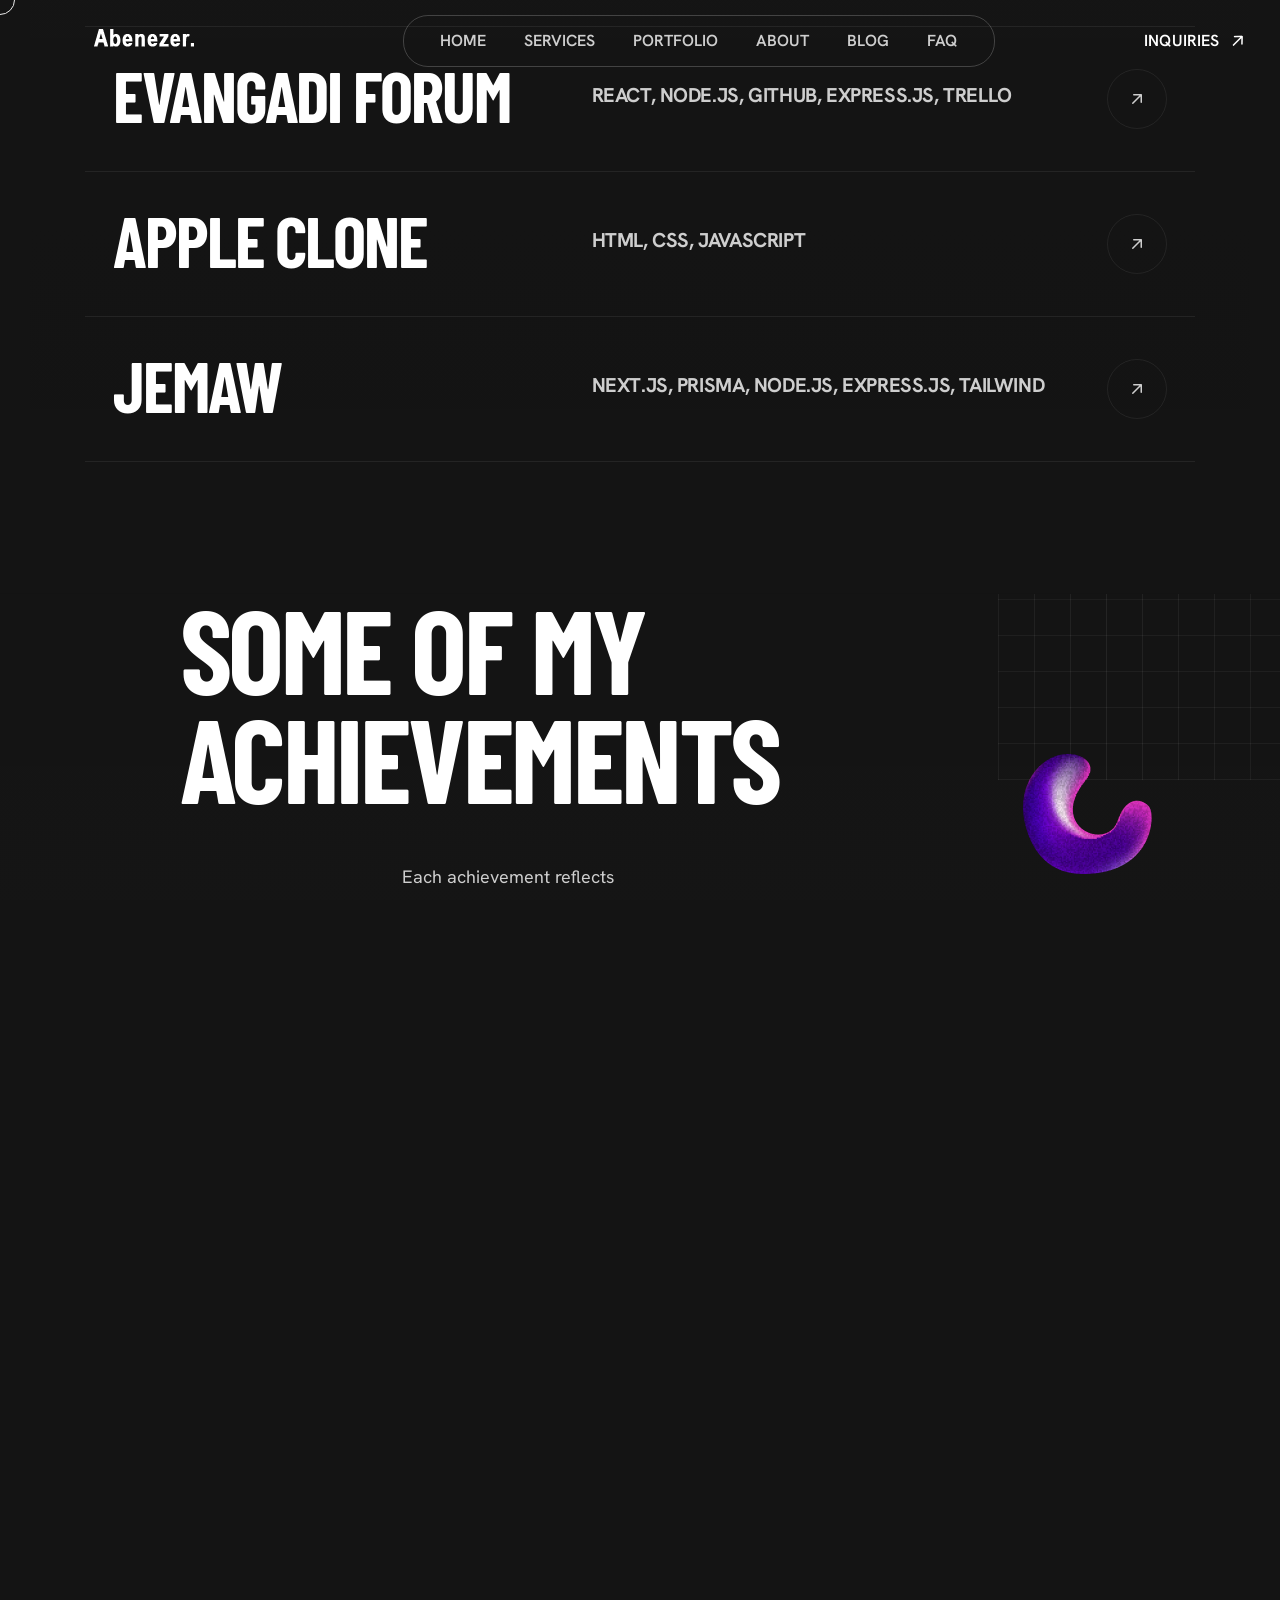
==== commit 014d116e: "Mobile UI refinemnt @hero" ====
--- a/index.html
+++ b/index.html
@@ -62,7 +62,8 @@
     <!-- ===================== TWITTER / X ===================== -->
     <meta name="twitter:card" content="summary_large_image">
     <meta name="twitter:url" content="https://abenether.com/">
-    <meta name="twitter:title" content="Abenezer Zewge | Software Engineer Portfolio">
+    <meta name="twitter:title"
+        content="Abenezer Zewge | Full-Stack Developer & Cloud Engineer. Building scalable, secure, and high-performance web applications with MERN, AWS, and DevOps.">
     <meta name="twitter:description" content="Full-stack developer & cloud engineer creating scalable web platforms.">
 
     <meta name="twitter:image" content="https://abenether.com/assets/img/og/og-cover.jpg">
@@ -1174,16 +1175,6 @@
                                 </div>
                             </div>
 
-                        </div>
-                        <div class="wt-about-bottom-button">
-                            <div class="wt-hover-btn-wrapper">
-                                <a class="wt-btn-circle wt-hover-btn-item wt-hover-btn" href="blog.html">
-                                    <span class="wt-btn-circle-icon">
-                                        <i class="fa-regular fa-arrow-up-right"></i>
-                                    </span>
-                                    <i class="wt-btn-circle-dot"></i>
-                                </a>
-                            </div>
                         </div>
                     </div>
                     <div class="row justify-content-center">
--- a/assets/css/main.css
+++ b/assets/css/main.css
@@ -2143,8 +2143,8 @@
 }
 
 .wt-btn-circle {
-  width: 100px;
-  height: 100px;
+  width: 80px;
+  height: 80px;
   line-height: 1;
   display: inline-flex;
   align-items: center;
@@ -5055,6 +5055,11 @@
   .wt-contact-innerpage-area {
     padding: 100px 0 60px;
   }
+
+  .wt-btn-circle {
+    width: 60px;
+    height: 60px;
+  }
 }
 
 .form-input {
@@ -6730,6 +6735,11 @@
   .blog-details-content .image {
     margin-bottom: 0;
   }
+
+  .wt-btn-circle {
+    width: 60px;
+    height: 60px;
+  }
 }
 
 .blog-details-wrapper {
@@ -8031,7 +8041,7 @@
 
 .wt-hero-paragraph {
   font-weight: var(--wt-fw-medium);
-  font-size: 20px;
+  font-size: 15px;
   font-family: var(--wt-ff-heading);
   line-height: 125%;
   margin-left: 100px;
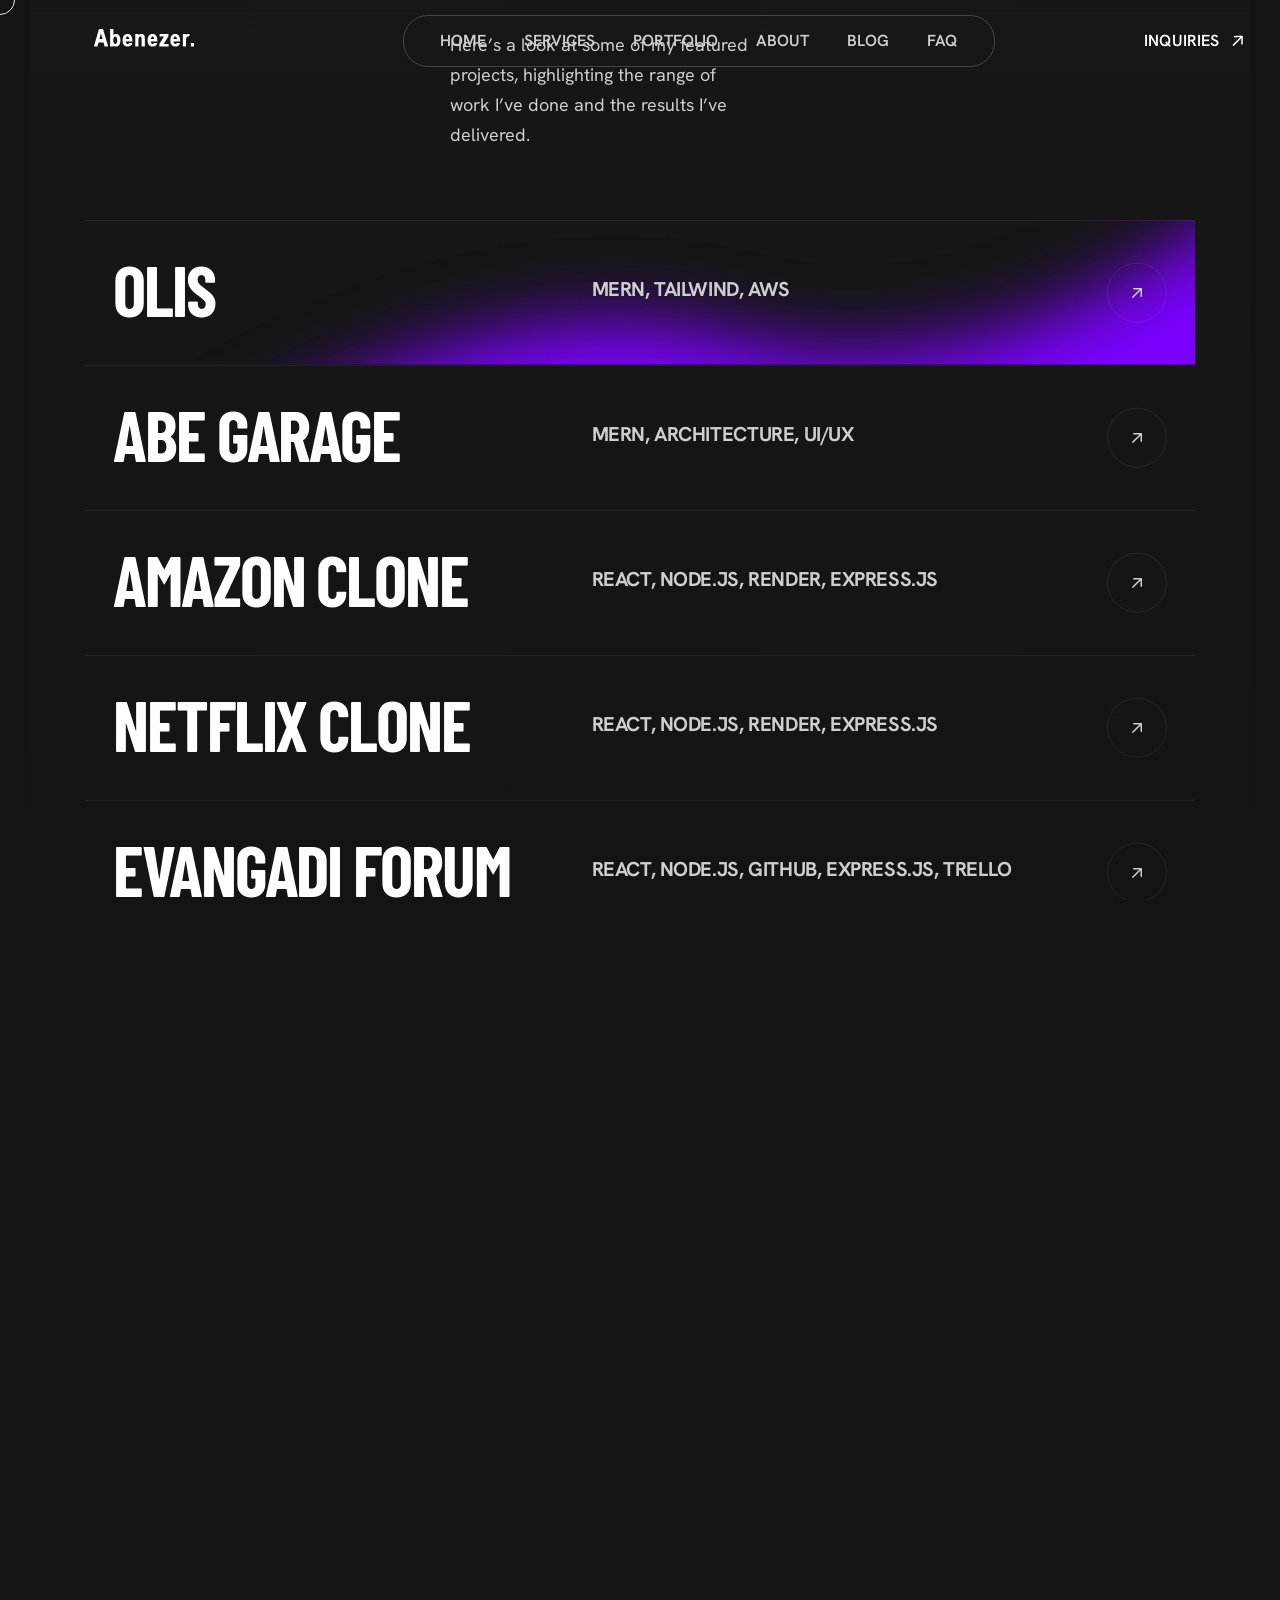
==== commit c19cd7cd: "Lazy loading and readme file" ====
--- a/index.html
+++ b/index.html
@@ -212,7 +212,8 @@
             <div class="wt-offcanvas-2-left left-box">
                 <div class="wt-offcanvas-2-left-wrap d-flex justify-content-between align-items-center">
                     <div class="wtoffcanvas__logo">
-                        <a class="logo-1" href="index.html"><img src="assets/img/logo/mobile-logo.png" alt=""></a>
+                        <a class="logo-1" href="index.html"><img src="assets/img/logo/mobile-logo.png" alt=""
+                                loading="lazy"></a>
                     </div>
                     <div class="wt-offcanvas-2-close d-md-none text-end">
                         <button class="wt-offcanvas-2-close-btn wt-offcanvas-2-close-btn">
@@ -327,7 +328,7 @@
 
                             <!-- logo -->
                             <div class="wt-header-logo">
-                                <a href="index.html"><img src="assets/img/logo/logo.png" alt=""></a>
+                                <a href="index.html"><img src="assets/img/logo/logo.png" alt="" loading="lazy"></a>
                             </div>
 
                             <!-- menu -->
@@ -355,8 +356,8 @@
                             </div>
 
                             <div class="wt-header-3-toggle d-lg-none">
-                                <button class="wt-offcanvas-open-btn"><img src="assets/img/icon/menu.svg"
-                                        alt=""></button>
+                                <button class="wt-offcanvas-open-btn"><img src="assets/img/icon/menu.svg" alt=""
+                                        loading="lazy"></button>
                             </div>
 
 
@@ -408,8 +409,8 @@
                         </div>
                     </div>
                     <div class="wt-hero-shape">
-                        <img class="wt-hero-shape-2" src="assets/img/hero/hero-bg-shape2.png" alt="">
-                        <img class="wt-hero-shape-3" src="assets/img/hero/hero-bg-shape3.png" alt="">
+                        <img class="wt-hero-shape-2" src="assets/img/hero/hero-bg-shape2.png" alt="" loading="lazy">
+                        <img class="wt-hero-shape-3" src="assets/img/hero/hero-bg-shape3.png" alt="" loading="lazy">
                     </div>
                 </section>
                 <!-- Hero area end -->
@@ -453,7 +454,7 @@
                                 <div class="col">
                                     <div class="wt-about-bottom-wrapper">
                                         <div class="wt-about-bottom-thumb text-center wt_fade_anim" data-delay=".3">
-                                            <img src="assets/img/about/about-thumb.jpg" alt="">
+                                            <img src="assets/img/about/about-thumb.jpg" alt="" loading="lazy">
                                         </div>
                                         <div class="wt-about-bottom-button">
                                             <div class="wt-hover-btn-wrapper">
@@ -617,7 +618,7 @@
                                         <h4 class="wt-service-bottom-title">evangadi</h4>
                                     </div>
                                     <div class="wt-service-thumb">
-                                        <img src="assets/img/service/service-thumb.jpg" alt="">
+                                        <img src="assets/img/service/service-thumb.jpg" alt="" loading="lazy">
                                     </div>
                                     <div class="wt-service-bottom">
                                         <h4 class="wt-service-bottom-title">Fullstack Dev</h4>
@@ -629,7 +630,7 @@
                                         <h4 class="wt-service-bottom-title">Udemy</h4>
                                     </div>
                                     <div class="wt-service-thumb">
-                                        <img src="assets/img/service/service-thumb2.jpg" alt="">
+                                        <img src="assets/img/service/service-thumb2.jpg" alt="" loading="lazy">
                                     </div>
                                     <div class="wt-service-bottom">
                                         <h4 class="wt-service-bottom-title">Authentication</h4>
@@ -641,7 +642,7 @@
                                         <h4 class="wt-service-bottom-title">Udemy, Awaqi</h4>
                                     </div>
                                     <div class="wt-service-thumb">
-                                        <img src="assets/img/service/service-thumb3.jpg" alt="">
+                                        <img src="assets/img/service/service-thumb3.jpg" alt="" loading="lazy">
                                     </div>
                                     <div class="wt-service-bottom">
                                         <h4 class="wt-service-bottom-title">Graphics Design</h4>
@@ -655,7 +656,7 @@
                                         <h4 class="wt-service-bottom-title">Udacity, Coursera, edX</h4>
                                     </div>
                                     <div class="wt-service-thumb">
-                                        <img src="assets/img/service/service-thumb4.jpg" alt="">
+                                        <img src="assets/img/service/service-thumb4.jpg" alt="" loading="lazy">
                                     </div>
                                     <div class="wt-service-bottom">
                                         <h4 class="wt-service-bottom-title">Others</h4>
@@ -667,7 +668,7 @@
                                         <h4 class="wt-service-bottom-title">Phtoshop, Figma</h4>
                                     </div>
                                     <div class="wt-service-thumb">
-                                        <img src="assets/img/service/service-thumb5.jpg" alt="">
+                                        <img src="assets/img/service/service-thumb5.jpg" alt="" loading="lazy">
                                     </div>
                                     <div class="wt-service-bottom">
                                         <h4 class="wt-service-bottom-title">UI/UX</h4>
@@ -680,7 +681,7 @@
                                         </h4>
                                     </div>
                                     <div class="wt-service-thumb">
-                                        <img src="assets/img/service/service-thumb6.jpg" alt="">
+                                        <img src="assets/img/service/service-thumb6.jpg" alt="" loading="lazy">
                                     </div>
                                     <div class="wt-service-bottom">
                                         <h4 class="wt-service-bottom-title">Programming Fundamentals</h4>
@@ -714,9 +715,12 @@
                         </div>
                     </div>
                     <div class="wt-service-shape">
-                        <img class="wt-service-shape-1" src="assets/img/hero/hero-bg-shape2.png" alt="shape">
-                        <img class="wt-service-shape-2" src="assets/img/hero/hero-bg-shape3.png" alt="shape">
-                        <img class="wt-service-shape-3" src="assets/img/service/service-bg-shape.png" alt="shape">
+                        <img class="wt-service-shape-1" src="assets/img/hero/hero-bg-shape2.png" alt="shape"
+                            loading="lazy">
+                        <img class="wt-service-shape-2" src="assets/img/hero/hero-bg-shape3.png" alt="shape"
+                            loading="lazy">
+                        <img class="wt-service-shape-3" src="assets/img/service/service-bg-shape.png" alt="shape"
+                            loading="lazy">
                     </div>
                 </section>
                 <!-- Certefication area end -->
@@ -750,7 +754,7 @@
                                         <p class="wt-process-paragraph">Dive deep. Understand the brand, goals, and
                                             audience like analyzing a film scene.</p>
                                         <div class="wt-process-thumb">
-                                            <img src="assets/img/process/process-thumb.jpg" alt="">
+                                            <img src="assets/img/process/process-thumb.jpg" alt="" loading="lazy">
                                         </div>
                                     </div>
                                 </div>
@@ -763,7 +767,7 @@
                                         <p class="wt-process-paragraph">Build smart. Code, design, and orchestrate
                                             solutions with precision.</p>
                                         <div class="wt-process-thumb">
-                                            <img src="assets/img/process/process-thumb2.jpg" alt="">
+                                            <img src="assets/img/process/process-thumb2.jpg" alt="" loading="lazy">
                                         </div>
                                     </div>
                                 </div>
@@ -776,7 +780,7 @@
                                         <p class="wt-process-paragraph">Refine constantly. Improve systems, performance,
                                             and impact—director’s cut style.</p>
                                         <div class="wt-process-thumb">
-                                            <img src="assets/img/process/process-thumb3.jpg" alt="">
+                                            <img src="assets/img/process/process-thumb3.jpg" alt="" loading="lazy">
                                         </div>
                                     </div>
                                 </div>
@@ -823,8 +827,8 @@
                                         </div>
                                     </div>
                                     <div class="wt-team-thumb">
-                                        <a href="team-details.html"><img src="assets/img/team/team-thumb1.png"
-                                                alt=""></a>
+                                        <a href="team-details.html"><img src="assets/img/team/team-thumb1.png" alt=""
+                                                loading="lazy"></a>
                                     </div>
                                     <div class="wt-team-content">
                                         <h6 class="wt-team-subtitle-2">React, TypeScript, Figma,
@@ -852,7 +856,7 @@
                                         </div>
                                     </div>
                                     <div class="wt-team-thumb">
-                                        <img src="assets/img/team/team-thumb2.png" alt="">
+                                        <img src="assets/img/team/team-thumb2.png" alt="" loading="lazy">
                                     </div>
                                     <div class="wt-team-content">
                                         <h6 class="wt-team-subtitle-2">Node.js, Express, MySQL, Prisma, REST
@@ -878,7 +882,7 @@
                                         </div>
                                     </div>
                                     <div class="wt-team-thumb">
-                                        <img src="assets/img/team/team-thumb3.png" alt="">
+                                        <img src="assets/img/team/team-thumb3.png" alt="" loading="lazy">
                                     </div>
                                     <div class="wt-team-content">
                                         <h6 class="wt-team-subtitle-2">AWS, Docker, Kubernetes, Terraform,
@@ -904,7 +908,7 @@
                                         </div>
                                     </div>
                                     <div class="wt-team-thumb">
-                                        <img src="assets/img/team/team-thumb4.png" alt="">
+                                        <img src="assets/img/team/team-thumb4.png" alt="" loading="lazy">
                                     </div>
                                     <div class="wt-team-content">
                                         <h6 class="wt-team-subtitle-2">Adobe Photoshop, Illustrator &
@@ -991,7 +995,7 @@
                                     <div class="wt-testimonial-item">
                                         <div class="wt-testimonial-top">
                                             <div class="wt-testimonial-img">
-                                                <img src="assets/img/testimonial/testi1.png" alt="">
+                                                <img src="assets/img/testimonial/testi1.png" alt="" loading="lazy">
                                             </div>
                                             <div class="wt-testimonial-review">
                                                 <div class="star-ratings">
@@ -1015,7 +1019,7 @@
                                     <div class="wt-testimonial-item">
                                         <div class="wt-testimonial-top">
                                             <div class="wt-testimonial-img">
-                                                <img src="assets/img/testimonial/testi2.png" alt="">
+                                                <img src="assets/img/testimonial/testi2.png" alt="" loading="lazy">
                                             </div>
                                             <div class="wt-testimonial-review">
                                                 <div class="star-ratings">
@@ -1039,7 +1043,7 @@
                                     <div class="wt-testimonial-item">
                                         <div class="wt-testimonial-top">
                                             <div class="wt-testimonial-img">
-                                                <img src="assets/img/testimonial/testi3.png" alt="">
+                                                <img src="assets/img/testimonial/testi3.png" alt="" loading="lazy">
                                             </div>
                                             <div class="wt-testimonial-review">
                                                 <div class="star-ratings">
@@ -1062,7 +1066,7 @@
                                     <div class="wt-testimonial-item">
                                         <div class="wt-testimonial-top">
                                             <div class="wt-testimonial-img">
-                                                <img src="assets/img/testimonial/testi4.png" alt="">
+                                                <img src="assets/img/testimonial/testi4.png" alt="" loading="lazy">
                                             </div>
                                             <div class="wt-testimonial-review">
                                                 <div class="star-ratings">
@@ -1102,9 +1106,12 @@
                         </div>
                     </div>
                     <div class="wt-testimonial-shape">
-                        <img class="wt-testimonial-shape-1" src="assets/img/testimonial/testimonial-frame.png" alt="">
-                        <img class="wt-testimonial-shape-2" src="assets/img/hero/hero-bg-shape2.png" alt="">
-                        <img class="wt-testimonial-shape-3" src="assets/img/hero/hero-bg-shape3.png" alt="">
+                        <img class="wt-testimonial-shape-1" src="assets/img/testimonial/testimonial-frame.png" alt=""
+                            loading="lazy">
+                        <img class="wt-testimonial-shape-2" src="assets/img/hero/hero-bg-shape2.png" alt=""
+                            loading="lazy">
+                        <img class="wt-testimonial-shape-3" src="assets/img/hero/hero-bg-shape3.png" alt=""
+                            loading="lazy">
                     </div>
                 </section>
                 <!-- Testimonial area end -->
@@ -1132,7 +1139,7 @@
                             <div class="col-xl-4 col-lg-6 col-md-6">
                                 <div class="wt-blog-wrapper wt_fade_anim" data-delay=".5">
                                     <div class="wt-blog-thumb">
-                                        <img src="assets/img/blog/blog-item1.jpg" alt="">
+                                        <img src="assets/img/blog/blog-item1.jpg" alt="" loading="lazy">
                                     </div>
                                     <div class="wt-blog-meta">
                                         <span>MERN Development</span>
@@ -1147,7 +1154,7 @@
                             <div class="col-xl-4 col-lg-6 col-md-6">
                                 <div class="wt-blog-wrapper wt_fade_anim" data-delay=".3">
                                     <div class="wt-blog-thumb">
-                                        <img src="assets/img/blog/blog-item3.jpg" alt="">
+                                        <img src="assets/img/blog/blog-item3.jpg" alt="" loading="lazy">
                                     </div>
                                     <div class="wt-blog-meta">
                                         <span>Summer Camp</span>
@@ -1162,7 +1169,7 @@
                             <div class="col-xl-4 col-lg-6 col-md-6">
                                 <div class="wt-blog-wrapper wt_fade_anim" data-delay=".7">
                                     <div class="wt-blog-thumb">
-                                        <img src="assets/img/blog/blog-item6.jpg" alt="">
+                                        <img src="assets/img/blog/blog-item6.jpg" alt="" loading="lazy">
                                     </div>
                                     <div class="wt-blog-meta">
                                         <span>Volunteering</span>
@@ -1205,46 +1212,46 @@
                                     <div class="wt-brand-wrap">
                                         <div class="wt-brand-item">
                                             <div class="wt-brand-thumb">
-                                                <img src="assets/img/brand/brand-thumb1.png" alt="">
+                                                <img src="assets/img/brand/brand-thumb1.png" alt="" loading="lazy">
                                             </div>
                                         </div>
                                         <div class="wt-brand-item">
                                             <div class="wt-brand-thumb">
-                                                <img src="assets/img/brand/brand-thumb2.png" alt="">
+                                                <img src="assets/img/brand/brand-thumb2.png" alt="" loading="lazy">
                                             </div>
                                         </div>
                                         <div class="wt-brand-item">
                                             <div class="wt-brand-thumb">
-                                                <img src="assets/img/brand/brand-thumb3.png" alt="">
+                                                <img src="assets/img/brand/brand-thumb3.png" alt="" loading="lazy">
                                             </div>
                                         </div>
                                     </div>
                                     <div class="wt-brand-wrap">
                                         <div class="wt-brand-item">
                                             <div class="wt-brand-thumb">
-                                                <img src="assets/img/brand/brand-thumb4.png" alt="">
+                                                <img src="assets/img/brand/brand-thumb4.png" alt="" loading="lazy">
                                             </div>
                                         </div>
                                         <div class="wt-brand-item">
                                             <div class="wt-brand-thumb">
-                                                <img src="assets/img/brand/brand-thumb5.png" alt="">
+                                                <img src="assets/img/brand/brand-thumb5.png" alt="" loading="lazy">
                                             </div>
                                         </div>
                                         <div class="wt-brand-item">
                                             <div class="wt-brand-thumb">
-                                                <img src="assets/img/brand/brand-thumb6.png" alt="">
+                                                <img src="assets/img/brand/brand-thumb6.png" alt="" loading="lazy">
                                             </div>
                                         </div>
                                     </div>
                                     <div class="wt-brand-wrap">
                                         <div class="wt-brand-item">
                                             <div class="wt-brand-thumb">
-                                                <img src="assets/img/brand/brand-thumb7.png" alt="">
+                                                <img src="assets/img/brand/brand-thumb7.png" alt="" loading="lazy">
                                             </div>
                                         </div>
                                         <div class="wt-brand-item">
                                             <div class="wt-brand-thumb">
-                                                <img src="assets/img/brand/brand-thumb8.png" alt="">
+                                                <img src="assets/img/brand/brand-thumb8.png" alt="" loading="lazy">
                                             </div>
                                         </div>
                                     </div>
@@ -1321,7 +1328,7 @@
                                     <div class="wt-header-menu mt-40 wt_fade_anim" data-delay=".7">
                                         <ul>
                                             <li>
-                                                <h5><img src="assets/img/icon/menu.svg" alt=""> menu</h5>
+                                                <h5><img src="assets/img/icon/menu.svg" alt="" loading="lazy"> menu</h5>
                                                 <ul class="submenu">
                                                     <li><a href="index.html">Home</a></li>
                                                     <li><a href="blog.html">Blog</a></li>
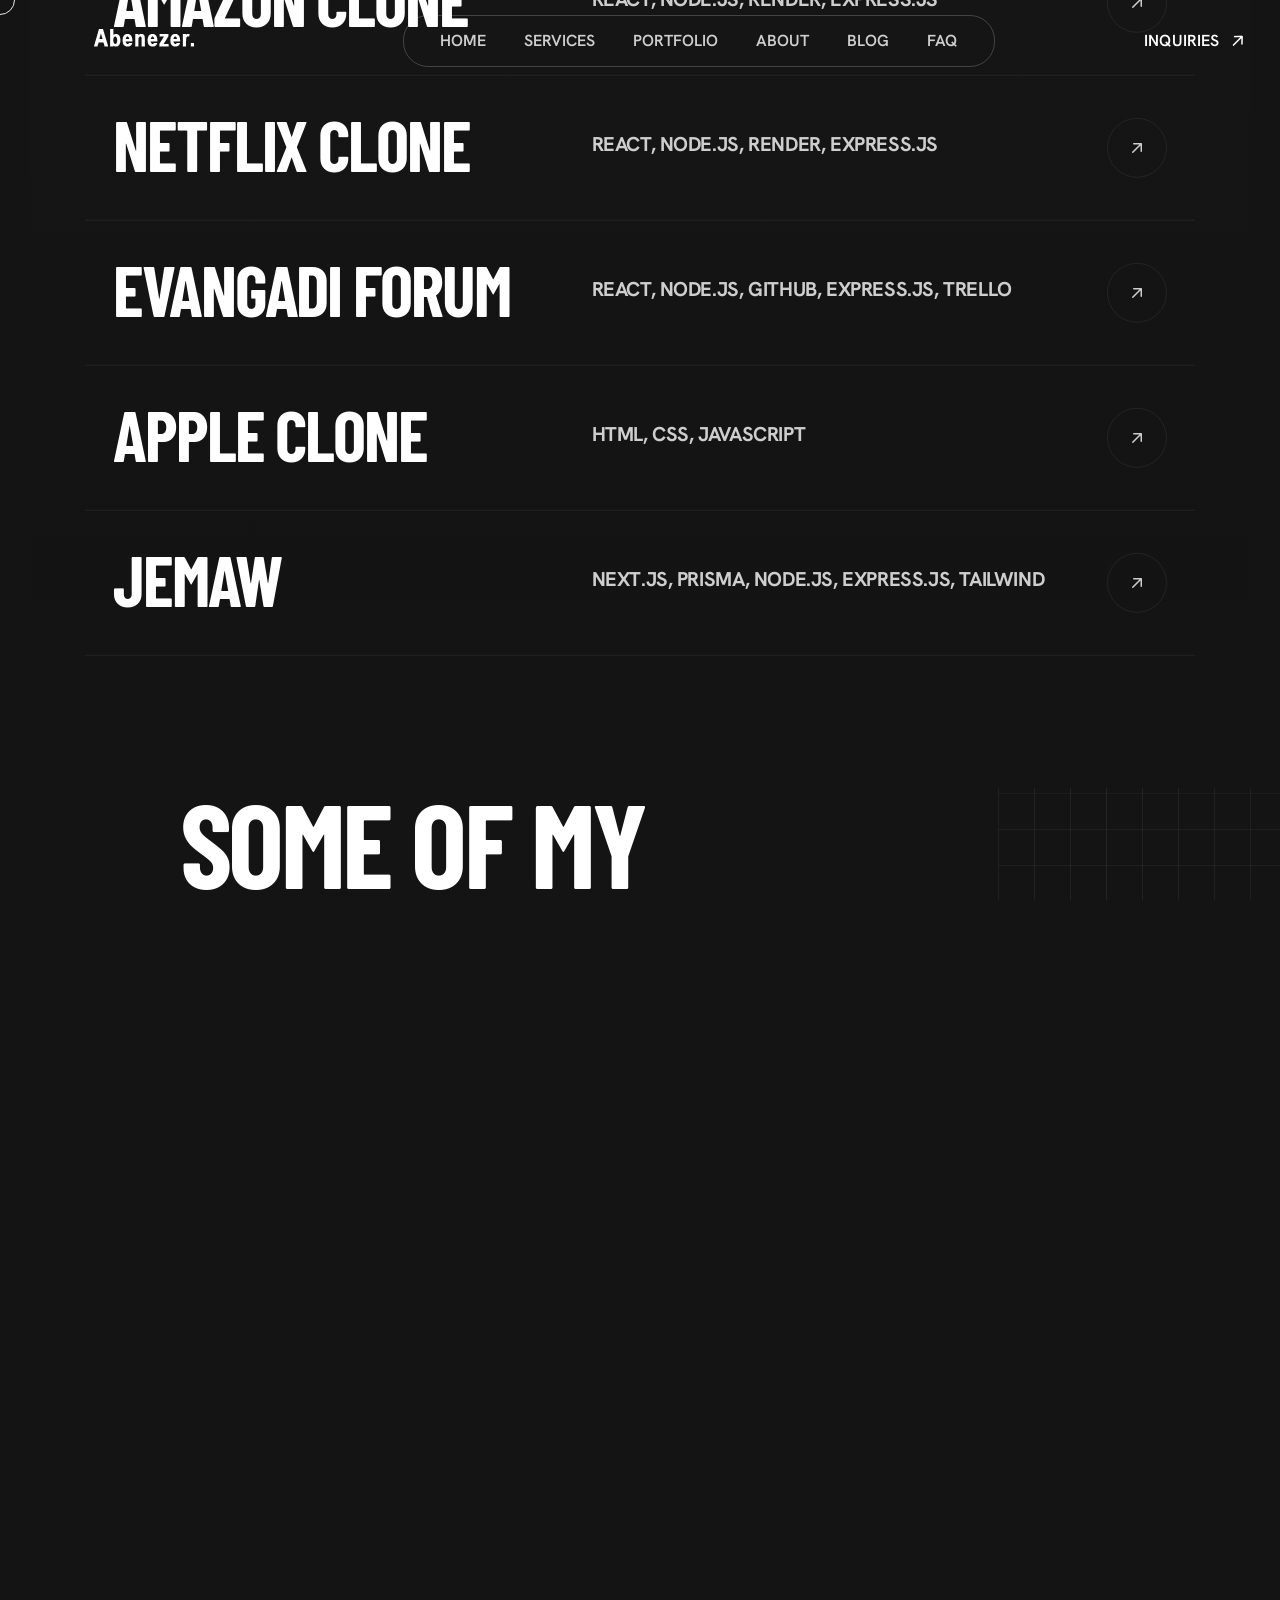
==== commit 78460033: "Sever worker, PWA and Production Development" ====
--- a/index.html
+++ b/index.html
@@ -6,13 +6,13 @@
     <meta charset="utf-8">
     <meta http-equiv="x-ua-compatible" content="ie=edge">
 
-    <title>Abenezer Zewge | Full-Stack Developer & Cloud Engineer</title>
+    <title>Abenezer Zewge | FullStack Developer & Cloud Engineer</title>
 
     <meta name="description"
-        content="Abenezer Zewge – Full-Stack Developer & Cloud Engineer. Building scalable, secure, and high-performance web applications with MERN, AWS, and DevOps.">
+        content="Abenezer Zewge | FullStack Developer & Cloud Engineer. Building scalable, secure, and high-performance web applications with MERN, AWS, and DevOps.">
 
     <meta name="keywords"
-        content="Abenezer Zewge, Full Stack Developer Ethiopia, AWS Engineer, MERN Stack, React Developer, Node.js, Cloud Engineer, DevOps, Software Engineer, Portfolio">
+        content="Abenezer Zewge, Abenezer, Abenether, Full Stack Developer Ethiopia, AWS Engineer, MERN Stack, React Developer, Node.js, Cloud Engineer, DevOps, Software Engineer, Portfolio">
 
     <meta name="author" content="Abenezer Zewge">
     <meta name="language" content="en">
@@ -46,9 +46,9 @@
     <!-- ===================== OPEN GRAPH (FACEBOOK / TELEGRAM / WHATSAPP) ===================== -->
     <meta property="og:type" content="website">
     <meta property="og:url" content="https://abenether.com/">
-    <meta property="og:title" content="Abenezer Zewge | Full-Stack Developer & Cloud Engineer">
+    <meta property="og:title" content="Abenezer Zewge | FullStack Developer & Cloud Engineer">
     <meta property="og:description"
-        content="Explore projects, services, and cloud solutions by Abenezer Zewge. Building enterprise-grade web platforms.">
+        content="Explore projects, services, and cloud solutions by Abenezer Zewge. Building enterprise grade web platforms.">
 
     <!-- IMPORTANT: This image controls Telegram/WhatsApp thumbnail -->
     <meta property="og:image" content="https://abenether.com/assets/img/og/og-cover.jpg">
@@ -63,7 +63,7 @@
     <meta name="twitter:card" content="summary_large_image">
     <meta name="twitter:url" content="https://abenether.com/">
     <meta name="twitter:title"
-        content="Abenezer Zewge | Full-Stack Developer & Cloud Engineer. Building scalable, secure, and high-performance web applications with MERN, AWS, and DevOps.">
+        content="Abenezer Zewge | Full-Stack Developer & Cloud Engineer. Building scalable, secure, and high performance web applications with MERN, AWS, and DevOps.">
     <meta name="twitter:description" content="Full-stack developer & cloud engineer creating scalable web platforms.">
 
     <meta name="twitter:image" content="https://abenether.com/assets/img/og/og-cover.jpg">
@@ -212,8 +212,8 @@
             <div class="wt-offcanvas-2-left left-box">
                 <div class="wt-offcanvas-2-left-wrap d-flex justify-content-between align-items-center">
                     <div class="wtoffcanvas__logo">
-                        <a class="logo-1" href="index.html"><img src="assets/img/logo/mobile-logo.png" alt=""
-                                loading="lazy"></a>
+                        <a class="logo-1" href="index.html"><img src="assets/img/logo/mobile-logo.png"
+                                alt="Abenezer Zewge Mobile Logo" loading="lazy"></a>
                     </div>
                     <div class="wt-offcanvas-2-close d-md-none text-end">
                         <button class="wt-offcanvas-2-close-btn wt-offcanvas-2-close-btn">
@@ -1406,6 +1406,16 @@
     <script src="assets/js/slider-active.js"></script>
     <script src="assets/js/main.js"></script>
     <script src="assets/js/wt-cursor.js"></script>
+    <script>
+        if ("serviceWorker" in navigator) {
+            window.addEventListener("load", () => {
+                navigator.serviceWorker
+                    .register("/service-worker.js")
+                    .then((reg) => console.log("Service Worker Registered!", reg))
+                    .catch((err) => console.log("Service Worker Registration Failed!", err));
+            });
+        }
+    </script>
 </body>
 
 </html>
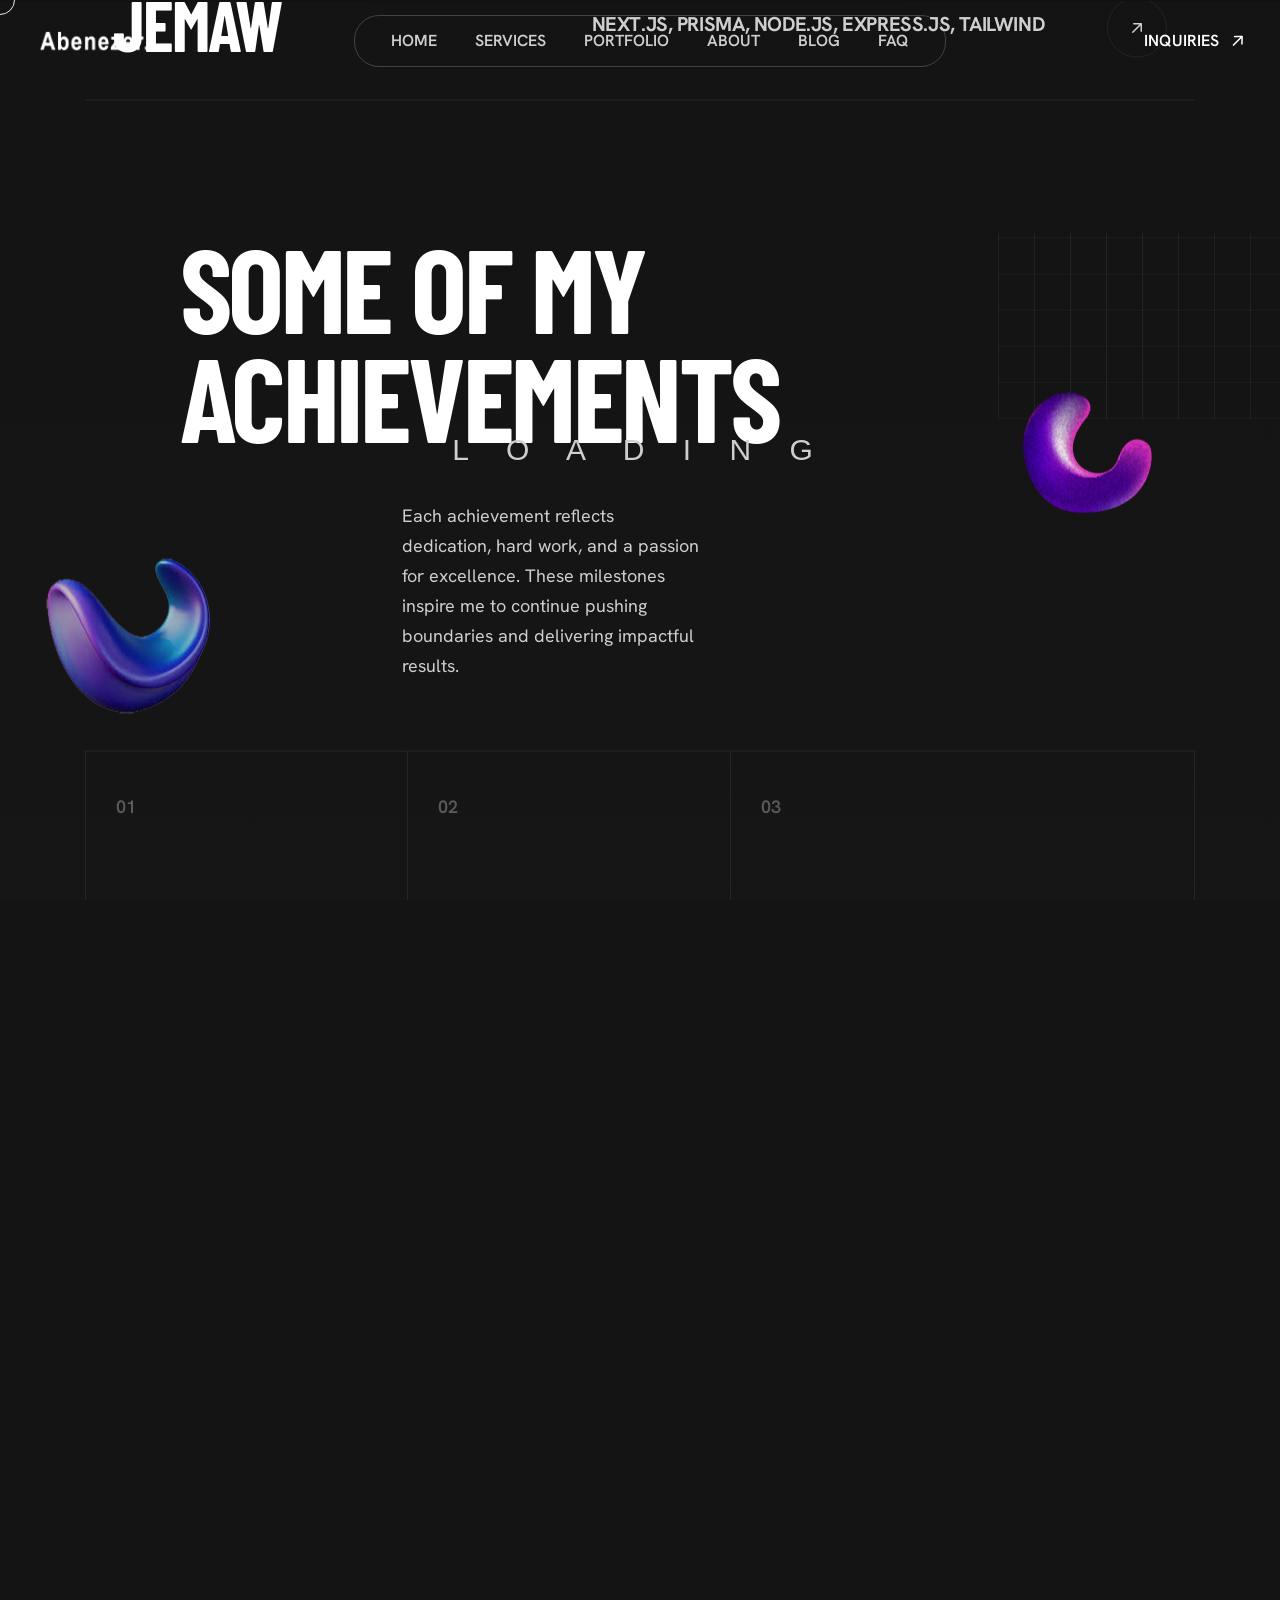
==== commit b2e849be: "Typo, Loader, SEO, Compilation" ====
--- a/index.html
+++ b/index.html
@@ -63,8 +63,8 @@
     <meta name="twitter:card" content="summary_large_image">
     <meta name="twitter:url" content="https://abenether.com/">
     <meta name="twitter:title"
-        content="Abenezer Zewge | Full-Stack Developer & Cloud Engineer. Building scalable, secure, and high performance web applications with MERN, AWS, and DevOps.">
-    <meta name="twitter:description" content="Full-stack developer & cloud engineer creating scalable web platforms.">
+        content="Abenezer Zewge | FullStack Developer & Cloud Engineer. Building scalable, secure, and high performance web applications with MERN, AWS, and DevOps.">
+    <meta name="twitter:description" content="FullStack developer & cloud engineer creating scalable web platforms.">
 
     <meta name="twitter:image" content="https://abenether.com/assets/img/og/og-cover.jpg">
     <meta name="twitter:creator" content="@abenether_">
@@ -157,7 +157,7 @@
 <body class="wt-magic-cursor">
 
     <!-- pre loader area start -->
-    <!-- <div class="preloader">
+    <div class="preloader">
         <svg viewBox="0 0 1000 1000" preserveAspectRatio="none">
             <path id="preloaderSvg" d="M0,1005S175,995,500,995s500,5,500,5V0H0Z"></path>
         </svg>
@@ -172,7 +172,7 @@
                 <span>g</span>
             </div>
         </div>
-    </div> -->
+    </div>
     <!-- pre loader area end -->
 
 
@@ -328,7 +328,8 @@
 
                             <!-- logo -->
                             <div class="wt-header-logo">
-                                <a href="index.html"><img src="assets/img/logo/logo.png" alt="" loading="lazy"></a>
+                                <a href="index.html"><img class="logo-img" src="assets/img/logo/logo.png" alt=""
+                                        loading="lazy"></a>
                             </div>
 
                             <!-- menu -->
@@ -827,13 +828,12 @@
                                         </div>
                                     </div>
                                     <div class="wt-team-thumb">
-                                        <a href="team-details.html"><img src="assets/img/team/team-thumb1.png" alt=""
-                                                loading="lazy"></a>
+                                        <img src="assets/img/team/team-thumb1.png" alt="" loading="lazy">
                                     </div>
                                     <div class="wt-team-content">
                                         <h6 class="wt-team-subtitle-2">React, TypeScript, Figma,
                                             TailwindCSS</h6>
-                                        <h4 class="wt-team-title"><a href="team-details.html">Frontend & UI/UX</a></h4>
+                                        <h4 class="wt-team-title">Frontend & UI/UX</h4>
                                     </div>
                                 </div>
                             </div>
@@ -887,7 +887,7 @@
                                     <div class="wt-team-content">
                                         <h6 class="wt-team-subtitle-2">AWS, Docker, Kubernetes, Terraform,
                                             CI/CD</h6>
-                                        <h4 class="wt-team-title"><a href="team-details.html">Cloud Engineering</a></h4>
+                                        <h4 class="wt-team-title">Cloud Engineering</h4>
                                     </div>
                                 </div>
                             </div>
@@ -913,7 +913,7 @@
                                     <div class="wt-team-content">
                                         <h6 class="wt-team-subtitle-2">Adobe Photoshop, Illustrator &
                                             Midjourney</h6>
-                                        <h4 class="wt-team-title"><a href="team-details.html">Graphics Design</a></h4>
+                                        <h4 class="wt-team-title">Graphics Design</h4>
                                     </div>
                                 </div>
                             </div>
--- a/assets/css/main.css
+++ b/assets/css/main.css
@@ -5148,6 +5148,14 @@
 /*----------------------------------------*/
 /*  3.1 Header Style 1
 /*----------------------------------------*/
+
+.logo-img {
+  width: 120px;
+  height: auto;
+  padding-top: 10px;
+}
+
+
 .wt-header-height {
   position: relative;
   z-index: 99;
@@ -5159,7 +5167,7 @@
 
 @media only screen and (min-width: 1200px) and (max-width: 1399px) {
   .wt-header-area {
-    padding: 7px 20px;
+    padding: 15px 20px;
   }
 }
 
@@ -5168,7 +5176,13 @@
 only screen and (min-width: 576px) and (max-width: 767px),
 (max-width: 767px) {
   .wt-header-area {
-    padding: 5px 0;
+    padding: 20px 0;
+  }
+
+  .logo-img {
+    width: 100px;
+    height: auto;
+
   }
 }
 
@@ -11924,8 +11938,8 @@
 }
 
 .wt-testimonial-3-arrow-box button {
-  width: 65px;
-  height: 65px;
+  width: 45px;
+  height: 45px;
   line-height: 1;
   display: flex;
   align-items: center;
@@ -11943,6 +11957,10 @@
   z-index: 5;
 }
 
+.wt-testimonial-3-arrow-box button i {
+  font-size: 16px;
+}
+
 @media only screen and (min-width: 992px) and (max-width: 1199px) {
   .wt-testimonial-3-arrow-box button {
     left: -80px;
@@ -11983,6 +12001,16 @@
   .wt-testimonial-3-arrow-box button.slider-next {
     right: 0px;
   }
+
+  .wt-testimonial-3-arrow-box button {
+    width: 40px;
+    height: 40px;
+  }
+
+  .wt-testimonial-3-arrow-box button i {
+    font-size: 14px;
+  }
+
 }
 
 .wt-testimonial-3-arrow-box button {
@@ -12324,7 +12352,7 @@
   display: flex;
   justify-content: center;
   align-items: center;
-  padding: 82px 0;
+  padding: 40px 0;
 }
 
 @media only screen and (min-width: 992px) and (max-width: 1199px) {
